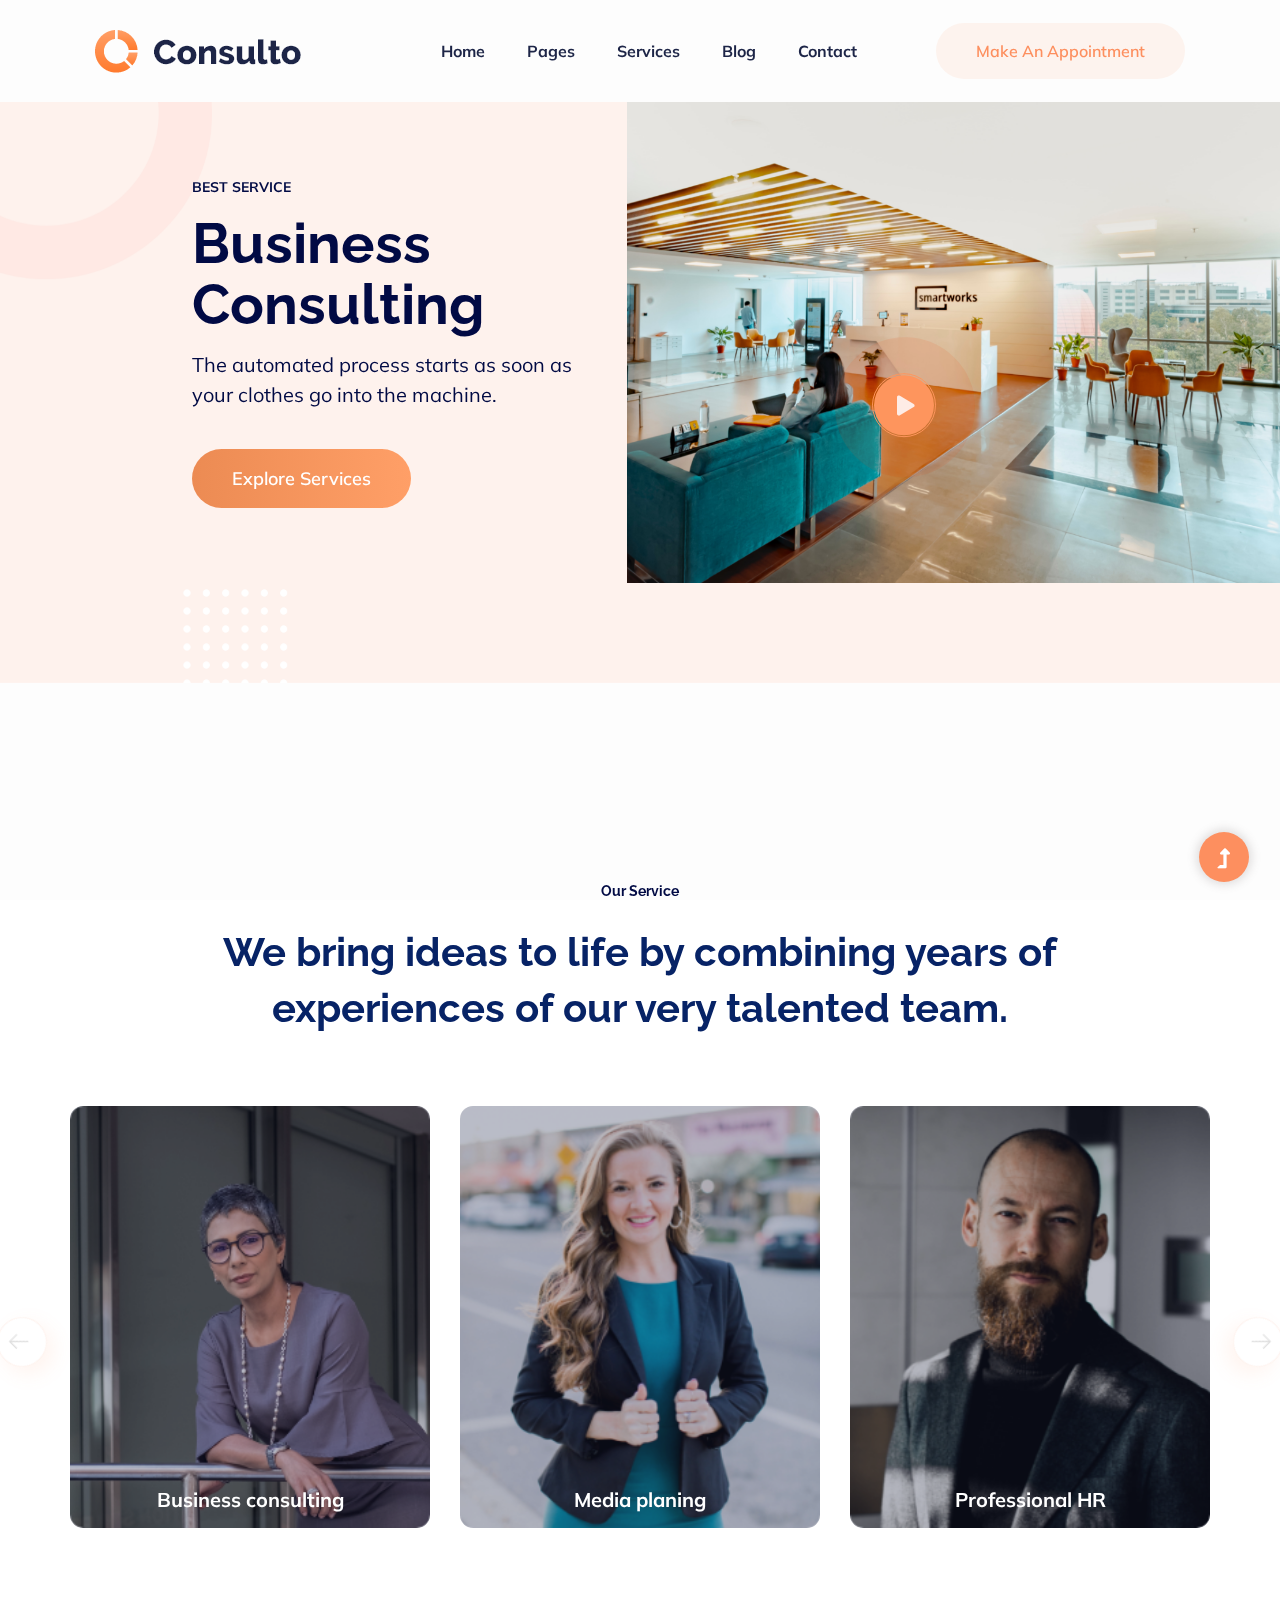
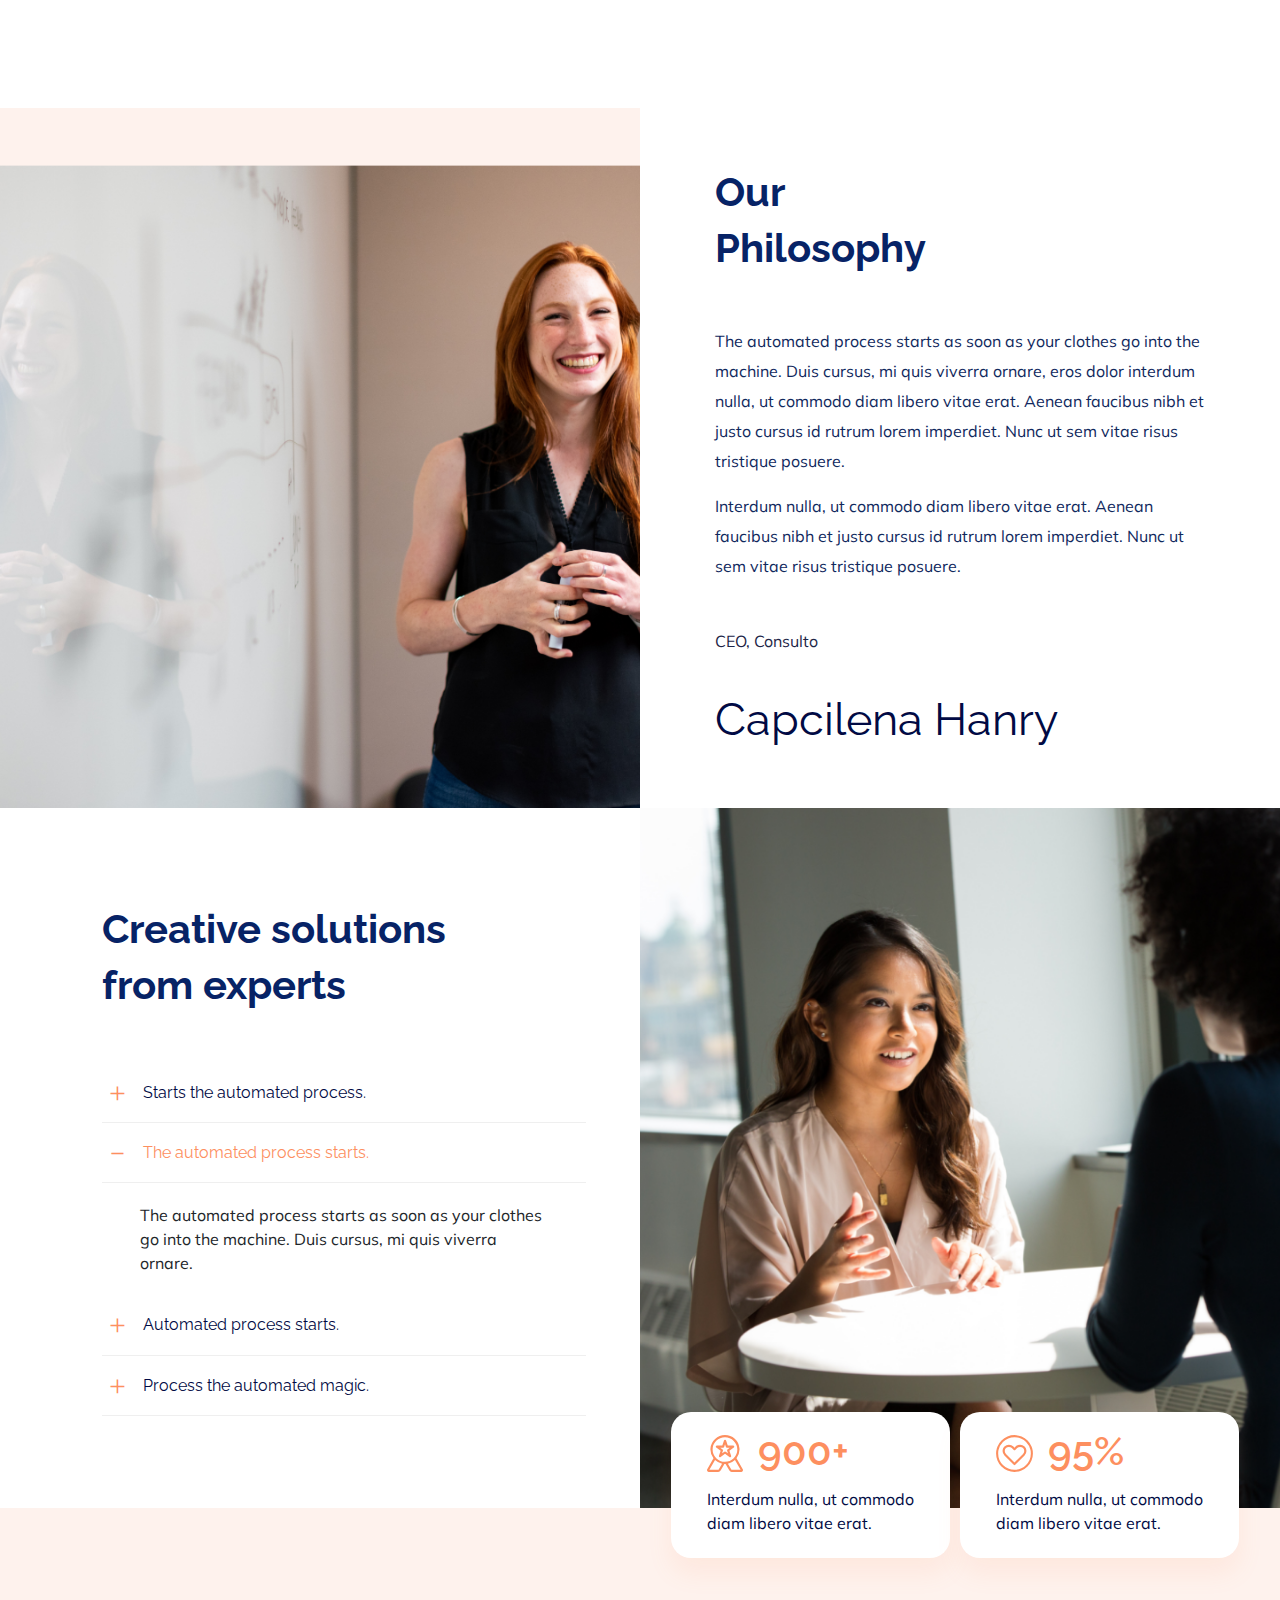
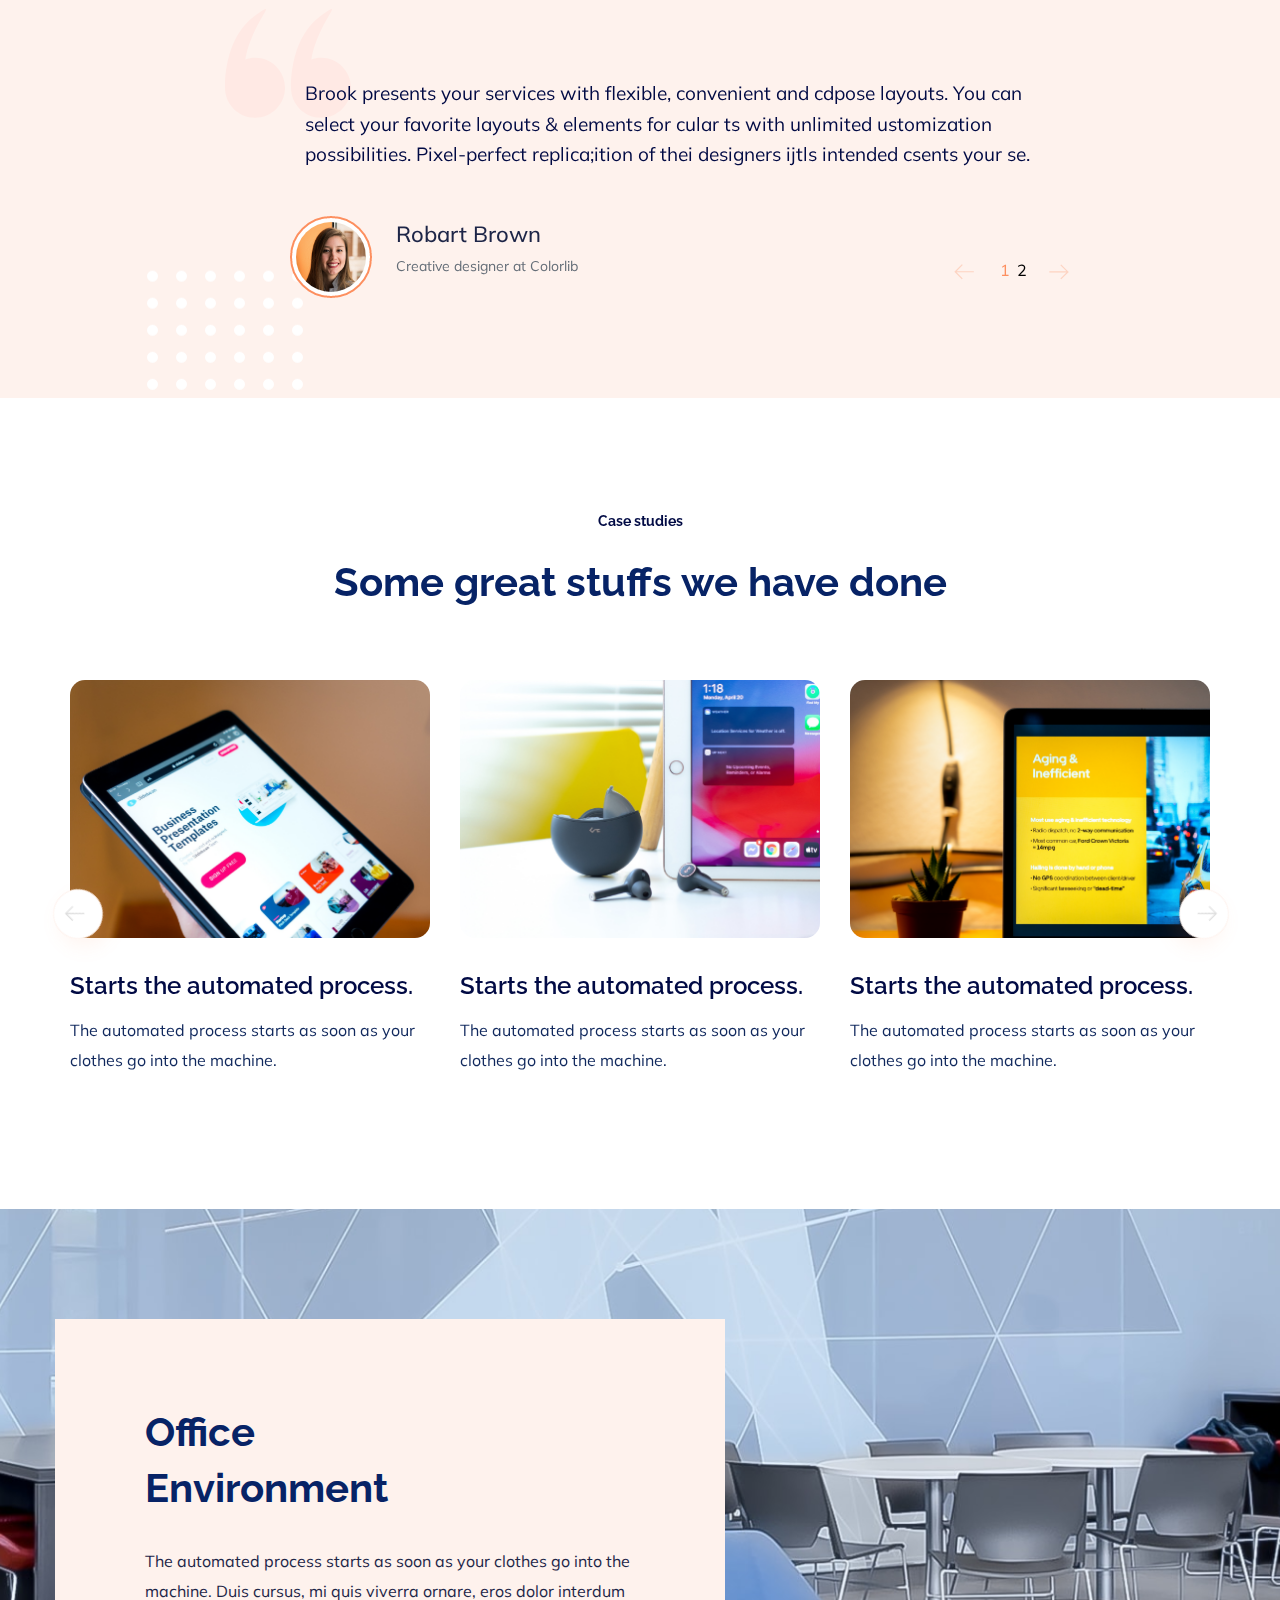
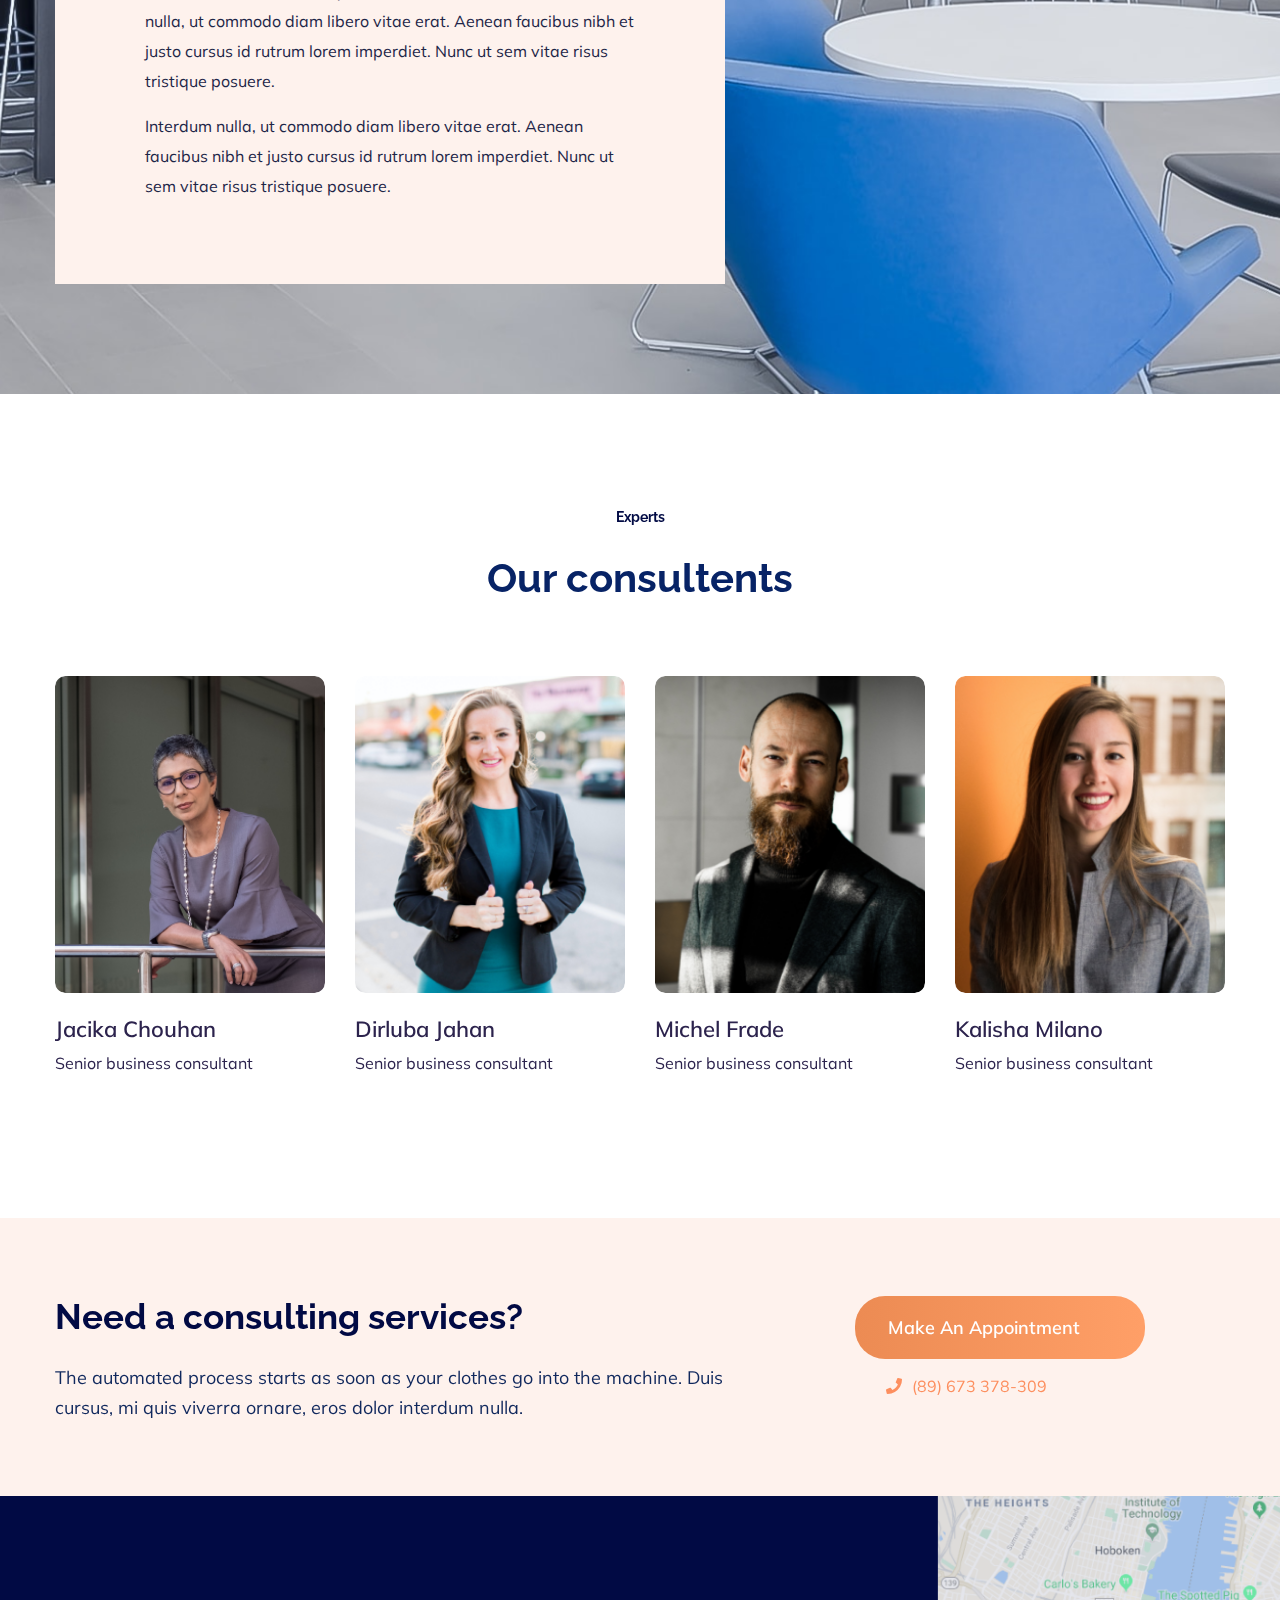
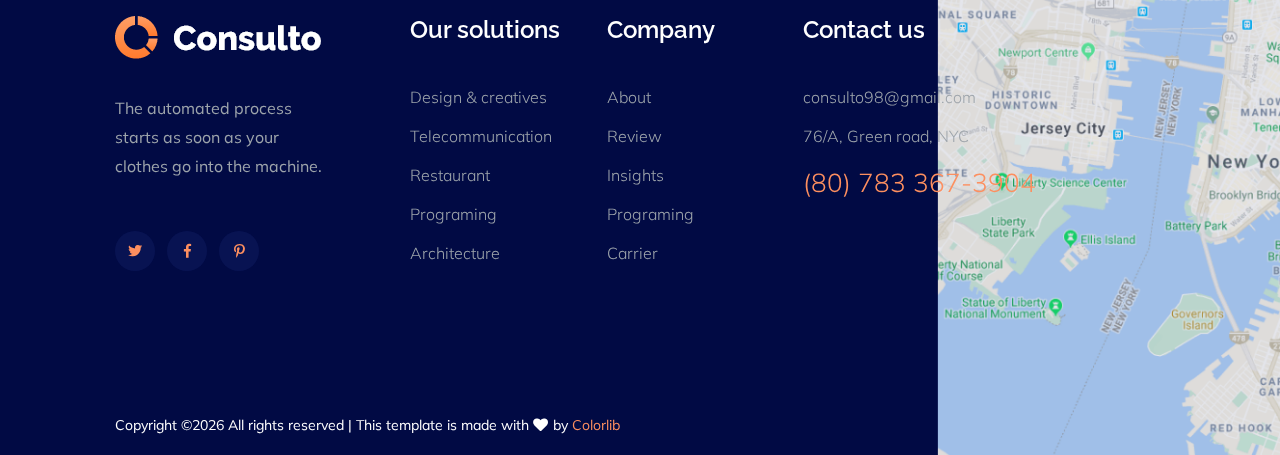
==== index.html @ 637d2077 "update" ====
<!doctype html>
<html class="no-js" lang="zxx">
<head>
    <meta charset="utf-8">
    <meta http-equiv="x-ua-compatible" content="ie=edge">
    <title>Consulting | Template</title>
    <meta name="description" content="">
    <meta name="viewport" content="width=device-width, initial-scale=1">
    <link rel="manifest" href="site.webmanifest">
    <link rel="shortcut icon" type="image/x-icon" href="assets/img/favicon.ico">

    <!-- CSS here -->
    <link rel="stylesheet" href="assets/css/bootstrap.min.css">
    <link rel="stylesheet" href="assets/css/owl.carousel.min.css">
    <link rel="stylesheet" href="assets/css/slicknav.css">
    <link rel="stylesheet" href="assets/css/flaticon.css">
    <link rel="stylesheet" href="assets/css/progressbar_barfiller.css">
    <link rel="stylesheet" href="assets/css/gijgo.css">
    <link rel="stylesheet" href="assets/css/animate.min.css">
    <link rel="stylesheet" href="assets/css/animated-headline.css">
    <link rel="stylesheet" href="assets/css/magnific-popup.css">
    <link rel="stylesheet" href="assets/css/fontawesome-all.min.css">
    <link rel="stylesheet" href="assets/css/themify-icons.css">
    <link rel="stylesheet" href="assets/css/slick.css">
    <link rel="stylesheet" href="assets/css/nice-select.css">
    <link rel="stylesheet" href="assets/css/style.css">
</head>
<body>
    <!-- ? Preloader Start -->
    <div id="preloader-active">
        <div class="preloader d-flex align-items-center justify-content-center">
            <div class="preloader-inner position-relative">
                <div class="preloader-circle"></div>
                <div class="preloader-img pere-text">
                    <img src="assets/img/logo/loder.png" alt="">
                </div>
            </div>
        </div>
    </div> 
    <!-- Preloader Start-->
    <header>
        <!-- Header Start -->
        <div class="header-area header_area">
            <div class="main-header">
             <div class="header-bottom  header-sticky">
                <div class="container-fluid">
                    <div class="row align-items-center">
                        <!-- Logo -->
                        <div class="col-xl-2 col-lg-2 col-md-1">
                            <div class="logo">
                              <a href="index.html"><img src="assets/img/logo/logo.png" alt=""></a>
                          </div>
                      </div>
                      <div class="col-xl-10 col-lg-10 col-md-8">
                         <div class="header-left  d-flex f-right align-items-center">
                            <!-- Main-menu -->
                            <div class="main-menu f-right d-none d-lg-block">
                                <nav> 
                                    <ul id="navigation">                                                                                                                                     
                                        <li><a href="index.html">Home</a></li>
                                        <li><a href="#">Pages</a>
                                            <ul class="submenu">
                                                <li><a href="about.html">about</a></li>
                                                <li><a href="elements.html">Element</a></li>
                                            </ul>
                                        </li>
                                        <li><a href="services.html">Services</a></li>
                                        <li><a href="blog.html">Blog</a>
                                            <ul class="submenu">
                                                <li><a href="blog.html">Blog</a></li>
                                                <li><a href="blog_details.html">Blog Details</a></li>
                                            </ul>
                                        </li>
                                        <li><a href="contact.html">Contact</a></li>
                                    </ul>
                                </nav>
                            </div>
                            <!-- left Btn -->
                            <div class="header-right-btn f-right d-none d-lg-block  ml-30">
                                <a href="#" class="header-btn">Make an Appointment</a>
                            </div>
                        </div>
                    </div>             
                    <!-- Mobile Menu -->
                    <div class="col-12">
                        <div class="mobile_menu d-block d-lg-none"></div>
                    </div>
                </div>
            </div>
        </div>
    </div>
</div>
<!-- Header End -->
</header>
<main>
    <!--? slider Area Start-->
    <div class="slider-area  slider-height position-relative" data-background="assets/img/hero/h1_hero.png">
        <div class="slider-active">
            <!-- Single Slider -->
            <div class="single-slider">
                <div class="slider-cap-wrapper">
                    <div class="hero-caption">
                        <span>Best Service</span>
                        <h1 data-animation="fadeInLeft" data-delay=".4s">Business  Consulting</h1>
                        <p data-animation="fadeInLeft" data-delay=".6s">The automated process starts as soon as 
                        your clothes go into the machine.</p>
                        <!-- Hero Btn -->
                        <a href="#" class="btn"  data-animation="fadeInLeft" data-delay=".9s" >Explore Services</a>
                    </div>
                    <div class="hero-img">
                        <img src="assets/img/hero/h1_hero1.png" alt=""  data-animation="fadeInRight" data-transition-duration="5s">
                    </div>
                </div>
            </div>
        </div>
        <!-- Video icon -->
        <div class="video-icon" >
            <a class="popup-video btn-icon" href="https://www.youtube.com/watch?v=up68UAfH0d0"><i class="fas fa-play"></i></a>
        </div>
    </div>
    <!-- slider Area End-->
    <!--? Services Area Start -->
    <section class="services-section section-padding30 fix">
        <div class="container">
            <div class="row justify-content-center">
                <div class="col-xl-10 col-lg-10 col-md-12">
                    <!-- Section Tittle -->
                    <div class="section-tittle text-center mb-70">
                        <span>Our Service</span>
                        <h2>We bring ideas to life by combining years of experiences of our very talented team.</h2>
                    </div> 
                </div>
            </div>
            <div class="services-active">
                <div class="single-services section-over1 text-center">
                    <div class="services-img">
                        <img src="assets/img/gallery/team1.png" alt="">
                        <div class="services-caption">
                            <h3><a href="#">Business consulting</a></h3>
                            <p>The automated process starts as soon <br>as your clothes go into the machine.</p>
                            <a href="#" class="btn btn3">Make Appointment</a>
                        </div>
                    </div>
                </div>
                <div class="single-services section-over1 text-center">
                    <div class="services-img">
                        <img src="assets/img/gallery/team2.png" alt="">
                        <div class="services-caption">
                            <h3><a href="#">Media planing</a></h3>
                            <p>The automated process starts as soon <br>as your clothes go into the machine.</p>
                            <a href="#" class="btn btn3">Make Appointment</a>
                        </div>
                    </div>
                </div>
                <div class="single-services section-over1 text-center">
                    <div class="services-img">
                        <img src="assets/img/gallery/team3.png" alt="">
                        <div class="services-caption">
                            <h3><a href="#">Professional HR</a></h3>
                            <p>The automated process starts as soon <br>as your clothes go into the machine.</p>
                            <a href="#" class="btn btn3">Make Appointment</a>
                        </div>
                    </div>
                </div>
                <div class="single-services section-over1 text-center">
                    <div class="services-img">
                        <img src="assets/img/gallery/team2.png" alt="">
                        <div class="services-caption">
                            <h3><a href="#">Media planing</a></h3>
                            <p>The automated process starts as soon <br>as your clothes go into the machine.</p>
                            <a href="#" class="btn btn3">Make Appointment</a>
                        </div>
                    </div>
                </div>
            </div>
        </div>
    </section>
    <!--Services Area End -->
    <!--! About Area Start 01 -->
    <section class="about-area fix">
        <!--Right Contents  -->
        <div class="about-img">
            
        </div>
        <!-- left Contents -->
        <div class="about-details">
            <div class="right-caption">
                <!-- Section Tittle -->
                <div class="section-tittle mb-50">
                    <h2>Our<br>Philosophy</h2>
                </div>
                <div class="about-more">
                    <p>The automated process starts as soon as 
                        your clothes go into the machine. Duis cursus, mi quis 
                        viverra ornare, eros dolor interdum nulla, ut commodo 
                        diam libero vitae erat. Aenean faucibus nibh et justo 
                        cursus id rutrum lorem imperdiet. Nunc ut sem vitae 
                    risus tristique posuere.</p>
                    <p class="pera-bottom">Interdum nulla, ut commodo diam libero vitae erat. 
                        Aenean faucibus nibh et justo cursus id rutrum lorem 
                    imperdiet. Nunc ut sem vitae risus tristique posuere.</p>
                    <div class="footer-tittles">
                        <p>CEO, Consulto</p>
                        <h2>Capcilena Hanry</h2>
                    </div>
                </div>
            </div>
        </div>
    </section>
    <!-- About Area End-->
    <!--! About Area Start 02-->
    <div class="about-area2">
        <!-- left Contents -->
        <div class="about-details2">
            <div class="right-caption2">
                <!-- Section Tittle -->
                <div class="section-tittle mb-50">
                    <h2>Creative solutions<br>from experts</h2>
                </div> 
                <!-- collapse-wrapper -->
                <div class="collapse-wrapper">
                    <div class="accordion" id="accordionExample">
                        <!-- single-one -->
                        <div class="card">
                            <div class="card-header" id="headingTwo">
                                <h2 class="mb-0">
                                    <a href="#" class="btn-link collapsed"  data-toggle="collapse" data-target="#collapseTwo" aria-expanded="false" aria-controls="collapseTwo">Starts the automated process.</a>
                                </h2>
                            </div>
                            <div id="collapseTwo" class="collapse" aria-labelledby="headingTwo" data-parent="#accordionExample">
                                <div class="card-body">
                                    The automated process starts as soon as 
                                    your clothes go into the machine. Duis cursus, mi 
                                    quis viverra ornare.                                   
                                </div>
                            </div>
                        </div>
                        <!-- single-two -->
                        <div class="card">
                            <div class="card-header" id="headingOne">
                                <h2 class="mb-0">
                                    <a href="#" class="btn-link" data-toggle="collapse" data-target="#collapseOne" aria-expanded="true" aria-controls="collapseOne">The automated process starts.</a>
                                </h2>
                            </div>
                            <div id="collapseOne" class="collapse show" aria-labelledby="headingOne" data-parent="#accordionExample">
                                <div class="card-body">
                                    The automated process starts as soon as 
                                    your clothes go into the machine. Duis cursus, mi 
                                    quis viverra ornare.
                                </div>
                            </div>
                        </div>
                        <!-- single-three -->
                        <div class="card">
                            <div class="card-header" id="headingThree">
                                <h2 class="mb-0">
                                    <a href="#" class="btn-link collapsed"  data-toggle="collapse" data-target="#collapseThree" aria-expanded="false" aria-controls="collapseThree">Automated process starts.</a>
                                </h2>
                            </div>
                            <div id="collapseThree" class="collapse" aria-labelledby="headingThree" data-parent="#accordionExample">
                                <div class="card-body">
                                    The automated process starts as soon as 
                                    your clothes go into the machine. Duis cursus, mi 
                                    quis viverra ornare.
                                </div>
                            </div>
                        </div>
                        <!-- single-four -->
                        <div class="card">
                            <div class="card-header" id="headingfouree">
                                <h2 class="mb-0">
                                    <a href="#" class="btn-link collapsed" data-toggle="collapse" data-target="#collapseFoure" aria-expanded="false" aria-controls="collapseFoure">Process the automated magic.</a>
                                </h2>
                            </div>
                            <div id="collapseFoure" class="collapse" aria-labelledby="headingfouree" data-parent="#accordionExample">
                                <div class="card-body">
                                    The automated process starts as soon as 
                                    your clothes go into the machine. Duis cursus, mi 
                                    quis viverra ornare.
                                </div>
                            </div>
                        </div>
                    </div>
                </div>
            </div>
        </div>
        <!--Right Contents  -->
        <div class="about-img2">
            <div class="info-man2">
                <div class="head-cap2">
                    <img src="assets/img/icon/quality.svg" alt="">
                    <h3>900+</h3>
                </div>
                <p>Interdum nulla, ut commodo<br>diam libero vitae erat.</p>
            </div>
            <div class="info-man2 info-man3">
                <div class="head-cap2">
                    <img src="assets/img/icon/heart.svg" alt="">
                    <h3>95%</h3>
                </div>
                <p>Interdum nulla, ut commodo<br> diam libero vitae erat.</p>
            </div>
        </div>
    </div>
    <!-- About Area End-->
    <!--? Testimonial Area Start -->
    <section class="testimonial-area testimonial-padding fix" data-background="assets/img/gallery/section_bg03.png">
        <div class="container">
            <div class="row align-items-center justify-content-center">
                <div class=" col-lg-9">
                    <div class="about-caption">
                        <!-- Testimonial Start -->
                        <div class="h1-testimonial-active dot-style">
                            <!-- Single Testimonial -->
                            <div class="single-testimonial position-relative">
                                <div class="testimonial-caption">
                                    <img src="assets/img/icon/quotes-sign.png" alt="" class="quotes-sign">
                                    <p>Brook presents your services with flexible, convenient and cdpose layouts. You can select your favorite layouts & elements for cular ts with unlimited ustomization possibilities. Pixel-perfect replica;ition of thei designers ijtls intended csents your se.</p>
                                </div>
                                <!-- founder -->
                                <div class="testimonial-founder d-flex align-items-center">
                                    <div class="founder-img">
                                        <img src="assets/img/icon/testimonial.png" alt="">
                                    </div>
                                    <div class="founder-text">
                                        <span>Robart Brown</span>
                                        <p>Creative designer at Colorlib</p>
                                    </div>
                                </div>
                            </div>
                            <!-- Single Testimonial -->
                            <div class="single-testimonial position-relative">
                                <div class="testimonial-caption">
                                    <img src="assets/img/icon/quotes-sign.png" alt="" class="quotes-sign">
                                    <p>Brook presents your services with flexible, convenient and cdpose layouts. You can select your favorite layouts & elements for cular ts with unlimited ustomization possibilities. Pixel-perfect replica;ition of thei designers ijtls intended csents your se.</p>
                                </div>
                                <!-- founder -->
                                <div class="testimonial-founder d-flex align-items-center">
                                    <div class="founder-img">
                                        <img src="assets/img/icon/testimonial.png" alt="">
                                    </div>
                                    <div class="founder-text">
                                        <span>Robart Brown</span>
                                        <p>Creative designer at Colorlib</p>
                                    </div>
                                </div>
                            </div>
                        </div>
                        <!-- Testimonial End -->
                    </div>
                </div>
            </div>
        </div>
    </section>
    <!--? Testimonial Area End -->
    <!-- Home Blog Start -->
    <section class="home-blog section-padding40 fix">
        <div class="container">
            <div class="row justify-content-center">
                <div class="cl-xl-7 col-lg-8 col-md-10">
                    <!-- Section Tittle -->
                    <div class="section-tittle text-center mb-70">
                        <span>Case studies</span>
                        <h2>Some great stuffs we have done</h2>
                    </div> 
                </div>
            </div>
            <div class="blog-active">
                <!-- Single -->
                <div class="single-blogs">
                    <div class="blog-img">
                        <img src="assets/img/gallery/blogs1.png" alt="">
                    </div>
                    <div class="blogs-cap">
                        <h5><a href="#">Starts the automated process.</a></h5>
                        <p>The automated process starts as soon as your  clothes go into the machine.</p>
                    </div>
                    <div class="stickers">
                        <span>Urban</span>
                    </div>
                </div>
                <!-- Single -->
                <div class="single-blogs">
                    <div class="blog-img">
                        <img src="assets/img/gallery/blogs2.png" alt="">
                    </div>
                    <div class="blogs-cap">
                        <h5><a href="#">Starts the automated process.</a></h5>
                        <p>The automated process starts as soon as your  clothes go into the machine.</p>
                    </div>
                    <div class="stickers">
                        <span>Urban</span>
                    </div>
                </div>
                <!-- Single -->
                <div class="single-blogs">
                    <div class="blog-img">
                        <img src="assets/img/gallery/blogs3.png" alt="">
                    </div>
                    <div class="blogs-cap">
                        <h5><a href="#">Starts the automated process.</a></h5>
                        <p>The automated process starts as soon as your  clothes go into the machine.</p>
                    </div>
                    <div class="stickers">
                        <span>Urban</span>
                    </div>
                </div>
                <!-- Single -->
                <div class="single-blogs">
                    <div class="blog-img">
                        <img src="assets/img/gallery/blogs2.png" alt="">
                    </div>
                    <div class="blogs-cap">
                        <h5><a href="#">Starts the automated process.</a></h5>
                        <p>The automated process starts as soon as your  clothes go into the machine.</p>
                    </div>
                    <div class="stickers">
                        <span>Urban</span>
                    </div>
                </div>
            </div>
        </div>
    </section>
    <!-- Home Blog End -->
    <!--? Office environment  Start-->
    <section class="office-environments section-bg2 section-padding40"  data-background="assets/img/gallery/section_bg02.png">
        <div class="container">
            <div class="row">
                <div class="col-xl-7 col-lg-8">
                    <div class="office-pera">
                        <div class="section-tittle">
                            <h2 class="mb-30">Office <br>Environment</h2>
                            <p>The automated process starts as soon as 
                                your clothes go into the machine. Duis cursus, mi quis 
                                viverra ornare, eros dolor interdum nulla, ut commodo 
                                diam libero vitae erat. Aenean faucibus nibh et justo 
                                cursus id rutrum lorem imperdiet. Nunc ut sem vitae 
                            risus tristique posuere.</p>

                            <p>Interdum nulla, ut commodo diam libero vitae erat. 
                                Aenean faucibus nibh et justo cursus id rutrum lorem 
                            imperdiet. Nunc ut sem vitae risus tristique posuere.</p>
                        </div>
                    </div>
                </div>
            </div>
        </div>
    </section>
    <!-- Office environment  End-->
    <!--? Team Ara Start -->
    <section class="team-area section-padding40">
        <div class="container">
            <div class="row justify-content-center">
                <div class="cl-xl-7 col-lg-8 col-md-10">
                    <!-- Section Tittle -->
                    <div class="section-tittle text-center mb-70">
                        <span>Experts</span>
                        <h2>Our consultents</h2>
                    </div> 
                </div>
            </div>
            <div class="row">
                <div class="col-lg-3 col-md-4 col-sm-6">
                    <div class="single-team mb-30">
                        <div class="team-img">
                            <img src="assets/img/gallery/team1.png" alt="">
                            <div class="team-social">
                                <ul>
                                    <li><a href="#"><i class="fab fa-facebook-f"></i></a></li>
                                    <li><a href="#"><i class="fab fa-twitter"></i></a></li>
                                    <li><a href="#"><i class="fas fa-globe"></i></a></li>
                                    <li><a href="#"><i class="fab fa-instagram"></i></a></li>
                                </ul>
                            </div>
                        </div>
                        <div class="team-caption">
                            <h3><a href="#">Jacika Chouhan</a></h3>
                            <p>Senior business consultant</p>
                        </div>
                        <!-- Blog Social -->
                    </div>
                </div>
                <div class="col-lg-3 col-md-4 col-sm-6">
                    <div class="single-team mb-30">
                        <div class="team-img">
                            <img src="assets/img/gallery/team2.png" alt="">
                            <div class="team-social">
                                <ul>
                                    <li><a href="#"><i class="fab fa-facebook-f"></i></a></li>
                                    <li><a href="#"><i class="fab fa-twitter"></i></a></li>
                                    <li><a href="#"><i class="fas fa-globe"></i></a></li>
                                    <li><a href="#"><i class="fab fa-instagram"></i></a></li>
                                </ul>
                            </div>
                        </div>
                        <div class="team-caption">
                            <h3><a href="#">Dirluba Jahan</a></h3>
                            <p>Senior business consultant</p>
                        </div>
                        <!-- Blog Social -->
                    </div>
                </div>
                <div class="col-lg-3 col-md-4 col-sm-6">
                    <div class="single-team mb-30">
                        <div class="team-img">
                            <img src="assets/img/gallery/team3.png" alt="">
                            <div class="team-social">
                                <ul>
                                    <li><a href="#"><i class="fab fa-facebook-f"></i></a></li>
                                    <li><a href="#"><i class="fab fa-twitter"></i></a></li>
                                    <li><a href="#"><i class="fas fa-globe"></i></a></li>
                                    <li><a href="#"><i class="fab fa-instagram"></i></a></li>
                                </ul>
                            </div>
                        </div>
                        <div class="team-caption">
                            <h3><a href="#">Michel Frade</a></h3>
                            <p>Senior business consultant</p>
                        </div>
                        <!-- Blog Social -->
                    </div>
                </div>
                <div class="col-lg-3 col-md-4 col-sm-6">
                    <div class="single-team mb-30">
                        <div class="team-img">
                            <img src="assets/img/gallery/team4.png" alt="">
                            <div class="team-social">
                                <ul>
                                    <li><a href="#"><i class="fab fa-facebook-f"></i></a></li>
                                    <li><a href="#"><i class="fab fa-twitter"></i></a></li>
                                    <li><a href="#"><i class="fas fa-globe"></i></a></li>
                                    <li><a href="#"><i class="fab fa-instagram"></i></a></li>
                                </ul>
                            </div>
                        </div>
                        <div class="team-caption">
                            <h3><a href="#">Kalisha Milano</a></h3>
                            <p>Senior business consultant</p>
                        </div>
                        <!-- Blog Social -->
                    </div>
                </div>
            </div>
        </div>
    </section>
    <!-- Team Ara End -->
    <!--? Want To work -->
    <section class="wantToWork-area section-bg2"  data-background="assets/img/gallery/section_bg01.png">
        <div class="container">
            <div class="wants-wrapper w-padding2">
                <div class="row align-items-center justify-content-between">
                    <div class="col-xl-7 col-lg-7 col-md-12">
                        <div class="wantToWork-caption wantToWork-caption2">
                            <h2>Need a consulting services?</h2>
                            <p>The automated process starts as soon as your clothes go into the machine. Duis cursus, mi quis viverra ornare, eros dolor interdum nulla.</p>
                        </div>
                    </div>
                    <div class="col-xl-4 col-lg-4 col-md-6">
                        <a href="#" class="btn w-btn wantToWork-btn mr-20">Make an Appointment</a>
                        <a href="#" class="btn2 w-btn wantToWork-btn"><i class="fas fa-phone"></i> (89) 673 378-309</a>
                    </div>
                </div>
            </div>
        </div>
    </section>
    <!-- Want To work End -->
</main>
<footer>
    <div class="footer-wrapper section-bg2 pl-100"  data-background="assets/img/gallery/footer-bg.png">
        <!-- Footer Start-->
        <div class="footer-area footer-padding">
            <div class="container-fluid">
                <div class="row">
                    <div class="col-xl-3 col-lg-4 col-md-4 col-sm-6">
                        <div class="single-footer-caption mb-50">
                            <div class="single-footer-caption mb-30">
                                <!-- logo -->
                                <div class="footer-logo mb-35">
                                    <a href="index.html"><img src="assets/img/logo/logo2_footer.png" alt=""></a>
                                </div>
                                <div class="footer-tittle">
                                    <div class="footer-pera">
                                        <p>The automated process starts as soon as your clothes go into the machine.</p>
                                    </div>
                                </div>
                                <!-- social -->
                                <div class="footer-social">
                                    <a href="#"><i class="fab fa-twitter"></i></a>
                                    <a href="https://bit.ly/sai4ull"><i class="fab fa-facebook-f"></i></a>
                                    <a href="#"><i class="fab fa-pinterest-p"></i></a>
                                </div>
                            </div>
                        </div>
                    </div>
                    <div class="col-xl-2 col-lg-4 col-md-4 col-sm-6">
                        <div class="single-footer-caption mb-50">
                            <div class="footer-tittle">
                                <h4>Our solutions</h4>
                                <ul>
                                    <li><a href="#">Design & creatives</a></li>
                                    <li><a href="#">Telecommunication</a></li>
                                    <li><a href="#">Restaurant</a></li>
                                    <li><a href="#">Programing</a></li>
                                    <li><a href="#">Architecture</a></li>
                                </ul>
                            </div>
                        </div>
                    </div>
                    <div class="col-xl-2 col-lg-4 col-md-4 col-sm-6">
                        <div class="single-footer-caption mb-50">
                            <div class="footer-tittle">
                                <h4>Company</h4>
                                <ul>
                                    <li><a href="#">About</a></li>
                                    <li><a href="#">Review</a></li>
                                    <li><a href="#">Insights</a></li>
                                    <li><a href="#">Programing</a></li>
                                    <li><a href="#">Carrier</a></li>
                                </ul>
                            </div>
                        </div>
                    </div>
                    <div class="col-xl-3 col-lg-4 col-md-4 col-sm-6">
                        <div class="single-footer-caption mb-50">
                            <div class="footer-tittle">
                                <h4>Contact us</h4>
                                <ul>
                                    <li><a href="#">consulto98@gmail.com</a></li>
                                    <li><a href="#">76/A, Green road, NYC</a></li>
                                    <li class="number"><a href="#">(80) 783 367-3904</a></li>
                                </ul>
                            </div>
                        </div>
                    </div>
                </div>
            </div>
        </div>
        <!-- footer-bottom area -->
        <div class="footer-bottom-area">
            <div class="container-fluid">
                <div class="footer-border">
                    <div class="row align-items-center">
                        <div class="col-xl-12 ">
                            <div class="footer-copy-right">
                                <p><!-- Link back to Colorlib can't be removed. Template is licensed under CC BY 3.0. -->
                                  Copyright &copy;<script>document.write(new Date().getFullYear());</script> All rights reserved | This template is made with <i class="fa fa-heart" aria-hidden="true"></i> by <a href="https://colorlib.com" target="_blank">Colorlib</a>
                                  <!-- Link back to Colorlib can't be removed. Template is licensed under CC BY 3.0. --></p>
                              </div>
                          </div>
                      </div>
                  </div>
              </div>
          </div>
          <!-- Footer End-->
      </div>
  </footer>
  <!-- Scroll Up -->
  <div id="back-top" >
    <a title="Go to Top" href="#"> <i class="fas fa-level-up-alt"></i></a>
</div>

<!-- JS here -->

<script src="./assets/js/vendor/modernizr-3.5.0.min.js"></script>
<!-- Jquery, Popper, Bootstrap -->
<script src="./assets/js/vendor/jquery-1.12.4.min.js"></script>
<script src="./assets/js/popper.min.js"></script>
<script src="./assets/js/bootstrap.min.js"></script>
<!-- Jquery Mobile Menu -->
<script src="./assets/js/jquery.slicknav.min.js"></script>

<!-- Jquery Slick , Owl-Carousel Plugins -->
<script src="./assets/js/owl.carousel.min.js"></script>
<script src="./assets/js/slick.min.js"></script>
<!-- One Page, Animated-HeadLin -->
<script src="./assets/js/wow.min.js"></script>
<script src="./assets/js/animated.headline.js"></script>
<script src="./assets/js/jquery.magnific-popup.js"></script>

<!-- Date Picker -->
<script src="./assets/js/gijgo.min.js"></script>
<!-- Nice-select, sticky -->
<script src="./assets/js/jquery.nice-select.min.js"></script>
<script src="./assets/js/jquery.sticky.js"></script>
<!-- Progress -->
<script src="./assets/js/jquery.barfiller.js"></script>

<!-- counter , waypoint,Hover Direction -->
<script src="./assets/js/jquery.counterup.min.js"></script>
<script src="./assets/js/waypoints.min.js"></script>
<script src="./assets/js/jquery.countdown.min.js"></script>
<script src="./assets/js/hover-direction-snake.min.js"></script>

<!-- contact js -->
<script src="./assets/js/contact.js"></script>
<script src="./assets/js/jquery.form.js"></script>
<script src="./assets/js/jquery.validate.min.js"></script>
<script src="./assets/js/mail-script.js"></script>
<script src="./assets/js/jquery.ajaxchimp.min.js"></script>

<!-- Jquery Plugins, main Jquery -->	
<script src="./assets/js/plugins.js"></script>
<script src="./assets/js/main.js"></script>

</body>
</html>
---- assets/css/flaticon.css ----
/*
  	Flaticon icon font: Flaticon
  	Creation date: 03/06/2020 12:20
  	*/

@font-face {
  font-family: "Flaticon";
  src: url("../fonts/Flaticon.eot");
  src: url("../fonts/Flaticon.eot?#iefix") format("embedded-opentype"),
       url("../fonts/Flaticon.woff2") format("woff2"),
       url("../fonts/Flaticon.woff") format("woff"),
       url("../fonts/Flaticon.ttf") format("truetype"),
       url("../fonts/Flaticon.svg#Flaticon") format("svg");
  font-weight: normal;
  font-style: normal;
}

@media screen and (-webkit-min-device-pixel-ratio:0) {
  @font-face {
    font-family: "Flaticon";
    src: url("../fonts/Flaticon.svg#Flaticon") format("svg");
  }
}

[class^="flaticon-"]:before, [class*=" flaticon-"]:before,
[class^="flaticon-"]:after, [class*=" flaticon-"]:after {   
  font-family: Flaticon;
font-style: normal;
}

.flaticon-null:before { content: "\f100"; }
.flaticon-null-1:before { content: "\f101"; }
.flaticon-null-2:before { content: "\f102"; }
.flaticon-null-3:before { content: "\f103"; }
---- assets/css/progressbar_barfiller.css ----
/* Custom Code skills */
.single-skill{
  display: flex;
}

.single-skill span {
	color: #79838b;
	font-size: 13px;
	font-weight: 300;
	letter-spacing: 0;
	margin-bottom: 14px;
	display: block;
}
.single-skill .bar-progress {
	width: 100%;
}
.single-skill .bar-title {
  width: 20%;
  margin-bottom: 19px;
}

.skills-content {
  padding-top: 200px;
  padding-left: 70px;
}

.skills-shape-bg {
  height: 651px;
  width: 868px;
  position: absolute;
  content: "";
  border: 2px solid #4d4d4d;
  left: 40%;
  top: 255px;
}

.skills-shape-bg::before {
  position: absolute;
  content: "";
  height: 465px;
  width: 300px;
  border: 2px solid #4d4d4d;
  left: -35%;
  top: 50%;
  transform: translateY(-50%);
  border-right: 0;
}



/* Default */
.barfiller {
	width: 100%;
	height: 10px;
	background: #f6f9fc;
  position: relative;
  border-radius: 5px;
}

.barfiller .fill {
  display: block;
  position: relative;
  width: 0px;
  height: 100%;
  background: #333;
  z-index: 1;
  border-radius: 5px;
}

.barfiller .tipWrap { display: none; }

.barfiller .tip {
  margin-top: -28px;
  padding: 2px 4px;
  font-size: 16px;
  color: #09cc7f;
  left: 0px;
  position: absolute;
  z-index: 2;
  background: transparent;
  font-weight: 800;
}

.barfiller .tip:after {
  border: solid;
  border-color: rgba(0,0,0,.8) transparent;
  border-width: 6px 6px 0 6px;
  content: "";
  display: block;
  position: absolute;
  left: 9px;
  top: 100%;
  z-index: 9;
  display: none;
  
}
---- assets/css/gijgo.css ----
.gj-button {
    background-color: #f5f5f5;
    border: 1px solid #ddd;
    color: #000;
    border-radius: 3px;
    padding: 6px 10px;
    cursor: pointer;
}

.gj-unselectable {
    -webkit-touch-callout: none;
    -webkit-user-select: none;
    -khtml-user-select: none;
    -moz-user-select: none;
    -ms-user-select: none;
    user-select: none;
}

.gj-row {
    display: -webkit-box;
    display: -ms-flexbox;
    display: flex;
    -ms-flex-wrap: wrap;
    flex-wrap: wrap;
}

.gj-margin-left-5 {
    margin-left: 5px;
}

.gj-margin-left-10 {
    margin-left: 10px;
}

.gj-width-full {
    width: 100%;
}

.gj-cursor-pointer {
    cursor: pointer;
}

.gj-text-align-center {
    text-align: center;
}

.gj-font-size-16 {
    font-size: 16px;
}

.gj-hidden {
    display: none;
}

/** Material Design */
.gj-button-md {
    background: 0 0;
    border: none;
    border-radius: 2px;
    color: rgba(0, 0, 0, 0.87);
    position: relative;
    height: 36px;
    margin: 0;
    min-width: 64px;
    padding: 0 16px;
    display: inline-block;
    font-family: "Roboto","Helvetica","Arial",sans-serif;
    font-size: 1rem;
    font-weight: 500;
    text-transform: uppercase;
    letter-spacing: 0;
    overflow: hidden;
    will-change: box-shadow;
    transition: box-shadow .2s cubic-bezier(.4,0,1,1),background-color .2s cubic-bezier(.4,0,.2,1),color .2s cubic-bezier(.4,0,.2,1);
    outline: none;
    cursor: pointer;
    text-decoration: none;
    text-align: center;
    line-height: 36px;
    vertical-align: middle;
    overflow: hidden;
    -webkit-user-select: none;
    -moz-user-select: none;
    -ms-user-select: none;
    user-select: none;
}

.gj-button-md:hover {
    background-color: rgba(158,158,158,.2);
}

.gj-button-md:disabled {
    color: rgba(0,0,0,.26);
    background: 0 0;
}

.gj-button-md .material-icons,
.gj-button-md .gj-icon {
    vertical-align: middle;
    /*font-size: 1.3rem;
    margin-right: 4px;*/
}

.gj-button-md.gj-button-md-icon {
    width: 24px;
    height: 31px;
    min-width: 24px;
    padding: 0px;
    display: table;
}

.gj-button-md.gj-button-md-icon .material-icons,
.gj-button-md.gj-button-md-icon .gj-icon {
    display: table-cell;
    margin-right: 0px;
    width: 24px;
    height: 24px;
}

.gj-button-md.active {
    background-color: rgba(158,158,158,.4);
}

.gj-button-md-group {
    position: relative;
    display: inline-block;
    vertical-align: middle;
}
.gj-textbox-md {
	/* border: none; */
	/* border-bottom: 1px solid rgba(0,0,0,.42); */
	display: block;
	font-family: "Helvetica","Arial",sans-serif;
	font-size: 16px;
	line-height: 16px;
	/* padding: 4px 0px; */
	margin: 0;
	/* width: 100%; */
	background: 0 0;
	/* text-align: ; */
	color: rgba(0,0,0,.87);
	padding-left: 44px;
	border: 1px solid #dca73a;
	/* padding: 15px 15px; */
	/* text-align: center; */
	width: 177px;
	height: 55px;
	border-radius: 5px;
}
.gj-textbox-md:focus,
.gj-textbox-md:active {
    /* border-bottom: 2px solid rgba(0,0,0,.42); */
    outline: none;
}

.gj-textbox-md::placeholder {
    color: #8e8e8e;
}

.gj-textbox-md:-ms-input-placeholder {
    color: #8e8e8e;
}

.gj-textbox-md::-ms-input-placeholder {
    color: #8e8e8e;
}

.gj-md-spacer-24 {
    min-width: 24px;
    width: 24px;
    display: inline-block;
}

.gj-md-spacer-32 {
    min-width: 32px;
    width: 32px;
    display: inline-block;
}

.gj-modal {
    position: fixed;
    top: 0;
    right: 0;
    bottom: 0;
    left: 0;
    z-index: 1203;
    display: none;
    overflow: hidden;
    -webkit-overflow-scrolling: touch;
    outline: 0;
    background-color: rgba(0, 0, 0, 0.54118);
    transition: 200ms ease opacity;
    will-change: opacity;
}

/* List */
ul.gj-list li [data-role="wrapper"] {
    display: table;
    width: 100%;
}

ul.gj-list li [data-role="checkbox"] {
    display: table-cell;
    vertical-align:middle;
    text-align:center;
}

ul.gj-list li [data-role="image"] {
    display: table-cell;
    vertical-align:middle;
    text-align:center;
}

ul.gj-list li [data-role="display"] {
    display: table-cell;
    vertical-align:middle;
    cursor: pointer;
}

ul.gj-list li [data-role="display"]:empty:before {
  content: "\200b"; /* unicode zero width space character */
}

/* List - Bootstrap */
ul.gj-list-bootstrap {
    padding-left: 0px;
    margin-bottom: 0px;
}

ul.gj-list-bootstrap li {
    padding: 0px;
}

ul.gj-list-bootstrap li [data-role="wrapper"] {
    padding: 0px 10px;
}

ul.gj-list-bootstrap li [data-role="checkbox"] {
    width: 24px;
    padding: 3px;
}

ul.gj-list-bootstrap li [data-role="image"] {
    width: 24px;
    height: 24px;
}

ul.gj-list-bootstrap li [data-role="display"] {
    padding: 8px 0px 8px 4px;
}

.list-group-item.active ul li, .list-group-item.active:focus ul li, .list-group-item.active:hover ul li {
    text-shadow: none;
    color:initial;
}

/* List - Material Design */
ul.gj-list-md {
    padding: 0px;
    list-style: none;
    list-style-type: none;
    line-height: 24px;
    letter-spacing: 0;
    color: #616161; /* Gray 700 */
}

ul.gj-list-md li {
    display: list-item;
    list-style-type: none;
    padding: 0px;
    min-height: unset;
    box-sizing: border-box;
    align-items: center;
    cursor: default;
    overflow: hidden;

    font-family: "Roboto","Helvetica","Arial",sans-serif;
    font-size: 16px;
    font-weight: 400;
    letter-spacing: .04em;
    line-height: 1;
    
    -webkit-flex-direction: row;
    -ms-flex-direction: row;
    flex-direction: row;
    -webkit-flex-wrap: nowrap;
    -ms-flex-wrap: nowrap;
    flex-wrap: nowrap;
}

ul.gj-list-md li [data-role="checkbox"] {
    height: 24px;
    width: 24px;
}

ul.gj-list-md li [data-role="image"] {
    height: 24px;
    width: 24px;
}

ul.gj-list-md li [data-role="display"] {
    padding: 8px 0px 8px 5px;
    order: 0;
    flex-grow: 2;
    text-decoration: none;
    box-sizing: border-box;
    align-items: center;
    text-align: left;
    color: rgba(0,0,0,.87);
}

ul.gj-list-md li.disabled>[data-role="wrapper"]>[data-role="display"] {
    color: #9E9E9E; /* Gray 500 */
}

.gj-list-md-active {
    background: #e0e0e0;
    color: #3f51b5;
}


/* Picker */
.gj-picker {
    position: absolute;
    z-index: 1203;
    background-color: #fff;
}

.gj-picker .selected {
    color: #fff;
}

/* Material Design */
.gj-picker-md {
    font-family: "Roboto","Helvetica","Arial",sans-serif;
    font-size: 16px;
    font-weight: 400;
    letter-spacing: .04em;
    line-height: 1;
    color: rgba(0,0,0,.87);
    border: 1px solid #E0E0E0;
}

.gj-modal .gj-picker-md {
    border: 0px;
}

.gj-picker-md [role="header"] {
    color: rgba(255, 255, 255, 0.54);
    display: flex;
    background: #2196f3;
    align-items: baseline;
    user-select: none;
    justify-content: center;
}

.gj-picker-md [role="footer"] {
    float: right;
    padding: 10px;
}

.gj-picker-md [role="footer"] button.gj-button-md {
    color: #2196f3;
    font-weight: bold;
    font-size: 13px;
}

/* Bootstrap */
.gj-picker-bootstrap {
    border-radius: 4px;
    border: 1px solid #E0E0E0;
}

.gj-picker-bootstrap .selected {
    color: #888;
}

.gj-picker-bootstrap [role="header"] {
    background: #eee;
    color: #AAA;
}
@font-face {
    font-family: 'gijgo-material';
    src: url('../fonts/gijgo-material.eot?235541');
    src: url('../fonts/gijgo-material.eot?235541#iefix') format('embedded-opentype'), url('../fonts/gijgo-material.ttf?235541') format('truetype'), url('../fonts/gijgo-material.woff?235541') format('woff'), url('../fonts/gijgo-material.svg?235541#gijgo-material') format('svg');
    font-weight: normal;
    font-style: normal;
}

.gj-icon {
    /* use !important to prevent issues with browser extensions that change fonts */
    font-family: 'gijgo-material' !important;
    font-size: 24px;
    speak: none;
    font-style: normal;
    font-weight: normal;
    font-variant: normal;
    text-transform: none;
    line-height: 1;
    /* Enable Ligatures ================ */
    letter-spacing: 0;
    -webkit-font-feature-settings: "liga";
    -moz-font-feature-settings: "liga=1";
    -moz-font-feature-settings: "liga";
    -ms-font-feature-settings: "liga" 1;
    font-feature-settings: "liga";
    -webkit-font-variant-ligatures: discretionary-ligatures;
    font-variant-ligatures: discretionary-ligatures;
    /* Better Font Rendering =========== */
    -webkit-font-smoothing: antialiased;
    -moz-osx-font-smoothing: grayscale;
}

.gj-icon.undo:before {
    content: "\e900";
}

.gj-icon.vertical-align-top:before {
    content: "\e901";
}

.gj-icon.vertical-align-center:before {
    content: "\e902";
}

.gj-icon.vertical-align-bottom:before {
    content: "\e903";
}

.gj-icon.arrow-dropup:before {
    content: "\e904";
}

.gj-icon.clock:before {
    content: "\e905";
}

.gj-icon.refresh:before {
    content: "\e906";
}

.gj-icon.last-page:before {
    content: "\e907";
}

.gj-icon.first-page:before {
    content: "\e908";
}

.gj-icon.cancel:before {
    content: "\e909";
}

.gj-icon.clear:before {
    content: "\e90a";
}

.gj-icon.check-circle:before {
    content: "\e90b";
}

.gj-icon.delete:before {
    content: "\e90c";
}

.gj-icon.arrow-upward:before {
    content: "\e90d";
}

.gj-icon.arrow-forward:before {
    content: "\e90e";
}

.gj-icon.arrow-downward:before {
    content: "\e90f";
}

.gj-icon.arrow-back:before {
    content: "\e910";
}

.gj-icon.list-numbered:before {
    content: "\e911";
}

.gj-icon.list-bulleted:before {
    content: "\e912";
}

.gj-icon.indent-increase:before {
    content: "\e913";
}

.gj-icon.indent-decrease:before {
    content: "\e914";
}

.gj-icon.redo:before {
    content: "\e915";
}

.gj-icon.align-right:before {
    content: "\e916";
}

.gj-icon.align-left:before {
    content: "\e917";
}

.gj-icon.align-justify:before {
    content: "\e918";
}

.gj-icon.align-center:before {
    content: "\e919";
}

.gj-icon.strikethrough:before {
    content: "\e91a";
}

.gj-icon.italic:before {
    content: "\e91b";
}

.gj-icon.underlined:before {
    content: "\e91c";
}

.gj-icon.bold:before {
    content: "\e91d";
}

.gj-icon.arrow-dropdown:before {
    content: "\e91e";
}

.gj-icon.done:before {
    content: "\e91f";
}

.gj-icon.pencil:before {
    content: "\e920";
}

.gj-icon.minus:before {
    content: "\e921";
}

.gj-icon.plus:before {
    content: "\e922";
}

.gj-icon.chevron-up:before {
    content: "\e923";
}

.gj-icon.chevron-right:before {
    content: "\e924";
}

.gj-icon.chevron-down:before {
    content: "\e925";
}

.gj-icon.chevron-left:before {
    content: "\e926";
}

.gj-icon.event:before {
    content: "\e927";
}
.gj-draggable {
    cursor: move;
}
.gj-resizable-handle {
    position: absolute;
    font-size: 0.1px;
    display: block;
    -ms-touch-action: none;
    touch-action: none;
    z-index: 1203;
}

.gj-resizable-n {
    cursor: n-resize;
    height: 7px;
    width: 100%;
    top: -5px;
    left: 0;
}
.gj-resizable-e {
    cursor: e-resize;
    width: 7px;
    right: -5px;
    top: 0;
    height: 100%;
}
.gj-resizable-s {
    cursor: s-resize;
    height: 7px;
    width: 100%;
    bottom: -5px;
    left: 0;
}
.gj-resizable-w {
	cursor: w-resize;
	width: 7px;
	left: -5px;
	top: 0;
	height: 100%;
}
.gj-resizable-se {
	cursor: se-resize;
	width: 12px;
	height: 12px;
	right: 1px;
	bottom: 1px;
}
.gj-resizable-sw {
	cursor: sw-resize;
	width: 9px;
	height: 9px;
	left: -5px;
	bottom: -5px;
}
.gj-resizable-nw {
	cursor: nw-resize;
	width: 9px;
	height: 9px;
	left: -5px;
	top: -5px;
}
.gj-resizable-ne {
	cursor: ne-resize;
	width: 9px;
	height: 9px;
	right: -5px;
	top: -5px;
}

.gj-dialog-footer {
    position: absolute;
    bottom: 0px;
    width: 100%;
    margin-top: 0px;
}

.gj-dialog-scrollable [data-role="body"] {
    overflow-x: hidden;
    overflow-y: scroll;
}

/** Bootstrap 3 **/
.gj-dialog-bootstrap {
    overflow: hidden;
    z-index: 1202;
}

.gj-dialog-bootstrap [data-role="title"] {
    display: inline;
}
.gj-dialog-bootstrap [data-role="close"] {
    line-height: 1.42857143;
}

/** Bootstrap 4 **/
.gj-dialog-bootstrap4 {
    overflow: hidden;
    z-index: 1202;
}

.gj-dialog-bootstrap4 [data-role="title"] {
    display: inline;
}
.gj-dialog-bootstrap4 [data-role="close"] {
    line-height: 1.5;
}

/** Material Design **/
.gj-dialog-md {
    background-color: #FFF;
    overflow: hidden;
    border: none;
    box-shadow: 0 11px 15px -7px rgba(0,0,0,.2), 0 24px 38px 3px rgba(0,0,0,.14), 0 9px 46px 8px rgba(0,0,0,.12);
    box-sizing: border-box;
    position: relative;
    display: -webkit-box;
    display: -webkit-flex;
    display: -ms-flexbox;
    display: flex;
    -webkit-box-orient: vertical;
    -webkit-box-direction: normal;
    -webkit-flex-direction: column;
    -ms-flex-direction: column;
    flex-direction: column;
    -webkit-background-clip: padding-box;
    background-clip: padding-box;
    outline: 0;
    z-index: 1202;
}

.gj-dialog-md-header {
    padding: 24px 24px 0px 24px;
    font-family: "Roboto","Helvetica","Arial",sans-serif;
}

.gj-dialog-md-title {
    margin: 0;
    font-weight: 400;
    display: inline;
    line-height: 28px;
    font-size: 20px;
}

.gj-dialog-md-close {
    -webkit-appearance: none;
    padding: 0;
    cursor: pointer;
    background: 0 0;
    border: 0;
    float: right;
    line-height: 28px;
    font-size: 28px;
}

.gj-dialog-md-body {
    padding: 20px 24px 24px 24px;
    color: rgba(0,0,0,.54);
    font-family: "Helvetica","Arial",sans-serif;
    font-size: 14px;
    font-weight: 400;
    line-height: 20px;
}

.gj-dialog-md-footer {
    padding: 8px 8px 8px 24px;
    display: -webkit-flex;
    display: -ms-flexbox;
    display: flex;
    -webkit-flex-direction: row-reverse;
    -ms-flex-direction: row-reverse;
    flex-direction: row-reverse;
    -webkit-flex-wrap: wrap;
    -ms-flex-wrap: wrap;
    flex-wrap: wrap;

    box-sizing: border-box;
}

.gj-dialog-md-footer>*:first-child {
    margin-right: 0;
}

.gj-dialog-md-footer>* {
    margin-right: 8px;
    height: 36px;
}
DIV.gj-grid-wrapper {
    margin: auto;
    position: relative;
    clear:both;
    z-index: 1;
}

TABLE.gj-grid {
    margin: auto;    
    border-collapse: collapse;
    width: 100%;
    table-layout: fixed;
}

TABLE.gj-grid THEAD TH [data-role="selectAll"] {
    margin: auto;
}

TABLE.gj-grid THEAD TH [data-role="title"] {
    display: inline-block;
}

TABLE.gj-grid THEAD TH [data-role="sorticon"] {
    display: inline-block;
}

TABLE.gj-grid THEAD TH {
    overflow: hidden;
    text-overflow: ellipsis;
}

TABLE.gj-grid.autogrow-header-row THEAD TH {
    overflow: auto;
    text-overflow: initial;
    white-space: pre-wrap;
    -ms-word-break: break-word;
    word-break: break-word;
}

TABLE.gj-grid > tbody > tr > td {
    overflow: hidden;
    position: relative;
}

table.gj-grid tbody div[data-role="display"] {
    vertical-align: middle;
    text-indent: 0;
    white-space: pre-wrap;
    -ms-word-break: break-word;
    word-break: break-word;
}

table.gj-grid.fixed-body-rows tbody div[data-role="display"] {
    overflow: hidden;
    text-overflow: ellipsis;
    white-space: nowrap;
    -ms-word-break: initial;
    word-break: initial;
}

table.gj-grid tfoot DIV[data-role="display"] {
    vertical-align: middle;
    text-indent: 0;
    display: flex;
}

TABLE.gj-grid .fa {
    padding: 2px;
}

TABLE.gj-grid > tbody > tr > td > div {
    padding: 2px;
    overflow: hidden;
}

DIV.gj-grid-wrapper DIV.gj-grid-loading-cover
{
    background: #BBBBBB;
    opacity: 0.5;
    position: absolute;
    vertical-align: middle;
}

DIV.gj-grid-wrapper DIV.gj-grid-loading-text
{
    position: absolute;
    font-weight: bold;
}

/* Bootstrap Theme */
table.gj-grid-bootstrap thead th {
    background-color: #f5f5f5;
    vertical-align:middle;
}

table.gj-grid-bootstrap thead th [data-role="sorticon"] {
    margin-left: 5px;
}

table.gj-grid-bootstrap thead th [data-role="sorticon"] i.gj-icon,
table.gj-grid-bootstrap thead th [data-role="sorticon"] i.material-icons {
    position: absolute;
    font-size: 20px;
    top: 15px;
}

table.gj-grid-bootstrap tbody tr td div[data-role="display"] {
    padding: 0px;
}

.gj-grid-bootstrap-4 .gj-checkbox-bootstrap {
    display: inline-block;
    padding-top: 2px;
}

.gj-grid-bootstrap-4 tbody tr.active {
    background-color: rgba(0,0,0,.075);
}

/* Material Design Theme */
.gj-grid-md {
    position: relative;
    border: 1px solid #e0e0e0;
    border-collapse: collapse;
    white-space: nowrap;
    font-size: 13px;
    font-family: "Roboto","Helvetica","Arial",sans-serif;
    background-color: #fff;
}

.gj-grid-md td:first-of-type, .gj-grid-md th:first-of-type {
    padding-left: 24px;
}

.gj-grid-md th {
    position: relative;
    vertical-align: bottom;
    font-weight: 700;
    line-height: 31px;
    letter-spacing: 0;
    height: 56px;
    font-size: 12px;
    color: rgba(0,0,0,.54);
    padding-bottom: 8px;
    box-sizing: border-box;
    padding: 12px 18px;
    text-align: right;
}

.gj-grid-md td {
    position: relative;
    height: 48px;
    border-top: 1px solid #e0e0e0;
    border-bottom: 1px solid #e0e0e0;
    padding: 12px 18px;
    box-sizing: border-box;
    text-align: left;
    color: rgba(0,0,0,.87);
}

.gj-grid-md tbody tr {
    position: relative;
    height: 48px;
    transition-duration: .28s;
    transition-timing-function: cubic-bezier(.4,0,.2,1);
    transition-property: background-color;
}

.gj-grid-md tbody tr:hover {
    background-color: #EEEEEE; /* Gray 200 */
}

.gj-grid-md tbody tr.gj-grid-md-select {
    background-color: #F5F5F5; /* Grey 100 */
}


table.gj-grid-md thead th [data-role="sorticon"] {
    margin-left: 5px;
}

table.gj-grid-md thead th [data-role="sorticon"] i.gj-icon,
table.gj-grid-md thead th [data-role="sorticon"] i.material-icons {
    position: absolute;
    font-size: 16px;
    top: 19px;
}

table.gj-grid-md thead th.gj-grid-select-all {
    padding-bottom: 3px;
}
/* Hide all prioritized columns by default */
@media only all {
	th.display-1120,
	td.display-1120,
	th.display-960,
	td.display-960,
	th.display-800,
	td.display-800,
	th.display-640,
	td.display-640,
	th.display-480,
	td.display-480,
	th.display-320,
	td.display-320 {
		display: none;
	}
}

/* Show at 320px (20em x 16px) */
@media screen and (min-width: 20em) {
	TABLE.gj-grid-bootstrap th.display-320,
	TABLE.gj-grid-bootstrap td.display-320 {
		display: table-cell;
	}
}
/* Show at 480px (30em x 16px) */
@media screen and (min-width: 30em) {
	TABLE.gj-grid-bootstrap th.display-480,
	TABLE.gj-grid-bootstrap td.display-480 {
		display: table-cell;
	}
}
/* Show at 640px (40em x 16px) */
@media screen and (min-width: 40em) {
	TABLE.gj-grid-bootstrap th.display-640,
	TABLE.gj-grid-bootstrap td.display-640 {
		display: table-cell;
	}
}
/* Show at 800px (50em x 16px) */
@media screen and (min-width: 50em) {
	TABLE.gj-grid-bootstrap th.display-800,
	TABLE.gj-grid-bootstrap td.display-800 {
		display: table-cell;
	}
}
/* Show at 960px (60em x 16px) */
@media screen and (min-width: 60em) {
	TABLE.gj-grid-bootstrap th.display-960,
	TABLE.gj-grid-bootstrap td.display-960 {
		display: table-cell;
	}
}
/* Show at 1,120px (70em x 16px) */
@media screen and (min-width: 70em) {
	TABLE.gj-grid-bootstrap th.display-1120,
	TABLE.gj-grid-bootstrap td.display-1120 {
		display: table-cell;
	}
}

/* Material Design Theme */
.gj-grid-md tfoot tr th {
    padding-right: 14px;
}

.gj-grid-md tfoot tr[data-role="pager"] .gj-grid-mdl-pager-label {
    padding-left: 5px;
    padding-right: 5px;
}

.gj-grid-md tfoot tr[data-role="pager"] .gj-dropdown-md {
    margin-left: 12px;
}

.gj-grid-md tfoot tr[data-role="pager"] .gj-dropdown-md [role="presenter"] {
    font-size: 12px;
    font-weight: bold;
    color: rgba(0,0,0,.54);
}

.gj-grid-md tfoot tr[data-role="pager"] .gj-dropdown-md [role="presenter"] [role="display"] {
    text-align: right;
}

.gj-grid-md tfoot tr[data-role="pager"] .gj-grid-md-limit-select {
    margin-left: 10px;
    font-size: 12px;
    font-weight: bold;
    color: rgba(0,0,0,.54);
}

/* Bootstrap */
.gj-grid-bootstrap tfoot tr[data-role="pager"] th {
    line-height: 30px;
    background-color: #f5f5f5;
}

.gj-grid-bootstrap tfoot tr[data-role="pager"] th > div > div {
    margin-right: 5px;
}

.gj-grid-bootstrap tfoot tr[data-role="pager"] th > div > button {
    margin-right: 5px;
}

.gj-grid-bootstrap-4 tfoot tr[data-role="pager"] th > div button {
    height: 34px;
}

.gj-grid-bootstrap-4 tfoot tr[data-role="pager"] th div .gj-dropdown-bootstrap-4 .gj-dropdown-expander-mi .gj-icon {
    top: 5px;
}

.gj-grid-bootstrap-3 tfoot tr[data-role="pager"] th > div > input {
    margin-right: 5px;
    width: 40px;
    text-align: right;
    display: inline-block;
    font-weight: bold;
}

.gj-grid-bootstrap-4 tfoot tr[data-role="pager"] th > div > div.input-group {
    width: 40px;
}

.gj-grid-bootstrap-4 tfoot tr[data-role="pager"] th > div > div.input-group input {
    text-align: right;
    font-weight: bold;
    height: 34px;
    padding-top: 2px;
    padding-bottom: 6px;
}

.gj-grid-bootstrap tfoot tr[data-role="pager"] th > div > select {
    display: inline-block;
    margin-right: 5px;
    width: 60px;
}

.gj-grid-bootstrap tfoot tr[data-role="pager"] th .gj-dropdown-bootstrap .gj-list-bootstrap [data-role="display"] {
    line-height: 14px;
}

.gj-grid-bootstrap tfoot tr[data-role="pager"] th .gj-dropdown-bootstrap [role="presenter"] [role="display"] {
    font-weight: bold;
}

.gj-grid-bootstrap tfoot tr[data-role="pager"] th .gj-dropdown-bootstrap-3 [role="presenter"] {
    padding: 2px 8px;
}

.gj-grid-bootstrap tfoot tr[data-role="pager"] th .gj-dropdown-bootstrap-4 [role="presenter"] {
    padding: 1px 8px;
}
.gj-grid thead tr th div.gj-grid-column-resizer-wrapper {
    position: relative;
    width: 100%;
    height: 0px; 
    top: 0px; 
    left: 0px; 
    padding: 0px;
}

span.gj-grid-column-resizer {
    position: absolute;
    right: 0px;
    width: 10px;
    top: -100px;
    height: 300px;
    z-index: 1203;
    cursor: e-resize;
}

.gj-grid-resize-cursor {
    cursor: e-resize;
}
.gj-grid-md tbody tr.gj-grid-top-border td {
  border-top: 2px solid #777;
}
.gj-grid-md tbody tr.gj-grid-bottom-border td {
  border-bottom: 2px solid #777;
}

.gj-grid-bootstrap tbody tr.gj-grid-top-border td {
  border-top: 2px solid #777;
}
.gj-grid-bootstrap tbody tr.gj-grid-bottom-border td {
  border-bottom: 2px solid #777;
}
.gj-grid-md thead tr th.gj-grid-left-border,
.gj-grid-md tbody tr td.gj-grid-left-border
{
    border-left: 3px solid #777;
}
.gj-grid-md thead tr th.gj-grid-right-border,
.gj-grid-md tbody tr td.gj-grid-right-border
{
    border-right: 3px solid #777;
}

.gj-grid-bootstrap thead tr th.gj-grid-left-border,
.gj-grid-bootstrap tbody tr td.gj-grid-left-border
{
    border-left: 5px solid #ddd;
}
.gj-grid-bootstrap thead tr th.gj-grid-right-border,
.gj-grid-bootstrap tbody tr td.gj-grid-right-border
{
    border-right: 5px solid #ddd;
}
.gj-dirty {
    position: absolute;
    top: 0px;
    left: 0px;
    border-style: solid;
    border-width: 3px;
    border-color: #f00 transparent transparent #f00;
    padding: 0;
    overflow: hidden;
    vertical-align: top;
}

/* Material Design */
.gj-grid-md tbody tr td.gj-grid-management-column {
    padding: 3px;
}

.gj-grid-md tbody tr td[data-mode="edit"] {
    padding: 0px 18px;
}

.gj-grid-md tbody .gj-dropdown-md [role="presenter"] [role="display"] {
    padding: 0px;
}

/* Bootstrap */
.gj-grid-bootstrap tbody tr td[data-mode="edit"] {
    padding: 0px;
}

.gj-grid-bootstrap tbody tr td[data-mode="edit"] [data-role="edit"] {
    padding: 0px;
}

/* Bootstrap 3 */
.gj-grid-bootstrap-3 tbody tr td.gj-grid-management-column {
    padding: 3px;
}

.gj-grid-bootstrap-3 tbody tr td[data-mode="edit"] {
    height: 38px;
}

.gj-grid-bootstrap-3 tbody tr td[data-mode="edit"] [data-role="edit"] input[type="text"] {
    height: 37px;
    padding: 8px;
}

.gj-grid-bootstrap-3 tbody tr td[data-mode="edit"] .gj-dropdown-bootstrap [role="presenter"] {
    border: 0px;
    border-radius: 0px;
    height: 37px;
    padding-left: 8px;
}

.gj-grid-bootstrap-3 tbody tr td[data-mode="edit"] .gj-datepicker-bootstrap {
    height: 37px;
}

.gj-grid-bootstrap-3 tbody tr td[data-mode="edit"] .gj-datepicker-bootstrap [role="input"] {
    height: 37px;
    border:0px;
    border-radius: 0px;
}

.gj-grid-bootstrap-3 tbody tr td[data-mode="edit"] .gj-datepicker-bootstrap [role="right-icon"] {
    border:0px;
    border-radius: 0px;
}

.gj-grid-bootstrap-3 tbody tr td[data-mode="edit"] .gj-checkbox-bootstrap {
    display: inline-block;
    padding-top: 10px;
    height: 32px;
}

/* Bootstrap 4 */
.gj-grid-bootstrap-4 tbody tr td.gj-grid-management-column {
    padding: 6px;
}

.gj-grid-bootstrap-4 tbody tr td[data-mode="edit"] [data-role="edit"] input[type="text"] {
    height: 48px;
    padding-left: 12px;
}

.gj-grid-bootstrap-4 tbody tr td[data-mode="edit"] .gj-dropdown-bootstrap [role="presenter"] {
    border: 0px;
    border-radius: 0px;
    height: 48px;
    padding-left: 12px;
    font-family: -apple-system,system-ui,BlinkMacSystemFont,"Segoe UI",Roboto,"Helvetica Neue",Arial,sans-serif;
}

.gj-grid-bootstrap-4 tbody tr td[data-mode="edit"] .gj-dropdown-bootstrap-4 [role="expander"].gj-dropdown-expander-mi .gj-icon,
.gj-grid-bootstrap-4 tbody tr td[data-mode="edit"] .gj-dropdown-bootstrap-4 [role="expander"].gj-dropdown-expander-mi .material-icons {
    top: 13px;
}

.gj-grid-bootstrap-4 tbody tr td[data-mode="edit"] .gj-datepicker-bootstrap {
    height: 48px;
}

.gj-grid-bootstrap-4 tbody tr td[data-mode="edit"] .gj-datepicker-bootstrap [role="input"] {
    height: 48px;
    border:0px;
    border-radius: 0px;
}

.gj-grid-bootstrap-4 tbody tr td[data-mode="edit"] .gj-datepicker-bootstrap [role="right-icon"] {
    background-color: #fff;
}

.gj-grid-bootstrap-4 tbody tr td[data-mode="edit"] .gj-datepicker-bootstrap [role="right-icon"] button {
    border: 0px;
    border-radius: 0px;
    width: 43px;
    position: relative;
}

.gj-grid-bootstrap-4 tbody tr td[data-mode="edit"] .gj-datepicker-bootstrap [role="right-icon"] .gj-icon,
.gj-grid-bootstrap-4 tbody tr td[data-mode="edit"] .gj-datepicker-bootstrap [role="right-icon"] .material-icons {
    top: 13px;
    left: 10px;
    font-size: 24px;
}

.gj-grid-bootstrap-4 tbody tr td[data-mode="edit"] .gj-checkbox-bootstrap {
    display: inline-block;
    padding-top: 15px;
    height: 42px;
}
.gj-grid-md thead tr[data-role="filter"] th {
    border-top: 1px solid #e0e0e0;
}

div.gj-grid-wrapper div.gj-grid-bootstrap-toolbar {
    background-color: #f5f5f5;
    padding: 8px;
    font-weight: bold;
    border: 1px solid #ddd;
}

div.gj-grid-wrapper div.gj-grid-bootstrap-4-toolbar {
    background-color: #f5f5f5;
    padding: 12px;
    font-weight: bold;
    border: 1px solid #ddd;
}

div.gj-grid-wrapper div.gj-grid-md-toolbar {
    font-weight: bold;
    font-size: 24px;
    font-family: "Helvetica","Arial",sans-serif;
    background-color: rgb(255, 255, 255);
    
    border-top: 1px solid #e0e0e0;
    border-left: 1px solid #e0e0e0;
    border-right: 1px solid #e0e0e0;
    border-bottom: 0px;
    border-collapse: collapse;

    padding: 0 18px 0px 18px;
    line-height: 56px;
}
table.gj-grid-scrollable tbody {
    overflow-y: auto;
    overflow-x: hidden;
    display: block;
}

/* Material Design */
table.gj-grid-md.gj-grid-scrollable {
    border-bottom: 0px;
}

table.gj-grid-md.gj-grid-scrollable tbody {
    border-right: 1px solid #e0e0e0;
    border-bottom: 1px solid #e0e0e0;
}

table.gj-grid-md.gj-grid-scrollable tfoot {
    border-bottom: 1px solid #e0e0e0;
}

/* Bootstrap 3 */
table.gj-grid-bootstrap.gj-grid-scrollable {
    border-bottom: 0px;
}

table.gj-grid-bootstrap.gj-grid-scrollable tbody {
    border-right: 1px solid #ddd;
    border-bottom: 1px solid #ddd;
}

table.gj-grid-bootstrap.gj-grid-scrollable tbody tr[data-role="row"]:first-child td {
    border-top: 0px;
}

table.gj-grid-bootstrap.gj-grid-scrollable tbody tr[data-role="row"] td:first-child {
    border-left: 0px;
}

table.gj-grid-bootstrap.gj-grid-scrollable tbody tr[data-role="row"] td:last-child {
    border-right: 0px;
}

table.gj-grid-bootstrap.gj-grid-scrollable tfoot {
    border-bottom: 1px solid #ddd;
}

ul.gj-list li [data-role="spacer"] {
    display: table-cell;
}

ul.gj-list li [data-role="expander"] {
    display: table-cell;
    vertical-align:middle;
    text-align:center;
    cursor: pointer;
}

[data-type="tree"] ul li [data-role="expander"].gj-tree-material-icons-expander {
    width: 24px;
}

[data-type="tree"] ul li [data-role="expander"].gj-tree-font-awesome-expander {
    width: 24px;
}

[data-type="tree"] ul li [data-role="expander"].gj-tree-glyphicons-expander {
    width: 24px;
}

[data-type="tree"] ul li [data-role="expander"].gj-tree-glyphicons-expander .glyphicon {
    top: 4px;
    height: 24px;
}

/* Bootstrap Theme */
.gj-tree-bootstrap-3 ul.gj-list-bootstrap li {
    border: 0px;
    border-radius: 0px;
    color: #333;
}

.gj-tree-bootstrap-3 ul.gj-list-bootstrap li.active {
    color: #fff;
}

.gj-tree-bootstrap-3 ul.gj-list-bootstrap li.disabled {
    color: #777;
    background-color: #eee;
}

.gj-tree-bootstrap-4 ul.gj-list-bootstrap li {
    border: 0px;
    border-radius: 0px;
    color: #212529;
}

.gj-tree-bootstrap-4 ul.gj-list-bootstrap li.active {
    color: #fff;
}

.gj-tree-bootstrap-4 ul.gj-list-bootstrap li.disabled {
    color: #868e96;
}

.gj-tree-bootstrap-4 ul.gj-list-bootstrap li ul.gj-list-bootstrap {
    width: 100%;
}

.gj-tree-bootstrap-border ul.gj-list-bootstrap li {
    border: 1px solid #ddd;
}

.gj-tree-bootstrap-border ul.gj-list-bootstrap li ul.gj-list-bootstrap li {
    border-left: 0px;
    border-right: 0px;
}

.gj-tree-bootstrap-border ul.gj-list-bootstrap li:first-child {
    border-top-left-radius: 4px;
    border-top-right-radius: 4px;
}

.gj-tree-bootstrap-border ul.gj-list-bootstrap li:last-child {
    border-bottom-left-radius: 4px;
    border-bottom-right-radius: 4px;
}

.gj-tree-bootstrap-border ul.gj-list-bootstrap li ul.gj-list-bootstrap li:first-child {
    border-top-left-radius: 0px;
    border-top-right-radius: 0px;
}

.gj-tree-bootstrap-border ul.gj-list-bootstrap li ul.gj-list-bootstrap li:last-child {
    border-bottom: 0px;
    border-bottom-left-radius: 0px;
    border-bottom-right-radius: 0px;
}

ul.gj-list-bootstrap li [data-role="expander"].gj-tree-material-icons-expander {
    padding-top: 8px;
    padding-bottom: 4px;
}

ul.gj-list-bootstrap li [data-role="expander"].gj-tree-material-icons-expander .gj-icon {
    width: 24px;
    height: 24px;
}

/* Material Design Theme */
ul.gj-list-md li.disabled > [data-role="wrapper"] > [data-role="expander"] {
    color: #9E9E9E; /* Gray 500 */
}

.gj-tree-md-border ul.gj-list-md li {
    border: 1px solid #616161; /* Gray 700 */
    margin-bottom: -1px;
}

.gj-tree-md-border ul.gj-list-md li ul.gj-list-md li {
    border-left: 0px;
    border-right: 0px;
}

.gj-tree-md-border ul.gj-list-md li ul.gj-list-md li:last-child {
    border-bottom: 0px;
}
.gj-tree-drop-above {    
    border-top: 1px solid #000;
}

.gj-tree-drop-below {
    border-bottom: 1px solid #000;
}

.gj-tree-bootstrap-3 ul.gj-list-bootstrap li [data-role="wrapper"].drop-above {
    border-top: 2px solid #000;
}

.gj-tree-bootstrap-3 ul.gj-list-bootstrap li [data-role="wrapper"].drop-below {
    border-bottom: 2px solid #000;
}

.gj-tree-bootstrap-4 ul.gj-list-bootstrap li [data-role="wrapper"].drop-above {
    border-top: 2px solid #000;
}

.gj-tree-bootstrap-4 ul.gj-list-bootstrap li [data-role="wrapper"].drop-below {
    border-bottom: 2px solid #000;
}

.gj-tree-drag-el {
    padding: 0px;
    margin: 0px;
    z-index: 1203;
}

.gj-tree-drag-el li {
    padding: 0px;
    margin: 0px;
}

.gj-tree-drag-el [data-role="wrapper"] {
    cursor: move;
    display: table;
}

.gj-tree-drag-el [data-role="indicator"] {
    width: 14px;
    padding: 0px 3px;
    display: table-cell;
    vertical-align: middle;
    text-align: center;
}

.gj-tree-bootstrap-drag-el li.list-group-item {
    border: 0px;
    background: unset;
}

.gj-tree-bootstrap-drag-el [data-role="indicator"] {
    width: 24px;
    height: 24px;
    padding: 0px;
}

.gj-tree-md-drag-el [data-role="indicator"] {
    width: 24px;
    height: 24px;
    padding: 0px;
}
/* Bootstrap */
.gj-checkbox-bootstrap {
    min-width: 0;
    font-size: 0;
    font-weight: normal;
    margin: 0px;
    text-align: center;
    width: 18px;
    height: 18px;
    position: relative;
    display: inline;
}

.gj-checkbox-bootstrap input[type="checkbox"] {
    display: none;
    margin-bottom: -12px;
}

.gj-checkbox-bootstrap span {
    background: #fff;
    display: block;
    content: " ";
    width: 18px;
    height: 18px;
    line-height: 11px;
    font-size: 11px;
    padding: 2px;
    color: #555555;
    border: 1px solid #CCCCCC;
    border-radius: 3px;
    transition: box-shadow 0.2s linear, border-color 0.2s linear;
    cursor: pointer;
    margin: auto;
}

.gj-checkbox-bootstrap input[type="checkbox"]:focus + span:before {
    outline: 0;
    box-shadow: 0 0 0 0 #66afe9, 0 0 6px rgba(102, 175, 233, .6);
    border-color: #66afe9;
}

.gj-checkbox-bootstrap input[type="checkbox"][disabled] + span {
    opacity: 0.6;
    cursor: not-allowed;
}

/* Bootstrap 4 */
.gj-checkbox-bootstrap.gj-checkbox-bootstrap-4 span {
    line-height: 16px;
    padding: 0px;
}

.gj-checkbox-bootstrap-4.gj-checkbox-material-icons input[type="checkbox"]:checked + span:after {
    font-size: 16px;
}

.gj-checkbox-bootstrap-4.gj-checkbox-material-icons input[type="checkbox"]:indeterminate + span:after {
    font-size: 16px;
}

/* Material Design */
.gj-checkbox-md {
    min-width: 0;
    font-size: 0;
    font-weight: normal;
    margin: 0px;
    text-align: center;
    width: 16px;
    height: 16px;
    position: relative;
}

.gj-checkbox-md input[type="checkbox"] {
    display: none;
    margin-bottom: -12px;
}

.gj-checkbox-md span {
    display: inline-block;
    box-sizing: border-box;
    width: 16px;
    height: 16px;
    margin: 0;
    cursor: pointer;
    overflow: hidden;
    border: 2px solid #616161; /* Gray 700 */
    border-radius: 2px;
    z-index: 2;
}

.gj-checkbox-md input[type="checkbox"]:checked + span {
    border: 2px solid #536DFE; /* Indigo A200 */
}

.gj-checkbox-md input[type="checkbox"]:checked + span:after {
    color: #FFF;
    background-color: #536DFE; /* Indigo A200 */
    position: absolute;
    left: 1px;
    top: -15px;
}

.gj-checkbox-md input[type="checkbox"]:indeterminate + span {
    border: 2px solid #616161; /* Gray 700 */
}

.gj-checkbox-md input[type="checkbox"]:indeterminate + span:after {    
    color: #616161;/*color: rgba(0, 0, 0, 1);*/
    position: absolute;
    left: 1px;
    top: -15px;
}

.gj-checkbox-md input[type="checkbox"][disabled] + span {
    border: 2px solid #9E9E9E;
}

.gj-checkbox-md input[type="checkbox"][disabled] + span:after {
    background-color: #9E9E9E;
}

.gj-checkbox-md input[type="checkbox"][disabled]:indeterminate + span:after {
    color: #FFFFFF;
}

/* Material Icons */
.gj-checkbox-material-icons input[type="checkbox"]:checked + span:after {
    content: "\e91f";
    font-size: 14px;
    font-weight: bold;
    white-space: pre;
}

.gj-checkbox-material-icons input[type="checkbox"]:indeterminate + span:after {
    content: "\e921";
    font-size: 14px;
    font-weight: bold;
    white-space: pre;
}

/* Glyphicons */
.gj-checkbox-glyphicons input[type="checkbox"]:checked + span:after {
    display: inline-block;
    font-family: 'Glyphicons Halflings';
    content: "\e013 ";
}

.gj-checkbox-glyphicons input[type="checkbox"]:indeterminate + span:after {
    display: inline-block;
    font-family: 'Glyphicons Halflings';
    content: "\2212 ";
    padding-right: 1px;
}

/* fontawesome */
.gj-checkbox-fontawesome .fa {
    font-size: 14px;
}
.gj-checkbox-bootstrap.gj-checkbox-fontawesome .fa {
    line-height: 18px;
}

.gj-checkbox-fontawesome input[type="checkbox"]:checked + span:before {
    content: "\f00c ";
}

.gj-checkbox-fontawesome input[type="checkbox"]:indeterminate + span:before {
    content: "\f068 ";
}
.gj-editor [role="body"] {
    overflow: auto;
    outline: 0px solid transparent;
    box-sizing: border-box;
}

/* Material Design */
.gj-editor-md {
    padding: 7px;
    font-family: "Roboto","Helvetica","Arial",sans-serif;
    font-size: 14px;
    font-weight: 500;
    letter-spacing: 0;
    border: 1px solid rgba(158,158,158,.2);
}

.gj-editor-md [role="toolbar"] {
    margin-bottom: 7px;
}

.gj-editor-md [role="toolbar"] .gj-button-md {
    min-width: 54px;
    margin-right: 5px;
}

.gj-editor-md [role="toolbar"] .gj-button-md .gj-icon {
    width: 24px;
    height: 24px;
}

.gj-editor-md [role="body"] {
    border: 1px solid rgba(158,158,158,.2);
}

.gj-editor-md p {
    margin: 0;
    padding: 0;
}

.gj-editor-md blockquote {
    font-size: 14px;
}

/* Bootstrap */
.gj-editor-bootstrap {
    padding: 7px;
    border: 1px solid #eceeef;
}

.gj-editor-bootstrap [role="toolbar"] {
    margin-bottom: 7px;
}

.gj-editor-bootstrap [role="toolbar"] .btn-group {
    margin-right: 10px;
}

.gj-editor-bootstrap [role="toolbar"] button {
    height: 36px;
}

.gj-editor-bootstrap [role="body"] {
    border: 1px solid #eceeef;
}

.gj-editor-bootstrap p {
    margin: 0;
    padding: 0;
}

.gj-editor-bootstrap blockquote {
    font-size: 14px;
}
.gj-dropdown {
    position: relative;
    border-collapse: separate;
}

.gj-dropdown [role="presenter"] {
    display: table;
    cursor: pointer;
    outline: none;
    position: relative;
}

.gj-dropdown [role="presenter"] [role="display"] {
    display: table-cell;
    text-align: left;
    width: 100%;
}

.gj-dropdown [role="presenter"] [role="expander"] {
    display: table-cell;
    vertical-align:middle;
    text-align:center;
    width: 24px;
    height: 24px;
}

/* Material Design */
.gj-dropdown-md [role="presenter"] {
    font-family: "Roboto","Helvetica","Arial",sans-serif;
    font-size: 16px;
    font-weight: 400;
    letter-spacing: .04em;
    line-height: 1;
    color: rgba(0,0,0,.87);
    padding: 0px;
    border: 0px;
    border-bottom: 1px solid rgba(0,0,0,.42);
    background: transparent;
}

.gj-dropdown-md [role="presenter"]:focus,
.gj-dropdown-md [role="presenter"]:active {
    border-bottom: 2px solid rgba(0,0,0,.42);
}

.gj-dropdown-md [role="presenter"] [role="display"] {
    padding: 4px 0px;
    line-height: 18px;
}

.gj-dropdown-md [role="presenter"] [role="display"] .placeholder {
    color: #8e8e8e;
}

.gj-dropdown-list-md {
    position: absolute;
    top: 0px;
    left: 0px;
    background-color: #f5f5f5;
    color: #000;
    margin: 0px;
    z-index: 1203;
}

.gj-dropdown-list-md li:hover, .gj-dropdown-list-md li.active {
    background-color: #eee;
}

/* Bootstrap */
.gj-dropdown-bootstrap [role="presenter"] [role="display"] {
    padding-right: 5px;
}

.gj-dropdown-bootstrap [role="presenter"] [role="expander"] {
    padding-left: 5px;
}

.gj-dropdown-bootstrap [role="presenter"] [role="expander"].gj-dropdown-expander-mi {
    width: 24px;
}

.gj-dropdown-bootstrap-3 [role="presenter"] [role="display"] {
    line-height: 20px;
}

.gj-dropdown-bootstrap-3 [role="presenter"] [role="display"] .placeholder {
    color: #9999b3;
}

.gj-dropdown-bootstrap-3 [role="presenter"] [role="expander"] {
    width: 20px;
    height: 20px;
}

.gj-dropdown-bootstrap-3 [role="presenter"] [role="expander"].gj-dropdown-expander-mi .gj-icon,
.gj-dropdown-bootstrap-3 [role="presenter"] [role="expander"].gj-dropdown-expander-mi .material-icons {
    top: 5px;
    right: 10px;
    position: absolute;
}

.gj-dropdown-bootstrap-4 [role="presenter"] {
    border: 1px solid #ced4da;
}

.gj-dropdown-bootstrap-4 [role="presenter"] [role="display"] {
    line-height: 24px;
}

.gj-dropdown-bootstrap-4 [role="presenter"] [role="expander"].gj-dropdown-expander-mi .gj-icon,
.gj-dropdown-bootstrap-4 [role="presenter"] [role="expander"].gj-dropdown-expander-mi .material-icons {
    top: 7px;
    right: 10px;
    position: absolute;
}

.gj-dropdown-list-bootstrap {
    position: absolute;
    top: 32px;
    left: 0px;
    margin: 0px;
    z-index: 1203;
}
.gj-datepicker [role="input"]::-ms-clear {
    display: none;
}

.gj-datepicker [role="right-icon"] {
    cursor: pointer;
}

.gj-picker div[role="navigator"] {
    display: -webkit-box;
    display: -ms-flexbox;
    display: flex;
    -ms-flex-wrap: wrap;
    flex-wrap: wrap;
}

.gj-picker div[role="navigator"] div {
    cursor: pointer;
    position: relative;
    flex-basis: 0;
    -webkit-box-flex: 1;
    -ms-flex-positive: 1;
    flex-grow: 1;
    max-width: 100%;
}

.gj-picker div[role="navigator"] div[role="period"] {
    width: 100%;
    text-align: center;
}

/* Material Design */
.gj-datepicker-md {
	font-family: "Roboto","Helvetica","Arial",sans-serif;
	font-size: 16px;
	font-weight: 400;
	letter-spacing: .04em;
	line-height: 1;
	color: #9d9d9d;
    position: relative;
    /* background-image: url(../img/logo/date-picker-icon.png); */
}
.gj-datepicker-md [role="right-icon"] {
	position: absolute;
	left: 13px;
	top: 16px;
	font-size: 24px;
}

.gj-datepicker-md.small .gj-textbox-md {
    font-size: 14px;
}

.gj-datepicker-md.small .gj-icon {
    font-size: 22px;
}

.gj-datepicker-md.large .gj-textbox-md {
    font-size: 18px;
}

.gj-datepicker-md.large .gj-icon {
    font-size: 28px;
}

.gj-picker-md.datepicker [role="header"] {
    padding: 20px 20px;
    display: block;
}

.gj-picker-md.datepicker [role="header"] [role="year"] {
    font-size: 17px;
    padding-bottom: 5px;
    cursor: pointer;
}

.gj-picker-md.datepicker [role="header"] [role="date"] {
    font-size: 36px;
    cursor: pointer;
}

.gj-picker-md div[role="navigator"] {
    height: 42px;
    line-height: 42px;
}

.gj-picker div[role="navigator"] div[role="period"] {
    font-weight: bold;
    font-size: 15px;
}

.gj-picker-md div[role="navigator"] div:first-child {
    max-width: 42px;
}

.gj-picker-md div[role="navigator"] div:last-child {
    max-width: 42px;
}

.gj-picker-md div[role="navigator"] div i.gj-icon,
.gj-picker-md div[role="navigator"] div i.material-icons {
    position: absolute;
    top: 8px;
}

.gj-picker-md div[role="navigator"] div:first-child i.gj-icon,
.gj-picker-md div[role="navigator"] div:first-child i.material-icons {
    left: 10px;
}

.gj-picker-md div[role="navigator"] div:last-child i.gj-icon,
.gj-picker-md div[role="navigator"] div:last-child i.material-icons {
    right: 11px;
}

.gj-picker-md table thead {
    color: #9E9E9E; /* Gray 500 */
}

.gj-picker-md table tr th div,
.gj-picker-md table tr td div {
    display: block;
    width: 40px;
    height: 40px;
    line-height: 40px;
    font-size: 13px;
    text-align: center;
    vertical-align: middle;
}

[type="year"].gj-picker-md table tr td div,
[type="decade"].gj-picker-md table tr td div,
[type="century"].gj-picker-md table tr td div {
    width: 73px;
    height: 73px;
    line-height: 73px;
    cursor: pointer;
}

.gj-picker-md table tr td.gj-cursor-pointer div:hover {
    background: #EEEEEE;
    border-radius: 50%;
    color: rgba(0,0,0,.87);
}

.gj-picker-md table tr td.other-month div,
.gj-picker-md table tr td.disabled div {
    color: #BDBDBD; /* Gray 400 */
}

.gj-picker-md table tr td.focused div {
    background: #E0E0E0; /* Gray 300 */
    border-radius: 50%;
}

.gj-picker-md table tr td.today div {
    color: #1976D2;
}

.gj-picker-md table tr td.selected.gj-cursor-pointer div {
    color: #FFFFFF;
    background: #1976D2; /* Blue 700 */
    border-radius: 50%;
}

.gj-picker-md table tr td.calendar-week div {
    font-weight: bold;
}

/* Bootstrap */
.gj-datepicker-bootstrap :focus,
.gj-datepicker-bootstrap :active {
    box-shadow: none;
}

.gj-picker-bootstrap {
    border: 1px solid rgba(0,0,0,0.15);
    border-radius: 4px;
    padding: 4px;
}

.gj-modal .gj-picker-bootstrap {
    padding: 0px;
}

.gj-picker-bootstrap.datepicker [role="header"] {
    padding: 10px 20px;
    display: block;
}

.gj-picker-bootstrap.datepicker [role="header"] [role="year"] {
    font-size: 15px;
    cursor: pointer;
}

.gj-picker-bootstrap [role="header"] [role="date"] {
    font-size: 24px;
    cursor: pointer;
}

.gj-modal .gj-picker-bootstrap.datepicker [role="body"] {
    padding: 15px;
}

.gj-picker-bootstrap div[role="navigator"] {
    height: 30px;
    line-height: 30px;
    text-align: center;
}

.gj-picker-bootstrap div[role="navigator"] div:first-child {
    max-width: 30px;
}

.gj-picker-bootstrap div[role="navigator"] div:last-child {
    max-width: 30px;
}

.gj-picker-bootstrap table tr td div,
.gj-picker-bootstrap table tr th div {
    display: block;
    width: 30px;
    height: 30px;
    line-height: 30px;
    text-align: center;
    vertical-align: middle;
}

[type="year"].gj-picker-bootstrap table tr td div,
[type="decade"].gj-picker-bootstrap table tr td div,
[type="century"].gj-picker-bootstrap table tr td div {
    width: 53px;
    height: 53px;
    line-height: 53px;
    cursor: pointer;
}

.gj-picker-bootstrap table tr th div i,
.gj-picker-bootstrap table tr th div span {
    line-height: 30px;
}

.gj-picker-bootstrap div[role="navigator"] .gj-icon,
.gj-picker-bootstrap div[role="navigator"] .material-icons {
    margin: 3px;
}

.gj-picker-bootstrap table tr td.focused div,
.gj-picker-bootstrap table tr td.gj-cursor-pointer div:hover {
    background: #EEEEEE;
    border-radius: 4px;
    color: #212529;
}

.gj-picker-bootstrap table tr td.today div {
    color: #204d74;
    font-weight: bold;
}

.gj-picker-bootstrap table tr td.selected.gj-cursor-pointer div {
    color: #fff;
    background-color: #204d74;
    border-color: #122b40;
    border-radius: 4px;
}

.gj-picker-bootstrap table tr td.other-month div,
.gj-picker-bootstrap table tr td.disabled div {
    color: #777;
}

/* Bootstrap 3 */
.gj-datepicker-bootstrap span[role="right-icon"].input-group-addon {
    border-top-left-radius: 0px;
    border-bottom-left-radius: 0px;
    border-top-right-radius: 4px;
    border-bottom-right-radius: 4px;
    border-left: 0px;
    position: relative;
    /*width: 38px;*/
}

.gj-datepicker-bootstrap span[role="right-icon"].input-group-addon .gj-icon,
.gj-datepicker-bootstrap span[role="right-icon"].input-group-addon .material-icons {
    position: absolute;
    top: 7px;
    left: 7px;
}

/* Bootstrap 4 */
.gj-datepicker-bootstrap [role="right-icon"] button {
    width: 38px;
    position: relative;
    border: 1px solid #ced4da;
}

.gj-datepicker-bootstrap [role="right-icon"] button:hover {
    color: #6c757d;
    background-color: transparent;
}

.gj-datepicker-bootstrap.input-group-sm [role="right-icon"] button {
    width: 30px;
}

.gj-datepicker-bootstrap.input-group-lg [role="right-icon"] button {
    width: 48px;
}

.gj-datepicker-bootstrap [role="right-icon"] button .gj-icon,
.gj-datepicker-bootstrap [role="right-icon"] button .material-icons {
    position: absolute;
    font-size: 21px;
    top: 9px;
    left: 9px;
}

.gj-datepicker-bootstrap.input-group-sm [role="right-icon"] button .gj-icon,
.gj-datepicker-bootstrap.input-group-sm [role="right-icon"] button .material-icons {
    top: 6px;
    left: 6px;
    font-size: 19px;
}

.gj-datepicker-bootstrap.input-group-lg [role="right-icon"] button .gj-icon,
.gj-datepicker-bootstrap.input-group-lg [role="right-icon"] button .material-icons {
    font-size: 27px;
    top: 10px;
    left: 10px;
}
.gj-timepicker [role="input"]::-ms-clear {
    display: none;
}

.gj-timepicker [role="right-icon"] {
    cursor: pointer;
}

.gj-picker.timepicker [role="header"] {
    font-size: 58px;
    padding: 20px 0;
    line-height: 58px;

    display: flex;
    align-items: baseline;
    user-select: none;
    justify-content: center;
}

.gj-picker.timepicker [role="header"] div {
    cursor: pointer;
    width: 66px;
    text-align: right;
}

.gj-picker [role="header"] [role="mode"] {
    position: relative;
    width: 0px;
}

.gj-picker [role="header"] [role="mode"] span {
    position: absolute;
    left: 7px;
    line-height: 18px;
    font-size: 18px;
}

.gj-picker [role="header"] [role="mode"] span[role="am"] {
    top: 7px;
}

.gj-picker [role="header"] [role="mode"] span[role="pm"] {
    bottom: 7px;
}

.gj-picker [role="body"] [role="dial"] {
    width: 256px;
    color: rgba(0, 0, 0, 0.87);
    height: 256px;
    position: relative;
    background: #eeeeee;
    border-radius: 50%;
    margin: 10px;
}

.gj-picker [role="body"] [role="hour"] {
    top: calc(50% - 16px);
    left: calc(50% - 16px);
    width: 32px;
    height: 32px;
    cursor: pointer;
    position: absolute;
    font-size: 14px;
    text-align: center;
    line-height: 32px;
    user-select: none;
    pointer-events: none;
}

.gj-picker [role="body"] [role="hour"].selected {
    color: rgba(255, 255, 255, 1);
}

.gj-picker [role="body"] [role="arrow"] {
    top: calc(50% - 1px);
    left: 50%;
    width: calc(50% - 20px);
    height: 2px;
    position: absolute;
    pointer-events: none;
    transform-origin: left center;
    transition: all 250ms cubic-bezier(0.4, 0, 0.2, 1);
    width: calc(50% - 52px);
}

.gj-picker .arrow-begin {
    top: -3px;
    left: -4px;
    width: 8px;
    height: 8px;
    position: absolute;
    border-radius: 50%;
}

.gj-picker .arrow-end {
    top: -15px;
    right: -16px;
    width: 0;
    height: 0;
    position: absolute;
    box-sizing: content-box;
    border-width: 16px;
    border-radius: 50%;
}

/* Material Design */
.gj-timepicker-md {
    font-family: "Roboto","Helvetica","Arial",sans-serif;
    font-size: 16px;
    font-weight: 400;
    letter-spacing: .04em;
    line-height: 1;
    color: rgba(0,0,0,.87);
    position: relative;
}

.gj-timepicker-md.small .gj-textbox-md {
    font-size: 14px;
}

.gj-timepicker-md.small .gj-icon {
    font-size: 22px;
}

.gj-timepicker-md.large .gj-textbox-md {
    font-size: 18px;
}

.gj-timepicker-md.large .gj-icon {
    font-size: 28px;
}

.gj-timepicker-md [role="right-icon"] {
    cursor: pointer;
    position: absolute;
    right: 0px;
    top: 0px;
    font-size: 24px;
}

.gj-picker-md .arrow-begin {
    background-color: #2196f3;
}
.gj-picker-md .arrow-end {
    border: 16px solid #2196f3;
}

.gj-picker-md [role="body"] [role="arrow"] {
    background-color: #2196f3;
}

/* Bootstrap */
.gj-timepicker-bootstrap :focus,
.gj-timepicker-bootstrap :active {
    box-shadow: none;
}

.gj-picker-bootstrap [role="body"] [role="arrow"] {
    background-color: #888;
}

.gj-picker-bootstrap .arrow-begin {
    background-color: #888;
}

.gj-picker-bootstrap .arrow-end {
    border: 16px solid #888;
}

/* Bootstrap 3 */
.gj-timepicker-bootstrap .input-group-addon {
    border-top-left-radius: 0px;
    border-bottom-left-radius: 0px;
    border-top-right-radius: 4px;
    border-bottom-right-radius: 4px;
    border-left: 0px;
    position: relative;
    width: 38px;
}

.gj-timepicker-bootstrap.input-group-sm .input-group-addon {
    width: 30px;
}

.gj-timepicker-bootstrap.input-group-lg .input-group-addon {
    width: 46px;
}

.gj-timepicker-bootstrap .input-group-addon .gj-icon,
.gj-timepicker-bootstrap .input-group-addon .material-icons {
    position: absolute;
    font-size: 21px;
    top: 6px;
    left: 8px;
}

.gj-timepicker-bootstrap.input-group-sm .input-group-addon .gj-icon,
.gj-timepicker-bootstrap.input-group-sm .input-group-addon .material-icons {
    font-size: 19px;
    top: 5px;
    left: 5px;
}

.gj-timepicker-bootstrap.input-group-lg .input-group-addon .gj-icon,
.gj-timepicker-bootstrap.input-group-lg .input-group-addon .material-icons {
    font-size: 27px;
    top: 10px;
    left: 10px;
}

/* Bootstrap 4 */
.gj-timepicker-bootstrap [role="right-icon"] button {
    width: 38px;
    position: relative;
}

.gj-timepicker-bootstrap.input-group-sm [role="right-icon"] button {
    width: 30px;
}

.gj-timepicker-bootstrap.input-group-lg [role="right-icon"] button {
    width: 48px;
}

.gj-timepicker-bootstrap [role="right-icon"] button .gj-icon,
.gj-timepicker-bootstrap [role="right-icon"] button .material-icons {
    position: absolute;
    font-size: 21px;
    top: 7px;
    left: 9px;
}

.gj-timepicker-bootstrap.input-group-sm [role="right-icon"] button .gj-icon,
.gj-timepicker-bootstrap.input-group-sm [role="right-icon"] button .material-icons {
    top: 4px;
    left: 6px;
    font-size: 19px;
}

.gj-timepicker-bootstrap.input-group-lg [role="right-icon"] button .gj-icon,
.gj-timepicker-bootstrap.input-group-lg [role="right-icon"] button .material-icons {
    font-size: 27px;
    top: 8px;
    left: 10px;
}
.gj-picker.datetimepicker [role="header"] [role="date"] {
    padding-bottom: 5px;
    text-align: center;
    cursor: pointer;
}

.gj-picker [role="switch"] {
    align-items: baseline;
    user-select: none;
    position: relative;
}

.gj-picker [role="switch"] [role="calendarMode"] {
    cursor: pointer;
    position: absolute;
    bottom: 2px;
    left: 0px;
}

.gj-picker [role="switch"] [role="time"] {
    width: 100%;
    text-align: center;
}

.gj-picker [role="switch"] [role="time"] div {
    display: inline;
    cursor: pointer;
}

.gj-picker [role="switch"] [role="calendarMode"] {
    cursor: pointer;
}

.gj-picker [role="switch"] [role="clockMode"] {
    position: absolute;
    right: 0px;
    bottom: 3px;
    cursor: pointer;
}

/* Material Design */
.gj-picker-md.datetimepicker [role="header"] {
    font-size: 36px;
    padding: 10px 20px;
    display: block;
}

.gj-picker-md [role="switch"] {
    color: rgba(255, 255, 255, 0.54);
    background: #2196f3;
    font-size: 32px;
}

/* Bootstrap */
.gj-picker-bootstrap.datetimepicker [role="header"] {
    font-size: 36px;
    padding: 10px 20px;
    display: block;
}

.gj-picker-bootstrap.datetimepicker [role="header"] [role="time"] {
    font-size: 22px;
}

.gj-slider {
    position: relative;
    padding: 8px 6px;
}

.gj-slider [role="track"] {
    width: 100%;
}

.gj-slider [role="progress"] {
    position: absolute;
    z-index: 1203;
}

.gj-slider [role="handle"] {
    position: absolute;
}

.gj-slider-md [role="track"] {
    display: -webkit-box;
    display: -ms-flexbox;
    display: flex;
    -webkit-box-orient: vertical;
    -webkit-box-direction: normal;
    -ms-flex-direction: column;
    flex-direction: column;
    -webkit-box-pack: center;
    -ms-flex-pack: center;
    justify-content: center;
    color: #fff;
    text-align: center;
    background-color: #e9ecef;
    height: 2px;
    background-color: rgba(0,0,0,.26);
}

.gj-slider-md [role="progress"] {
    display: -webkit-box;
    display: -ms-flexbox;
    display: flex;
    -webkit-box-orient: vertical;
    -webkit-box-direction: normal;
    -ms-flex-direction: column;
    flex-direction: column;
    -webkit-box-pack: center;
    -ms-flex-pack: center;
    justify-content: center;
    color: #fff;
    text-align: center;
    height: 2px;
    background-color: #536DFE; /* Indigo A200 */
    top: 8px;
    left: 6px;
}

.gj-slider-md [role="handle"] {
    top: 3px;
    left: 0px;
    width: 12px;
    height: 12px;
    background-color: #536DFE; /* Indigo A200 */
    filter: progid:DXImageTransform.Microsoft.gradient(startColorstr='#ff337ab7', endColorstr='#ff2e6da4', GradientType=0);
    filter: none;
    -webkit-box-shadow: inset 0 1px 0 rgba(255,255,255,.2), 0 1px 2px rgba(0,0,0,.05);
    box-shadow: inset 0 1px 0 rgba(255,255,255,.2), 0 1px 2px rgba(0,0,0,.05);
    border: 0px solid transparent;
    border-radius: 50%;
    cursor: pointer;
    z-index: 1204;
}

/* Bootstrap */
.gj-slider-bootstrap [role="track"] {
    border-radius: 4px;
    height: 10px;
}

.gj-slider-bootstrap [role="progress"] {
    height: 10px;
    border-radius: 4px;
    top: 8px;
    left: 6px;
    transition: none;
}

.gj-slider-bootstrap [role="handle"] {
    top: 2px;
    left: 0px;
    width: 20px;
    height: 20px;
    filter: progid:DXImageTransform.Microsoft.gradient(startColorstr='#ff337ab7', endColorstr='#ff2e6da4', GradientType=0);
    filter: none;
    -webkit-box-shadow: inset 0 1px 0 rgba(255,255,255,.2), 0 1px 2px rgba(0,0,0,.05);
    box-shadow: inset 0 1px 0 rgba(255,255,255,.2), 0 1px 2px rgba(0,0,0,.05);
    border: 0px solid transparent;
    border-radius: 50%;
    cursor: pointer;
    z-index: 1204;
}

.gj-slider-bootstrap-3 [role="handle"] {
    background-color: #337ab7;
    background-image: -webkit-linear-gradient(top, #337ab7 0%, #2e6da4 100%);
    background-image: -o-linear-gradient(top, #337ab7 0%, #2e6da4 100%);
    background-image: linear-gradient(to bottom, #337ab7 0%, #2e6da4 100%);
    background-repeat: repeat-x;
}

.gj-slider-bootstrap-4 [role="handle"] {
    background-color: #007bff;
    background-image: -webkit-linear-gradient(top, #007bff 0%, #2e6da4 100%);
    background-image: -o-linear-gradient(top, #007bff 0%, #2e6da4 100%);
    background-image: linear-gradient(to bottom, #007bff 0%, #2e6da4 100%);
    background-repeat: repeat-x;
}


.gj-colorpicker [role="right-icon"] {
    cursor: pointer;
}


/* Material Design */
.gj-colorpicker-md {
    font-family: "Roboto","Helvetica","Arial",sans-serif;
    font-size: 16px;
    font-weight: 400;
    letter-spacing: .04em;
    line-height: 1;
    color: rgba(0,0,0,.87);
    position: relative;
}

.gj-colorpicker-md [role="right-icon"] {
    position: absolute;
    right: 0px;
    top: 0px;
    font-size: 24px;
}
---- assets/css/animated-headline.css ----
/* -------------------------------- 

Primary style

-------------------------------- */
*, *::after, *::before {
  -webkit-box-sizing: border-box;
  -moz-box-sizing: border-box;
  box-sizing: border-box;
}

html * {
  -webkit-font-smoothing: antialiased;
  -moz-osx-font-smoothing: grayscale;
}

html {
  font-size: 62.5%;
}


a {
  text-decoration: none;
}

.cd-title {
  position: relative;
  height: 160px;
  line-height: 230px;
  text-align: center;
}
.cd-title h1 {
  font-size: 2.4rem;
  font-weight: 700;
}
@media only screen and (min-width: 768px) {
  .cd-title {
    line-height: 250px;
  }
}
@media only screen and (min-width: 1170px) {
  .cd-title {
    height: 200px;
    line-height: 300px;
  }
  .cd-title h1 {
    font-size: 3rem;
  }
}

.cd-intro {
  width: 90%;
  max-width: 768px;
  text-align: center;
}

.cd-intro {
  margin: 4em auto;
}
@media only screen and (min-width: 768px) {
  .cd-intro {
    margin: 5em auto;
  }
}
@media only screen and (min-width: 1170px) {
  .cd-intro {
    margin: 6em auto;
  }
}

.cd-headline {
  font-size: 3rem;
  line-height: 1.2;
}
@media only screen and (min-width: 768px) {
  .cd-headline {
    font-size: 4.4rem;
    font-weight: 300;
  }
}
@media only screen and (min-width: 1170px) {
  .cd-headline {
    font-size: 6rem;
  }
}

.cd-words-wrapper {
  display: inline-block;
  position: relative;
  text-align: left;
}
.cd-words-wrapper b {
  display: inline-block;
  position: absolute;
  white-space: nowrap;
  left: 0;
  top: 0;
}
.cd-words-wrapper b.is-visible {
  position: relative;
}
.no-js .cd-words-wrapper b {
  opacity: 0;
}
.no-js .cd-words-wrapper b.is-visible {
  opacity: 1;
}

/* -------------------------------- 

xrotate-1 

-------------------------------- */
.cd-headline.rotate-1 .cd-words-wrapper {
  -webkit-perspective: 300px;
  -moz-perspective: 300px;
  perspective: 300px;
}
.cd-headline.rotate-1 b {
  opacity: 0;
  -webkit-transform-origin: 50% 100%;
  -moz-transform-origin: 50% 100%;
  -ms-transform-origin: 50% 100%;
  -o-transform-origin: 50% 100%;
  transform-origin: 50% 100%;
  -webkit-transform: rotateX(180deg);
  -moz-transform: rotateX(180deg);
  -ms-transform: rotateX(180deg);
  -o-transform: rotateX(180deg);
  transform: rotateX(180deg);
}
.cd-headline.rotate-1 b.is-visible {
  opacity: 1;
  -webkit-transform: rotateX(0deg);
  -moz-transform: rotateX(0deg);
  -ms-transform: rotateX(0deg);
  -o-transform: rotateX(0deg);
  transform: rotateX(0deg);
  -webkit-animation: cd-rotate-1-in 1.2s;
  -moz-animation: cd-rotate-1-in 1.2s;
  animation: cd-rotate-1-in 1.2s;
}
.cd-headline.rotate-1 b.is-hidden {
  -webkit-transform: rotateX(180deg);
  -moz-transform: rotateX(180deg);
  -ms-transform: rotateX(180deg);
  -o-transform: rotateX(180deg);
  transform: rotateX(180deg);
  -webkit-animation: cd-rotate-1-out 1.2s;
  -moz-animation: cd-rotate-1-out 1.2s;
  animation: cd-rotate-1-out 1.2s;
}

@-webkit-keyframes cd-rotate-1-in {
  0% {
    -webkit-transform: rotateX(180deg);
    opacity: 0;
  }
  35% {
    -webkit-transform: rotateX(120deg);
    opacity: 0;
  }
  65% {
    opacity: 0;
  }
  100% {
    -webkit-transform: rotateX(360deg);
    opacity: 1;
  }
}
@-moz-keyframes cd-rotate-1-in {
  0% {
    -moz-transform: rotateX(180deg);
    opacity: 0;
  }
  35% {
    -moz-transform: rotateX(120deg);
    opacity: 0;
  }
  65% {
    opacity: 0;
  }
  100% {
    -moz-transform: rotateX(360deg);
    opacity: 1;
  }
}
@keyframes cd-rotate-1-in {
  0% {
    -webkit-transform: rotateX(180deg);
    -moz-transform: rotateX(180deg);
    -ms-transform: rotateX(180deg);
    -o-transform: rotateX(180deg);
    transform: rotateX(180deg);
    opacity: 0;
  }
  35% {
    -webkit-transform: rotateX(120deg);
    -moz-transform: rotateX(120deg);
    -ms-transform: rotateX(120deg);
    -o-transform: rotateX(120deg);
    transform: rotateX(120deg);
    opacity: 0;
  }
  65% {
    opacity: 0;
  }
  100% {
    -webkit-transform: rotateX(360deg);
    -moz-transform: rotateX(360deg);
    -ms-transform: rotateX(360deg);
    -o-transform: rotateX(360deg);
    transform: rotateX(360deg);
    opacity: 1;
  }
}
@-webkit-keyframes cd-rotate-1-out {
  0% {
    -webkit-transform: rotateX(0deg);
    opacity: 1;
  }
  35% {
    -webkit-transform: rotateX(-40deg);
    opacity: 1;
  }
  65% {
    opacity: 0;
  }
  100% {
    -webkit-transform: rotateX(180deg);
    opacity: 0;
  }
}
@-moz-keyframes cd-rotate-1-out {
  0% {
    -moz-transform: rotateX(0deg);
    opacity: 1;
  }
  35% {
    -moz-transform: rotateX(-40deg);
    opacity: 1;
  }
  65% {
    opacity: 0;
  }
  100% {
    -moz-transform: rotateX(180deg);
    opacity: 0;
  }
}
@keyframes cd-rotate-1-out {
  0% {
    -webkit-transform: rotateX(0deg);
    -moz-transform: rotateX(0deg);
    -ms-transform: rotateX(0deg);
    -o-transform: rotateX(0deg);
    transform: rotateX(0deg);
    opacity: 1;
  }
  35% {
    -webkit-transform: rotateX(-40deg);
    -moz-transform: rotateX(-40deg);
    -ms-transform: rotateX(-40deg);
    -o-transform: rotateX(-40deg);
    transform: rotateX(-40deg);
    opacity: 1;
  }
  65% {
    opacity: 0;
  }
  100% {
    -webkit-transform: rotateX(180deg);
    -moz-transform: rotateX(180deg);
    -ms-transform: rotateX(180deg);
    -o-transform: rotateX(180deg);
    transform: rotateX(180deg);
    opacity: 0;
  }
}
/* -------------------------------- 

xtype 

-------------------------------- */
.cd-headline.type .cd-words-wrapper {
  vertical-align: top;
  overflow: hidden;
}
.cd-headline.type .cd-words-wrapper::after {
  /* vertical bar */
  content: '';
  position: absolute;
  right: 0;
  top: 50%;
  bottom: auto;
  -webkit-transform: translateY(-50%);
  -moz-transform: translateY(-50%);
  -ms-transform: translateY(-50%);
  -o-transform: translateY(-50%);
  transform: translateY(-50%);
  height: 90%;
  width: 1px;
  background-color: #aebcb9;
}
.cd-headline.type .cd-words-wrapper.waiting::after {
  -webkit-animation: cd-pulse 1s infinite;
  -moz-animation: cd-pulse 1s infinite;
  animation: cd-pulse 1s infinite;
}
.cd-headline.type .cd-words-wrapper.selected {
  background-color: #aebcb9;
}
.cd-headline.type .cd-words-wrapper.selected::after {
  visibility: hidden;
}
.cd-headline.type .cd-words-wrapper.selected b {
  color: #0d0d0d;
}
.cd-headline.type b {
  visibility: hidden;
}
.cd-headline.type b.is-visible {
  visibility: visible;
}
.cd-headline.type i {
  position: absolute;
  visibility: hidden;
}
.cd-headline.type i.in {
  position: relative;
  visibility: visible;
}

@-webkit-keyframes cd-pulse {
  0% {
    -webkit-transform: translateY(-50%) scale(1);
    opacity: 1;
  }
  40% {
    -webkit-transform: translateY(-50%) scale(0.9);
    opacity: 0;
  }
  100% {
    -webkit-transform: translateY(-50%) scale(0);
    opacity: 0;
  }
}
@-moz-keyframes cd-pulse {
  0% {
    -moz-transform: translateY(-50%) scale(1);
    opacity: 1;
  }
  40% {
    -moz-transform: translateY(-50%) scale(0.9);
    opacity: 0;
  }
  100% {
    -moz-transform: translateY(-50%) scale(0);
    opacity: 0;
  }
}
@keyframes cd-pulse {
  0% {
    -webkit-transform: translateY(-50%) scale(1);
    -moz-transform: translateY(-50%) scale(1);
    -ms-transform: translateY(-50%) scale(1);
    -o-transform: translateY(-50%) scale(1);
    transform: translateY(-50%) scale(1);
    opacity: 1;
  }
  40% {
    -webkit-transform: translateY(-50%) scale(0.9);
    -moz-transform: translateY(-50%) scale(0.9);
    -ms-transform: translateY(-50%) scale(0.9);
    -o-transform: translateY(-50%) scale(0.9);
    transform: translateY(-50%) scale(0.9);
    opacity: 0;
  }
  100% {
    -webkit-transform: translateY(-50%) scale(0);
    -moz-transform: translateY(-50%) scale(0);
    -ms-transform: translateY(-50%) scale(0);
    -o-transform: translateY(-50%) scale(0);
    transform: translateY(-50%) scale(0);
    opacity: 0;
  }
}
/* -------------------------------- 

xrotate-2 

-------------------------------- */
.cd-headline.rotate-2 .cd-words-wrapper {
  -webkit-perspective: 300px;
  -moz-perspective: 300px;
  perspective: 300px;
}
.cd-headline.rotate-2 i, .cd-headline.rotate-2 em {
  display: inline-block;
  -webkit-backface-visibility: hidden;
  backface-visibility: hidden;
}
.cd-headline.rotate-2 b {
  opacity: 0;
}
.cd-headline.rotate-2 i {
  -webkit-transform-style: preserve-3d;
  -moz-transform-style: preserve-3d;
  -ms-transform-style: preserve-3d;
  -o-transform-style: preserve-3d;
  transform-style: preserve-3d;
  -webkit-transform: translateZ(-20px) rotateX(90deg);
  -moz-transform: translateZ(-20px) rotateX(90deg);
  -ms-transform: translateZ(-20px) rotateX(90deg);
  -o-transform: translateZ(-20px) rotateX(90deg);
  transform: translateZ(-20px) rotateX(90deg);
  opacity: 0;
}
.is-visible .cd-headline.rotate-2 i {
  opacity: 1;
}
.cd-headline.rotate-2 i.in {
  -webkit-animation: cd-rotate-2-in 0.4s forwards;
  -moz-animation: cd-rotate-2-in 0.4s forwards;
  animation: cd-rotate-2-in 0.4s forwards;
}
.cd-headline.rotate-2 i.out {
  -webkit-animation: cd-rotate-2-out 0.4s forwards;
  -moz-animation: cd-rotate-2-out 0.4s forwards;
  animation: cd-rotate-2-out 0.4s forwards;
}
.cd-headline.rotate-2 em {
  -webkit-transform: translateZ(20px);
  -moz-transform: translateZ(20px);
  -ms-transform: translateZ(20px);
  -o-transform: translateZ(20px);
  transform: translateZ(20px);
}

.no-csstransitions .cd-headline.rotate-2 i {
  -webkit-transform: rotateX(0deg);
  -moz-transform: rotateX(0deg);
  -ms-transform: rotateX(0deg);
  -o-transform: rotateX(0deg);
  transform: rotateX(0deg);
  opacity: 0;
}
.no-csstransitions .cd-headline.rotate-2 i em {
  -webkit-transform: scale(1);
  -moz-transform: scale(1);
  -ms-transform: scale(1);
  -o-transform: scale(1);
  transform: scale(1);
}

.no-csstransitions .cd-headline.rotate-2 .is-visible i {
  opacity: 1;
}

@-webkit-keyframes cd-rotate-2-in {
  0% {
    opacity: 0;
    -webkit-transform: translateZ(-20px) rotateX(90deg);
  }
  60% {
    opacity: 1;
    -webkit-transform: translateZ(-20px) rotateX(-10deg);
  }
  100% {
    opacity: 1;
    -webkit-transform: translateZ(-20px) rotateX(0deg);
  }
}
@-moz-keyframes cd-rotate-2-in {
  0% {
    opacity: 0;
    -moz-transform: translateZ(-20px) rotateX(90deg);
  }
  60% {
    opacity: 1;
    -moz-transform: translateZ(-20px) rotateX(-10deg);
  }
  100% {
    opacity: 1;
    -moz-transform: translateZ(-20px) rotateX(0deg);
  }
}
@keyframes cd-rotate-2-in {
  0% {
    opacity: 0;
    -webkit-transform: translateZ(-20px) rotateX(90deg);
    -moz-transform: translateZ(-20px) rotateX(90deg);
    -ms-transform: translateZ(-20px) rotateX(90deg);
    -o-transform: translateZ(-20px) rotateX(90deg);
    transform: translateZ(-20px) rotateX(90deg);
  }
  60% {
    opacity: 1;
    -webkit-transform: translateZ(-20px) rotateX(-10deg);
    -moz-transform: translateZ(-20px) rotateX(-10deg);
    -ms-transform: translateZ(-20px) rotateX(-10deg);
    -o-transform: translateZ(-20px) rotateX(-10deg);
    transform: translateZ(-20px) rotateX(-10deg);
  }
  100% {
    opacity: 1;
    -webkit-transform: translateZ(-20px) rotateX(0deg);
    -moz-transform: translateZ(-20px) rotateX(0deg);
    -ms-transform: translateZ(-20px) rotateX(0deg);
    -o-transform: translateZ(-20px) rotateX(0deg);
    transform: translateZ(-20px) rotateX(0deg);
  }
}
@-webkit-keyframes cd-rotate-2-out {
  0% {
    opacity: 1;
    -webkit-transform: translateZ(-20px) rotateX(0);
  }
  60% {
    opacity: 0;
    -webkit-transform: translateZ(-20px) rotateX(-100deg);
  }
  100% {
    opacity: 0;
    -webkit-transform: translateZ(-20px) rotateX(-90deg);
  }
}
@-moz-keyframes cd-rotate-2-out {
  0% {
    opacity: 1;
    -moz-transform: translateZ(-20px) rotateX(0);
  }
  60% {
    opacity: 0;
    -moz-transform: translateZ(-20px) rotateX(-100deg);
  }
  100% {
    opacity: 0;
    -moz-transform: translateZ(-20px) rotateX(-90deg);
  }
}
@keyframes cd-rotate-2-out {
  0% {
    opacity: 1;
    -webkit-transform: translateZ(-20px) rotateX(0);
    -moz-transform: translateZ(-20px) rotateX(0);
    -ms-transform: translateZ(-20px) rotateX(0);
    -o-transform: translateZ(-20px) rotateX(0);
    transform: translateZ(-20px) rotateX(0);
  }
  60% {
    opacity: 0;
    -webkit-transform: translateZ(-20px) rotateX(-100deg);
    -moz-transform: translateZ(-20px) rotateX(-100deg);
    -ms-transform: translateZ(-20px) rotateX(-100deg);
    -o-transform: translateZ(-20px) rotateX(-100deg);
    transform: translateZ(-20px) rotateX(-100deg);
  }
  100% {
    opacity: 0;
    -webkit-transform: translateZ(-20px) rotateX(-90deg);
    -moz-transform: translateZ(-20px) rotateX(-90deg);
    -ms-transform: translateZ(-20px) rotateX(-90deg);
    -o-transform: translateZ(-20px) rotateX(-90deg);
    transform: translateZ(-20px) rotateX(-90deg);
  }
}
/* -------------------------------- 

xloading-bar 

-------------------------------- */
.cd-headline.loading-bar span {
  display: inline-block;
  padding: .2em 0;
}
.cd-headline.loading-bar .cd-words-wrapper {
  overflow: hidden;
  vertical-align: top;
}
.cd-headline.loading-bar .cd-words-wrapper::after {
  /* loading bar */
  content: '';
  position: absolute;
  left: 0;
  bottom: 0;
  height: 3px;
  width: 0;
  background: #0096a7;
  z-index: 2;
  -webkit-transition: width 0.3s -0.1s;
  -moz-transition: width 0.3s -0.1s;
  transition: width 0.3s -0.1s;
}
.cd-headline.loading-bar .cd-words-wrapper.is-loading::after {
  width: 100%;
  -webkit-transition: width 3s;
  -moz-transition: width 3s;
  transition: width 3s;
}
.cd-headline.loading-bar b {
  top: .2em;
  opacity: 0;
  -webkit-transition: opacity 0.3s;
  -moz-transition: opacity 0.3s;
  transition: opacity 0.3s;
}
.cd-headline.loading-bar b.is-visible {
  opacity: 1;
  top: 0;
}

/* -------------------------------- 

xslide 

-------------------------------- */
.cd-headline.slide span {
  display: inline-block;
  padding: .2em 0;
}
.cd-headline.slide .cd-words-wrapper {
  overflow: hidden;
  vertical-align: top;
}
.cd-headline.slide b {
  opacity: 0;
  top: .2em;
}
.cd-headline.slide b.is-visible {
  top: 0;
  opacity: 1;
  -webkit-animation: slide-in 0.6s;
  -moz-animation: slide-in 0.6s;
  animation: slide-in 0.6s;
}
.cd-headline.slide b.is-hidden {
  -webkit-animation: slide-out 0.6s;
  -moz-animation: slide-out 0.6s;
  animation: slide-out 0.6s;
}

@-webkit-keyframes slide-in {
  0% {
    opacity: 0;
    -webkit-transform: translateY(-100%);
  }
  60% {
    opacity: 1;
    -webkit-transform: translateY(20%);
  }
  100% {
    opacity: 1;
    -webkit-transform: translateY(0);
  }
}
@-moz-keyframes slide-in {
  0% {
    opacity: 0;
    -moz-transform: translateY(-100%);
  }
  60% {
    opacity: 1;
    -moz-transform: translateY(20%);
  }
  100% {
    opacity: 1;
    -moz-transform: translateY(0);
  }
}
@keyframes slide-in {
  0% {
    opacity: 0;
    -webkit-transform: translateY(-100%);
    -moz-transform: translateY(-100%);
    -ms-transform: translateY(-100%);
    -o-transform: translateY(-100%);
    transform: translateY(-100%);
  }
  60% {
    opacity: 1;
    -webkit-transform: translateY(20%);
    -moz-transform: translateY(20%);
    -ms-transform: translateY(20%);
    -o-transform: translateY(20%);
    transform: translateY(20%);
  }
  100% {
    opacity: 1;
    -webkit-transform: translateY(0);
    -moz-transform: translateY(0);
    -ms-transform: translateY(0);
    -o-transform: translateY(0);
    transform: translateY(0);
  }
}
@-webkit-keyframes slide-out {
  0% {
    opacity: 1;
    -webkit-transform: translateY(0);
  }
  60% {
    opacity: 0;
    -webkit-transform: translateY(120%);
  }
  100% {
    opacity: 0;
    -webkit-transform: translateY(100%);
  }
}
@-moz-keyframes slide-out {
  0% {
    opacity: 1;
    -moz-transform: translateY(0);
  }
  60% {
    opacity: 0;
    -moz-transform: translateY(120%);
  }
  100% {
    opacity: 0;
    -moz-transform: translateY(100%);
  }
}
@keyframes slide-out {
  0% {
    opacity: 1;
    -webkit-transform: translateY(0);
    -moz-transform: translateY(0);
    -ms-transform: translateY(0);
    -o-transform: translateY(0);
    transform: translateY(0);
  }
  60% {
    opacity: 0;
    -webkit-transform: translateY(120%);
    -moz-transform: translateY(120%);
    -ms-transform: translateY(120%);
    -o-transform: translateY(120%);
    transform: translateY(120%);
  }
  100% {
    opacity: 0;
    -webkit-transform: translateY(100%);
    -moz-transform: translateY(100%);
    -ms-transform: translateY(100%);
    -o-transform: translateY(100%);
    transform: translateY(100%);
  }
}
/* -------------------------------- 

xclip 

-------------------------------- */
.cd-headline.clip span {
  display: inline-block;
  padding: .2em 0;
}
.cd-headline.clip .cd-words-wrapper {
  overflow: hidden;
  vertical-align: top;
}
.cd-headline.clip .cd-words-wrapper::after {
  /* line */
  content: '';
  position: absolute;
  top: 0;
  right: 0;
  width: 2px;
  height: 100%;
  background-color: #aebcb9;
}
.cd-headline.clip b {
  opacity: 0;
}
.cd-headline.clip b.is-visible {
  opacity: 1;
}

/* -------------------------------- 

xzoom 

-------------------------------- */
.cd-headline.zoom .cd-words-wrapper {
  -webkit-perspective: 300px;
  -moz-perspective: 300px;
  perspective: 300px;
}
.cd-headline.zoom b {
  opacity: 0;
}
.cd-headline.zoom b.is-visible {
  opacity: 1;
  -webkit-animation: zoom-in 0.8s;
  -moz-animation: zoom-in 0.8s;
  animation: zoom-in 0.8s;
}
.cd-headline.zoom b.is-hidden {
  -webkit-animation: zoom-out 0.8s;
  -moz-animation: zoom-out 0.8s;
  animation: zoom-out 0.8s;
}

@-webkit-keyframes zoom-in {
  0% {
    opacity: 0;
    -webkit-transform: translateZ(100px);
  }
  100% {
    opacity: 1;
    -webkit-transform: translateZ(0);
  }
}
@-moz-keyframes zoom-in {
  0% {
    opacity: 0;
    -moz-transform: translateZ(100px);
  }
  100% {
    opacity: 1;
    -moz-transform: translateZ(0);
  }
}
@keyframes zoom-in {
  0% {
    opacity: 0;
    -webkit-transform: translateZ(100px);
    -moz-transform: translateZ(100px);
    -ms-transform: translateZ(100px);
    -o-transform: translateZ(100px);
    transform: translateZ(100px);
  }
  100% {
    opacity: 1;
    -webkit-transform: translateZ(0);
    -moz-transform: translateZ(0);
    -ms-transform: translateZ(0);
    -o-transform: translateZ(0);
    transform: translateZ(0);
  }
}
@-webkit-keyframes zoom-out {
  0% {
    opacity: 1;
    -webkit-transform: translateZ(0);
  }
  100% {
    opacity: 0;
    -webkit-transform: translateZ(-100px);
  }
}
@-moz-keyframes zoom-out {
  0% {
    opacity: 1;
    -moz-transform: translateZ(0);
  }
  100% {
    opacity: 0;
    -moz-transform: translateZ(-100px);
  }
}
@keyframes zoom-out {
  0% {
    opacity: 1;
    -webkit-transform: translateZ(0);
    -moz-transform: translateZ(0);
    -ms-transform: translateZ(0);
    -o-transform: translateZ(0);
    transform: translateZ(0);
  }
  100% {
    opacity: 0;
    -webkit-transform: translateZ(-100px);
    -moz-transform: translateZ(-100px);
    -ms-transform: translateZ(-100px);
    -o-transform: translateZ(-100px);
    transform: translateZ(-100px);
  }
}
/* -------------------------------- 

xrotate-3 

-------------------------------- */
.cd-headline.rotate-3 .cd-words-wrapper {
  -webkit-perspective: 300px;
  -moz-perspective: 300px;
  perspective: 300px;
}
.cd-headline.rotate-3 b {
  opacity: 0;
}
.cd-headline.rotate-3 i {
  display: inline-block;
  -webkit-transform: rotateY(180deg);
  -moz-transform: rotateY(180deg);
  -ms-transform: rotateY(180deg);
  -o-transform: rotateY(180deg);
  transform: rotateY(180deg);
  -webkit-backface-visibility: hidden;
  backface-visibility: hidden;
}
.is-visible .cd-headline.rotate-3 i {
  -webkit-transform: rotateY(0deg);
  -moz-transform: rotateY(0deg);
  -ms-transform: rotateY(0deg);
  -o-transform: rotateY(0deg);
  transform: rotateY(0deg);
}
.cd-headline.rotate-3 i.in {
  -webkit-animation: cd-rotate-3-in 0.6s forwards;
  -moz-animation: cd-rotate-3-in 0.6s forwards;
  animation: cd-rotate-3-in 0.6s forwards;
}
.cd-headline.rotate-3 i.out {
  -webkit-animation: cd-rotate-3-out 0.6s forwards;
  -moz-animation: cd-rotate-3-out 0.6s forwards;
  animation: cd-rotate-3-out 0.6s forwards;
}

.no-csstransitions .cd-headline.rotate-3 i {
  -webkit-transform: rotateY(0deg);
  -moz-transform: rotateY(0deg);
  -ms-transform: rotateY(0deg);
  -o-transform: rotateY(0deg);
  transform: rotateY(0deg);
  opacity: 0;
}

.no-csstransitions .cd-headline.rotate-3 .is-visible i {
  opacity: 1;
}

@-webkit-keyframes cd-rotate-3-in {
  0% {
    -webkit-transform: rotateY(180deg);
  }
  100% {
    -webkit-transform: rotateY(0deg);
  }
}
@-moz-keyframes cd-rotate-3-in {
  0% {
    -moz-transform: rotateY(180deg);
  }
  100% {
    -moz-transform: rotateY(0deg);
  }
}
@keyframes cd-rotate-3-in {
  0% {
    -webkit-transform: rotateY(180deg);
    -moz-transform: rotateY(180deg);
    -ms-transform: rotateY(180deg);
    -o-transform: rotateY(180deg);
    transform: rotateY(180deg);
  }
  100% {
    -webkit-transform: rotateY(0deg);
    -moz-transform: rotateY(0deg);
    -ms-transform: rotateY(0deg);
    -o-transform: rotateY(0deg);
    transform: rotateY(0deg);
  }
}
@-webkit-keyframes cd-rotate-3-out {
  0% {
    -webkit-transform: rotateY(0);
  }
  100% {
    -webkit-transform: rotateY(-180deg);
  }
}
@-moz-keyframes cd-rotate-3-out {
  0% {
    -moz-transform: rotateY(0);
  }
  100% {
    -moz-transform: rotateY(-180deg);
  }
}
@keyframes cd-rotate-3-out {
  0% {
    -webkit-transform: rotateY(0);
    -moz-transform: rotateY(0);
    -ms-transform: rotateY(0);
    -o-transform: rotateY(0);
    transform: rotateY(0);
  }
  100% {
    -webkit-transform: rotateY(-180deg);
    -moz-transform: rotateY(-180deg);
    -ms-transform: rotateY(-180deg);
    -o-transform: rotateY(-180deg);
    transform: rotateY(-180deg);
  }
}
/* -------------------------------- 

xscale 

-------------------------------- */
.cd-headline.scale b {
  opacity: 0;
}
.cd-headline.scale i {
  display: inline-block;
  opacity: 0;
  -webkit-transform: scale(0);
  -moz-transform: scale(0);
  -ms-transform: scale(0);
  -o-transform: scale(0);
  transform: scale(0);
  font-style: normal;
}
.is-visible .cd-headline.scale i {
  opacity: 1;
}
.cd-headline.scale i.in {
  -webkit-animation: scale-up 0.6s forwards;
  -moz-animation: scale-up 0.6s forwards;
  animation: scale-up 0.6s forwards;
}
.cd-headline.scale i.out {
  -webkit-animation: scale-down 0.6s forwards;
  -moz-animation: scale-down 0.6s forwards;
  animation: scale-down 0.6s forwards;
}

.no-csstransitions .cd-headline.scale i {
  -webkit-transform: scale(1);
  -moz-transform: scale(1);
  -ms-transform: scale(1);
  -o-transform: scale(1);
  transform: scale(1);
  opacity: 0;
}

.no-csstransitions .cd-headline.scale .is-visible i {
  opacity: 1;
}

@-webkit-keyframes scale-up {
  0% {
    -webkit-transform: scale(0);
    opacity: 0;
  }
  60% {
    -webkit-transform: scale(1.2);
    opacity: 1;
  }
  100% {
    -webkit-transform: scale(1);
    opacity: 1;
  }
}
@-moz-keyframes scale-up {
  0% {
    -moz-transform: scale(0);
    opacity: 0;
  }
  60% {
    -moz-transform: scale(1.2);
    opacity: 1;
  }
  100% {
    -moz-transform: scale(1);
    opacity: 1;
  }
}
@keyframes scale-up {
  0% {
    -webkit-transform: scale(0);
    -moz-transform: scale(0);
    -ms-transform: scale(0);
    -o-transform: scale(0);
    transform: scale(0);
    opacity: 0;
  }
  60% {
    -webkit-transform: scale(1.2);
    -moz-transform: scale(1.2);
    -ms-transform: scale(1.2);
    -o-transform: scale(1.2);
    transform: scale(1.2);
    opacity: 1;
  }
  100% {
    -webkit-transform: scale(1);
    -moz-transform: scale(1);
    -ms-transform: scale(1);
    -o-transform: scale(1);
    transform: scale(1);
    opacity: 1;
  }
}
@-webkit-keyframes scale-down {
  0% {
    -webkit-transform: scale(1);
    opacity: 1;
  }
  60% {
    -webkit-transform: scale(0);
    opacity: 0;
  }
}
@-moz-keyframes scale-down {
  0% {
    -moz-transform: scale(1);
    opacity: 1;
  }
  60% {
    -moz-transform: scale(0);
    opacity: 0;
  }
}
@keyframes scale-down {
  0% {
    -webkit-transform: scale(1);
    -moz-transform: scale(1);
    -ms-transform: scale(1);
    -o-transform: scale(1);
    transform: scale(1);
    opacity: 1;
  }
  60% {
    -webkit-transform: scale(0);
    -moz-transform: scale(0);
    -ms-transform: scale(0);
    -o-transform: scale(0);
    transform: scale(0);
    opacity: 0;
  }
}
/* -------------------------------- 

xpush 

-------------------------------- */
.cd-headline.push b {
  opacity: 0;
}
.cd-headline.push b.is-visible {
  opacity: 1;
  -webkit-animation: push-in 0.6s;
  -moz-animation: push-in 0.6s;
  animation: push-in 0.6s;
}
.cd-headline.push b.is-hidden {
  -webkit-animation: push-out 0.6s;
  -moz-animation: push-out 0.6s;
  animation: push-out 0.6s;
}

@-webkit-keyframes push-in {
  0% {
    opacity: 0;
    -webkit-transform: translateX(-100%);
  }
  60% {
    opacity: 1;
    -webkit-transform: translateX(10%);
  }
  100% {
    opacity: 1;
    -webkit-transform: translateX(0);
  }
}
@-moz-keyframes push-in {
  0% {
    opacity: 0;
    -moz-transform: translateX(-100%);
  }
  60% {
    opacity: 1;
    -moz-transform: translateX(10%);
  }
  100% {
    opacity: 1;
    -moz-transform: translateX(0);
  }
}
@keyframes push-in {
  0% {
    opacity: 0;
    -webkit-transform: translateX(-100%);
    -moz-transform: translateX(-100%);
    -ms-transform: translateX(-100%);
    -o-transform: translateX(-100%);
    transform: translateX(-100%);
  }
  60% {
    opacity: 1;
    -webkit-transform: translateX(10%);
    -moz-transform: translateX(10%);
    -ms-transform: translateX(10%);
    -o-transform: translateX(10%);
    transform: translateX(10%);
  }
  100% {
    opacity: 1;
    -webkit-transform: translateX(0);
    -moz-transform: translateX(0);
    -ms-transform: translateX(0);
    -o-transform: translateX(0);
    transform: translateX(0);
  }
}
@-webkit-keyframes push-out {
  0% {
    opacity: 1;
    -webkit-transform: translateX(0);
  }
  60% {
    opacity: 0;
    -webkit-transform: translateX(110%);
  }
  100% {
    opacity: 0;
    -webkit-transform: translateX(100%);
  }
}
@-moz-keyframes push-out {
  0% {
    opacity: 1;
    -moz-transform: translateX(0);
  }
  60% {
    opacity: 0;
    -moz-transform: translateX(110%);
  }
  100% {
    opacity: 0;
    -moz-transform: translateX(100%);
  }
}
@keyframes push-out {
  0% {
    opacity: 1;
    -webkit-transform: translateX(0);
    -moz-transform: translateX(0);
    -ms-transform: translateX(0);
    -o-transform: translateX(0);
    transform: translateX(0);
  }
  60% {
    opacity: 0;
    -webkit-transform: translateX(110%);
    -moz-transform: translateX(110%);
    -ms-transform: translateX(110%);
    -o-transform: translateX(110%);
    transform: translateX(110%);
  }
  100% {
    opacity: 0;
    -webkit-transform: translateX(100%);
    -moz-transform: translateX(100%);
    -ms-transform: translateX(100%);
    -o-transform: translateX(100%);
    transform: translateX(100%);
  }
}
---- assets/css/themify-icons.css ----
@font-face {
	font-family: 'themify';
	src:url('../fonts/themify.eot?-fvbane');


	src:url('../fonts/themify.eot?#iefix-fvbane') format('embedded-opentype'),
		url('../fonts/themify.woff?-fvbane') format('woff'),
		url('../fonts/themify.ttf?-fvbane') format('truetype'),
		url('../fonts/themify.svg?-fvbane#themify') format('svg');
	font-weight: normal;
	font-style: normal;
}

[class^="ti-"], [class*=" ti-"] {
	font-family: 'themify';
	speak: none;
	font-style: normal;
	font-weight: normal;
	font-variant: normal;
	text-transform: none;
	line-height: 1;

	/* Better Font Rendering =========== */
	-webkit-font-smoothing: antialiased;
	-moz-osx-font-smoothing: grayscale;
}

.ti-wand:before {
	content: "\e600";
}
.ti-volume:before {
	content: "\e601";
}
.ti-user:before {
	content: "\e602";
}
.ti-unlock:before {
	content: "\e603";
}
.ti-unlink:before {
	content: "\e604";
}
.ti-trash:before {
	content: "\e605";
}
.ti-thought:before {
	content: "\e606";
}
.ti-target:before {
	content: "\e607";
}
.ti-tag:before {
	content: "\e608";
}
.ti-tablet:before {
	content: "\e609";
}
.ti-star:before {
	content: "\e60a";
}
.ti-spray:before {
	content: "\e60b";
}
.ti-signal:before {
	content: "\e60c";
}
.ti-shopping-cart:before {
	content: "\e60d";
}
.ti-shopping-cart-full:before {
	content: "\e60e";
}
.ti-settings:before {
	content: "\e60f";
}
.ti-search:before {
	content: "\e610";
}
.ti-zoom-in:before {
	content: "\e611";
}
.ti-zoom-out:before {
	content: "\e612";
}
.ti-cut:before {
	content: "\e613";
}
.ti-ruler:before {
	content: "\e614";
}
.ti-ruler-pencil:before {
	content: "\e615";
}
.ti-ruler-alt:before {
	content: "\e616";
}
.ti-bookmark:before {
	content: "\e617";
}
.ti-bookmark-alt:before {
	content: "\e618";
}
.ti-reload:before {
	content: "\e619";
}
.ti-plus:before {
	content: "\e61a";
}
.ti-pin:before {
	content: "\e61b";
}
.ti-pencil:before {
	content: "\e61c";
}
.ti-pencil-alt:before {
	content: "\e61d";
}
.ti-paint-roller:before {
	content: "\e61e";
}
.ti-paint-bucket:before {
	content: "\e61f";
}
.ti-na:before {
	content: "\e620";
}
.ti-mobile:before {
	content: "\e621";
}
.ti-minus:before {
	content: "\e622";
}
.ti-medall:before {
	content: "\e623";
}
.ti-medall-alt:before {
	content: "\e624";
}
.ti-marker:before {
	content: "\e625";
}
.ti-marker-alt:before {
	content: "\e626";
}
.ti-arrow-up:before {
	content: "\e627";
}
.ti-arrow-right:before {
	content: "\e628";
}
.ti-arrow-left:before {
	content: "\e629";
}
.ti-arrow-down:before {
	content: "\e62a";
}
.ti-lock:before {
	content: "\e62b";
}
.ti-location-arrow:before {
	content: "\e62c";
}
.ti-link:before {
	content: "\e62d";
}
.ti-layout:before {
	content: "\e62e";
}
.ti-layers:before {
	content: "\e62f";
}
.ti-layers-alt:before {
	content: "\e630";
}
.ti-key:before {
	content: "\e631";
}
.ti-import:before {
	content: "\e632";
}
.ti-image:before {
	content: "\e633";
}
.ti-heart:before {
	content: "\e634";
}
.ti-heart-broken:before {
	content: "\e635";
}
.ti-hand-stop:before {
	content: "\e636";
}
.ti-hand-open:before {
	content: "\e637";
}
.ti-hand-drag:before {
	content: "\e638";
}
.ti-folder:before {
	content: "\e639";
}
.ti-flag:before {
	content: "\e63a";
}
.ti-flag-alt:before {
	content: "\e63b";
}
.ti-flag-alt-2:before {
	content: "\e63c";
}
.ti-eye:before {
	content: "\e63d";
}
.ti-export:before {
	content: "\e63e";
}
.ti-exchange-vertical:before {
	content: "\e63f";
}
.ti-desktop:before {
	content: "\e640";
}
.ti-cup:before {
	content: "\e641";
}
.ti-crown:before {
	content: "\e642";
}
.ti-comments:before {
	content: "\e643";
}
.ti-comment:before {
	content: "\e644";
}
.ti-comment-alt:before {
	content: "\e645";
}
.ti-close:before {
	content: "\e646";
}
.ti-clip:before {
	content: "\e647";
}
.ti-angle-up:before {
	content: "\e648";
}
.ti-angle-right:before {
	content: "\e649";
}
.ti-angle-left:before {
	content: "\e64a";
}
.ti-angle-down:before {
	content: "\e64b";
}
.ti-check:before {
	content: "\e64c";
}
.ti-check-box:before {
	content: "\e64d";
}
.ti-camera:before {
	content: "\e64e";
}
.ti-announcement:before {
	content: "\e64f";
}
.ti-brush:before {
	content: "\e650";
}
.ti-briefcase:before {
	content: "\e651";
}
.ti-bolt:before {
	content: "\e652";
}
.ti-bolt-alt:before {
	content: "\e653";
}
.ti-blackboard:before {
	content: "\e654";
}
.ti-bag:before {
	content: "\e655";
}
.ti-move:before {
	content: "\e656";
}
.ti-arrows-vertical:before {
	content: "\e657";
}
.ti-arrows-horizontal:before {
	content: "\e658";
}
.ti-fullscreen:before {
	content: "\e659";
}
.ti-arrow-top-right:before {
	content: "\e65a";
}
.ti-arrow-top-left:before {
	content: "\e65b";
}
.ti-arrow-circle-up:before {
	content: "\e65c";
}
.ti-arrow-circle-right:before {
	content: "\e65d";
}
.ti-arrow-circle-left:before {
	content: "\e65e";
}
.ti-arrow-circle-down:before {
	content: "\e65f";
}
.ti-angle-double-up:before {
	content: "\e660";
}
.ti-angle-double-right:before {
	content: "\e661";
}
.ti-angle-double-left:before {
	content: "\e662";
}
.ti-angle-double-down:before {
	content: "\e663";
}
.ti-zip:before {
	content: "\e664";
}
.ti-world:before {
	content: "\e665";
}
.ti-wheelchair:before {
	content: "\e666";
}
.ti-view-list:before {
	content: "\e667";
}
.ti-view-list-alt:before {
	content: "\e668";
}
.ti-view-grid:before {
	content: "\e669";
}
.ti-uppercase:before {
	content: "\e66a";
}
.ti-upload:before {
	content: "\e66b";
}
.ti-underline:before {
	content: "\e66c";
}
.ti-truck:before {
	content: "\e66d";
}
.ti-timer:before {
	content: "\e66e";
}
.ti-ticket:before {
	content: "\e66f";
}
.ti-thumb-up:before {
	content: "\e670";
}
.ti-thumb-down:before {
	content: "\e671";
}
.ti-text:before {
	content: "\e672";
}
.ti-stats-up:before {
	content: "\e673";
}
.ti-stats-down:before {
	content: "\e674";
}
.ti-split-v:before {
	content: "\e675";
}
.ti-split-h:before {
	content: "\e676";
}
.ti-smallcap:before {
	content: "\e677";
}
.ti-shine:before {
	content: "\e678";
}
.ti-shift-right:before {
	content: "\e679";
}
.ti-shift-left:before {
	content: "\e67a";
}
.ti-shield:before {
	content: "\e67b";
}
.ti-notepad:before {
	content: "\e67c";
}
.ti-server:before {
	content: "\e67d";
}
.ti-quote-right:before {
	content: "\e67e";
}
.ti-quote-left:before {
	content: "\e67f";
}
.ti-pulse:before {
	content: "\e680";
}
.ti-printer:before {
	content: "\e681";
}
.ti-power-off:before {
	content: "\e682";
}
.ti-plug:before {
	content: "\e683";
}
.ti-pie-chart:before {
	content: "\e684";
}
.ti-paragraph:before {
	content: "\e685";
}
.ti-panel:before {
	content: "\e686";
}
.ti-package:before {
	content: "\e687";
}
.ti-music:before {
	content: "\e688";
}
.ti-music-alt:before {
	content: "\e689";
}
.ti-mouse:before {
	content: "\e68a";
}
.ti-mouse-alt:before {
	content: "\e68b";
}
.ti-money:before {
	content: "\e68c";
}
.ti-microphone:before {
	content: "\e68d";
}
.ti-menu:before {
	content: "\e68e";
}
.ti-menu-alt:before {
	content: "\e68f";
}
.ti-map:before {
	content: "\e690";
}
.ti-map-alt:before {
	content: "\e691";
}
.ti-loop:before {
	content: "\e692";
}
.ti-location-pin:before {
	content: "\e693";
}
.ti-list:before {
	content: "\e694";
}
.ti-light-bulb:before {
	content: "\e695";
}
.ti-Italic:before {
	content: "\e696";
}
.ti-info:before {
	content: "\e697";
}
.ti-infinite:before {
	content: "\e698";
}
.ti-id-badge:before {
	content: "\e699";
}
.ti-hummer:before {
	content: "\e69a";
}
.ti-home:before {
	content: "\e69b";
}
.ti-help:before {
	content: "\e69c";
}
.ti-headphone:before {
	content: "\e69d";
}
.ti-harddrives:before {
	content: "\e69e";
}
.ti-harddrive:before {
	content: "\e69f";
}
.ti-gift:before {
	content: "\e6a0";
}
.ti-game:before {
	content: "\e6a1";
}
.ti-filter:before {
	content: "\e6a2";
}
.ti-files:before {
	content: "\e6a3";
}
.ti-file:before {
	content: "\e6a4";
}
.ti-eraser:before {
	content: "\e6a5";
}
.ti-envelope:before {
	content: "\e6a6";
}
.ti-download:before {
	content: "\e6a7";
}
.ti-direction:before {
	content: "\e6a8";
}
.ti-direction-alt:before {
	content: "\e6a9";
}
.ti-dashboard:before {
	content: "\e6aa";
}
.ti-control-stop:before {
	content: "\e6ab";
}
.ti-control-shuffle:before {
	content: "\e6ac";
}
.ti-control-play:before {
	content: "\e6ad";
}
.ti-control-pause:before {
	content: "\e6ae";
}
.ti-control-forward:before {
	content: "\e6af";
}
.ti-control-backward:before {
	content: "\e6b0";
}
.ti-cloud:before {
	content: "\e6b1";
}
.ti-cloud-up:before {
	content: "\e6b2";
}
.ti-cloud-down:before {
	content: "\e6b3";
}
.ti-clipboard:before {
	content: "\e6b4";
}
.ti-car:before {
	content: "\e6b5";
}
.ti-calendar:before {
	content: "\e6b6";
}
.ti-book:before {
	content: "\e6b7";
}
.ti-bell:before {
	content: "\e6b8";
}
.ti-basketball:before {
	content: "\e6b9";
}
.ti-bar-chart:before {
	content: "\e6ba";
}
.ti-bar-chart-alt:before {
	content: "\e6bb";
}
.ti-back-right:before {
	content: "\e6bc";
}
.ti-back-left:before {
	content: "\e6bd";
}
.ti-arrows-corner:before {
	content: "\e6be";
}
.ti-archive:before {
	content: "\e6bf";
}
.ti-anchor:before {
	content: "\e6c0";
}
.ti-align-right:before {
	content: "\e6c1";
}
.ti-align-left:before {
	content: "\e6c2";
}
.ti-align-justify:before {
	content: "\e6c3";
}
.ti-align-center:before {
	content: "\e6c4";
}
.ti-alert:before {
	content: "\e6c5";
}
.ti-alarm-clock:before {
	content: "\e6c6";
}
.ti-agenda:before {
	content: "\e6c7";
}
.ti-write:before {
	content: "\e6c8";
}
.ti-window:before {
	content: "\e6c9";
}
.ti-widgetized:before {
	content: "\e6ca";
}
.ti-widget:before {
	content: "\e6cb";
}
.ti-widget-alt:before {
	content: "\e6cc";
}
.ti-wallet:before {
	content: "\e6cd";
}
.ti-video-clapper:before {
	content: "\e6ce";
}
.ti-video-camera:before {
	content: "\e6cf";
}
.ti-vector:before {
	content: "\e6d0";
}
.ti-themify-logo:before {
	content: "\e6d1";
}
.ti-themify-favicon:before {
	content: "\e6d2";
}
.ti-themify-favicon-alt:before {
	content: "\e6d3";
}
.ti-support:before {
	content: "\e6d4";
}
.ti-stamp:before {
	content: "\e6d5";
}
.ti-split-v-alt:before {
	content: "\e6d6";
}
.ti-slice:before {
	content: "\e6d7";
}
.ti-shortcode:before {
	content: "\e6d8";
}
.ti-shift-right-alt:before {
	content: "\e6d9";
}
.ti-shift-left-alt:before {
	content: "\e6da";
}
.ti-ruler-alt-2:before {
	content: "\e6db";
}
.ti-receipt:before {
	content: "\e6dc";
}
.ti-pin2:before {
	content: "\e6dd";
}
.ti-pin-alt:before {
	content: "\e6de";
}
.ti-pencil-alt2:before {
	content: "\e6df";
}
.ti-palette:before {
	content: "\e6e0";
}
.ti-more:before {
	content: "\e6e1";
}
.ti-more-alt:before {
	content: "\e6e2";
}
.ti-microphone-alt:before {
	content: "\e6e3";
}
.ti-magnet:before {
	content: "\e6e4";
}
.ti-line-double:before {
	content: "\e6e5";
}
.ti-line-dotted:before {
	content: "\e6e6";
}
.ti-line-dashed:before {
	content: "\e6e7";
}
.ti-layout-width-full:before {
	content: "\e6e8";
}
.ti-layout-width-default:before {
	content: "\e6e9";
}
.ti-layout-width-default-alt:before {
	content: "\e6ea";
}
.ti-layout-tab:before {
	content: "\e6eb";
}
.ti-layout-tab-window:before {
	content: "\e6ec";
}
.ti-layout-tab-v:before {
	content: "\e6ed";
}
.ti-layout-tab-min:before {
	content: "\e6ee";
}
.ti-layout-slider:before {
	content: "\e6ef";
}
.ti-layout-slider-alt:before {
	content: "\e6f0";
}
.ti-layout-sidebar-right:before {
	content: "\e6f1";
}
.ti-layout-sidebar-none:before {
	content: "\e6f2";
}
.ti-layout-sidebar-left:before {
	content: "\e6f3";
}
.ti-layout-placeholder:before {
	content: "\e6f4";
}
.ti-layout-menu:before {
	content: "\e6f5";
}
.ti-layout-menu-v:before {
	content: "\e6f6";
}
.ti-layout-menu-separated:before {
	content: "\e6f7";
}
.ti-layout-menu-full:before {
	content: "\e6f8";
}
.ti-layout-media-right-alt:before {
	content: "\e6f9";
}
.ti-layout-media-right:before {
	content: "\e6fa";
}
.ti-layout-media-overlay:before {
	content: "\e6fb";
}
.ti-layout-media-overlay-alt:before {
	content: "\e6fc";
}
.ti-layout-media-overlay-alt-2:before {
	content: "\e6fd";
}
.ti-layout-media-left-alt:before {
	content: "\e6fe";
}
.ti-layout-media-left:before {
	content: "\e6ff";
}
.ti-layout-media-center-alt:before {
	content: "\e700";
}
.ti-layout-media-center:before {
	content: "\e701";
}
.ti-layout-list-thumb:before {
	content: "\e702";
}
.ti-layout-list-thumb-alt:before {
	content: "\e703";
}
.ti-layout-list-post:before {
	content: "\e704";
}
.ti-layout-list-large-image:before {
	content: "\e705";
}
.ti-layout-line-solid:before {
	content: "\e706";
}
.ti-layout-grid4:before {
	content: "\e707";
}
.ti-layout-grid3:before {
	content: "\e708";
}
.ti-layout-grid2:before {
	content: "\e709";
}
.ti-layout-grid2-thumb:before {
	content: "\e70a";
}
.ti-layout-cta-right:before {
	content: "\e70b";
}
.ti-layout-cta-left:before {
	content: "\e70c";
}
.ti-layout-cta-center:before {
	content: "\e70d";
}
.ti-layout-cta-btn-right:before {
	content: "\e70e";
}
.ti-layout-cta-btn-left:before {
	content: "\e70f";
}
.ti-layout-column4:before {
	content: "\e710";
}
.ti-layout-column3:before {
	content: "\e711";
}
.ti-layout-column2:before {
	content: "\e712";
}
.ti-layout-accordion-separated:before {
	content: "\e713";
}
.ti-layout-accordion-merged:before {
	content: "\e714";
}
.ti-layout-accordion-list:before {
	content: "\e715";
}
.ti-ink-pen:before {
	content: "\e716";
}
.ti-info-alt:before {
	content: "\e717";
}
.ti-help-alt:before {
	content: "\e718";
}
.ti-headphone-alt:before {
	content: "\e719";
}
.ti-hand-point-up:before {
	content: "\e71a";
}
.ti-hand-point-right:before {
	content: "\e71b";
}
.ti-hand-point-left:before {
	content: "\e71c";
}
.ti-hand-point-down:before {
	content: "\e71d";
}
.ti-gallery:before {
	content: "\e71e";
}
.ti-face-smile:before {
	content: "\e71f";
}
.ti-face-sad:before {
	content: "\e720";
}
.ti-credit-card:before {
	content: "\e721";
}
.ti-control-skip-forward:before {
	content: "\e722";
}
.ti-control-skip-backward:before {
	content: "\e723";
}
.ti-control-record:before {
	content: "\e724";
}
.ti-control-eject:before {
	content: "\e725";
}
.ti-comments-smiley:before {
	content: "\e726";
}
.ti-brush-alt:before {
	content: "\e727";
}
.ti-youtube:before {
	content: "\e728";
}
.ti-vimeo:before {
	content: "\e729";
}
.ti-twitter:before {
	content: "\e72a";
}
.ti-time:before {
	content: "\e72b";
}
.ti-tumblr:before {
	content: "\e72c";
}
.ti-skype:before {
	content: "\e72d";
}
.ti-share:before {
	content: "\e72e";
}
.ti-share-alt:before {
	content: "\e72f";
}
.ti-rocket:before {
	content: "\e730";
}
.ti-pinterest:before {
	content: "\e731";
}
.ti-new-window:before {
	content: "\e732";
}
.ti-microsoft:before {
	content: "\e733";
}
.ti-list-ol:before {
	content: "\e734";
}
.ti-linkedin:before {
	content: "\e735";
}
.ti-layout-sidebar-2:before {
	content: "\e736";
}
.ti-layout-grid4-alt:before {
	content: "\e737";
}
.ti-layout-grid3-alt:before {
	content: "\e738";
}
.ti-layout-grid2-alt:before {
	content: "\e739";
}
.ti-layout-column4-alt:before {
	content: "\e73a";
}
.ti-layout-column3-alt:before {
	content: "\e73b";
}
.ti-layout-column2-alt:before {
	content: "\e73c";
}
.ti-instagram:before {
	content: "\e73d";
}
.ti-google:before {
	content: "\e73e";
}
.ti-github:before {
	content: "\e73f";
}
.ti-flickr:before {
	content: "\e740";
}
.ti-facebook:before {
	content: "\e741";
}
.ti-dropbox:before {
	content: "\e742";
}
.ti-dribbble:before {
	content: "\e743";
}
.ti-apple:before {
	content: "\e744";
}
.ti-android:before {
	content: "\e745";
}
.ti-save:before {
	content: "\e746";
}
.ti-save-alt:before {
	content: "\e747";
}
.ti-yahoo:before {
	content: "\e748";
}
.ti-wordpress:before {
	content: "\e749";
}
.ti-vimeo-alt:before {
	content: "\e74a";
}
.ti-twitter-alt:before {
	content: "\e74b";
}
.ti-tumblr-alt:before {
	content: "\e74c";
}
.ti-trello:before {
	content: "\e74d";
}
.ti-stack-overflow:before {
	content: "\e74e";
}
.ti-soundcloud:before {
	content: "\e74f";
}
.ti-sharethis:before {
	content: "\e750";
}
.ti-sharethis-alt:before {
	content: "\e751";
}
.ti-reddit:before {
	content: "\e752";
}
.ti-pinterest-alt:before {
	content: "\e753";
}
.ti-microsoft-alt:before {
	content: "\e754";
}
.ti-linux:before {
	content: "\e755";
}
.ti-jsfiddle:before {
	content: "\e756";
}
.ti-joomla:before {
	content: "\e757";
}
.ti-html5:before {
	content: "\e758";
}
.ti-flickr-alt:before {
	content: "\e759";
}
.ti-email:before {
	content: "\e75a";
}
.ti-drupal:before {
	content: "\e75b";
}
.ti-dropbox-alt:before {
	content: "\e75c";
}
.ti-css3:before {
	content: "\e75d";
}
.ti-rss:before {
	content: "\e75e";
}
.ti-rss-alt:before {
	content: "\e75f";
}
---- assets/css/nice-select.css ----
.nice-select {
  -webkit-tap-highlight-color: transparent;
  background-color: #fff;
  border-radius: 5px;
  border: solid 1px #e8e8e8;
  box-sizing: border-box;
  clear: both;
  cursor: pointer;
  display: block;
  float: left;
  font-family: inherit;
  font-size: 14px;
  font-weight: normal;
  height: 42px;
  line-height: 40px;
  outline: none;
  padding-left: 18px;
  padding-right: 30px;
  position: relative;
  text-align: left !important;
  -webkit-transition: all 0.2s ease-in-out;
  transition: all 0.2s ease-in-out;
  -webkit-user-select: none;
     -moz-user-select: none;
      -ms-user-select: none;
          user-select: none;
  white-space: nowrap;
  width: auto; }
  .nice-select:hover {
    border-color: #dbdbdb; }
  .nice-select:active, .nice-select.open, .nice-select:focus {
    border-color: #999; }
  .nice-select:after {
    border-bottom: 2px solid #999;
    border-right: 2px solid #999;
    content: '';
    display: block;
    height: 5px;
    margin-top: -4px;
    pointer-events: none;
    position: absolute;
    right: 12px;
    top: 50%;
    -webkit-transform-origin: 66% 66%;
        -ms-transform-origin: 66% 66%;
            transform-origin: 66% 66%;
    -webkit-transform: rotate(45deg);
        -ms-transform: rotate(45deg);
            transform: rotate(45deg);
    -webkit-transition: all 0.15s ease-in-out;
    transition: all 0.15s ease-in-out;
    width: 5px; }
  .nice-select.open:after {
    -webkit-transform: rotate(-135deg);
        -ms-transform: rotate(-135deg);
            transform: rotate(-135deg); }
  .nice-select.open .list {
    opacity: 1;
    pointer-events: auto;
    -webkit-transform: scale(1) translateY(0);
        -ms-transform: scale(1) translateY(0);
            transform: scale(1) translateY(0); }
  .nice-select.disabled {
    border-color: #ededed;
    color: #999;
    pointer-events: none; }
    .nice-select.disabled:after {
      border-color: #cccccc; }
  .nice-select.wide {
    width: 100%; }
    .nice-select.wide .list {
      left: 0 !important;
      right: 0 !important; }
  .nice-select.right {
    float: right; }
    .nice-select.right .list {
      left: auto;
      right: 0; }
  .nice-select.small {
    font-size: 12px;
    height: 36px;
    line-height: 34px; }
    .nice-select.small:after {
      height: 4px;
      width: 4px; }
    .nice-select.small .option {
      line-height: 34px;
      min-height: 34px; }
  .nice-select .list {
    background-color: #fff;
    border-radius: 5px;
    box-shadow: 0 0 0 1px rgba(68, 68, 68, 0.11);
    box-sizing: border-box;
    margin-top: 4px;
    opacity: 0;
    overflow: hidden;
    padding: 0;
    pointer-events: none;
    position: absolute;
    top: 100%;
    left: 0;
    -webkit-transform-origin: 50% 0;
        -ms-transform-origin: 50% 0;
            transform-origin: 50% 0;
    -webkit-transform: scale(0.75) translateY(-21px);
        -ms-transform: scale(0.75) translateY(-21px);
            transform: scale(0.75) translateY(-21px);
    -webkit-transition: all 0.2s cubic-bezier(0.5, 0, 0, 1.25), opacity 0.15s ease-out;
    transition: all 0.2s cubic-bezier(0.5, 0, 0, 1.25), opacity 0.15s ease-out;
    z-index: 9; }
    .nice-select .list:hover .option:not(:hover) {
      background-color: transparent !important; }
  .nice-select .option {
    cursor: pointer;
    font-weight: 400;
    line-height: 40px;
    list-style: none;
    min-height: 40px;
    outline: none;
    padding-left: 18px;
    padding-right: 29px;
    text-align: left;
    -webkit-transition: all 0.2s;
    transition: all 0.2s; }
    .nice-select .option:hover, .nice-select .option.focus, .nice-select .option.selected.focus {
      background-color: #f6f6f6; }
    .nice-select .option.selected {
      font-weight: bold; }
    .nice-select .option.disabled {
      background-color: transparent;
      color: #999;
      cursor: default; }

.no-csspointerevents .nice-select .list {
  display: none; }

.no-csspointerevents .nice-select.open .list {
  display: block; }
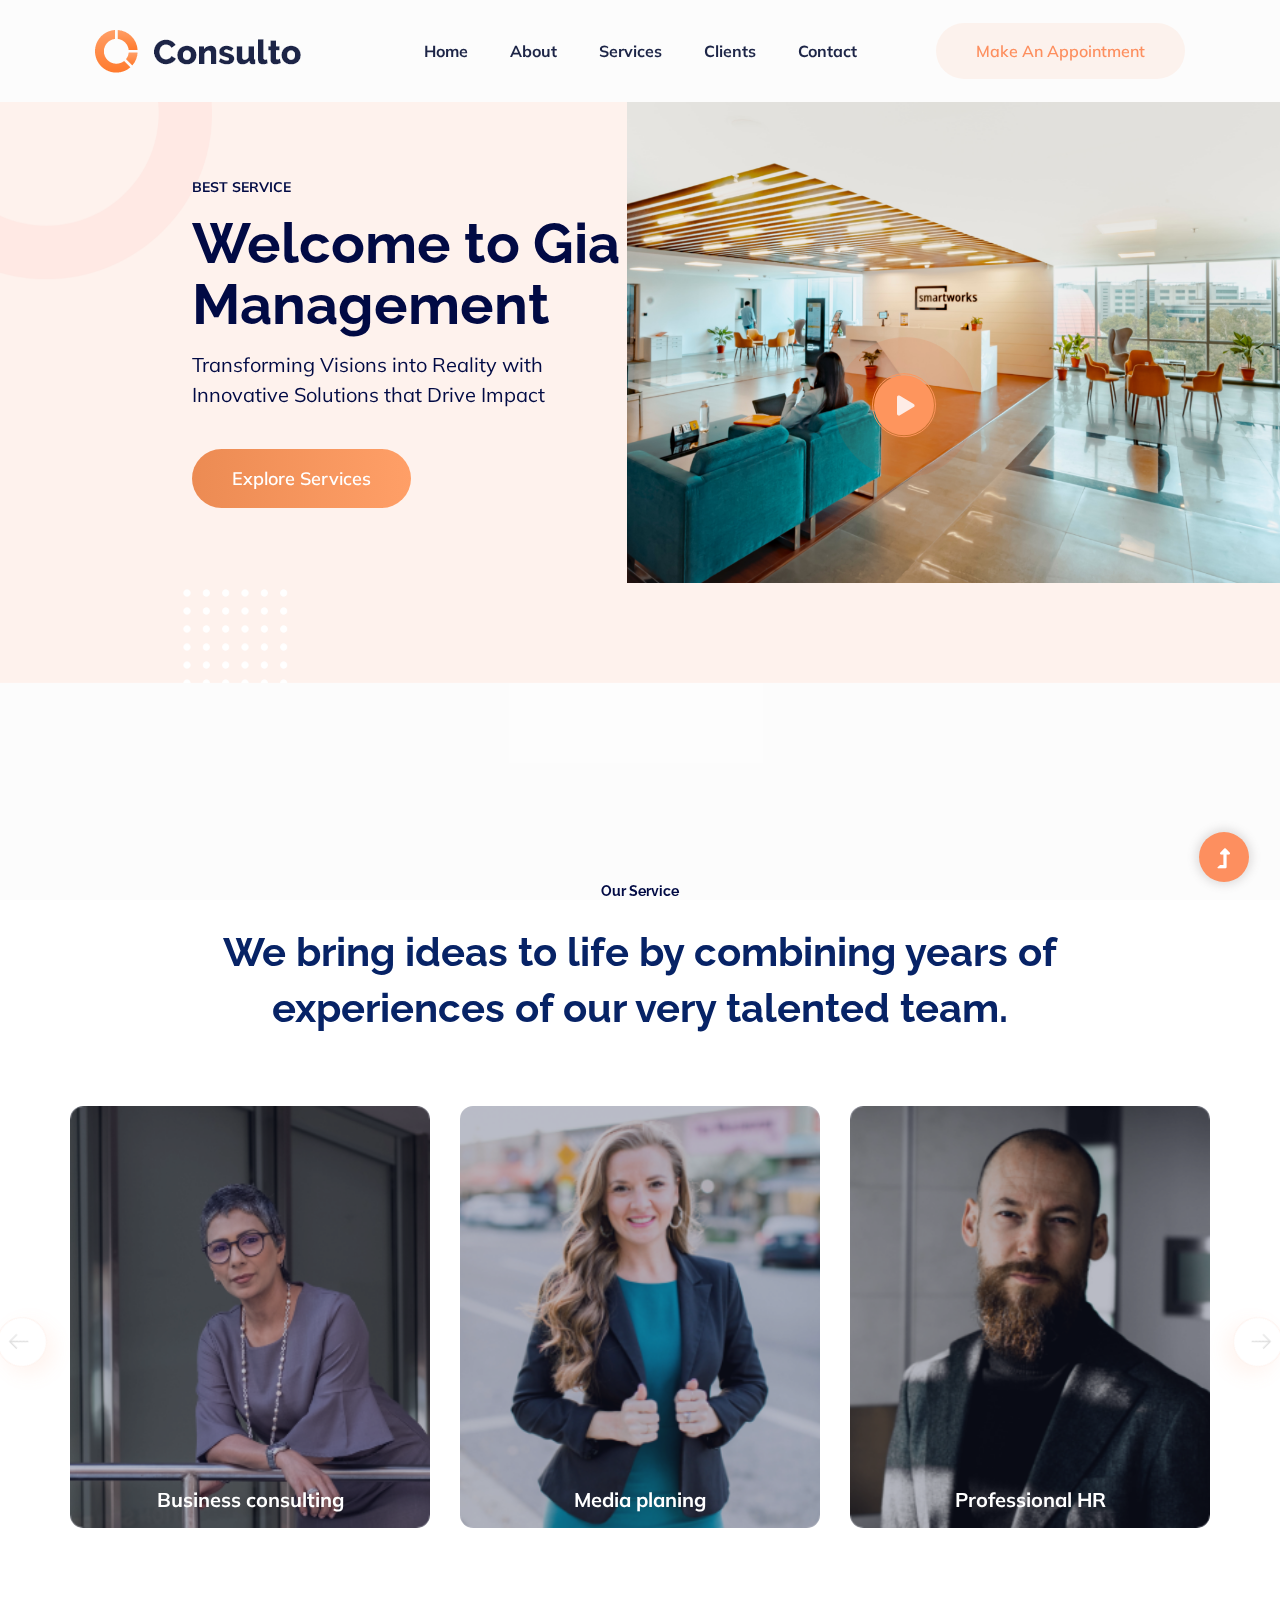
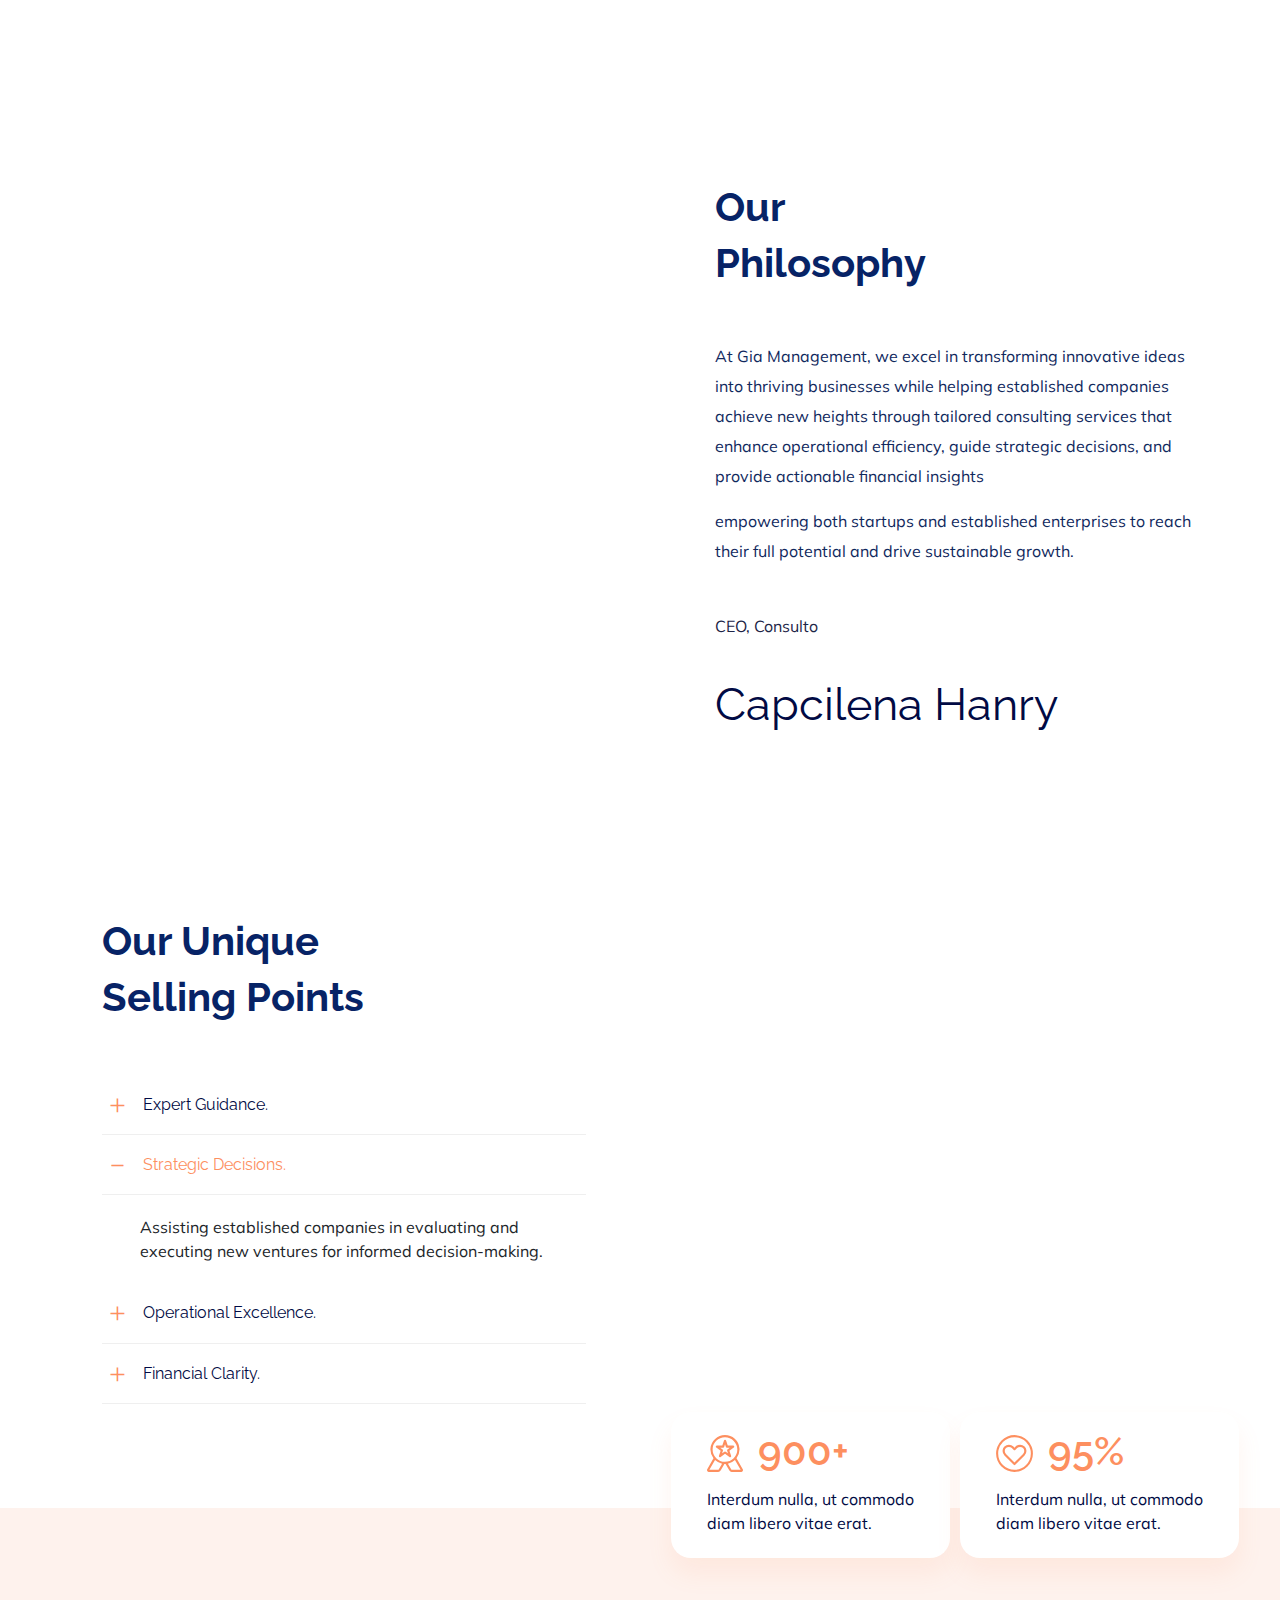
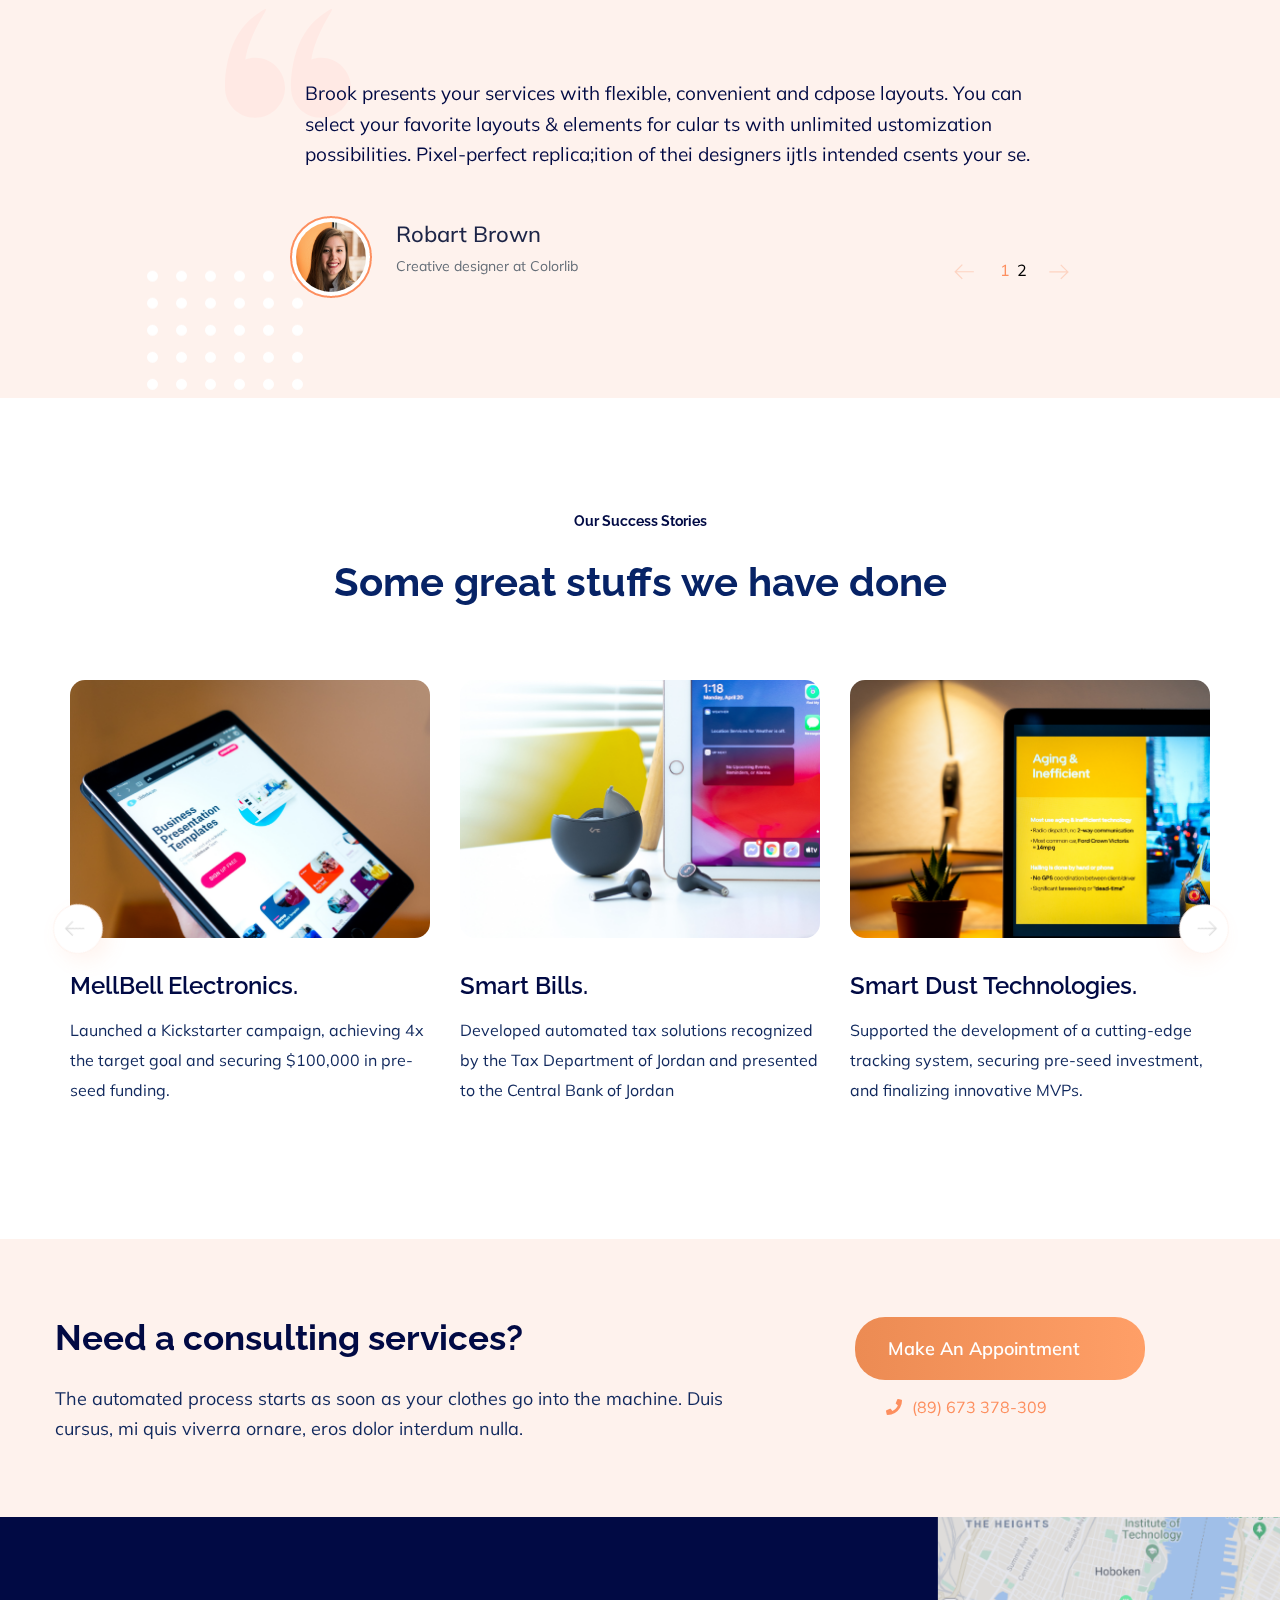
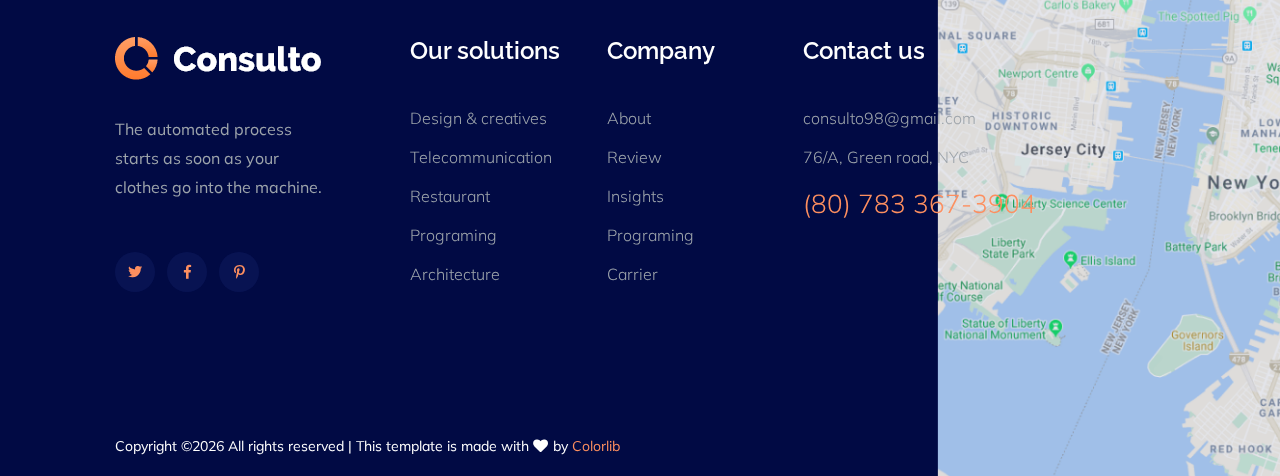
==== commit 793887a0: "ed" ====
--- a/index.html
+++ b/index.html
@@ -3,7 +3,7 @@
 <head>
     <meta charset="utf-8">
     <meta http-equiv="x-ua-compatible" content="ie=edge">
-    <title>Consulting | Template</title>
+    <title>GIA</title>
     <meta name="description" content="">
     <meta name="viewport" content="width=device-width, initial-scale=1">
     <link rel="manifest" href="site.webmanifest">
@@ -58,19 +58,20 @@
                                 <nav> 
                                     <ul id="navigation">                                                                                                                                     
                                         <li><a href="index.html">Home</a></li>
-                                        <li><a href="#">Pages</a>
-                                            <ul class="submenu">
+                                        <li><a href="about.html">About</a>
+                                            <!-- <ul class="submenu">
                                                 <li><a href="about.html">about</a></li>
                                                 <li><a href="elements.html">Element</a></li>
-                                            </ul>
+                                            </ul> -->
                                         </li>
                                         <li><a href="services.html">Services</a></li>
-                                        <li><a href="blog.html">Blog</a>
+                                        <!-- <li><a href="blog.html">Blog</a>
                                             <ul class="submenu">
                                                 <li><a href="blog.html">Blog</a></li>
                                                 <li><a href="blog_details.html">Blog Details</a></li>
                                             </ul>
-                                        </li>
+                                        </li> -->
+                                        <li><a href="services.html">Clients</a></li>
                                         <li><a href="contact.html">Contact</a></li>
                                     </ul>
                                 </nav>
@@ -101,9 +102,8 @@
                 <div class="slider-cap-wrapper">
                     <div class="hero-caption">
                         <span>Best Service</span>
-                        <h1 data-animation="fadeInLeft" data-delay=".4s">Business  Consulting</h1>
-                        <p data-animation="fadeInLeft" data-delay=".6s">The automated process starts as soon as 
-                        your clothes go into the machine.</p>
+                        <h1 data-animation="fadeInLeft" data-delay=".4s">Welcome to Gia Management</h1>
+                        <p data-animation="fadeInLeft" data-delay=".6s">Transforming Visions into Reality with Innovative Solutions that Drive Impact</p>
                         <!-- Hero Btn -->
                         <a href="#" class="btn"  data-animation="fadeInLeft" data-delay=".9s" >Explore Services</a>
                     </div>
@@ -190,15 +190,8 @@
                     <h2>Our<br>Philosophy</h2>
                 </div>
                 <div class="about-more">
-                    <p>The automated process starts as soon as 
-                        your clothes go into the machine. Duis cursus, mi quis 
-                        viverra ornare, eros dolor interdum nulla, ut commodo 
-                        diam libero vitae erat. Aenean faucibus nibh et justo 
-                        cursus id rutrum lorem imperdiet. Nunc ut sem vitae 
-                    risus tristique posuere.</p>
-                    <p class="pera-bottom">Interdum nulla, ut commodo diam libero vitae erat. 
-                        Aenean faucibus nibh et justo cursus id rutrum lorem 
-                    imperdiet. Nunc ut sem vitae risus tristique posuere.</p>
+                    <p>At Gia Management, we excel in transforming innovative ideas into thriving businesses while helping established companies achieve new heights through tailored consulting services that enhance operational efficiency, guide strategic decisions, and provide actionable financial insights</p>
+                    <p class="pera-bottom">empowering both startups and established enterprises to reach their full potential and drive sustainable growth.</p>
                     <div class="footer-tittles">
                         <p>CEO, Consulto</p>
                         <h2>Capcilena Hanry</h2>
@@ -215,7 +208,7 @@
             <div class="right-caption2">
                 <!-- Section Tittle -->
                 <div class="section-tittle mb-50">
-                    <h2>Creative solutions<br>from experts</h2>
+                    <h2>Our Unique <br>Selling Points</h2>
                 </div> 
                 <!-- collapse-wrapper -->
                 <div class="collapse-wrapper">
@@ -224,14 +217,12 @@
                         <div class="card">
                             <div class="card-header" id="headingTwo">
                                 <h2 class="mb-0">
-                                    <a href="#" class="btn-link collapsed"  data-toggle="collapse" data-target="#collapseTwo" aria-expanded="false" aria-controls="collapseTwo">Starts the automated process.</a>
+                                    <a href="#" class="btn-link collapsed"  data-toggle="collapse" data-target="#collapseTwo" aria-expanded="false" aria-controls="collapseTwo"> Expert Guidance.</a>
                                 </h2>
                             </div>
                             <div id="collapseTwo" class="collapse" aria-labelledby="headingTwo" data-parent="#accordionExample">
                                 <div class="card-body">
-                                    The automated process starts as soon as 
-                                    your clothes go into the machine. Duis cursus, mi 
-                                    quis viverra ornare.                                   
+                                    We help startups turn ideas into successful businesses with the tools and strategies needed to scale efficiently.                                
                                 </div>
                             </div>
                         </div>
@@ -239,14 +230,12 @@
                         <div class="card">
                             <div class="card-header" id="headingOne">
                                 <h2 class="mb-0">
-                                    <a href="#" class="btn-link" data-toggle="collapse" data-target="#collapseOne" aria-expanded="true" aria-controls="collapseOne">The automated process starts.</a>
+                                    <a href="#" class="btn-link" data-toggle="collapse" data-target="#collapseOne" aria-expanded="true" aria-controls="collapseOne">Strategic Decisions.</a>
                                 </h2>
                             </div>
                             <div id="collapseOne" class="collapse show" aria-labelledby="headingOne" data-parent="#accordionExample">
                                 <div class="card-body">
-                                    The automated process starts as soon as 
-                                    your clothes go into the machine. Duis cursus, mi 
-                                    quis viverra ornare.
+                                    Assisting established companies in evaluating and executing new ventures for informed decision-making.
                                 </div>
                             </div>
                         </div>
@@ -254,14 +243,12 @@
                         <div class="card">
                             <div class="card-header" id="headingThree">
                                 <h2 class="mb-0">
-                                    <a href="#" class="btn-link collapsed"  data-toggle="collapse" data-target="#collapseThree" aria-expanded="false" aria-controls="collapseThree">Automated process starts.</a>
+                                    <a href="#" class="btn-link collapsed"  data-toggle="collapse" data-target="#collapseThree" aria-expanded="false" aria-controls="collapseThree">    Operational Excellence.</a>
                                 </h2>
                             </div>
                             <div id="collapseThree" class="collapse" aria-labelledby="headingThree" data-parent="#accordionExample">
                                 <div class="card-body">
-                                    The automated process starts as soon as 
-                                    your clothes go into the machine. Duis cursus, mi 
-                                    quis viverra ornare.
+                                    Streamlining operations, reducing costs, and boosting productivity for both startups and established firms.
                                 </div>
                             </div>
                         </div>
@@ -269,14 +256,12 @@
                         <div class="card">
                             <div class="card-header" id="headingfouree">
                                 <h2 class="mb-0">
-                                    <a href="#" class="btn-link collapsed" data-toggle="collapse" data-target="#collapseFoure" aria-expanded="false" aria-controls="collapseFoure">Process the automated magic.</a>
+                                    <a href="#" class="btn-link collapsed" data-toggle="collapse" data-target="#collapseFoure" aria-expanded="false" aria-controls="collapseFoure">  Financial Clarity.</a>
                                 </h2>
                             </div>
                             <div id="collapseFoure" class="collapse" aria-labelledby="headingfouree" data-parent="#accordionExample">
                                 <div class="card-body">
-                                    The automated process starts as soon as 
-                                    your clothes go into the machine. Duis cursus, mi 
-                                    quis viverra ornare.
+                                    Delivering financial modeling and projections that provide the insights needed for smart, profitable decisions.
                                 </div>
                             </div>
                         </div>
@@ -360,7 +345,7 @@
                 <div class="cl-xl-7 col-lg-8 col-md-10">
                     <!-- Section Tittle -->
                     <div class="section-tittle text-center mb-70">
-                        <span>Case studies</span>
+                        <span>Our Success Stories</span>
                         <h2>Some great stuffs we have done</h2>
                     </div> 
                 </div>
@@ -372,8 +357,8 @@
                         <img src="assets/img/gallery/blogs1.png" alt="">
                     </div>
                     <div class="blogs-cap">
-                        <h5><a href="#">Starts the automated process.</a></h5>
-                        <p>The automated process starts as soon as your  clothes go into the machine.</p>
+                        <h5><a href="#">MellBell Electronics.</a></h5>
+                        <p>Launched a Kickstarter campaign, achieving 4x the target goal and securing $100,000 in pre-seed funding.</p>
                     </div>
                     <div class="stickers">
                         <span>Urban</span>
@@ -385,8 +370,8 @@
                         <img src="assets/img/gallery/blogs2.png" alt="">
                     </div>
                     <div class="blogs-cap">
-                        <h5><a href="#">Starts the automated process.</a></h5>
-                        <p>The automated process starts as soon as your  clothes go into the machine.</p>
+                        <h5><a href="#"> Smart Bills.</a></h5>
+                        <p>Developed automated tax solutions recognized by the Tax Department of Jordan and presented to the Central Bank of Jordan</p>
                     </div>
                     <div class="stickers">
                         <span>Urban</span>
@@ -398,8 +383,8 @@
                         <img src="assets/img/gallery/blogs3.png" alt="">
                     </div>
                     <div class="blogs-cap">
-                        <h5><a href="#">Starts the automated process.</a></h5>
-                        <p>The automated process starts as soon as your  clothes go into the machine.</p>
+                        <h5><a href="#">Smart Dust Technologies.</a></h5>
+                        <p>Supported the development of a cutting-edge tracking system, securing pre-seed investment, and finalizing innovative MVPs.</p>
                     </div>
                     <div class="stickers">
                         <span>Urban</span>
@@ -411,8 +396,35 @@
                         <img src="assets/img/gallery/blogs2.png" alt="">
                     </div>
                     <div class="blogs-cap">
-                        <h5><a href="#">Starts the automated process.</a></h5>
-                        <p>The automated process starts as soon as your  clothes go into the machine.</p>
+                        <h5><a href="#">    Recom Solar Trading LLC.</a></h5>
+                        <p>Assisted in obtaining DEWA product certificates, facilitating market entry and vendor partnerships.</p>
+                    </div>
+                    <div class="stickers">
+                        <span>Urban</span>
+                    </div>
+                </div>
+
+                <div class="single-blogs">
+                    <div class="blog-img">
+                        <img src="assets/img/gallery/blogs2.png" alt="">
+                    </div>
+                    <div class="blogs-cap">
+                        <h5><a href="#">  Legend Brokers.</a></h5>
+                        <p>Delivered over 50 financial projections and feasibility studies, empowering clients to make strategic decisions..</p>
+                    </div>
+                    <div class="stickers">
+                        <span>Urban</span>
+                    </div>
+                </div>
+
+
+                <div class="single-blogs">
+                    <div class="blog-img">
+                        <img src="assets/img/gallery/blogs2.png" alt="">
+                    </div>
+                    <div class="blogs-cap">
+                        <h5><a href="#">    Enrocks Investments LLC.</a></h5>
+                        <p>Provided comprehensive financial modeling for renewable energy investments, guiding strategic financial decisions.</p>
                     </div>
                     <div class="stickers">
                         <span>Urban</span>
@@ -423,7 +435,7 @@
     </section>
     <!-- Home Blog End -->
     <!--? Office environment  Start-->
-    <section class="office-environments section-bg2 section-padding40"  data-background="assets/img/gallery/section_bg02.png">
+    <!-- <section class="office-environments section-bg2 section-padding40"  data-background="assets/img/gallery/section_bg02.png">
         <div class="container">
             <div class="row">
                 <div class="col-xl-7 col-lg-8">
@@ -445,15 +457,15 @@
                 </div>
             </div>
         </div>
-    </section>
+    </section> -->
     <!-- Office environment  End-->
     <!--? Team Ara Start -->
-    <section class="team-area section-padding40">
+    <!-- <section class="team-area section-padding40">
         <div class="container">
             <div class="row justify-content-center">
-                <div class="cl-xl-7 col-lg-8 col-md-10">
+                <div class="cl-xl-7 col-lg-8 col-md-10"> -->
                     <!-- Section Tittle -->
-                    <div class="section-tittle text-center mb-70">
+                    <!-- <div class="section-tittle text-center mb-70">
                         <span>Experts</span>
                         <h2>Our consultents</h2>
                     </div> 
@@ -476,9 +488,9 @@
                         <div class="team-caption">
                             <h3><a href="#">Jacika Chouhan</a></h3>
                             <p>Senior business consultant</p>
-                        </div>
+                        </div> -->
                         <!-- Blog Social -->
-                    </div>
+                    <!-- </div>
                 </div>
                 <div class="col-lg-3 col-md-4 col-sm-6">
                     <div class="single-team mb-30">
@@ -496,9 +508,9 @@
                         <div class="team-caption">
                             <h3><a href="#">Dirluba Jahan</a></h3>
                             <p>Senior business consultant</p>
-                        </div>
+                        </div> -->
                         <!-- Blog Social -->
-                    </div>
+                    <!-- </div>
                 </div>
                 <div class="col-lg-3 col-md-4 col-sm-6">
                     <div class="single-team mb-30">
@@ -516,9 +528,9 @@
                         <div class="team-caption">
                             <h3><a href="#">Michel Frade</a></h3>
                             <p>Senior business consultant</p>
-                        </div>
+                        </div> -->
                         <!-- Blog Social -->
-                    </div>
+                    <!-- </div>
                 </div>
                 <div class="col-lg-3 col-md-4 col-sm-6">
                     <div class="single-team mb-30">
@@ -536,13 +548,13 @@
                         <div class="team-caption">
                             <h3><a href="#">Kalisha Milano</a></h3>
                             <p>Senior business consultant</p>
-                        </div>
+                        </div> -->
                         <!-- Blog Social -->
-                    </div>
-                </div>
-            </div>
-        </div>
-    </section>
+                    <!-- </div>
+                </div>
+            </div>
+        </div>
+    </section> -->
     <!-- Team Ara End -->
     <!--? Want To work -->
     <section class="wantToWork-area section-bg2"  data-background="assets/img/gallery/section_bg01.png">
--- a/assets/css/style.css
+++ b/assets/css/style.css
@@ -1 +1 @@
-@import url("https://fonts.googleapis.com/css2?family=Muli:wght@300;400;500;600;700;800&family=Raleway:wght@400;500;600;700;800;900&display=swap");.white-bg{background:#ffffff}.gray-bg{background:#F5F9FB}.gray-bg{background:#f7f7fd}.white-bg{background:#fff}.black-bg{background:#16161a}.theme-bg{background:#FD8F5F}.brand-bg{background:#f1f4fa}.testimonial-bg{background:#f9fafc}.white-color{color:#fff}.black-color{color:#16161a}.theme-color{color:#FD8F5F}.boxed-btn{background:#fff;color:#FD8F5F !important;display:inline-block;padding:18px 44px;font-family:"Raleway",sans-serif;font-size:14px;font-weight:400;border:0;border:1px solid #FD8F5F;letter-spacing:3px;text-align:center;color:#FD8F5F;text-transform:uppercase;cursor:pointer}.boxed-btn:hover{background:#FD8F5F;color:#fff !important;border:1px solid #FD8F5F}.boxed-btn:focus{outline:none}.boxed-btn.large-width{width:220px}[data-overlay]{position:relative;background-size:cover;background-repeat:no-repeat;background-position:center center}[data-overlay]::before{position:absolute;left:0;top:0;right:0;bottom:0;content:""}[data-opacity="1"]::before{opacity:0.1}[data-opacity="2"]::before{opacity:0.2}[data-opacity="3"]::before{opacity:0.3}[data-opacity="4"]::before{opacity:0.4}[data-opacity="5"]::before{opacity:0.5}[data-opacity="6"]::before{opacity:0.6}[data-opacity="7"]::before{opacity:0.7}[data-opacity="8"]::before{opacity:0.8}[data-opacity="9"]::before{opacity:0.9}body{font-family:"Muli",sans-serif;font-weight:normal;font-style:normal;font-size:16px}h1,h2,h3,h4,h5,h6{font-family:"Raleway",sans-serif;color:#010A44;margin-top:0px;font-style:normal;font-weight:500;text-transform:normal}p{font-family:"Muli",sans-serif;color:#10285d;font-size:16px;line-height:30px;margin-bottom:15px;font-weight:normal}.bg-img-1{background-image:url(../img/slider/slider-img-1.jpg)}.bg-img-2{background-image:url(../img/background-img/bg-img-2.jpg)}.cta-bg-1{background-image:url(../img/background-img/bg-img-3.jpg)}.img{max-width:100%;-webkit-transition:.3s;-moz-transition:.3s;-o-transition:.3s;transition:.3s}.f-left{float:left}.f-right{float:right}.fix{overflow:hidden}.clear{clear:both}a,.button{-webkit-transition:.3s;-moz-transition:.3s;-o-transition:.3s;transition:.3s}a:focus,.button:focus{text-decoration:none;outline:none}a{color:#635c5c}a:hover{color:#fff}a:focus,a:hover,.portfolio-cat a:hover,.footer -menu li a:hover{text-decoration:none}a,button{color:#fff;outline:medium none}button:focus,input:focus,input:focus,textarea,textarea:focus{outline:0}.uppercase{text-transform:uppercase}input:focus::-moz-placeholder{opacity:0;-webkit-transition:.4s;-o-transition:.4s;transition:.4s}.capitalize{text-transform:capitalize}h1 a,h2 a,h3 a,h4 a,h5 a,h6 a{color:inherit}ul{margin:0px;padding:0px}li{list-style:none}hr{border-bottom:1px solid #eceff8;border-top:0 none;margin:30px 0;padding:0}.theme-overlay{position:relative}.theme-overlay::before{background:#1696e7 none repeat scroll 0 0;content:"";height:100%;left:0;opacity:0.6;position:absolute;top:0;width:100%}.overlay2{position:relative;z-index:0}.overlay2::before{position:absolute;content:"";top:0;left:0;width:100%;height:100%;z-index:-1}.overlay2{position:relative;z-index:0}.overlay2::before{position:absolute;content:"";background-color:#2E2200;top:0;left:0;width:100%;height:100%;z-index:-1;opacity:0.5}.section-padding{padding-top:120px;padding-bottom:120px}.separator{border-top:1px solid #f2f2f2}.mb-90{margin-bottom:90px}@media (max-width: 767px){.mb-90{margin-bottom:30px}}@media (min-width: 768px) and (max-width: 991px){.mb-90{margin-bottom:45px}}.owl-carousel .owl-nav div{background:rgba(255,255,255,0.8) none repeat scroll 0 0;height:40px;left:20px;line-height:40px;font-size:22px;color:#646464;opacity:1;visibility:visible;position:absolute;text-align:center;top:50%;transform:translateY(-50%);transition:all 0.3s ease 0s;width:40px}.owl-carousel .owl-nav div.owl-next{left:auto;right:-30px}.owl-carousel .owl-nav div.owl-next i{position:relative;right:0;top:1px}.owl-carousel .owl-nav div.owl-prev i{position:relative;right:1px;top:0px}.owl-carousel:hover .owl-nav div{opacity:1;visibility:visible}.owl-carousel:hover .owl-nav div:hover{color:#fff;background:#ff3500}.btn{border:none;padding:16px 40px;text-transform:capitalize;border-radius:30px;cursor:pointer;color:#fff;display:inline-block;font-size:18px;font-weight:600;background-size:200%;transition:0.6s;background-image:linear-gradient(to left, #FF9F67, #ec8b53, #FF9F67);background-position:right}.btn:hover{background-position:left}.btn2{padding:15px 65px 20px 31px;text-transform:capitalize;border-radius:0px;cursor:pointer;color:#FD8F5F;display:inline-block;font-size:16px;background:none}.btn2 i{padding-right:6px}.btn2:hover{color:#FD8F5F}.header-btn1{color:#FD8F5F;padding:32px 41px;font-size:20px;font-weight:600}@media only screen and (min-width: 1200px) and (max-width: 1600px){.header-btn1{padding:32px 17px}}@media only screen and (min-width: 992px) and (max-width: 1199px){.header-btn1{padding:32px 9px}}.header-btn1 img{padding-right:12px;margin-right:8px;border-right:2px solid #eee;line-height:1}.header-btn1:hover{color:#FD8F5F}.btn3{padding:10px 31px;font-size:14px}.header-btn2{background:#6785FF;padding:37px 41px 34px 41px;font-size:16px;font-weight:600;line-height:1;margin:0}@media only screen and (min-width: 1200px) and (max-width: 1600px){.header-btn2{padding:37px 25px 34px 25px}}@media only screen and (min-width: 992px) and (max-width: 1199px){.header-btn2{padding:37px 16px 34px 16px}}.btn.focus,.btn:focus{outline:0;box-shadow:none}.btn.focus,.btn:focus{outline:0;box-shadow:none}.about-btn{padding:18px 43px}.header-btn{border:none;padding:16px 40px;text-transform:capitalize;border-radius:30px;cursor:pointer;color:#FD8F5F;display:inline-block;font-size:16px;font-weight:600;background-size:200%;transition:0.6s;background:rgba(255,159,103,0.1);background-position:right}.header-btn:hover{background-position:left;color:#FD8F5F !important}.hero-btn{padding:16px 40px}.white-btn{padding:30px 39px;background:#fff;color:#072366 !important}.white-btn::before{background:#FD8F5F;color:#fff !important}.black-btn{padding:14px 35px;background:#000;display:inline-block}.black-btn::before{background:#331391}.borders-btn{padding:14px 35px;background:none;border:1px solid #ff2656;border-radius:0 10px;display:inline-block;color:#ff2656}.borders-btn::before{background:#331391}.cal-btn i{color:#09cc7f !important;font-size:31px;font-weight:300;margin-right:10px}.cal-btn>p{color:#072366 !important;font-weight:700;font-size:16px;display:inline-block;margin:0 !important;position:relative;top:-7px}.submit-btn2{background:#FD8F5F;width:100%;height:60px;padding:10px 20px;border:0;color:#fff;text-transform:capitalize;cursor:pointer;font-size:16px;border-radius:0px}.border-btn{border:1px solid #ff5600;color:#464d65;background:none;border-radius:5px;text-transform:capitalize;padding:19px 47px;-moz-user-select:none;cursor:pointer;display:inline-block;font-size:14px;font-weight:500;letter-spacing:1px;margin-bottom:0;position:relative;transition:color 0.4s linear;position:relative;overflow:hidden;margin:0}@media (max-width: 575px){.border-btn{display:none}}.border-btn::before{border:1px solid transparent;content:"";position:absolute;left:0;top:0;width:101%;height:101%;background:#FD8F5F;z-index:-1;transition:transform 0.5s;transition-timing-function:ease;transform-origin:0 0;transition-timing-function:cubic-bezier(0.5, 1.6, 0.4, 0.7);transform:scaleY(0);border-radius:0}.border-btn:hover::before{transform:scaleY(1);border:1px solid transparent}.section-over1{position:relative;z-index:1}.section-over1::before{position:absolute;content:"";background-color:rgba(29,37,71,0.3);width:100%;height:100%;left:0;top:0;bottom:0;right:0;z-index:1;background-repeat:no-repeat;border-radius:13px}.breadcrumb>.active{color:#888}#scrollUp,#back-top{background:#FD8F5F;height:50px;width:50px;right:31px;bottom:18px;position:fixed;color:#fff;font-size:20px;text-align:center;border-radius:50%;line-height:48px;border:2px solid transparent;box-shadow:0 0 10px 3px rgba(108,98,98,0.2)}@media (max-width: 575px){#scrollUp,#back-top{right:16px}}#scrollUp a i,#back-top a i{display:block;line-height:50px}#scrollUp:hover{color:#fff}.sticky-bar{left:0;margin:auto;position:fixed;top:0;width:100%;-webkit-box-shadow:0 10px 15px rgba(25,25,25,0.1);box-shadow:0 10px 15px rgba(25,25,25,0.1);z-index:9999;-webkit-animation:300ms ease-in-out 0s normal none 1 running fadeInDown;animation:300ms ease-in-out 0s normal none 1 running fadeInDown;-webkit-box-shadow:0 10px 15px rgba(25,25,25,0.1);background:#fff}.mt-5{margin-top:5px}.mt-10{margin-top:10px}.mt-15{margin-top:15px}.mt-20{margin-top:20px}.mt-25{margin-top:25px}.mt-30{margin-top:30px}.mt-35{margin-top:35px}.mt-40{margin-top:40px}.mt-45{margin-top:45px}.mt-50{margin-top:50px}.mt-55{margin-top:55px}.mt-60{margin-top:60px}.mt-65{margin-top:65px}.mt-70{margin-top:70px}.mt-75{margin-top:75px}.mt-80{margin-top:80px}.mt-85{margin-top:85px}.mt-90{margin-top:90px}.mt-95{margin-top:95px}.mt-100{margin-top:100px}.mt-105{margin-top:105px}.mt-110{margin-top:110px}.mt-115{margin-top:115px}.mt-120{margin-top:120px}.mt-125{margin-top:125px}.mt-130{margin-top:130px}.mt-135{margin-top:135px}.mt-140{margin-top:140px}.mt-145{margin-top:145px}.mt-150{margin-top:150px}.mt-155{margin-top:155px}.mt-160{margin-top:160px}.mt-165{margin-top:165px}.mt-170{margin-top:170px}.mt-175{margin-top:175px}.mt-180{margin-top:180px}.mt-185{margin-top:185px}.mt-190{margin-top:190px}.mt-195{margin-top:195px}.mt-200{margin-top:200px}.mb-5{margin-bottom:5px}.mb-10{margin-bottom:10px}.mb-15{margin-bottom:15px}.mb-20{margin-bottom:20px}.mb-25{margin-bottom:25px}.mb-30{margin-bottom:30px}.mb-35{margin-bottom:35px}.mb-40{margin-bottom:40px}.mb-45{margin-bottom:45px}.mb-50{margin-bottom:50px}.mb-55{margin-bottom:55px}.mb-60{margin-bottom:60px}.mb-65{margin-bottom:65px}.mb-70{margin-bottom:70px}.mb-75{margin-bottom:75px}.mb-80{margin-bottom:80px}.mb-85{margin-bottom:85px}.mb-90{margin-bottom:90px}.mb-95{margin-bottom:95px}.mb-100{margin-bottom:100px}.mb-105{margin-bottom:105px}.mb-110{margin-bottom:110px}.mb-115{margin-bottom:115px}.mb-120{margin-bottom:120px}.mb-125{margin-bottom:125px}.mb-130{margin-bottom:130px}.mb-135{margin-bottom:135px}.mb-140{margin-bottom:140px}.mb-145{margin-bottom:145px}.mb-150{margin-bottom:150px}.mb-155{margin-bottom:155px}.mb-160{margin-bottom:160px}.mb-165{margin-bottom:165px}.mb-170{margin-bottom:170px}.mb-175{margin-bottom:175px}.mb-180{margin-bottom:180px}.mb-185{margin-bottom:185px}.mb-190{margin-bottom:190px}.mb-195{margin-bottom:195px}.mb-200{margin-bottom:200px}.ml-5{margin-left:5px}.ml-10{margin-left:10px}.ml-15{margin-left:15px}.ml-20{margin-left:20px}.ml-25{margin-left:25px}.ml-30{margin-left:30px}.ml-35{margin-left:35px}.ml-40{margin-left:40px}.ml-45{margin-left:45px}.ml-50{margin-left:50px}.ml-55{margin-left:55px}.ml-60{margin-left:60px}.ml-65{margin-left:65px}.ml-70{margin-left:70px}.ml-75{margin-left:75px}.ml-80{margin-left:80px}.ml-85{margin-left:85px}.ml-90{margin-left:90px}.ml-95{margin-left:95px}.ml-100{margin-left:100px}.ml-105{margin-left:105px}.ml-110{margin-left:110px}.ml-115{margin-left:115px}.ml-120{margin-left:120px}.ml-125{margin-left:125px}.ml-130{margin-left:130px}.ml-135{margin-left:135px}.ml-140{margin-left:140px}.ml-145{margin-left:145px}.ml-150{margin-left:150px}.ml-155{margin-left:155px}.ml-160{margin-left:160px}.ml-165{margin-left:165px}.ml-170{margin-left:170px}.ml-175{margin-left:175px}.ml-180{margin-left:180px}.ml-185{margin-left:185px}.ml-190{margin-left:190px}.ml-195{margin-left:195px}.ml-200{margin-left:200px}.mr-5{margin-right:5px}.mr-10{margin-right:10px}.mr-15{margin-right:15px}.mr-20{margin-right:20px}.mr-25{margin-right:25px}.mr-30{margin-right:30px}.mr-35{margin-right:35px}.mr-40{margin-right:40px}.mr-45{margin-right:45px}.mr-50{margin-right:50px}.mr-55{margin-right:55px}.mr-60{margin-right:60px}.mr-65{margin-right:65px}.mr-70{margin-right:70px}.mr-75{margin-right:75px}.mr-80{margin-right:80px}.mr-85{margin-right:85px}.mr-90{margin-right:90px}.mr-95{margin-right:95px}.mr-100{margin-right:100px}.mr-105{margin-right:105px}.mr-110{margin-right:110px}.mr-115{margin-right:115px}.mr-120{margin-right:120px}.mr-125{margin-right:125px}.mr-130{margin-right:130px}.mr-135{margin-right:135px}.mr-140{margin-right:140px}.mr-145{margin-right:145px}.mr-150{margin-right:150px}.mr-155{margin-right:155px}.mr-160{margin-right:160px}.mr-165{margin-right:165px}.mr-170{margin-right:170px}.mr-175{margin-right:175px}.mr-180{margin-right:180px}.mr-185{margin-right:185px}.mr-190{margin-right:190px}.mr-195{margin-right:195px}.mr-200{margin-right:200px}.pt-5{padding-top:5px}.pt-10{padding-top:10px}.pt-15{padding-top:15px}.pt-20{padding-top:20px}.pt-25{padding-top:25px}.pt-30{padding-top:30px}.pt-35{padding-top:35px}.pt-40{padding-top:40px}.pt-45{padding-top:45px}.pt-50{padding-top:50px}.pt-55{padding-top:55px}.pt-60{padding-top:60px}.pt-65{padding-top:65px}.pt-70{padding-top:70px}.pt-75{padding-top:75px}.pt-80{padding-top:80px}.pt-85{padding-top:85px}.pt-90{padding-top:90px}.pt-95{padding-top:95px}.pt-100{padding-top:100px}.pt-105{padding-top:105px}.pt-110{padding-top:110px}.pt-115{padding-top:115px}.pt-120{padding-top:120px}.pt-125{padding-top:125px}.pt-130{padding-top:130px}.pt-135{padding-top:135px}.pt-140{padding-top:140px}.pt-145{padding-top:145px}.pt-150{padding-top:150px}.pt-155{padding-top:155px}.pt-160{padding-top:160px}.pt-165{padding-top:165px}.pt-170{padding-top:170px}.pt-175{padding-top:175px}.pt-180{padding-top:180px}.pt-185{padding-top:185px}.pt-190{padding-top:190px}.pt-195{padding-top:195px}.pt-200{padding-top:200px}.pt-260{padding-top:260px}.pb-5{padding-bottom:5px}.pb-10{padding-bottom:10px}.pb-15{padding-bottom:15px}.pb-20{padding-bottom:20px}.pb-25{padding-bottom:25px}.pb-30{padding-bottom:30px}.pb-35{padding-bottom:35px}.pb-40{padding-bottom:40px}.pb-45{padding-bottom:45px}.pb-50{padding-bottom:50px}.pb-55{padding-bottom:55px}.pb-60{padding-bottom:60px}.pb-65{padding-bottom:65px}.pb-70{padding-bottom:70px}.pb-75{padding-bottom:75px}.pb-80{padding-bottom:80px}.pb-85{padding-bottom:85px}.pb-90{padding-bottom:90px}.pb-95{padding-bottom:95px}.pb-100{padding-bottom:100px}.pb-105{padding-bottom:105px}.pb-110{padding-bottom:110px}.pb-115{padding-bottom:115px}.pb-120{padding-bottom:120px}.pb-125{padding-bottom:125px}.pb-130{padding-bottom:130px}.pb-135{padding-bottom:135px}.pb-140{padding-bottom:140px}.pb-145{padding-bottom:145px}.pb-150{padding-bottom:150px}.pb-155{padding-bottom:155px}.pb-160{padding-bottom:160px}.pb-165{padding-bottom:165px}.pb-170{padding-bottom:170px}.pb-175{padding-bottom:175px}.pb-180{padding-bottom:180px}.pb-185{padding-bottom:185px}.pb-190{padding-bottom:190px}.pb-195{padding-bottom:195px}.pb-200{padding-bottom:200px}.pl-5{padding-left:5px}.pl-10{padding-left:10px}.pl-15{padding-left:15px}.pl-20{padding-left:20px}.pl-25{padding-left:25px}.pl-30{padding-left:30px}.pl-35{padding-left:35px}.pl-40{padding-left:40px}.pl-45{padding-left:45px}.pl-50{padding-left:50px}.pl-55{padding-left:55px}.pl-60{padding-left:60px}.pl-65{padding-left:65px}.pl-70{padding-left:70px}.pl-75{padding-left:75px}.pl-80{padding-left:80px}.pl-85{padding-left:85px}.pl-90{padding-left:90px}.pl-95{padding-left:95px}.pl-100{padding-left:100px}.pl-105{padding-left:105px}.pl-110{padding-left:110px}.pl-115{padding-left:115px}.pl-120{padding-left:120px}.pl-125{padding-left:125px}.pl-130{padding-left:130px}.pl-135{padding-left:135px}.pl-140{padding-left:140px}.pl-145{padding-left:145px}.pl-150{padding-left:150px}.pl-155{padding-left:155px}.pl-160{padding-left:160px}.pl-165{padding-left:165px}.pl-170{padding-left:170px}.pl-175{padding-left:175px}.pl-180{padding-left:180px}.pl-185{padding-left:185px}.pl-190{padding-left:190px}.pl-195{padding-left:195px}.pl-200{padding-left:200px}.pr-5{padding-right:5px}.pr-10{padding-right:10px}.pr-15{padding-right:15px}.pr-20{padding-right:20px}.pr-25{padding-right:25px}.pr-30{padding-right:30px}.pr-35{padding-right:35px}.pr-40{padding-right:40px}.pr-45{padding-right:45px}.pr-50{padding-right:50px}.pr-55{padding-right:55px}.pr-60{padding-right:60px}.pr-65{padding-right:65px}.pr-70{padding-right:70px}.pr-75{padding-right:75px}.pr-80{padding-right:80px}.pr-85{padding-right:85px}.pr-90{padding-right:90px}.pr-95{padding-right:95px}.pr-100{padding-right:100px}.pr-105{padding-right:105px}.pr-110{padding-right:110px}.pr-115{padding-right:115px}.pr-120{padding-right:120px}.pr-125{padding-right:125px}.pr-130{padding-right:130px}.pr-135{padding-right:135px}.pr-140{padding-right:140px}.pr-145{padding-right:145px}.pr-150{padding-right:150px}.pr-155{padding-right:155px}.pr-160{padding-right:160px}.pr-165{padding-right:165px}.pr-170{padding-right:170px}.pr-175{padding-right:175px}.pr-180{padding-right:180px}.pr-185{padding-right:185px}.pr-190{padding-right:190px}.pr-195{padding-right:195px}.pr-200{padding-right:200px}.bounce-animate{animation-name:float-bob;animation-duration:2s;animation-iteration-count:infinite;-moz-animation-name:float-bob;-moz-animation-duration:2s;-moz-animation-iteration-count:infinite;-moz-animation-timing-function:linear;-ms-animation-name:float-bob;-ms-animation-duration:2s;-ms-animation-iteration-count:infinite;-ms-animation-timing-function:linear;-o-animation-name:float-bob;-o-animation-duration:2s;-o-animation-iteration-count:infinite;-o-animation-timing-function:linear}@-webkit-keyframes float-bob{0%{-webkit-transform:translateY(-20px);transform:translateY(-20px)}50%{-webkit-transform:translateY(-10px);transform:translateY(-10px)}100%{-webkit-transform:translateY(-20px);transform:translateY(-20px)}}.heartbeat{animation:heartbeat 1s infinite alternate}@-webkit-keyframes heartbeat{to{-webkit-transform:scale(1.03);transform:scale(1.03)}}.rotateme{-webkit-animation-name:rotateme;animation-name:rotateme;-webkit-animation-duration:30s;animation-duration:30s;-webkit-animation-iteration-count:infinite;animation-iteration-count:infinite;-webkit-animation-timing-function:linear;animation-timing-function:linear}@keyframes rotateme{from{-webkit-transform:rotate(0deg);transform:rotate(0deg)}to{-webkit-transform:rotate(360deg);transform:rotate(360deg)}}@-webkit-keyframes rotateme{from{-webkit-transform:rotate(0deg)}to{-webkit-transform:rotate(360deg)}}.preloader{background-color:#f7f7f7;width:100%;height:100%;position:fixed;top:0;left:0;right:0;bottom:0;z-index:999999;-webkit-transition:.6s;-o-transition:.6s;transition:.6s;margin:0 auto}.preloader .preloader-circle{width:100px;height:100px;position:relative;border-style:solid;border-width:1px;border-top-color:#FD8F5F;border-bottom-color:transparent;border-left-color:transparent;border-right-color:transparent;z-index:10;border-radius:50%;-webkit-box-shadow:0 1px 5px 0 rgba(35,181,185,0.15);box-shadow:0 1px 5px 0 rgba(35,181,185,0.15);background-color:#fff;-webkit-animation:zoom 2000ms infinite ease;animation:zoom 2000ms infinite ease;-webkit-transition:.6s;-o-transition:.6s;transition:.6s}.preloader .preloader-circle2{border-top-color:#0078ff}.preloader .preloader-img{position:absolute;top:50%;z-index:200;left:0;right:0;margin:0 auto;text-align:center;display:inline-block;-webkit-transform:translateY(-50%);-ms-transform:translateY(-50%);transform:translateY(-50%);padding-top:6px;-webkit-transition:.6s;-o-transition:.6s;transition:.6s}.preloader .preloader-img img{max-width:55px}.preloader .pere-text strong{font-weight:800;color:#dca73a;text-transform:uppercase}@-webkit-keyframes zoom{0%{-webkit-transform:rotate(0deg);transform:rotate(0deg);-webkit-transition:.6s;-o-transition:.6s;transition:.6s}100%{-webkit-transform:rotate(360deg);transform:rotate(360deg);-webkit-transition:.6s;-o-transition:.6s;transition:.6s}}@keyframes zoom{0%{-webkit-transform:rotate(0deg);transform:rotate(0deg);-webkit-transition:.6s;-o-transition:.6s;transition:.6s}100%{-webkit-transform:rotate(360deg);transform:rotate(360deg);-webkit-transition:.6s;-o-transition:.6s;transition:.6s}}.slick-initialized .slick-slide{outline:0}.section-padding2{padding-top:200px;padding-bottom:200px}@media only screen and (min-width: 1200px) and (max-width: 1600px){.section-padding2{padding-top:200px;padding-bottom:200px}}@media only screen and (min-width: 992px) and (max-width: 1199px){.section-padding2{padding-top:200px;padding-bottom:200px}}@media only screen and (min-width: 768px) and (max-width: 991px){.section-padding2{padding-top:100px;padding-bottom:100px}}@media only screen and (min-width: 576px) and (max-width: 767px){.section-padding2{padding-top:70px;padding-bottom:70px}}@media (max-width: 575px){.section-padding2{padding-top:70px;padding-bottom:70px}}.pb-bottom{padding-bottom:130px}@media only screen and (min-width: 992px) and (max-width: 1199px){.pb-bottom{padding-bottom:110px}}@media only screen and (min-width: 576px) and (max-width: 767px){.pb-bottom{padding-bottom:10px}}@media (max-width: 575px){.pb-bottom{padding-bottom:10px}}.pb-bottom2{padding-bottom:60px}@media only screen and (min-width: 576px) and (max-width: 767px){.pb-bottom2{padding-bottom:30px}}@media (max-width: 575px){.pb-bottom2{padding-bottom:30px}}.pt-top{padding-top:110px}@media only screen and (min-width: 768px) and (max-width: 991px){.pt-top{padding-top:70px}}@media only screen and (min-width: 576px) and (max-width: 767px){.pt-top{padding-top:70px}}@media (max-width: 575px){.pt-top{padding-top:70px}}.w-padding2{padding:73px 0px}@media (max-width: 575px){.w-padding2{padding:70px 0px}}.w-padding3{padding:34px 0}.testimonial-padding{padding-top:70px;padding-bottom:100px}@media only screen and (min-width: 768px) and (max-width: 991px){.testimonial-padding{padding-top:80px;padding-bottom:100px}}@media only screen and (min-width: 576px) and (max-width: 767px){.testimonial-padding{padding-top:80px;padding-bottom:100px}}@media (max-width: 575px){.testimonial-padding{padding-top:80px;padding-bottom:50px}}.w-padding{padding-top:100px;padding-bottom:95px}@media only screen and (min-width: 576px) and (max-width: 767px){.w-padding{padding-top:70px;padding-bottom:70px}}@media (max-width: 575px){.w-padding{padding-top:70px;padding-bottom:70px}}.section-padding30{padding-top:195px;padding-bottom:180px}@media only screen and (min-width: 992px) and (max-width: 1199px){.section-padding30{padding-top:150px;padding-bottom:140px}}@media only screen and (min-width: 768px) and (max-width: 991px){.section-padding30{padding-top:100px;padding-bottom:70px}}@media only screen and (min-width: 576px) and (max-width: 767px){.section-padding30{padding-top:65px;padding-bottom:70px}}@media (max-width: 575px){.section-padding30{padding-top:65px;padding-bottom:70px}}.section-padding40{padding-top:110px;padding-bottom:110px}@media only screen and (min-width: 768px) and (max-width: 991px){.section-padding40{padding-top:70px;padding-bottom:70px}}@media only screen and (min-width: 576px) and (max-width: 767px){.section-padding40{padding-top:60px;padding-bottom:40px}}@media (max-width: 575px){.section-padding40{padding-top:60px;padding-bottom:60px}}.services-padding{padding-top:145px;padding-bottom:170px}@media only screen and (min-width: 992px) and (max-width: 1199px){.services-padding{padding-top:145px;padding-bottom:170px}}@media only screen and (min-width: 768px) and (max-width: 991px){.services-padding{padding-top:100px;padding-bottom:70px}}@media only screen and (min-width: 576px) and (max-width: 767px){.services-padding{padding-top:65px;padding-bottom:70px}}@media (max-width: 575px){.services-padding{padding-top:65px;padding-bottom:70px}}.section-paddingt30{padding-top:195px;padding-bottom:90px}@media only screen and (min-width: 992px) and (max-width: 1199px){.section-paddingt30{padding-top:150px;padding-bottom:90px}}@media only screen and (min-width: 768px) and (max-width: 991px){.section-paddingt30{padding-top:100px;padding-bottom:40px}}@media only screen and (min-width: 576px) and (max-width: 767px){.section-paddingt30{padding-top:65px;padding-bottom:10px}}@media (max-width: 575px){.section-paddingt30{padding-top:65px;padding-bottom:10px}}.section-padding3{padding-top:150px;padding-bottom:0}@media only screen and (min-width: 992px) and (max-width: 1199px){.section-padding3{padding-top:150px;padding-bottom:0}}@media only screen and (min-width: 768px) and (max-width: 991px){.section-padding3{padding-top:60px;padding-bottom:0}}@media only screen and (min-width: 576px) and (max-width: 767px){.section-padding3{padding-top:60px;padding-bottom:0}}@media (max-width: 575px){.section-padding3{padding-top:60px;padding-bottom:0}}.footer-padding{padding-top:120px;padding-bottom:20px}@media only screen and (min-width: 768px) and (max-width: 991px){.footer-padding{padding-top:100px;padding-bottom:20px}}@media only screen and (min-width: 576px) and (max-width: 767px){.footer-padding{padding-top:80px;padding-bottom:20px}}@media (max-width: 575px){.footer-padding{padding-top:80px;padding-bottom:20px}}@media only screen and (min-width: 576px) and (max-width: 767px){.section-tittle{margin-bottom:50px}}.section-tittle p{color:#1D2547}.section-tittle span{font-size:14px;font-weight:700;margin-bottom:22px;font-family:"Raleway",sans-serif;display:inline-block;color:#010A44}.section-tittle h2{font-size:40px;display:block;color:#072366;font-weight:700;text-transform:normal;line-height:1.4}@media only screen and (min-width: 992px) and (max-width: 1199px){.section-tittle h2{font-size:36px}}@media only screen and (min-width: 768px) and (max-width: 991px){.section-tittle h2{font-size:34px}}@media only screen and (min-width: 576px) and (max-width: 767px){.section-tittle h2{font-size:31px}}@media (max-width: 575px){.section-tittle h2{font-size:23px}}.section-tittle2 h2{font-size:30px}@media (max-width: 575px){.section-tittle2 h2{font-size:23px}}.section-bg{background-size:cover;background-repeat:no-repeat;background-position:center center;background-attachment:fixed}.section-bg2{background-size:cover;background-repeat:no-repeat;background-position:center center}.all-btn{color:#FD8F5F;text-decoration:underline;font-size:16px}.all-btn:hover{color:#FD8F5F;text-decoration:underline;letter-spacing:1px}.white-bg{background:#ffffff}.gray-bg{background:#F5F9FB}.gray-bg{background:#f7f7fd}.white-bg{background:#fff}.black-bg{background:#16161a}.theme-bg{background:#FD8F5F}.brand-bg{background:#f1f4fa}.testimonial-bg{background:#f9fafc}.white-color{color:#fff}.black-color{color:#16161a}.theme-color{color:#FD8F5F}.header-area .header-bottom{padding:0px 90px}@media only screen and (min-width: 1200px) and (max-width: 1600px){.header-area .header-bottom{padding:0px 80px}}@media only screen and (min-width: 992px) and (max-width: 1199px){.header-area .header-bottom{padding:0px 15px}}@media only screen and (min-width: 768px) and (max-width: 991px){.header-area .header-bottom{padding:22px 50px}}@media only screen and (min-width: 576px) and (max-width: 767px){.header-area .header-bottom{padding:22px 20px}}@media (max-width: 575px){.header-area .header-bottom{padding:22px 11px}}@media only screen and (min-width: 768px) and (max-width: 991px){.header-area{box-shadow:0 10px 15px rgba(25,25,25,0.1)}}@media only screen and (min-width: 576px) and (max-width: 767px){.header-area{box-shadow:0 10px 15px rgba(25,25,25,0.1)}}@media (max-width: 575px){.header-area{box-shadow:0 10px 15px rgba(25,25,25,0.1)}}.header-area .header-top .header-info-left ul li{color:#fff;display:inline-block;margin-right:56px;font-family:"Raleway",sans-serif;font-size:14px}.header-area .header-top .header-info-left ul li:last-child{margin-right:0px}.header-area .header-top .header-info-left ul li i{margin-right:8px}.header-area .header-top .header-info-right .header-social li{display:inline-block}.header-area .header-top .header-info-right .header-social li a{color:#fff;font-size:14px;padding-left:25px}.header-area .header-top .header-info-right .header-social li a:hover{color:#FD8F5F}.main-header{position:relative;z-index:3}@media only screen and (min-width: 1200px) and (max-width: 1600px){.main-header .main-menu{margin-right:30px}}.main-header .main-menu ul li{display:inline-block;position:relative;z-index:1}.main-header .main-menu ul li a{color:#1D2547;font-weight:700;padding:39px 19px;display:block;font-size:16px;-webkit-transition:.3s;-moz-transition:.3s;-o-transition:.3s;transition:.3s;text-transform:capitalize}@media only screen and (min-width: 992px) and (max-width: 1199px){.main-header .main-menu ul li a{padding:39px 15px}}.main-header .main-menu ul li:hover>a{color:#FD8F5F}.main-header .main-menu ul ul.submenu{position:absolute;width:170px;background:#fff;left:0;top:120%;visibility:hidden;opacity:0;box-shadow:0 0 10px 3px rgba(0,0,0,0.05);padding:17px 0;border-top:5px solid #FD8F5F;-webkit-transition:.3s;-moz-transition:.3s;-o-transition:.3s;transition:.3s}.main-header .main-menu ul ul.submenu>li{margin-left:7px;display:block}.main-header .main-menu ul ul.submenu>li>a{padding:6px 10px !important;font-size:16px;color:#1D2547;font-weight:700;text-transform:capitalize}.main-header .main-menu ul ul.submenu>li>a:hover{color:#FD8F5F;background:none}.main-header ul>li:hover>ul.submenu{visibility:visible;opacity:1;top:100%}.header-sticky.sticky-bar{background:#fff}.header-sticky.sticky-bar.sticky .main-menu ul li a{padding:20px 20px !important}@media only screen and (min-width: 768px) and (max-width: 991px){.header-sticky.sticky-bar.sticky{padding:15px 0px}}@media only screen and (min-width: 576px) and (max-width: 767px){.header-sticky.sticky-bar.sticky{padding:15px 0px}}@media (max-width: 575px){.header-sticky.sticky-bar.sticky{padding:15px 0px}}.mobile_menu{position:absolute;right:0px;width:100%;z-index:99}.mobile_menu .slicknav_menu{background:transparent;margin-top:0px !important}.mobile_menu .slicknav_menu .slicknav_btn{top:-33px}.mobile_menu .slicknav_menu .slicknav_btn .slicknav_icon-bar{background-color:#FD8F5F !important}.mobile_menu .slicknav_menu .slicknav_nav{margin-top:9px !important}.mobile_menu .slicknav_menu .slicknav_nav a:hover{background:transparent;color:#FD8F5F}.mobile_menu .slicknav_menu .slicknav_nav a{font-size:15px;padding:7px 10px}.mobile_menu .slicknav_menu .slicknav_nav .slicknav_item a{padding:0 !important}.mobile_menu .slicknav_menu .slicknav_nav .slicknav_arrow{color:#FD8F5F}.slider-height{background-repeat:no-repeat;background-position:center center;background-size:cover}.hero-height2{min-height:455px;background-repeat:no-repeat;background-position:center center;background-size:cover;position:relative}@media only screen and (min-width: 992px) and (max-width: 1199px){.hero-height2{min-height:500px}}@media only screen and (min-width: 768px) and (max-width: 991px){.hero-height2{min-height:400px}}@media only screen and (min-width: 576px) and (max-width: 767px){.hero-height2{min-height:300px}}@media (max-width: 575px){.hero-height2{min-height:200px}}.slider-area{margin-top:-1px;padding-bottom:100px}@media only screen and (min-width: 768px) and (max-width: 991px){.slider-area{padding-bottom:50px}}@media only screen and (min-width: 576px) and (max-width: 767px){.slider-area{padding-bottom:50px;padding-top:50px}}@media (max-width: 575px){.slider-area{padding-bottom:50px;padding-top:50px}}.slider-area.slider-area2{padding-bottom:50px}@media (max-width: 575px){.slider-area.slider-area2{padding-bottom:0px;padding-top:80px}}.slider-area .single-slider .slider-cap-wrapper{display:-webkit-box;display:-moz-box;display:-ms-flexbox;display:-webkit-flex;display:flex;-webkit-box-pack:end;-moz-box-pack:end;-ms-flex-pack:end;-webkit-justify-content:flex-end;justify-content:flex-end;-webkit-box-align:center;-moz-box-align:center;-ms-flex-align:center;-webkit-align-items:center;align-items:center;-webkit-flex-wrap:wrap;-ms-flex-wrap:wrap;flex-wrap:wrap}.slider-area .single-slider .slider-cap-wrapper .hero-img{width:59%;overflow:hidden}@media only screen and (min-width: 1200px) and (max-width: 1600px){.slider-area .single-slider .slider-cap-wrapper .hero-img{width:51%}}@media only screen and (min-width: 992px) and (max-width: 1199px){.slider-area .single-slider .slider-cap-wrapper .hero-img{width:51%}}@media only screen and (min-width: 768px) and (max-width: 991px){.slider-area .single-slider .slider-cap-wrapper .hero-img{width:49%}}@media only screen and (min-width: 576px) and (max-width: 767px){.slider-area .single-slider .slider-cap-wrapper .hero-img{display:none}}@media (max-width: 575px){.slider-area .single-slider .slider-cap-wrapper .hero-img{display:none}}.slider-area .single-slider .slider-cap-wrapper .hero-img img{width:100%}.slider-area .single-slider .slider-cap-wrapper .hero-caption{width:25%;overflow:hidden}@media only screen and (min-width: 1200px) and (max-width: 1600px){.slider-area .single-slider .slider-cap-wrapper .hero-caption{width:34%}}@media only screen and (min-width: 992px) and (max-width: 1199px){.slider-area .single-slider .slider-cap-wrapper .hero-caption{width:42%}}@media only screen and (min-width: 768px) and (max-width: 991px){.slider-area .single-slider .slider-cap-wrapper .hero-caption{width:48%}}@media only screen and (min-width: 576px) and (max-width: 767px){.slider-area .single-slider .slider-cap-wrapper .hero-caption{width:100%;padding-left:37px}}@media (max-width: 575px){.slider-area .single-slider .slider-cap-wrapper .hero-caption{width:100%;padding-left:37px;padding-bottom:90px}}.slider-area .single-slider .slider-cap-wrapper .hero-caption span{color:#010A44;font-size:14px;font-weight:700;text-transform:uppercase;margin-bottom:15px;display:block}.slider-area .single-slider .slider-cap-wrapper .hero-caption h1{font-size:60px;font-weight:700;margin-bottom:14px;line-height:1.1;display:block}@media only screen and (min-width: 1200px) and (max-width: 1400px){.slider-area .single-slider .slider-cap-wrapper .hero-caption h1{font-size:56px}}@media only screen and (min-width: 992px) and (max-width: 1199px){.slider-area .single-slider .slider-cap-wrapper .hero-caption h1{font-size:45px;line-height:1.2}}@media only screen and (min-width: 768px) and (max-width: 991px){.slider-area .single-slider .slider-cap-wrapper .hero-caption h1{font-size:30px;line-height:1.2}}@media only screen and (min-width: 576px) and (max-width: 767px){.slider-area .single-slider .slider-cap-wrapper .hero-caption h1{font-size:33px;line-height:1.2;margin-bottom:30px}}@media (max-width: 575px){.slider-area .single-slider .slider-cap-wrapper .hero-caption h1{font-size:23px;line-height:1.2;margin-bottom:25px}}.slider-area .single-slider .slider-cap-wrapper .hero-caption p{margin-bottom:39px;display:block;color:#010A44;font-size:20px;padding-right:50px}@media only screen and (min-width: 768px) and (max-width: 991px){.slider-area .single-slider .slider-cap-wrapper .hero-caption p{margin-bottom:29px;font-size:18px;padding-right:21px}}.slider-area .video-icon{position:absolute;position:absolute;right:27%;top:52%;transform:translateY(-48%)}@media only screen and (min-width: 576px) and (max-width: 767px){.slider-area .video-icon{right:85px;bottom:23px;top:inherit}}@media (max-width: 575px){.slider-area .video-icon{bottom:14px !important;top:unset;left:50px}}.slider-area .video-icon a{background:#FF9F67;color:#ffff;width:60px;height:60px;display:inline-block;text-align:center;line-height:60px;border-radius:50%}.slider-area .video-icon a::after{position:absolute;border:70px solid rgba(241,65,5,0.1);content:"";border-radius:50%;left:-39px;top:-38px;right:0;z-index:0;background:#0000}@media only screen and (min-width: 576px) and (max-width: 767px){.slider-area .video-icon a::after{border:50px solid rgba(241,65,5,0.1);left:-19px;top:-19px;right:0}}@media (max-width: 575px){.slider-area .video-icon a::after{border:50px solid rgba(241,65,5,0.1);left:-19px;top:-19px;right:0}}@media only screen and (min-width: 576px) and (max-width: 767px){.slider-area .video-icon a{width:60px;height:60px;line-height:60px}}@media (max-width: 575px){.slider-area .video-icon a{width:60px;height:60px;line-height:60px}}.slider-area .video-icon a i{font-size:20px;font-size:20px;line-height:1;position:relative;right:-2px;top:2px}.slider-area .video-icon a.btn-icon{position:relative}.slider-area .video-icon a.btn-icon::before{content:'';display:inline-block;position:absolute;top:-2px;left:-2px;bottom:-2px;right:-2px;border-radius:inherit;border:1px solid #FF9F67;-webkit-animation:btnIconRipple 2s cubic-bezier(0.23, 1, 0.32, 1) both infinite;animation:btnIconRipple 2s cubic-bezier(0.23, 1, 0.32, 1) both infinite}@-webkit-keyframes btnIconRipple{0%{border-width:4px;-webkit-transform:scale(1);transform:scale(1)}50%{border-width:1px;-webkit-transform:scale(1.5);transform:scale(1.5)}80%{border-width:1px;-webkit-transform:scale(1.9);transform:scale(1.9)}100%{opacity:0}}.slider-area .video-icon a.btn-icon:hover{background:#fff;color:#FF9F67}.hero-area .hero-cap h2{color:#fff;font-size:50px;font-weight:900;text-transform:capitalize}@media only screen and (min-width: 576px) and (max-width: 767px){.hero-area .hero-cap h2{font-size:29px}}@media (max-width: 575px){.hero-area .hero-cap h2{font-size:35px}}.hero-overly{position:relative;z-index:1}.hero-overly::before{position:absolute;content:"";background-color:rgba(1,10,28,0.3);width:100%;height:100%;left:0;top:0;bottom:0;right:0;z-index:-1;background-repeat:no-repeat}.slider-active button.slick-arrow{position:absolute;right:60px;bottom:0;background:none;border:0;padding:0;z-index:2;opacity:1;visibility:visible;height:60px;width:60px;cursor:pointer;background:#00444b}@media only screen and (min-width: 768px) and (max-width: 991px){.slider-active button.slick-arrow{line-height:40px;height:40px;width:40px;right:40px}}@media only screen and (min-width: 576px) and (max-width: 767px){.slider-active button.slick-arrow{line-height:40px;height:40px;width:40px;right:40px}}@media (max-width: 575px){.slider-active button.slick-arrow{line-height:40px;height:40px;width:40px;right:40px}}.slider-active button.slick-arrow i{font-size:20px;line-height:60px;color:#ffff}@media only screen and (min-width: 768px) and (max-width: 991px){.slider-active button.slick-arrow i{line-height:40px}}@media only screen and (min-width: 576px) and (max-width: 767px){.slider-active button.slick-arrow i{line-height:40px}}@media (max-width: 575px){.slider-active button.slick-arrow i{line-height:40px}}.slider-active button.slick-next{right:0px;background:#04dbec}.about-area{display:flex;align-items:center}@media only screen and (min-width: 768px) and (max-width: 991px){.about-area{display:block}}@media (max-width: 575px){.about-area{display:block}}@media only screen and (min-width: 576px) and (max-width: 767px){.about-area{display:block}}.about-area .about-img{background-image:url(../img/gallery/about-img1.png);background-size:100%;background-size:cover;background-repeat:no-repeat;height:700px;width:50%;display:-webkit-box;display:-ms-flexbox;display:flex;-webkit-box-pack:end;-ms-flex-pack:end;justify-content:end;-webkit-box-align:end;-ms-flex-align:end;align-items:end}@media (max-width: 575px){.about-area .about-img{width:100%;height:500px}}@media only screen and (min-width: 576px) and (max-width: 767px){.about-area .about-img{width:100%;height:550px}}@media only screen and (min-width: 768px) and (max-width: 991px){.about-area .about-img{width:100%;height:600px}}.about-area .about-details{background-size:100%;background-size:cover;background-repeat:no-repeat;background-position:center center;height:700px;width:50%;padding:120px 75px;display:flex;align-items:center}@media only screen and (min-width: 992px) and (max-width: 1199px){.about-area .about-details{padding:20px 20px 20px 50px}}@media only screen and (min-width: 768px) and (max-width: 991px){.about-area .about-details{width:100%;padding:50px 30px;padding-bottom:0;height:615px}}@media only screen and (min-width: 576px) and (max-width: 767px){.about-area .about-details{width:100%;padding:50px 30px;height:615px;padding-bottom:0}}@media (max-width: 575px){.about-area .about-details{width:100%;padding:50px 15px;height:755px}}.about-area .about-details .right-caption{width:69%}@media only screen and (min-width: 1200px) and (max-width: 1440px){.about-area .about-details .right-caption{width:100%}}@media only screen and (min-width: 992px) and (max-width: 1199px){.about-area .about-details .right-caption{width:100%}}@media only screen and (min-width: 576px) and (max-width: 767px){.about-area .about-details .right-caption{width:100%}}@media (max-width: 575px){.about-area .about-details .right-caption{width:100%}}.about-area .about-details .right-caption .about-more p.pera-top{margin-bottom:25px}.about-details .about-details-cap h4{font-size:30px;font-family:"Raleway",sans-serif;font-weight:700;margin-bottom:30px;color:#000a2d;display:inline-block}.about-details .about-details-cap p{color:#464d65;font-size:16px}.footer-tittles{padding-top:30px}@media (max-width: 575px){.footer-tittles{padding-top:15px}}.footer-tittles p{padding-bottom:22px;color:#1D2547;font-size:16px}.footer-tittles h2{font-size:57px;font-weight:400;font-size:45px}@media (max-width: 575px){.footer-tittles h2{font-size:45px}}@media (max-width: 575px){.footer-tittles h2{font-size:33px}}.about-area2{display:-webkit-box;display:-moz-box;display:-ms-flexbox;display:-webkit-flex;display:flex;-webkit-box-align:center;-moz-box-align:center;-ms-flex-align:center;-webkit-align-items:center;align-items:center}@media only screen and (min-width: 768px) and (max-width: 991px){.about-area2{display:block}}@media (max-width: 575px){.about-area2{display:block}}@media only screen and (min-width: 576px) and (max-width: 767px){.about-area2{display:block}}.about-area2 .about-img2{background-image:url(../img/gallery/about-img2.png);background-size:100%;background-size:cover;background-repeat:no-repeat;height:700px;width:50%;justify-content:center;align-items:end;display:-webkit-box;display:-moz-box;display:-ms-flexbox;display:-webkit-flex;display:flex;-webkit-box-pack:center;-moz-box-pack:center;-ms-flex-pack:center;-webkit-justify-content:center;justify-content:center;-webkit-box-align:end;-moz-box-align:end;-ms-flex-align:end;-webkit-align-items:flex-end;align-items:flex-end}@media (max-width: 575px){.about-area2 .about-img2{width:100%;height:500px}}@media only screen and (min-width: 576px) and (max-width: 767px){.about-area2 .about-img2{width:100%;height:550px}}@media only screen and (min-width: 768px) and (max-width: 991px){.about-area2 .about-img2{width:100%;height:600px}}.about-area2 .about-img2 .info-man2{background:#fff;display:inline-block;padding:23px 36px;border-radius:20px;margin-right:10px;box-shadow:0 15px 25px rgba(253,143,95,0.1);margin-bottom:-50px}@media only screen and (min-width: 992px) and (max-width: 1199px){.about-area2 .about-img2 .info-man2{padding:23px 22px}}.about-area2 .about-img2 .info-man2 .head-cap2{display:flex;margin-bottom:15px}@media (max-width: 575px){.about-area2 .about-img2 .info-man2 .head-cap2{margin-bottom:9px}}.about-area2 .about-img2 .info-man2 .head-cap2 img{width:inherit}.about-area2 .about-img2 .info-man2 .head-cap2 h3{color:#FD8F5F;font-size:40px;font-weight:600;padding-left:15px;line-height:32px}@media only screen and (min-width: 992px) and (max-width: 1199px){.about-area2 .about-img2 .info-man2 .head-cap2 h3{font-size:34px}}.about-area2 .about-img2 .info-man2 p{color:#010A44;margin:0;line-height:1.5}@media only screen and (min-width: 992px) and (max-width: 1199px){.about-area2 .about-img2 .info-man2 p{font-size:13px}}@media only screen and (min-width: 576px) and (max-width: 767px){.about-area2 .about-img2 .info-man2 p{font-size:13px}}@media (max-width: 575px){.about-area2 .about-img2 .info-man2 p{font-size:13px}}@media (max-width: 575px){.about-area2 .about-img2 .info-man2.info-man3{display:none !important}}.about-area2 .about-details2{height:700px;width:50%;padding:85px 29px;display:flex;align-items:center;padding-left:20%}@media only screen and (min-width: 1200px) and (max-width: 1440px){.about-area2 .about-details2{padding-left:8%}}@media only screen and (min-width: 992px) and (max-width: 1199px){.about-area2 .about-details2{padding:85px 29px}}@media only screen and (min-width: 768px) and (max-width: 991px){.about-area2 .about-details2{width:100%;padding:50px 30px;height:591px}}@media only screen and (min-width: 576px) and (max-width: 767px){.about-area2 .about-details2{width:100%;padding:50px 30px;height:530px}}@media (max-width: 575px){.about-area2 .about-details2{width:100%;padding:50px 15px;height:548px;padding-top:0}}.about-area2 .about-details2 .right-caption2{width:90%}@media only screen and (min-width: 1200px) and (max-width: 1440px){.about-area2 .about-details2 .right-caption2{width:95%}}@media only screen and (min-width: 992px) and (max-width: 1199px){.about-area2 .about-details2 .right-caption2{width:100%}}@media only screen and (min-width: 576px) and (max-width: 767px){.about-area2 .about-details2 .right-caption2{width:100%}}@media (max-width: 575px){.about-area2 .about-details2 .right-caption2{width:100%}}.about-area2 .about-details2 .right-caption2 .about-more2 p.pera-top2{margin-bottom:25px}.about-details2 .about-details-cap2 h4{font-size:30px;font-family:"Raleway",sans-serif;font-weight:700;margin-bottom:30px;color:#000a2d;display:inline-block}.about-details2 .about-details-cap2 p{color:#464d65;font-size:16px}.collapse-wrapper .card{border:0em;border-radius:0}.collapse-wrapper .card:last-child{margin-bottom:0px}.collapse-wrapper .card-header{padding:0;border-radius:0;background:none;border:0}.collapse-wrapper .card-header a{font-size:16px;padding:20px 15px 20px 41px;color:#506072;display:block;text-decoration:none;border-bottom:1px solid #EFEFEF !important}.collapse-wrapper .card-header a.btn-link{color:#FD8F5F}.collapse-wrapper .card-header a.collapsed{color:#010A44}.collapse-wrapper .card-header h2 a.collapsed::after{content:"\e61a";font-weight:800;color:#FD8F5F}.collapse-wrapper .card-header h2 a::after{position:absolute;top:22px;font-size:15px;color:#FD8F5F;left:8px;font-weight:600;content:"\e622";font-family:'themify'}.collapse-wrapper .card-body{background:#fff;padding:20px 38px}.team-area .single-team .team-img{position:relative;overflow:hidden}.team-area .single-team .team-img img{width:100%;border-radius:10px}.team-area .single-team .team-caption{width:100%;padding-top:30px;-webkit-transition:.4s;-moz-transition:.4s;-o-transition:.4s;transition:.4s}.team-area .single-team .team-caption h3{margin-bottom:3px;line-height:13px;font-family:"Muli",sans-serif}.team-area .single-team .team-caption h3 a{color:#2c234d;font-weight:600;font-size:22px;margin-bottom:12px;display:block}.team-area .single-team .team-caption h3 a:hover{color:#FD8F5F}.team-area .single-team .team-caption p{color:#2c234d;font-size:16px;margin:0;padding:0}.team-area .single-team:hover .team-img .team-social{opacity:1;visibility:visible}.team-area .single-team:hover .team-img .team-social a{transform:translateY(6px);opacity:1;visibility:visible}.team-social{position:absolute;bottom:0;left:0;right:0;text-align:center;background:rgba(1,10,68,0.5);padding:15px;border-radius:10px;opacity:0;visibility:hidden;-webkit-transition:.4s;-moz-transition:.4s;-o-transition:.4s;transition:.4s}.team-social li{display:inline-block}.team-social li a{color:#fff;font-size:14px;margin:0 12px;display:inline-block;-webkit-transition:.4s;-moz-transition:.4s;-o-transition:.4s;transition:.4s;transform:translateY(60px);opacity:1;visibility:visible}.team-social li a:hover{color:#FD8F5F}.team-social li a i{display:inline-block}.team-social li:nth-child(1) a{transition-delay:0.0s}.team-social li:nth-child(2) a{transition-delay:0.1s}.team-social li:nth-child(3) a{transition-delay:0.2s}.team-social li:nth-child(4) a{transition-delay:0.3s}.office-pera{padding:85px 81px 68px 90px;background:#FEF2ED}@media only screen and (min-width: 576px) and (max-width: 767px){.office-pera{padding:65px 46px 24px 50px}}@media (max-width: 575px){.office-pera{padding:44px 28px 34px 35px}}.home-blog .single-blogs{margin:0 15px}.home-blog .single-blogs:hover .blog-img img{box-shadow:0 15px 25px rgba(1,10,68,0.3)}.home-blog .single-blogs .blog-img{margin-bottom:31px;width:100%}.home-blog .single-blogs .blog-img img{display:inherit;border-radius:15px;margin-bottom:25px;-webkit-transition:.4s;-moz-transition:.4s;-o-transition:.4s;transition:.4s;width:100%}@media only screen and (min-width: 768px) and (max-width: 991px){.home-blog .single-blogs .blog-img img{width:310px}}@media only screen and (min-width: 576px) and (max-width: 767px){.home-blog .single-blogs .blog-img img{width:350px}}@media (max-width: 575px){.home-blog .single-blogs .blog-img img{width:270px}}.home-blog .single-blogs .blogs-cap h5 a{font-size:24px;line-height:1.4;margin-bottom:12px;font-weight:600;display:block;color:#010A44 !important}@media only screen and (min-width: 576px) and (max-width: 767px){.home-blog .single-blogs .blogs-cap h5 a{font-size:20px}}.home-blog .single-blogs .blogs-cap h5 a:hover{color:#FD8F5F}.home-blog .single-blogs .blogs-cap p{margin-bottom:24px}.home-blog .single-blogs .blogs-cap a.more-btn{color:#FD8F5F;font-size:18px;font-weight:400}.home-blog .single-blogs .blogs-cap a.more-btn:hover{letter-spacing:1px}.home-blog .single-blogs:hover .services-ion span{color:#FD8F5F}.home-blog .single-blogs .stickers{position:absolute;left:36px;top:35px}.home-blog .single-blogs .stickers span{padding:7px 18px;background:#FD8F5F;color:#fff;border-radius:30px;font-size:14px}.blog-active button.slick-arrow{position:absolute;border:1px solid #FEF2ED;padding:0;z-index:2;cursor:pointer;top:50%;transform:translateY(-50%);left:auto;color:#fff;background:#fff;width:50px;height:50px;text-align:center;line-height:50px;border-radius:50%;font-size:20px;-webkit-transition:.4s;-moz-transition:.4s;-o-transition:.4s;transition:.4s;box-shadow:0px 10px 20px rgba(253,143,95,0.1)}.blog-active button.slick-arrow:hover{border:1px solid #FD8F5F}.blog-active button.slick-arrow:hover i{color:#FD8F5F}.blog-active button.slick-arrow i{font-size:20px;color:#FD8F5F;-webkit-transition:.4s;-moz-transition:.4s;-o-transition:.4s;transition:.4s}.blog-active button.slick-prev{transform:rotate(-45deg) !important;left:-58px}@media only screen and (min-width: 1200px) and (max-width: 1300px){.blog-active button.slick-prev{left:-2px}}@media only screen and (min-width: 992px) and (max-width: 1199px){.blog-active button.slick-prev{left:-2px}}@media only screen and (min-width: 768px) and (max-width: 991px){.blog-active button.slick-prev{left:-2px}}@media only screen and (min-width: 576px) and (max-width: 767px){.blog-active button.slick-prev{left:-2px}}@media (max-width: 575px){.blog-active button.slick-prev{left:-2px}}.blog-active button.slick-prev i{color:#ddd}.blog-active button.slick-next{transform:rotate(45deg) !important;right:-58px}@media only screen and (min-width: 1200px) and (max-width: 1300px){.blog-active button.slick-next{right:-4px}}@media only screen and (min-width: 992px) and (max-width: 1199px){.blog-active button.slick-next{right:-4px}}@media only screen and (min-width: 768px) and (max-width: 991px){.blog-active button.slick-next{right:-4px}}@media only screen and (min-width: 576px) and (max-width: 767px){.blog-active button.slick-next{right:-4px}}@media (max-width: 575px){.blog-active button.slick-next{right:-4px}}.blog-active button.slick-next i{color:#ddd}.latest-blog-area .area-heading{margin-bottom:70px}.blog_area a{color:"Raleway",sans-serif !important;text-decoration:none;transition:.4s}.blog_area a:hover,.blog_area a :hover{background:-webkit-linear-gradient(131deg, #FD8F5F 0%, #FD8F5F 99%);-webkit-background-clip:text;-webkit-text-fill-color:transparent;text-decoration:none;transition:.4s}.single-blog{overflow:hidden;margin-bottom:30px}.single-blog:hover{box-shadow:0px 10px 20px 0px rgba(42,34,123,0.1)}.single-blog .thumb{overflow:hidden;position:relative}.single-blog .thumb:after{content:'';position:absolute;left:0;top:0;width:100%;height:100%;background:#000;opacity:0;-webkit-transition:.3s;-moz-transition:.3s;-o-transition:.3s;transition:.3s}.single-blog h4{border-bottom:1px solid #dfdfdf;padding-bottom:34px;margin-bottom:25px}.single-blog a{font-size:20px;font-weight:600}.single-blog .date{color:#666666;text-align:left;display:inline-block;font-size:13px;font-weight:300}.single-blog .tag{text-align:left;display:inline-block;float:left;font-size:13px;font-weight:300;margin-right:22px;position:relative}.single-blog .tag:after{content:'';position:absolute;width:1px;height:10px;background:#acacac;right:-12px;top:7px}@media (max-width: 1199px){.single-blog .tag{margin-right:8px}.single-blog .tag:after{display:none}}.single-blog .likes{margin-right:16px}@media (max-width: 800px){.single-blog{margin-bottom:30px}}.single-blog .single-blog-content{padding:30px}.single-blog .single-blog-content .meta-bottom p{font-size:13px;font-weight:300}.single-blog .single-blog-content .meta-bottom i{color:#fdcb9e;font-size:13px;margin-right:7px}@media (max-width: 1199px){.single-blog .single-blog-content{padding:15px}}.single-blog:hover .thumb:after{opacity:.7;-webkit-transition:.3s;-moz-transition:.3s;-o-transition:.3s;transition:.3s}@media (max-width: 1199px){.single-blog h4{transition:all 300ms linear 0s;border-bottom:1px solid #dfdfdf;padding-bottom:14px;margin-bottom:12px}.single-blog h4 a{font-size:18px}}.full_image.single-blog{position:relative}.full_image.single-blog .single-blog-content{position:absolute;left:35px;bottom:0;opacity:0;visibility:hidden;-webkit-transition:.3s;-moz-transition:.3s;-o-transition:.3s;transition:.3s}@media (min-width: 992px){.full_image.single-blog .single-blog-content{bottom:100px}}.full_image.single-blog h4{-webkit-transition:.3s;-moz-transition:.3s;-o-transition:.3s;transition:.3s;border-bottom:none;padding-bottom:5px}.full_image.single-blog a{font-size:20px;font-weight:600}.full_image.single-blog .date{color:#fff}.full_image.single-blog:hover .single-blog-content{opacity:1;visibility:visible;-webkit-transition:.3s;-moz-transition:.3s;-o-transition:.3s;transition:.3s}.l_blog_item .l_blog_text .date{margin-top:24px;margin-bottom:15px}.l_blog_item .l_blog_text .date a{font-size:12px}.l_blog_item .l_blog_text h4{font-size:18px;border-bottom:1px solid #eeeeee;margin-bottom:0px;padding-bottom:20px;-webkit-transition:.3s;-moz-transition:.3s;-o-transition:.3s;transition:.3s}.l_blog_item .l_blog_text p{margin-bottom:0px;padding-top:20px}.causes_slider .owl-dots{text-align:center;margin-top:80px}.causes_slider .owl-dots .owl-dot{height:14px;width:14px;background:#eeeeee;display:inline-block;margin-right:7px}.causes_slider .owl-dots .owl-dot:last-child{margin-right:0px}.causes_item{background:#fff}.causes_item .causes_img{position:relative}.causes_item .causes_img .c_parcent{position:absolute;bottom:0px;width:100%;left:0px;height:3px;background:rgba(255,255,255,0.5)}.causes_item .causes_img .c_parcent span{width:70%;height:3px;position:absolute;left:0px;bottom:0px}.causes_item .causes_img .c_parcent span:before{content:"75%";position:absolute;right:-10px;bottom:0px;color:#fff;padding:0px 5px}.causes_item .causes_text{padding:30px 35px 40px 30px}.causes_item .causes_text h4{font-size:18px;font-weight:600;margin-bottom:15px;cursor:pointer}.causes_item .causes_text p{font-size:14px;line-height:24px;font-weight:300;margin-bottom:0px}.causes_item .causes_bottom a{width:50%;border:1px solid;text-align:center;float:left;line-height:50px;color:#fff;font-size:14px;font-weight:500}.causes_item .causes_bottom a+a{border-color:#eeeeee;background:#fff;font-size:14px}.latest_blog_area{background:#f9f9ff}.single-recent-blog-post{margin-bottom:30px}.single-recent-blog-post .thumb{overflow:hidden}.single-recent-blog-post .thumb img{transition:all 0.7s linear}.single-recent-blog-post .details{padding-top:30px}.single-recent-blog-post .details .sec_h4{line-height:24px;padding:10px 0px 13px;transition:all 0.3s linear}.single-recent-blog-post .date{font-size:14px;line-height:24px;font-weight:400}.single-recent-blog-post:hover img{transform:scale(1.23) rotate(10deg)}.tags .tag_btn{font-size:12px;font-weight:500;line-height:20px;border:1px solid #eeeeee;display:inline-block;padding:1px 18px;text-align:center}.tags .tag_btn+.tag_btn{margin-left:2px}.blog_categorie_area{padding-top:30px;padding-bottom:30px}@media (min-width: 900px){.blog_categorie_area{padding-top:80px;padding-bottom:80px}}@media (min-width: 1100px){.blog_categorie_area{padding-top:120px;padding-bottom:120px}}.categories_post{position:relative;text-align:center;cursor:pointer}.categories_post img{max-width:100%}.categories_post .categories_details{position:absolute;top:20px;left:20px;right:20px;bottom:20px;background:rgba(34,34,34,0.75);color:#fff;transition:all 0.3s linear;display:flex;align-items:center;justify-content:center}.categories_post .categories_details h5{margin-bottom:0px;font-size:18px;line-height:26px;text-transform:uppercase;color:#fff;position:relative}.categories_post .categories_details p{font-weight:300;font-size:14px;line-height:26px;margin-bottom:0px}.categories_post .categories_details .border_line{margin:10px 0px;background:#fff;width:100%;height:1px}.categories_post:hover .categories_details{background:rgba(222,99,32,0.85)}.blog_item{margin-bottom:50px}.blog_details{padding:30px 0 20px 10px;box-shadow:0px 10px 20px 0px rgba(221,221,221,0.3)}@media (min-width: 768px){.blog_details{padding:60px 30px 35px 35px}}.blog_details p{margin-bottom:30px}.blog_details a{color:#080808}.blog_details a:hover{color:#FF8239}.blog_details h2{font-size:18px;font-weight:600;margin-bottom:8px}@media (min-width: 768px){.blog_details h2{font-size:24px;margin-bottom:15px}}.blog-info-link li{float:left;font-size:14px}.blog-info-link li a{color:#999999}.blog-info-link li i,.blog-info-link li span{font-size:13px;margin-right:5px}.blog-info-link li::after{content:"|";padding-left:10px;padding-right:10px}.blog-info-link li:last-child::after{display:none}.blog-info-link::after{content:"";display:block;clear:both;display:table}.blog_item_img{position:relative}.blog_item_img .blog_item_date{position:absolute;bottom:-10px;left:10px;display:block;color:#fff;background-color:#FD8F5F;padding:8px 15px;border-radius:5px}@media (min-width: 768px){.blog_item_img .blog_item_date{bottom:-20px;left:40px;padding:13px 30px}}.blog_item_img .blog_item_date h3{font-size:22px;font-weight:600;color:#fff;margin-bottom:0;line-height:1.2}@media (min-width: 768px){.blog_item_img .blog_item_date h3{font-size:30px}}.blog_item_img .blog_item_date p{font-size:18px;margin-bottom:0;color:#fff}@media (min-width: 768px){.blog_item_img .blog_item_date p{font-size:18px}}.blog_right_sidebar .widget_title{font-size:20px;margin-bottom:40px}.blog_right_sidebar .widget_title::after{content:"";display:block;padding-top:15px;border-bottom:1px solid #f0e9ff}.blog_right_sidebar .single_sidebar_widget{background:#fbf9ff;padding:30px;margin-bottom:30px}.blog_right_sidebar .single_sidebar_widget .btn_1{margin-top:0px}.blog_right_sidebar .search_widget .form-control{height:50px;border-color:#f0e9ff;font-size:13px;color:#999999;padding-left:20px;border-radius:0;border-right:0}.blog_right_sidebar .search_widget .form-control::placeholder{color:#999999}.blog_right_sidebar .search_widget .form-control:focus{border-color:#f0e9ff;outline:0;box-shadow:none}.blog_right_sidebar .search_widget .input-group button{background:#FD8F5F;border-left:0;border:1px solid #f0e9ff;padding:4px 15px;border-left:0;cursor:pointer}.blog_right_sidebar .search_widget .input-group button i{color:#fff}.blog_right_sidebar .search_widget .input-group button span{font-size:14px;color:#999999}.blog_right_sidebar .newsletter_widget .form-control{height:50px;border-color:#f0e9ff;font-size:13px;color:#999999;padding-left:20px;border-radius:0}.blog_right_sidebar .newsletter_widget .form-control::placeholder{color:#999999}.blog_right_sidebar .newsletter_widget .form-control:focus{border-color:#f0e9ff;outline:0;box-shadow:none}.blog_right_sidebar .newsletter_widget .input-group button{background:#fff;border-left:0;border:1px solid #f0e9ff;padding:4px 15px;border-left:0}.blog_right_sidebar .newsletter_widget .input-group button i,.blog_right_sidebar .newsletter_widget .input-group button span{font-size:14px;color:#fff}.blog_right_sidebar .post_category_widget .cat-list li{border-bottom:1px solid #f0e9ff;transition:all 0.3s ease 0s;padding-bottom:12px}.blog_right_sidebar .post_category_widget .cat-list li:last-child{border-bottom:0}.blog_right_sidebar .post_category_widget .cat-list li a{font-size:14px;line-height:20px;color:#888888}.blog_right_sidebar .post_category_widget .cat-list li a p{margin-bottom:0px}.blog_right_sidebar .post_category_widget .cat-list li+li{padding-top:15px}.blog_right_sidebar .popular_post_widget .post_item .media-body{justify-content:center;align-self:center;padding-left:20px}.blog_right_sidebar .popular_post_widget .post_item .media-body h3{font-size:16px;line-height:20px;margin-bottom:6px;transition:all 0.3s linear}.blog_right_sidebar .popular_post_widget .post_item .media-body a:hover{color:#fff}.blog_right_sidebar .popular_post_widget .post_item .media-body p{font-size:14px;line-height:21px;margin-bottom:0px}.blog_right_sidebar .popular_post_widget .post_item+.post_item{margin-top:20px}.blog_right_sidebar .tag_cloud_widget ul li{display:inline-block}.blog_right_sidebar .tag_cloud_widget ul li a{display:inline-block;border:1px solid #eeeeee;background:#fff;padding:4px 20px;margin-bottom:8px;margin-right:3px;transition:all 0.3s ease 0s;color:#888888;font-size:13px}.blog_right_sidebar .tag_cloud_widget ul li a:hover{background:#FD8F5F;color:#fff !important;-webkit-text-fill-color:#fff;text-decoration:none;-webkit-transition:0.5s;transition:0.5s}.blog_right_sidebar .instagram_feeds .instagram_row{display:flex;margin-right:-6px;margin-left:-6px}.blog_right_sidebar .instagram_feeds .instagram_row li{width:33.33%;float:left;padding-right:6px;padding-left:6px;margin-bottom:15px}.blog_right_sidebar .br{width:100%;height:1px;background:#eee;margin:30px 0px}.blog-pagination{margin-top:80px}.blog-pagination .page-link{font-size:14px;position:relative;display:block;padding:0;text-align:center;margin-left:-1px;line-height:45px;width:45px;height:45px;border-radius:0 !important;color:#8a8a8a;border:1px solid #f0e9ff;margin-right:10px}.blog-pagination .page-link i,.blog-pagination .page-link span{font-size:13px}.blog-pagination .page-item.active .page-link{background-color:#fbf9ff;border-color:#f0e9ff;color:#888888}.blog-pagination .page-item:last-child .page-link{margin-right:0}.single-post-area .blog_details{box-shadow:none;padding:0}.single-post-area .social-links{padding-top:10px}.single-post-area .social-links li{display:inline-block;margin-bottom:10px}.single-post-area .social-links li a{color:#cccccc;padding:7px;font-size:14px;transition:all 0.2s linear}.single-post-area .blog_details{padding-top:26px}.single-post-area .blog_details p{margin-bottom:20px;font-size:15px}.single-post-area .quote-wrapper{background:rgba(130,139,178,0.1);padding:15px;line-height:1.733;color:#888888;font-style:italic;margin-top:25px;margin-bottom:25px}@media (min-width: 768px){.single-post-area .quote-wrapper{padding:30px}}.single-post-area .quotes{background:#fff;padding:15px 15px 15px 20px;border-left:2px solid}@media (min-width: 768px){.single-post-area .quotes{padding:25px 25px 25px 30px}}.single-post-area .arrow{position:absolute}.single-post-area .arrow .lnr{font-size:20px;font-weight:600}.single-post-area .thumb .overlay-bg{background:rgba(0,0,0,0.8)}.single-post-area .navigation-top{padding-top:15px;border-top:1px solid #f0e9ff}.single-post-area .navigation-top p{margin-bottom:0}.single-post-area .navigation-top .like-info{font-size:14px}.single-post-area .navigation-top .like-info i,.single-post-area .navigation-top .like-info span{font-size:16px;margin-right:5px}.single-post-area .navigation-top .comment-count{font-size:14px}.single-post-area .navigation-top .comment-count i,.single-post-area .navigation-top .comment-count span{font-size:16px;margin-right:5px}.single-post-area .navigation-top .social-icons li{display:inline-block;margin-right:15px}.single-post-area .navigation-top .social-icons li:last-child{margin:0}.single-post-area .navigation-top .social-icons li i,.single-post-area .navigation-top .social-icons li span{font-size:14px;color:#999999}.single-post-area .blog-author{padding:40px 30px;background:#fbf9ff;margin-top:50px}@media (max-width: 600px){.single-post-area .blog-author{padding:20px 8px}}.single-post-area .blog-author img{width:90px;height:90px;border-radius:50%;margin-right:30px}@media (max-width: 600px){.single-post-area .blog-author img{margin-right:15px;width:45px;height:45px}}.single-post-area .blog-author a{display:inline-block}.single-post-area .blog-author a:hover{color:#FF8239}.single-post-area .blog-author p{margin-bottom:0;font-size:15px}.single-post-area .blog-author h4{font-size:16px}.single-post-area .navigation-area{border-bottom:1px solid #eee;padding-bottom:30px;margin-top:55px}.single-post-area .navigation-area p{margin-bottom:0px}.single-post-area .navigation-area h4{font-size:18px;line-height:25px}.single-post-area .navigation-area .nav-left{text-align:left}.single-post-area .navigation-area .nav-left .thumb{margin-right:20px;background:#000}.single-post-area .navigation-area .nav-left .thumb img{-webkit-transition:.3s;-moz-transition:.3s;-o-transition:.3s;transition:.3s}.single-post-area .navigation-area .nav-left .lnr{margin-left:20px;opacity:0;-webkit-transition:.3s;-moz-transition:.3s;-o-transition:.3s;transition:.3s}.single-post-area .navigation-area .nav-left:hover .lnr{opacity:1}.single-post-area .navigation-area .nav-left:hover .thumb img{opacity:.5}@media (max-width: 767px){.single-post-area .navigation-area .nav-left{margin-bottom:30px}}.single-post-area .navigation-area .nav-right{text-align:right}.single-post-area .navigation-area .nav-right .thumb{margin-left:20px;background:#000}.single-post-area .navigation-area .nav-right .thumb img{-webkit-transition:.3s;-moz-transition:.3s;-o-transition:.3s;transition:.3s}.single-post-area .navigation-area .nav-right .lnr{margin-right:20px;opacity:0;-webkit-transition:.3s;-moz-transition:.3s;-o-transition:.3s;transition:.3s}.single-post-area .navigation-area .nav-right:hover .lnr{opacity:1}.single-post-area .navigation-area .nav-right:hover .thumb img{opacity:.5}@media (max-width: 991px){.single-post-area .sidebar-widgets{padding-bottom:0px}}.comments-area{background:transparent;border-top:1px solid #eee;padding:45px 0;margin-top:50px}@media (max-width: 414px){.comments-area{padding:50px 8px}}.comments-area h4{margin-bottom:35px;font-size:18px}.comments-area h5{font-size:16px;margin-bottom:0px}.comments-area .comment-list{padding-bottom:48px}.comments-area .comment-list:last-child{padding-bottom:0px}.comments-area .comment-list.left-padding{padding-left:25px}@media (max-width: 413px){.comments-area .comment-list .single-comment h5{font-size:12px}.comments-area .comment-list .single-comment .date{font-size:11px}.comments-area .comment-list .single-comment .comment{font-size:10px}}.comments-area .thumb{margin-right:20px}.comments-area .thumb img{width:70px;border-radius:50%}.comments-area .date{font-size:14px;color:#999999;margin-bottom:0;margin-left:20px}.comments-area .comment{margin-bottom:10px;color:#777777;font-size:15px}.comments-area .btn-reply{background-color:transparent;color:#888888;padding:5px 18px;font-size:14px;display:block;font-weight:400}.comment-form{border-top:1px solid #eee;padding-top:45px;margin-top:50px;margin-bottom:20px}.comment-form .form-group{margin-bottom:30px}.comment-form h4{margin-bottom:40px;font-size:18px;line-height:22px}.comment-form .name{padding-left:0px}@media (max-width: 767px){.comment-form .name{padding-right:0px;margin-bottom:1rem}}.comment-form .email{padding-right:0px}@media (max-width: 991px){.comment-form .email{padding-left:0px}}.comment-form .form-control{border:1px solid #f0e9ff;border-radius:5px;height:48px;padding-left:18px;font-size:13px;background:transparent}.comment-form .form-control:focus{outline:0;box-shadow:none}.comment-form .form-control::placeholder{font-weight:300;color:#999999}.comment-form .form-control::placeholder{color:#777777}.comment-form textarea{padding-top:18px;border-radius:12px;height:100% !important}.comment-form ::-webkit-input-placeholder{font-size:13px;color:#777}.comment-form ::-moz-placeholder{font-size:13px;color:#777}.comment-form :-ms-input-placeholder{font-size:13px;color:#777}.comment-form :-moz-placeholder{font-size:13px;color:#777}.wantToWork-area .wantToWork-caption h2{font-size:35px;font-weight:700;line-height:1.5;margin-bottom:20px}@media only screen and (min-width: 768px) and (max-width: 991px){.wantToWork-area .wantToWork-caption h2{font-size:30px}}@media only screen and (min-width: 576px) and (max-width: 767px){.wantToWork-area .wantToWork-caption h2{font-size:35px;margin-bottom:20px}}@media (max-width: 575px){.wantToWork-area .wantToWork-caption h2{font-size:25px;margin-bottom:20px}}.wantToWork-area .wantToWork-caption p{font-size:18px;margin-bottom:0}@media only screen and (min-width: 576px) and (max-width: 767px){.wantToWork-area .wantToWork-btn{float:left;margin-top:30px}}@media (max-width: 575px){.wantToWork-area .wantToWork-btn{float:left;margin-top:30px}}@media only screen and (min-width: 768px) and (max-width: 991px){.wantToWork-area .wantToWork-btn{float:left;margin-top:30px}}@media (max-width: 575px){.sm-left{float:left;margin-top:30px}}@media only screen and (min-width: 576px) and (max-width: 767px){.sm-left{float:left;margin-top:30px}}.btn.w-btn{padding:18px 65px 18px 33px}@media only screen and (min-width: 576px) and (max-width: 767px){.double-btn.f-right{float:left}}@media (max-width: 575px){.double-btn.f-right{float:left}}.services-section .single-services{margin:0 15px}.services-section .single-services.single-services2{margin:0 inherit;margin-bottom:30px}.services-section .single-services .services-img{position:relative;overflow:hidden;border-radius:13px}.services-section .single-services .services-img img{width:100%}.services-section .single-services .services-caption{position:absolute;top:110%;transform:translateY(-50%);width:100%;text-align:center;-webkit-transition:.6s;-moz-transition:.6s;-o-transition:.6s;transition:.6s;z-index:1}@media only screen and (min-width: 992px) and (max-width: 1199px){.services-section .single-services .services-caption{top:111%}}@media only screen and (min-width: 768px) and (max-width: 991px){.services-section .single-services .services-caption{top:112%}}@media only screen and (min-width: 576px) and (max-width: 767px){.services-section .single-services .services-caption{top:50%}}@media (max-width: 575px){.services-section .single-services .services-caption{top:50%}}.services-section .single-services .services-caption h3{margin-bottom:22px;line-height:22px;font-weight:700;font-family:"Muli",sans-serif}.services-section .single-services .services-caption h3 a{color:#fff;font-weight:700;font-size:20px}.services-section .single-services .services-caption h3 a:hover{color:#fff}.services-section .single-services .services-caption p{color:#fff;font-size:16px;margin:0;padding:0 15px;margin-bottom:27px;line-height:1.6}@media only screen and (min-width: 992px) and (max-width: 1199px){.services-section .single-services .services-caption p{font-size:14px}}@media only screen and (min-width: 576px) and (max-width: 767px){.services-section .single-services .services-caption p{font-size:11px}}@media (max-width: 575px){.services-section .single-services .services-caption p{font-size:11px}}.services-section .single-services:hover .services-caption{top:50%}.services-section .single-services:hover .services-caption h3 a{color:#fff}.services-active button.slick-arrow{position:absolute;border:1px solid #FEF2ED;padding:0;z-index:2;cursor:pointer;top:50%;transform:translateY(-50%);left:auto;color:#fff;background:#fff;width:50px;height:50px;text-align:center;line-height:50px;border-radius:50%;font-size:20px;box-shadow:0px 10px 20px rgba(253,143,95,0.1);-webkit-transition:.4s;-moz-transition:.4s;-o-transition:.4s;transition:.4s}.services-active button.slick-arrow:hover{border:1px solid #FD8F5F}.services-active button.slick-arrow:hover i{color:#FD8F5F}.services-active button.slick-arrow i{font-size:20px;color:#FD8F5F;-webkit-transition:.4s;-moz-transition:.4s;-o-transition:.4s;transition:.4s}.services-active button.slick-prev{transform:rotate(-45deg) !important;left:-58px}.services-active button.slick-prev i{color:#ddd}.services-active button.slick-next{transform:rotate(45deg) !important;right:-58px}.services-active button.slick-next i{color:#ddd}.founder-img{margin-left:-15px}.testimonial-area .testimonial-caption{position:relative}.testimonial-area .testimonial-caption img{position:absolute;top:-69px;left:-80px;z-index:-1}@media (max-width: 575px){.testimonial-area .testimonial-caption img{display:none}}.testimonial-area .testimonial-caption p{font-size:19px;color:#010A44;line-height:1.6;margin-bottom:46px}@media only screen and (min-width: 992px) and (max-width: 1199px){.testimonial-area .testimonial-caption p{margin-bottom:40px}}@media only screen and (min-width: 576px) and (max-width: 767px){.testimonial-area .testimonial-caption p{width:99%}}@media (max-width: 575px){.testimonial-area .testimonial-caption p{margin-bottom:33px}}.testimonial-area .single-testimonial{padding:100px 10px 0 100px}@media (max-width: 575px){.testimonial-area .single-testimonial{padding:11px 16px 0 18px}}.testimonial-area .rattiong-caption span{color:#06080a;font-size:24px;font-weight:500;text-transform:uppercase;font-family:"Raleway",sans-serif}.testimonial-area .rattiong-caption span span{color:#767676;font-size:16px;text-transform:capitalize;padding-left:15px}.testimonial-area .founder-text{margin-left:24px}.testimonial-area .founder-text span{color:#1D2547;font-weight:500;line-height:1.5;font-size:22px}.testimonial-area .founder-text p{color:#646D77;font-size:14px}@media (max-width: 575px){.testimonial-area .founder-text p{font-size:12px}}.h1-testimonial-active button.slick-arrow{position:absolute;border:0;padding:10px;cursor:pointer;background:none;-webkit-transition:.4s;-moz-transition:.4s;-o-transition:.4s;transition:.4s;right:77px;margin:0 10px;font-size:20px;color:rgba(253,143,95,0.3);bottom:0px;z-index:1;transform:rotate(-45deg) !important}.h1-testimonial-active button.slick-arrow:hover{color:#FD8F5F}.h1-testimonial-active button.slick-next{right:-10px;transform:rotate(45deg) !important}.h1-testimonial-active.dot-style .slick-dots{bottom:5%;right:41px;position:absolute}.h1-testimonial-active.dot-style .slick-dots li{display:inline-block}.h1-testimonial-active.dot-style .slick-dots button{margin-right:7px;cursor:pointer;background:none;color:#000;border:0;font-size:16px;padding:0}.h1-testimonial-active.dot-style .slick-active button{color:#FD8F5F}.slick-initialized .slick-slide{outline:0}@media only screen and (min-width: 768px) and (max-width: 991px){.footer-wrapper{padding:0}}@media only screen and (min-width: 576px) and (max-width: 767px){.footer-wrapper{padding:0}}@media (max-width: 575px){.footer-wrapper{padding:0}}.footer-area .footer-pera p{color:#9DA4AB;padding-right:52px;font-size:16px;margin-bottom:50px;line-height:1.8}@media only screen and (min-width: 768px) and (max-width: 991px){.footer-area .footer-pera p{padding-right:0px}}@media only screen and (min-width: 576px) and (max-width: 767px){.footer-area .footer-pera p{padding-right:0px}}@media (max-width: 575px){.footer-area .footer-pera p{padding-right:0px}}.footer-area .footer-pera.footer-pera2 p{padding:0}.footer-area .footer-tittle h4{color:#fff;font-size:24px;margin-bottom:40px;font-weight:600}.footer-area .footer-tittle ul li{margin-bottom:15px}.footer-area .footer-tittle ul li a{color:#9DA4AB;font-weight:300;font-size:16px;text-decoration:underline transparent}.footer-area .footer-tittle ul li a:hover{color:#fff;text-decoration:underline}.footer-area .footer-tittle p{color:#9DA4AB;font-size:16px}.footer-area .footer-form{margin-top:40px}.footer-area .footer-form form{position:relative}.footer-area .footer-form form input{width:100%;height:43px;padding:10px 20px;border:1px solid #9DA4AB;background:no-repeat;color:#9DA4AB;border-radius:30px}.footer-area .footer-form form .form-icon button{border:0;cursor:pointer;padding:13px 22px;background:#FD8F5F;line-height:1;width:100%;display:block;margin-top:24px;border-radius:30px}.footer-area .info.error{color:#FD8F5F}.footer-bottom-area .footer-border{padding-top:70px;padding-bottom:1px}@media only screen and (min-width: 768px) and (max-width: 991px){.footer-bottom-area .footer-border{padding-top:0}}@media only screen and (min-width: 576px) and (max-width: 767px){.footer-bottom-area .footer-border{padding-top:0}}@media (max-width: 575px){.footer-bottom-area .footer-border{padding-top:0}}.footer-bottom-area .footer-copy-right p{color:#fff;font-weight:400;font-size:14px;line-height:2;margin-bottom:12px i;margin-bottom-color:#FD8F5F}.footer-bottom-area .footer-copy-right p a{color:#FD8F5F}.footer-social a{color:#FD8F5F;background:rgba(103,133,255,0.08);width:40px;height:40px;border-radius:50%;font-size:14px;line-height:40px;display:inline-block;text-align:center;margin-right:8px}.footer-social a:hover{color:#fff;background:#FD8F5F}.footer-social a i{display:inline-block}.number a{font-size:26px !important;color:#FD8F5F !important;margin-bottom:23px;display:block}@media only screen and (min-width: 768px) and (max-width: 991px){.number a{font-size:19px !important}}.page-notification{background:#EFF5F8;padding:13px 0;margin-bottom:45px}.breadcrumb{background:none;padding:0;margin:0}.breadcrumb a{color:#949EA5;font-size:15px;text-transform:capitalize;line-height:1;font-weight:400}.breadcrumb-item+.breadcrumb-item::before{display:inline-block;color:#949EA5;content:">";font-size:17px;line-height:1;padding:0 4px;padding-right:8px}.home-blog .single-blogs{margin:0 15px}.home-blog .single-blogs:hover .blog-img img{box-shadow:0 15px 25px rgba(1,10,68,0.3)}.home-blog .single-blogs .blog-img{margin-bottom:31px;width:100%}.home-blog .single-blogs .blog-img img{display:inherit;border-radius:15px;margin-bottom:25px;-webkit-transition:.4s;-moz-transition:.4s;-o-transition:.4s;transition:.4s;width:100%}@media only screen and (min-width: 768px) and (max-width: 991px){.home-blog .single-blogs .blog-img img{width:310px}}@media only screen and (min-width: 576px) and (max-width: 767px){.home-blog .single-blogs .blog-img img{width:350px}}@media (max-width: 575px){.home-blog .single-blogs .blog-img img{width:270px}}.home-blog .single-blogs .blogs-cap h5 a{font-size:24px;line-height:1.4;margin-bottom:12px;font-weight:600;display:block;color:#010A44 !important}@media only screen and (min-width: 576px) and (max-width: 767px){.home-blog .single-blogs .blogs-cap h5 a{font-size:20px}}.home-blog .single-blogs .blogs-cap h5 a:hover{color:#FD8F5F}.home-blog .single-blogs .blogs-cap p{margin-bottom:24px}.home-blog .single-blogs .blogs-cap a.more-btn{color:#FD8F5F;font-size:18px;font-weight:400}.home-blog .single-blogs .blogs-cap a.more-btn:hover{letter-spacing:1px}.home-blog .single-blogs:hover .services-ion span{color:#FD8F5F}.home-blog .single-blogs .stickers{position:absolute;left:36px;top:35px}.home-blog .single-blogs .stickers span{padding:7px 18px;background:#FD8F5F;color:#fff;border-radius:30px;font-size:14px}.blog-active button.slick-arrow{position:absolute;border:1px solid #FEF2ED;padding:0;z-index:2;cursor:pointer;top:50%;transform:translateY(-50%);left:auto;color:#fff;background:#fff;width:50px;height:50px;text-align:center;line-height:50px;border-radius:50%;font-size:20px;-webkit-transition:.4s;-moz-transition:.4s;-o-transition:.4s;transition:.4s;box-shadow:0px 10px 20px rgba(253,143,95,0.1)}.blog-active button.slick-arrow:hover{border:1px solid #FD8F5F}.blog-active button.slick-arrow:hover i{color:#FD8F5F}.blog-active button.slick-arrow i{font-size:20px;color:#FD8F5F;-webkit-transition:.4s;-moz-transition:.4s;-o-transition:.4s;transition:.4s}.blog-active button.slick-prev{transform:rotate(-45deg) !important;left:-58px}@media only screen and (min-width: 1200px) and (max-width: 1300px){.blog-active button.slick-prev{left:-2px}}@media only screen and (min-width: 992px) and (max-width: 1199px){.blog-active button.slick-prev{left:-2px}}@media only screen and (min-width: 768px) and (max-width: 991px){.blog-active button.slick-prev{left:-2px}}@media only screen and (min-width: 576px) and (max-width: 767px){.blog-active button.slick-prev{left:-2px}}@media (max-width: 575px){.blog-active button.slick-prev{left:-2px}}.blog-active button.slick-prev i{color:#ddd}.blog-active button.slick-next{transform:rotate(45deg) !important;right:-58px}@media only screen and (min-width: 1200px) and (max-width: 1300px){.blog-active button.slick-next{right:-4px}}@media only screen and (min-width: 992px) and (max-width: 1199px){.blog-active button.slick-next{right:-4px}}@media only screen and (min-width: 768px) and (max-width: 991px){.blog-active button.slick-next{right:-4px}}@media only screen and (min-width: 576px) and (max-width: 767px){.blog-active button.slick-next{right:-4px}}@media (max-width: 575px){.blog-active button.slick-next{right:-4px}}.blog-active button.slick-next i{color:#ddd}.latest-blog-area .area-heading{margin-bottom:70px}.blog_area a{color:"Raleway",sans-serif !important;text-decoration:none;transition:.4s}.blog_area a:hover,.blog_area a :hover{background:-webkit-linear-gradient(131deg, #FD8F5F 0%, #FD8F5F 99%);-webkit-background-clip:text;-webkit-text-fill-color:transparent;text-decoration:none;transition:.4s}.single-blog{overflow:hidden;margin-bottom:30px}.single-blog:hover{box-shadow:0px 10px 20px 0px rgba(42,34,123,0.1)}.single-blog .thumb{overflow:hidden;position:relative}.single-blog .thumb:after{content:'';position:absolute;left:0;top:0;width:100%;height:100%;background:#000;opacity:0;-webkit-transition:.3s;-moz-transition:.3s;-o-transition:.3s;transition:.3s}.single-blog h4{border-bottom:1px solid #dfdfdf;padding-bottom:34px;margin-bottom:25px}.single-blog a{font-size:20px;font-weight:600}.single-blog .date{color:#666666;text-align:left;display:inline-block;font-size:13px;font-weight:300}.single-blog .tag{text-align:left;display:inline-block;float:left;font-size:13px;font-weight:300;margin-right:22px;position:relative}.single-blog .tag:after{content:'';position:absolute;width:1px;height:10px;background:#acacac;right:-12px;top:7px}@media (max-width: 1199px){.single-blog .tag{margin-right:8px}.single-blog .tag:after{display:none}}.single-blog .likes{margin-right:16px}@media (max-width: 800px){.single-blog{margin-bottom:30px}}.single-blog .single-blog-content{padding:30px}.single-blog .single-blog-content .meta-bottom p{font-size:13px;font-weight:300}.single-blog .single-blog-content .meta-bottom i{color:#fdcb9e;font-size:13px;margin-right:7px}@media (max-width: 1199px){.single-blog .single-blog-content{padding:15px}}.single-blog:hover .thumb:after{opacity:.7;-webkit-transition:.3s;-moz-transition:.3s;-o-transition:.3s;transition:.3s}@media (max-width: 1199px){.single-blog h4{transition:all 300ms linear 0s;border-bottom:1px solid #dfdfdf;padding-bottom:14px;margin-bottom:12px}.single-blog h4 a{font-size:18px}}.full_image.single-blog{position:relative}.full_image.single-blog .single-blog-content{position:absolute;left:35px;bottom:0;opacity:0;visibility:hidden;-webkit-transition:.3s;-moz-transition:.3s;-o-transition:.3s;transition:.3s}@media (min-width: 992px){.full_image.single-blog .single-blog-content{bottom:100px}}.full_image.single-blog h4{-webkit-transition:.3s;-moz-transition:.3s;-o-transition:.3s;transition:.3s;border-bottom:none;padding-bottom:5px}.full_image.single-blog a{font-size:20px;font-weight:600}.full_image.single-blog .date{color:#fff}.full_image.single-blog:hover .single-blog-content{opacity:1;visibility:visible;-webkit-transition:.3s;-moz-transition:.3s;-o-transition:.3s;transition:.3s}.l_blog_item .l_blog_text .date{margin-top:24px;margin-bottom:15px}.l_blog_item .l_blog_text .date a{font-size:12px}.l_blog_item .l_blog_text h4{font-size:18px;border-bottom:1px solid #eeeeee;margin-bottom:0px;padding-bottom:20px;-webkit-transition:.3s;-moz-transition:.3s;-o-transition:.3s;transition:.3s}.l_blog_item .l_blog_text p{margin-bottom:0px;padding-top:20px}.causes_slider .owl-dots{text-align:center;margin-top:80px}.causes_slider .owl-dots .owl-dot{height:14px;width:14px;background:#eeeeee;display:inline-block;margin-right:7px}.causes_slider .owl-dots .owl-dot:last-child{margin-right:0px}.causes_item{background:#fff}.causes_item .causes_img{position:relative}.causes_item .causes_img .c_parcent{position:absolute;bottom:0px;width:100%;left:0px;height:3px;background:rgba(255,255,255,0.5)}.causes_item .causes_img .c_parcent span{width:70%;height:3px;position:absolute;left:0px;bottom:0px}.causes_item .causes_img .c_parcent span:before{content:"75%";position:absolute;right:-10px;bottom:0px;color:#fff;padding:0px 5px}.causes_item .causes_text{padding:30px 35px 40px 30px}.causes_item .causes_text h4{font-size:18px;font-weight:600;margin-bottom:15px;cursor:pointer}.causes_item .causes_text p{font-size:14px;line-height:24px;font-weight:300;margin-bottom:0px}.causes_item .causes_bottom a{width:50%;border:1px solid;text-align:center;float:left;line-height:50px;color:#fff;font-size:14px;font-weight:500}.causes_item .causes_bottom a+a{border-color:#eeeeee;background:#fff;font-size:14px}.latest_blog_area{background:#f9f9ff}.single-recent-blog-post{margin-bottom:30px}.single-recent-blog-post .thumb{overflow:hidden}.single-recent-blog-post .thumb img{transition:all 0.7s linear}.single-recent-blog-post .details{padding-top:30px}.single-recent-blog-post .details .sec_h4{line-height:24px;padding:10px 0px 13px;transition:all 0.3s linear}.single-recent-blog-post .date{font-size:14px;line-height:24px;font-weight:400}.single-recent-blog-post:hover img{transform:scale(1.23) rotate(10deg)}.tags .tag_btn{font-size:12px;font-weight:500;line-height:20px;border:1px solid #eeeeee;display:inline-block;padding:1px 18px;text-align:center}.tags .tag_btn+.tag_btn{margin-left:2px}.blog_categorie_area{padding-top:30px;padding-bottom:30px}@media (min-width: 900px){.blog_categorie_area{padding-top:80px;padding-bottom:80px}}@media (min-width: 1100px){.blog_categorie_area{padding-top:120px;padding-bottom:120px}}.categories_post{position:relative;text-align:center;cursor:pointer}.categories_post img{max-width:100%}.categories_post .categories_details{position:absolute;top:20px;left:20px;right:20px;bottom:20px;background:rgba(34,34,34,0.75);color:#fff;transition:all 0.3s linear;display:flex;align-items:center;justify-content:center}.categories_post .categories_details h5{margin-bottom:0px;font-size:18px;line-height:26px;text-transform:uppercase;color:#fff;position:relative}.categories_post .categories_details p{font-weight:300;font-size:14px;line-height:26px;margin-bottom:0px}.categories_post .categories_details .border_line{margin:10px 0px;background:#fff;width:100%;height:1px}.categories_post:hover .categories_details{background:rgba(222,99,32,0.85)}.blog_item{margin-bottom:50px}.blog_details{padding:30px 0 20px 10px;box-shadow:0px 10px 20px 0px rgba(221,221,221,0.3)}@media (min-width: 768px){.blog_details{padding:60px 30px 35px 35px}}.blog_details p{margin-bottom:30px}.blog_details a{color:#080808}.blog_details a:hover{color:#FF8239}.blog_details h2{font-size:18px;font-weight:600;margin-bottom:8px}@media (min-width: 768px){.blog_details h2{font-size:24px;margin-bottom:15px}}.blog-info-link li{float:left;font-size:14px}.blog-info-link li a{color:#999999}.blog-info-link li i,.blog-info-link li span{font-size:13px;margin-right:5px}.blog-info-link li::after{content:"|";padding-left:10px;padding-right:10px}.blog-info-link li:last-child::after{display:none}.blog-info-link::after{content:"";display:block;clear:both;display:table}.blog_item_img{position:relative}.blog_item_img .blog_item_date{position:absolute;bottom:-10px;left:10px;display:block;color:#fff;background-color:#FD8F5F;padding:8px 15px;border-radius:5px}@media (min-width: 768px){.blog_item_img .blog_item_date{bottom:-20px;left:40px;padding:13px 30px}}.blog_item_img .blog_item_date h3{font-size:22px;font-weight:600;color:#fff;margin-bottom:0;line-height:1.2}@media (min-width: 768px){.blog_item_img .blog_item_date h3{font-size:30px}}.blog_item_img .blog_item_date p{font-size:18px;margin-bottom:0;color:#fff}@media (min-width: 768px){.blog_item_img .blog_item_date p{font-size:18px}}.blog_right_sidebar .widget_title{font-size:20px;margin-bottom:40px}.blog_right_sidebar .widget_title::after{content:"";display:block;padding-top:15px;border-bottom:1px solid #f0e9ff}.blog_right_sidebar .single_sidebar_widget{background:#fbf9ff;padding:30px;margin-bottom:30px}.blog_right_sidebar .single_sidebar_widget .btn_1{margin-top:0px}.blog_right_sidebar .search_widget .form-control{height:50px;border-color:#f0e9ff;font-size:13px;color:#999999;padding-left:20px;border-radius:0;border-right:0}.blog_right_sidebar .search_widget .form-control::placeholder{color:#999999}.blog_right_sidebar .search_widget .form-control:focus{border-color:#f0e9ff;outline:0;box-shadow:none}.blog_right_sidebar .search_widget .input-group button{background:#FD8F5F;border-left:0;border:1px solid #f0e9ff;padding:4px 15px;border-left:0;cursor:pointer}.blog_right_sidebar .search_widget .input-group button i{color:#fff}.blog_right_sidebar .search_widget .input-group button span{font-size:14px;color:#999999}.blog_right_sidebar .newsletter_widget .form-control{height:50px;border-color:#f0e9ff;font-size:13px;color:#999999;padding-left:20px;border-radius:0}.blog_right_sidebar .newsletter_widget .form-control::placeholder{color:#999999}.blog_right_sidebar .newsletter_widget .form-control:focus{border-color:#f0e9ff;outline:0;box-shadow:none}.blog_right_sidebar .newsletter_widget .input-group button{background:#fff;border-left:0;border:1px solid #f0e9ff;padding:4px 15px;border-left:0}.blog_right_sidebar .newsletter_widget .input-group button i,.blog_right_sidebar .newsletter_widget .input-group button span{font-size:14px;color:#fff}.blog_right_sidebar .post_category_widget .cat-list li{border-bottom:1px solid #f0e9ff;transition:all 0.3s ease 0s;padding-bottom:12px}.blog_right_sidebar .post_category_widget .cat-list li:last-child{border-bottom:0}.blog_right_sidebar .post_category_widget .cat-list li a{font-size:14px;line-height:20px;color:#888888}.blog_right_sidebar .post_category_widget .cat-list li a p{margin-bottom:0px}.blog_right_sidebar .post_category_widget .cat-list li+li{padding-top:15px}.blog_right_sidebar .popular_post_widget .post_item .media-body{justify-content:center;align-self:center;padding-left:20px}.blog_right_sidebar .popular_post_widget .post_item .media-body h3{font-size:16px;line-height:20px;margin-bottom:6px;transition:all 0.3s linear}.blog_right_sidebar .popular_post_widget .post_item .media-body a:hover{color:#fff}.blog_right_sidebar .popular_post_widget .post_item .media-body p{font-size:14px;line-height:21px;margin-bottom:0px}.blog_right_sidebar .popular_post_widget .post_item+.post_item{margin-top:20px}.blog_right_sidebar .tag_cloud_widget ul li{display:inline-block}.blog_right_sidebar .tag_cloud_widget ul li a{display:inline-block;border:1px solid #eeeeee;background:#fff;padding:4px 20px;margin-bottom:8px;margin-right:3px;transition:all 0.3s ease 0s;color:#888888;font-size:13px}.blog_right_sidebar .tag_cloud_widget ul li a:hover{background:#FD8F5F;color:#fff !important;-webkit-text-fill-color:#fff;text-decoration:none;-webkit-transition:0.5s;transition:0.5s}.blog_right_sidebar .instagram_feeds .instagram_row{display:flex;margin-right:-6px;margin-left:-6px}.blog_right_sidebar .instagram_feeds .instagram_row li{width:33.33%;float:left;padding-right:6px;padding-left:6px;margin-bottom:15px}.blog_right_sidebar .br{width:100%;height:1px;background:#eee;margin:30px 0px}.blog-pagination{margin-top:80px}.blog-pagination .page-link{font-size:14px;position:relative;display:block;padding:0;text-align:center;margin-left:-1px;line-height:45px;width:45px;height:45px;border-radius:0 !important;color:#8a8a8a;border:1px solid #f0e9ff;margin-right:10px}.blog-pagination .page-link i,.blog-pagination .page-link span{font-size:13px}.blog-pagination .page-item.active .page-link{background-color:#fbf9ff;border-color:#f0e9ff;color:#888888}.blog-pagination .page-item:last-child .page-link{margin-right:0}.single-post-area .blog_details{box-shadow:none;padding:0}.single-post-area .social-links{padding-top:10px}.single-post-area .social-links li{display:inline-block;margin-bottom:10px}.single-post-area .social-links li a{color:#cccccc;padding:7px;font-size:14px;transition:all 0.2s linear}.single-post-area .blog_details{padding-top:26px}.single-post-area .blog_details p{margin-bottom:20px;font-size:15px}.single-post-area .quote-wrapper{background:rgba(130,139,178,0.1);padding:15px;line-height:1.733;color:#888888;font-style:italic;margin-top:25px;margin-bottom:25px}@media (min-width: 768px){.single-post-area .quote-wrapper{padding:30px}}.single-post-area .quotes{background:#fff;padding:15px 15px 15px 20px;border-left:2px solid}@media (min-width: 768px){.single-post-area .quotes{padding:25px 25px 25px 30px}}.single-post-area .arrow{position:absolute}.single-post-area .arrow .lnr{font-size:20px;font-weight:600}.single-post-area .thumb .overlay-bg{background:rgba(0,0,0,0.8)}.single-post-area .navigation-top{padding-top:15px;border-top:1px solid #f0e9ff}.single-post-area .navigation-top p{margin-bottom:0}.single-post-area .navigation-top .like-info{font-size:14px}.single-post-area .navigation-top .like-info i,.single-post-area .navigation-top .like-info span{font-size:16px;margin-right:5px}.single-post-area .navigation-top .comment-count{font-size:14px}.single-post-area .navigation-top .comment-count i,.single-post-area .navigation-top .comment-count span{font-size:16px;margin-right:5px}.single-post-area .navigation-top .social-icons li{display:inline-block;margin-right:15px}.single-post-area .navigation-top .social-icons li:last-child{margin:0}.single-post-area .navigation-top .social-icons li i,.single-post-area .navigation-top .social-icons li span{font-size:14px;color:#999999}.single-post-area .blog-author{padding:40px 30px;background:#fbf9ff;margin-top:50px}@media (max-width: 600px){.single-post-area .blog-author{padding:20px 8px}}.single-post-area .blog-author img{width:90px;height:90px;border-radius:50%;margin-right:30px}@media (max-width: 600px){.single-post-area .blog-author img{margin-right:15px;width:45px;height:45px}}.single-post-area .blog-author a{display:inline-block}.single-post-area .blog-author a:hover{color:#FF8239}.single-post-area .blog-author p{margin-bottom:0;font-size:15px}.single-post-area .blog-author h4{font-size:16px}.single-post-area .navigation-area{border-bottom:1px solid #eee;padding-bottom:30px;margin-top:55px}.single-post-area .navigation-area p{margin-bottom:0px}.single-post-area .navigation-area h4{font-size:18px;line-height:25px}.single-post-area .navigation-area .nav-left{text-align:left}.single-post-area .navigation-area .nav-left .thumb{margin-right:20px;background:#000}.single-post-area .navigation-area .nav-left .thumb img{-webkit-transition:.3s;-moz-transition:.3s;-o-transition:.3s;transition:.3s}.single-post-area .navigation-area .nav-left .lnr{margin-left:20px;opacity:0;-webkit-transition:.3s;-moz-transition:.3s;-o-transition:.3s;transition:.3s}.single-post-area .navigation-area .nav-left:hover .lnr{opacity:1}.single-post-area .navigation-area .nav-left:hover .thumb img{opacity:.5}@media (max-width: 767px){.single-post-area .navigation-area .nav-left{margin-bottom:30px}}.single-post-area .navigation-area .nav-right{text-align:right}.single-post-area .navigation-area .nav-right .thumb{margin-left:20px;background:#000}.single-post-area .navigation-area .nav-right .thumb img{-webkit-transition:.3s;-moz-transition:.3s;-o-transition:.3s;transition:.3s}.single-post-area .navigation-area .nav-right .lnr{margin-right:20px;opacity:0;-webkit-transition:.3s;-moz-transition:.3s;-o-transition:.3s;transition:.3s}.single-post-area .navigation-area .nav-right:hover .lnr{opacity:1}.single-post-area .navigation-area .nav-right:hover .thumb img{opacity:.5}@media (max-width: 991px){.single-post-area .sidebar-widgets{padding-bottom:0px}}.comments-area{background:transparent;border-top:1px solid #eee;padding:45px 0;margin-top:50px}@media (max-width: 414px){.comments-area{padding:50px 8px}}.comments-area h4{margin-bottom:35px;font-size:18px}.comments-area h5{font-size:16px;margin-bottom:0px}.comments-area .comment-list{padding-bottom:48px}.comments-area .comment-list:last-child{padding-bottom:0px}.comments-area .comment-list.left-padding{padding-left:25px}@media (max-width: 413px){.comments-area .comment-list .single-comment h5{font-size:12px}.comments-area .comment-list .single-comment .date{font-size:11px}.comments-area .comment-list .single-comment .comment{font-size:10px}}.comments-area .thumb{margin-right:20px}.comments-area .thumb img{width:70px;border-radius:50%}.comments-area .date{font-size:14px;color:#999999;margin-bottom:0;margin-left:20px}.comments-area .comment{margin-bottom:10px;color:#777777;font-size:15px}.comments-area .btn-reply{background-color:transparent;color:#888888;padding:5px 18px;font-size:14px;display:block;font-weight:400}.comment-form{border-top:1px solid #eee;padding-top:45px;margin-top:50px;margin-bottom:20px}.comment-form .form-group{margin-bottom:30px}.comment-form h4{margin-bottom:40px;font-size:18px;line-height:22px}.comment-form .name{padding-left:0px}@media (max-width: 767px){.comment-form .name{padding-right:0px;margin-bottom:1rem}}.comment-form .email{padding-right:0px}@media (max-width: 991px){.comment-form .email{padding-left:0px}}.comment-form .form-control{border:1px solid #f0e9ff;border-radius:5px;height:48px;padding-left:18px;font-size:13px;background:transparent}.comment-form .form-control:focus{outline:0;box-shadow:none}.comment-form .form-control::placeholder{font-weight:300;color:#999999}.comment-form .form-control::placeholder{color:#777777}.comment-form textarea{padding-top:18px;border-radius:12px;height:100% !important}.comment-form ::-webkit-input-placeholder{font-size:13px;color:#777}.comment-form ::-moz-placeholder{font-size:13px;color:#777}.comment-form :-ms-input-placeholder{font-size:13px;color:#777}.comment-form :-moz-placeholder{font-size:13px;color:#777}.dropdown .dropdown-menu{-webkit-transition:all 0.3s;-moz-transition:all 0.3s;-ms-transition:all 0.3s;-o-transition:all 0.3s;transition:all 0.3s}.contact-info{margin-bottom:25px}.contact-info__icon{margin-right:20px}.contact-info__icon i,.contact-info__icon span{color:#8f9195;font-size:27px}.contact-info .media-body h3{font-size:16px;margin-bottom:0;font-size:16px;color:#2a2a2a}.contact-info .media-body h3 a:hover{color:#140C40}.contact-info .media-body p{color:#8a8a8a}.contact-title{font-size:27px;font-weight:600;margin-bottom:20px}.form-contact label{font-size:14px}.form-contact .form-group{margin-bottom:30px}.form-contact .form-control{border:1px solid #e5e6e9;border-radius:0px;height:48px;padding-left:18px;font-size:13px;background:transparent}.form-contact .form-control:focus{outline:0;box-shadow:none}.form-contact .form-control::placeholder{font-weight:300;color:#999999}.form-contact textarea{border-radius:0px;height:100% !important}.modal-message .modal-dialog{position:absolute;top:36%;left:50%;transform:translateX(-50%) translateY(-50%) !important;margin:0px;max-width:500px;width:100%}.modal-message .modal-dialog .modal-content .modal-header{text-align:center;display:block;border-bottom:none;padding-top:50px;padding-bottom:50px}.modal-message .modal-dialog .modal-content .modal-header .close{position:absolute;right:-15px;top:-15px;padding:0px;color:#fff;opacity:1;cursor:pointer}.modal-message .modal-dialog .modal-content .modal-header h2{display:block;text-align:center;padding-bottom:10px}.modal-message .modal-dialog .modal-content .modal-header p{display:block}.contact-section{padding:130px 0 100px}@media (max-width: 991px){.contact-section{padding:70px 0 40px}}@media only screen and (min-width: 992px) and (max-width: 1200px){.contact-section{padding:80px 0 50px}}.contact-section .btn_2{background-color:#191d34;padding:18px 60px;border-radius:50px;margin-top:0}.contact-section .btn_2:hover{background-color:#140C40}.page-notification{background:#EFF5F8;padding:13px 0;margin-bottom:45px}.breadcrumb{background:none;padding:0;margin:0}.breadcrumb a{color:#949EA5;font-size:15px;text-transform:capitalize;line-height:1;font-weight:400}.breadcrumb-item+.breadcrumb-item::before{display:inline-block;color:#949EA5;content:">";font-size:17px;line-height:1;padding:0 4px;padding-right:8px}.flex-center-start{display:-webkit-box;display:-ms-flexbox;display:flex;-webkit-box-align:center;-ms-flex-align:center;align-items:center;-webkit-box-pack:start;-ms-flex-pack:start;justify-content:start}.overlay2::before{background-image:-moz-linear-gradient(170deg, rgba(34,34,34,0) 0%, #000 100%);background-image:-webkit-linear-gradient(170deg, rgba(34,34,34,0) 0%, #000 100%);background-image:-ms-linear-gradient(170deg, rgba(34,34,34,0) 0%, #000 100%)}.sample-text-area{background:#fff;padding:100px 0 70px 0}.text-heading{margin-bottom:30px;font-size:24px}b,sup,sub,u,del{color:#140C40}.typography h1,.typography h2,.typography h3,.typography h4,.typography h5,.typography h6{color:#828bb2}.button-area{background:#fff}.button-area .border-top-generic{padding:70px 15px;border-top:1px dotted #eee}.button-group-area .genric-btn{margin-right:10px;margin-top:10px}.button-group-area .genric-btn:last-child{margin-right:0}.genric-btn{display:inline-block;outline:none;line-height:40px;padding:0 30px;font-size:.8em;text-align:center;text-decoration:none;font-weight:500;cursor:pointer;-webkit-transition:all 0.3s ease 0s;-moz-transition:all 0.3s ease 0s;-o-transition:all 0.3s ease 0s;transition:all 0.3s ease 0s}.genric-btn:focus{outline:none}.genric-btn.e-large{padding:0 40px;line-height:50px}.genric-btn.large{line-height:45px}.genric-btn.medium{line-height:30px}.genric-btn.small{line-height:25px}.genric-btn.radius{border-radius:3px}.genric-btn.circle{border-radius:20px}.genric-btn.arrow{display:-webkit-inline-box;display:-ms-inline-flexbox;display:inline-flex;-webkit-box-align:center;-ms-flex-align:center;align-items:center}.genric-btn.arrow span{margin-left:10px}.genric-btn.default{color:#415094;background:#f9f9ff;border:1px solid transparent}.genric-btn.default:hover{border:1px solid #f9f9ff;background:#fff}.genric-btn.default-border{border:1px solid #f9f9ff;background:#fff}.genric-btn.default-border:hover{color:#415094;background:#f9f9ff;border:1px solid transparent}.genric-btn.primary{color:#fff;background:#140C40;border:1px solid transparent}.genric-btn.primary:hover{color:#140C40;border:1px solid #140C40;background:#fff}.genric-btn.primary-border{color:#140C40;border:1px solid #140C40;background:#fff}.genric-btn.primary-border:hover{color:#fff;background:#140C40;border:1px solid transparent}.genric-btn.success{color:#fff;background:#4cd3e3;border:1px solid transparent}.genric-btn.success:hover{color:#4cd3e3;border:1px solid #4cd3e3;background:#fff}.genric-btn.success-border{color:#4cd3e3;border:1px solid #4cd3e3;background:#fff}.genric-btn.success-border:hover{color:#fff;background:#4cd3e3;border:1px solid transparent}.genric-btn.info{color:#fff;background:#38a4ff;border:1px solid transparent}.genric-btn.info:hover{color:#38a4ff;border:1px solid #38a4ff;background:#fff}.genric-btn.info-border{color:#38a4ff;border:1px solid #38a4ff;background:#fff}.genric-btn.info-border:hover{color:#fff;background:#38a4ff;border:1px solid transparent}.genric-btn.warning{color:#fff;background:#f4e700;border:1px solid transparent}.genric-btn.warning:hover{color:#f4e700;border:1px solid #f4e700;background:#fff}.genric-btn.warning-border{color:#f4e700;border:1px solid #f4e700;background:#fff}.genric-btn.warning-border:hover{color:#fff;background:#f4e700;border:1px solid transparent}.genric-btn.danger{color:#fff;background:#f44a40;border:1px solid transparent}.genric-btn.danger:hover{color:#f44a40;border:1px solid #f44a40;background:#fff}.genric-btn.danger-border{color:#f44a40;border:1px solid #f44a40;background:#fff}.genric-btn.danger-border:hover{color:#fff;background:#f44a40;border:1px solid transparent}.genric-btn.link{color:#415094;background:#f9f9ff;text-decoration:underline;border:1px solid transparent}.genric-btn.link:hover{color:#415094;border:1px solid #f9f9ff;background:#fff}.genric-btn.link-border{color:#415094;border:1px solid #f9f9ff;background:#fff;text-decoration:underline}.genric-btn.link-border:hover{color:#415094;background:#f9f9ff;border:1px solid transparent}.genric-btn.disable{color:#222,0.3;background:#f9f9ff;border:1px solid transparent;cursor:not-allowed}.generic-blockquote{padding:30px 50px 30px 30px;background:#f9f9ff;border-left:2px solid #140C40}.progress-table-wrap{overflow-x:scroll}.progress-table{background:#f9f9ff;padding:15px 0px 30px 0px;min-width:800px}.progress-table .serial{width:11.83%;padding-left:30px}.progress-table .country{width:28.07%}.progress-table .visit{width:19.74%}.progress-table .percentage{width:40.36%;padding-right:50px}.progress-table .table-head{display:flex}.progress-table .table-head .serial,.progress-table .table-head .country,.progress-table .table-head .visit,.progress-table .table-head .percentage{color:#415094;line-height:40px;text-transform:uppercase;font-weight:500}.progress-table .table-row{padding:15px 0;border-top:1px solid #edf3fd;display:flex}.progress-table .table-row .serial,.progress-table .table-row .country,.progress-table .table-row .visit,.progress-table .table-row .percentage{display:flex;align-items:center}.progress-table .table-row .country img{margin-right:15px}.progress-table .table-row .percentage .progress{width:80%;border-radius:0px;background:transparent}.progress-table .table-row .percentage .progress .progress-bar{height:5px;line-height:5px}.progress-table .table-row .percentage .progress .progress-bar.color-1{background-color:#6382e6}.progress-table .table-row .percentage .progress .progress-bar.color-2{background-color:#e66686}.progress-table .table-row .percentage .progress .progress-bar.color-3{background-color:#f09359}.progress-table .table-row .percentage .progress .progress-bar.color-4{background-color:#73fbaf}.progress-table .table-row .percentage .progress .progress-bar.color-5{background-color:#73fbaf}.progress-table .table-row .percentage .progress .progress-bar.color-6{background-color:#6382e6}.progress-table .table-row .percentage .progress .progress-bar.color-7{background-color:#a367e7}.progress-table .table-row .percentage .progress .progress-bar.color-8{background-color:#e66686}.single-gallery-image{margin-top:30px;background-repeat:no-repeat !important;background-position:center center !important;background-size:cover !important;height:200px}.list-style{width:14px;height:14px}.unordered-list li{position:relative;padding-left:30px;line-height:1.82em !important}.unordered-list li:before{content:"";position:absolute;width:14px;height:14px;border:3px solid #140C40;background:#fff;top:4px;left:0;border-radius:50%}.ordered-list{margin-left:30px}.ordered-list li{list-style-type:decimal-leading-zero;color:#140C40;font-weight:500;line-height:1.82em !important}.ordered-list li span{font-weight:300;color:#828bb2}.ordered-list-alpha li{margin-left:30px;list-style-type:lower-alpha;color:#140C40;font-weight:500;line-height:1.82em !important}.ordered-list-alpha li span{font-weight:300;color:#828bb2}.ordered-list-roman li{margin-left:30px;list-style-type:lower-roman;color:#140C40;font-weight:500;line-height:1.82em !important}.ordered-list-roman li span{font-weight:300;color:#828bb2}.single-input{display:block;width:100%;line-height:40px;border:none;outline:none;background:#f9f9ff;padding:0 20px}.single-input:focus{outline:none}.input-group-icon{position:relative}.input-group-icon .icon{position:absolute;left:20px;top:0;line-height:40px;z-index:3}.input-group-icon .icon i{color:#797979}.input-group-icon .single-input{padding-left:45px}.single-textarea{display:block;width:100%;line-height:40px;border:none;outline:none;background:#f9f9ff;padding:0 20px;height:100px;resize:none}.single-textarea:focus{outline:none}.single-input-primary{display:block;width:100%;line-height:40px;border:1px solid transparent;outline:none;background:#f9f9ff;padding:0 20px}.single-input-primary:focus{outline:none;border:1px solid #140C40}.single-input-accent{display:block;width:100%;line-height:40px;border:1px solid transparent;outline:none;background:#f9f9ff;padding:0 20px}.single-input-accent:focus{outline:none;border:1px solid #eb6b55}.single-input-secondary{display:block;width:100%;line-height:40px;border:1px solid transparent;outline:none;background:#f9f9ff;padding:0 20px}.single-input-secondary:focus{outline:none;border:1px solid #f09359}.default-switch{width:35px;height:17px;border-radius:8.5px;background:#f9f9ff;position:relative;cursor:pointer}.default-switch input{position:absolute;left:0;top:0;right:0;bottom:0;width:100%;height:100%;opacity:0;cursor:pointer}.default-switch input+label{position:absolute;top:1px;left:1px;width:15px;height:15px;border-radius:50%;background:#140C40;-webkit-transition:all 0.2s;-moz-transition:all 0.2s;-o-transition:all 0.2s;transition:all 0.2s;box-shadow:0px 4px 5px 0px rgba(0,0,0,0.2);cursor:pointer}.default-switch input:checked+label{left:19px}.primary-switch{width:35px;height:17px;border-radius:8.5px;background:#f9f9ff;position:relative;cursor:pointer}.primary-switch input{position:absolute;left:0;top:0;right:0;bottom:0;width:100%;height:100%;opacity:0}.primary-switch input+label{position:absolute;left:0;top:0;right:0;bottom:0;width:100%;height:100%}.primary-switch input+label:before{content:"";position:absolute;left:0;top:0;right:0;bottom:0;width:100%;height:100%;background:transparent;border-radius:8.5px;cursor:pointer;-webkit-transition:all 0.2s;-moz-transition:all 0.2s;-o-transition:all 0.2s;transition:all 0.2s}.primary-switch input+label:after{content:"";position:absolute;top:1px;left:1px;width:15px;height:15px;border-radius:50%;background:#fff;-webkit-transition:all 0.2s;-moz-transition:all 0.2s;-o-transition:all 0.2s;transition:all 0.2s;box-shadow:0px 4px 5px 0px rgba(0,0,0,0.2);cursor:pointer}.primary-switch input:checked+label:after{left:19px}.primary-switch input:checked+label:before{background:#140C40}.confirm-switch{width:35px;height:17px;border-radius:8.5px;background:#f9f9ff;position:relative;cursor:pointer}.confirm-switch input{position:absolute;left:0;top:0;right:0;bottom:0;width:100%;height:100%;opacity:0}.confirm-switch input+label{position:absolute;left:0;top:0;right:0;bottom:0;width:100%;height:100%}.confirm-switch input+label:before{content:"";position:absolute;left:0;top:0;right:0;bottom:0;width:100%;height:100%;background:transparent;border-radius:8.5px;-webkit-transition:all 0.2s;-moz-transition:all 0.2s;-o-transition:all 0.2s;transition:all 0.2s;cursor:pointer}.confirm-switch input+label:after{content:"";position:absolute;top:1px;left:1px;width:15px;height:15px;border-radius:50%;background:#fff;-webkit-transition:all 0.2s;-moz-transition:all 0.2s;-o-transition:all 0.2s;transition:all 0.2s;box-shadow:0px 4px 5px 0px rgba(0,0,0,0.2);cursor:pointer}.confirm-switch input:checked+label:after{left:19px}.confirm-switch input:checked+label:before{background:#4cd3e3}.primary-checkbox{width:16px;height:16px;border-radius:3px;background:#f9f9ff;position:relative;cursor:pointer}.primary-checkbox input{position:absolute;left:0;top:0;right:0;bottom:0;width:100%;height:100%;opacity:0}.primary-checkbox input+label{position:absolute;left:0;top:0;right:0;bottom:0;width:100%;height:100%;border-radius:3px;cursor:pointer;border:1px solid #f1f1f1}.primary-checkbox input:checked+label{background:url(../img/elements/primary-check.png) no-repeat center center/cover;border:none}.confirm-checkbox{width:16px;height:16px;border-radius:3px;background:#f9f9ff;position:relative;cursor:pointer}.confirm-checkbox input{position:absolute;left:0;top:0;right:0;bottom:0;width:100%;height:100%;opacity:0}.confirm-checkbox input+label{position:absolute;left:0;top:0;right:0;bottom:0;width:100%;height:100%;border-radius:3px;cursor:pointer;border:1px solid #f1f1f1}.confirm-checkbox input:checked+label{background:url(../img/elements/success-check.png) no-repeat center center/cover;border:none}.disabled-checkbox{width:16px;height:16px;border-radius:3px;background:#f9f9ff;position:relative;cursor:pointer}.disabled-checkbox input{position:absolute;left:0;top:0;right:0;bottom:0;width:100%;height:100%;opacity:0}.disabled-checkbox input+label{position:absolute;left:0;top:0;right:0;bottom:0;width:100%;height:100%;border-radius:3px;cursor:pointer;border:1px solid #f1f1f1}.disabled-checkbox input:disabled{cursor:not-allowed;z-index:3}.disabled-checkbox input:checked+label{background:url(../img/elements/disabled-check.png) no-repeat center center/cover;border:none}.primary-radio{width:16px;height:16px;border-radius:8px;background:#f9f9ff;position:relative;cursor:pointer}.primary-radio input{position:absolute;left:0;top:0;right:0;bottom:0;width:100%;height:100%;opacity:0}.primary-radio input+label{position:absolute;left:0;top:0;right:0;bottom:0;width:100%;height:100%;border-radius:8px;cursor:pointer;border:1px solid #f1f1f1}.primary-radio input:checked+label{background:url(../img/elements/primary-radio.png) no-repeat center center/cover;border:none}.confirm-radio{width:16px;height:16px;border-radius:8px;background:#f9f9ff;position:relative;cursor:pointer}.confirm-radio input{position:absolute;left:0;top:0;right:0;bottom:0;width:100%;height:100%;opacity:0}.confirm-radio input+label{position:absolute;left:0;top:0;right:0;bottom:0;width:100%;height:100%;border-radius:8px;cursor:pointer;border:1px solid #f1f1f1}.confirm-radio input:checked+label{background:url(../img/elements/success-radio.png) no-repeat center center/cover;border:none}.disabled-radio{width:16px;height:16px;border-radius:8px;background:#f9f9ff;position:relative;cursor:pointer}.disabled-radio input{position:absolute;left:0;top:0;right:0;bottom:0;width:100%;height:100%;opacity:0}.disabled-radio input+label{position:absolute;left:0;top:0;right:0;bottom:0;width:100%;height:100%;border-radius:8px;cursor:pointer;border:1px solid #f1f1f1}.disabled-radio input:disabled{cursor:not-allowed;z-index:3}.disabled-radio input:checked+label{background:url(../img/elements/disabled-radio.png) no-repeat center center/cover;border:none}.default-select{height:40px}.default-select .nice-select{border:none;border-radius:0px;height:40px;background:#f9f9ff;padding-left:20px;padding-right:40px}.default-select .nice-select .list{margin-top:0;border:none;border-radius:0px;box-shadow:none;width:100%;padding:10px 0 10px 0px}.default-select .nice-select .list .option{font-weight:300;-webkit-transition:all 0.3s ease 0s;-moz-transition:all 0.3s ease 0s;-o-transition:all 0.3s ease 0s;transition:all 0.3s ease 0s;line-height:28px;min-height:28px;font-size:12px;padding-left:20px}.default-select .nice-select .list .option.selected{color:#140C40;background:transparent}.default-select .nice-select .list .option:hover{color:#140C40;background:transparent}.default-select .current{margin-right:50px;font-weight:300}.default-select .nice-select::after{right:20px}.form-select{height:40px;width:100%}.form-select .nice-select{border:none;border-radius:0px;height:40px;background:#f9f9ff;padding-left:45px;padding-right:40px;width:100%}.form-select .nice-select .list{margin-top:0;border:none;border-radius:0px;box-shadow:none;width:100%;padding:10px 0 10px 0px}.form-select .nice-select .list .option{font-weight:300;-webkit-transition:all 0.3s ease 0s;-moz-transition:all 0.3s ease 0s;-o-transition:all 0.3s ease 0s;transition:all 0.3s ease 0s;line-height:28px;min-height:28px;font-size:12px;padding-left:45px}.form-select .nice-select .list .option.selected{color:#140C40;background:transparent}.form-select .nice-select .list .option:hover{color:#140C40;background:transparent}.form-select .current{margin-right:50px;font-weight:300}.form-select .nice-select::after{right:20px}.mt-10{margin-top:10px}.section-top-border{padding:50px 0;border-top:1px dotted #eee}.mb-30{margin-bottom:30px}.mt-30{margin-top:30px}.switch-wrap{margin-bottom:10px}
+@import url("https://fonts.googleapis.com/css2?family=Muli:wght@300;400;500;600;700;800&family=Raleway:wght@400;500;600;700;800;900&display=swap");.white-bg{background:#ffffff}.gray-bg{background:#F5F9FB}.gray-bg{background:#f7f7fd}.white-bg{background:#fff}.black-bg{background:#16161a}.theme-bg{background:#FD8F5F}.brand-bg{background:#f1f4fa}.testimonial-bg{background:#f9fafc}.white-color{color:#fff}.black-color{color:#16161a}.theme-color{color:#FD8F5F}.boxed-btn{background:#fff;color:#FD8F5F !important;display:inline-block;padding:18px 44px;font-family:"Raleway",sans-serif;font-size:14px;font-weight:400;border:0;border:1px solid #FD8F5F;letter-spacing:3px;text-align:center;color:#FD8F5F;text-transform:uppercase;cursor:pointer}.boxed-btn:hover{background:#FD8F5F;color:#fff !important;border:1px solid #FD8F5F}.boxed-btn:focus{outline:none}.boxed-btn.large-width{width:220px}[data-overlay]{position:relative;background-size:cover;background-repeat:no-repeat;background-position:center center}[data-overlay]::before{position:absolute;left:0;top:0;right:0;bottom:0;content:""}[data-opacity="1"]::before{opacity:0.1}[data-opacity="2"]::before{opacity:0.2}[data-opacity="3"]::before{opacity:0.3}[data-opacity="4"]::before{opacity:0.4}[data-opacity="5"]::before{opacity:0.5}[data-opacity="6"]::before{opacity:0.6}[data-opacity="7"]::before{opacity:0.7}[data-opacity="8"]::before{opacity:0.8}[data-opacity="9"]::before{opacity:0.9}body{font-family:"Muli",sans-serif;font-weight:normal;font-style:normal;font-size:16px}h1,h2,h3,h4,h5,h6{font-family:"Raleway",sans-serif;color:#010A44;margin-top:0px;font-style:normal;font-weight:500;text-transform:normal}p{font-family:"Muli",sans-serif;color:#10285d;font-size:16px;line-height:30px;margin-bottom:15px;font-weight:normal}.bg-img-1{background-image:url(../img/slider/slider-img-1.jpg)}.bg-img-2{background-image:url(../img/background-img/bg-img-2.jpg)}.cta-bg-1{background-image:url(../img/background-img/bg-img-3.jpg)}.img{max-width:100%;-webkit-transition:.3s;-moz-transition:.3s;-o-transition:.3s;transition:.3s}.f-left{float:left}.f-right{float:right}.fix{overflow:hidden}.clear{clear:both}a,.button{-webkit-transition:.3s;-moz-transition:.3s;-o-transition:.3s;transition:.3s}a:focus,.button:focus{text-decoration:none;outline:none}a{color:#635c5c}a:hover{color:#fff}a:focus,a:hover,.portfolio-cat a:hover,.footer -menu li a:hover{text-decoration:none}a,button{color:#fff;outline:medium none}button:focus,input:focus,input:focus,textarea,textarea:focus{outline:0}.uppercase{text-transform:uppercase}input:focus::-moz-placeholder{opacity:0;-webkit-transition:.4s;-o-transition:.4s;transition:.4s}.capitalize{text-transform:capitalize}h1 a,h2 a,h3 a,h4 a,h5 a,h6 a{color:inherit}ul{margin:0px;padding:0px}li{list-style:none}hr{border-bottom:1px solid #eceff8;border-top:0 none;margin:30px 0;padding:0}.theme-overlay{position:relative}.theme-overlay::before{background:#1696e7 none repeat scroll 0 0;content:"";height:100%;left:0;opacity:0.6;position:absolute;top:0;width:100%}.overlay2{position:relative;z-index:0}.overlay2::before{position:absolute;content:"";top:0;left:0;width:100%;height:100%;z-index:-1}.overlay2{position:relative;z-index:0}.overlay2::before{position:absolute;content:"";background-color:#2E2200;top:0;left:0;width:100%;height:100%;z-index:-1;opacity:0.5}.section-padding{padding-top:120px;padding-bottom:120px}.separator{border-top:1px solid #f2f2f2}.mb-90{margin-bottom:90px}@media (max-width: 767px){.mb-90{margin-bottom:30px}}@media (min-width: 768px) and (max-width: 991px){.mb-90{margin-bottom:45px}}.owl-carousel .owl-nav div{background:rgba(255,255,255,0.8) none repeat scroll 0 0;height:40px;left:20px;line-height:40px;font-size:22px;color:#646464;opacity:1;visibility:visible;position:absolute;text-align:center;top:50%;transform:translateY(-50%);transition:all 0.3s ease 0s;width:40px}.owl-carousel .owl-nav div.owl-next{left:auto;right:-30px}.owl-carousel .owl-nav div.owl-next i{position:relative;right:0;top:1px}.owl-carousel .owl-nav div.owl-prev i{position:relative;right:1px;top:0px}.owl-carousel:hover .owl-nav div{opacity:1;visibility:visible}.owl-carousel:hover .owl-nav div:hover{color:#fff;background:#ff3500}.btn{border:none;padding:16px 40px;text-transform:capitalize;border-radius:30px;cursor:pointer;color:#fff;display:inline-block;font-size:18px;font-weight:600;background-size:200%;transition:0.6s;background-image:linear-gradient(to left, #FF9F67, #ec8b53, #FF9F67);background-position:right}.btn:hover{background-position:left}.btn2{padding:15px 65px 20px 31px;text-transform:capitalize;border-radius:0px;cursor:pointer;color:#FD8F5F;display:inline-block;font-size:16px;background:none}.btn2 i{padding-right:6px}.btn2:hover{color:#FD8F5F}.header-btn1{color:#FD8F5F;padding:32px 41px;font-size:20px;font-weight:600}@media only screen and (min-width: 1200px) and (max-width: 1600px){.header-btn1{padding:32px 17px}}@media only screen and (min-width: 992px) and (max-width: 1199px){.header-btn1{padding:32px 9px}}.header-btn1 img{padding-right:12px;margin-right:8px;border-right:2px solid #eee;line-height:1}.header-btn1:hover{color:#FD8F5F}.btn3{padding:10px 31px;font-size:14px}.header-btn2{background:#6785FF;padding:37px 41px 34px 41px;font-size:16px;font-weight:600;line-height:1;margin:0}@media only screen and (min-width: 1200px) and (max-width: 1600px){.header-btn2{padding:37px 25px 34px 25px}}@media only screen and (min-width: 992px) and (max-width: 1199px){.header-btn2{padding:37px 16px 34px 16px}}.btn.focus,.btn:focus{outline:0;box-shadow:none}.btn.focus,.btn:focus{outline:0;box-shadow:none}.about-btn{padding:18px 43px}.header-btn{border:none;padding:16px 40px;text-transform:capitalize;border-radius:30px;cursor:pointer;color:#FD8F5F;display:inline-block;font-size:16px;font-weight:600;background-size:200%;transition:0.6s;background:rgba(255,159,103,0.1);background-position:right}.header-btn:hover{background-position:left;color:#FD8F5F !important}.hero-btn{padding:16px 40px}.white-btn{padding:30px 39px;background:#fff;color:#072366 !important}.white-btn::before{background:#FD8F5F;color:#fff !important}.black-btn{padding:14px 35px;background:#000;display:inline-block}.black-btn::before{background:#331391}.borders-btn{padding:14px 35px;background:none;border:1px solid #ff2656;border-radius:0 10px;display:inline-block;color:#ff2656}.borders-btn::before{background:#331391}.cal-btn i{color:#09cc7f !important;font-size:31px;font-weight:300;margin-right:10px}.cal-btn>p{color:#072366 !important;font-weight:700;font-size:16px;display:inline-block;margin:0 !important;position:relative;top:-7px}.submit-btn2{background:#FD8F5F;width:100%;height:60px;padding:10px 20px;border:0;color:#fff;text-transform:capitalize;cursor:pointer;font-size:16px;border-radius:0px}.border-btn{border:1px solid #ff5600;color:#464d65;background:none;border-radius:5px;text-transform:capitalize;padding:19px 47px;-moz-user-select:none;cursor:pointer;display:inline-block;font-size:14px;font-weight:500;letter-spacing:1px;margin-bottom:0;position:relative;transition:color 0.4s linear;position:relative;overflow:hidden;margin:0}@media (max-width: 575px){.border-btn{display:none}}.border-btn::before{border:1px solid transparent;content:"";position:absolute;left:0;top:0;width:101%;height:101%;background:#FD8F5F;z-index:-1;transition:transform 0.5s;transition-timing-function:ease;transform-origin:0 0;transition-timing-function:cubic-bezier(0.5, 1.6, 0.4, 0.7);transform:scaleY(0);border-radius:0}.border-btn:hover::before{transform:scaleY(1);border:1px solid transparent}.section-over1{position:relative;z-index:1}.section-over1::before{position:absolute;content:"";background-color:rgba(29,37,71,0.3);width:100%;height:100%;left:0;top:0;bottom:0;right:0;z-index:1;background-repeat:no-repeat;border-radius:13px}.breadcrumb>.active{color:#888}#scrollUp,#back-top{background:#FD8F5F;height:50px;width:50px;right:31px;bottom:18px;position:fixed;color:#fff;font-size:20px;text-align:center;border-radius:50%;line-height:48px;border:2px solid transparent;box-shadow:0 0 10px 3px rgba(108,98,98,0.2)}@media (max-width: 575px){#scrollUp,#back-top{right:16px}}#scrollUp a i,#back-top a i{display:block;line-height:50px}#scrollUp:hover{color:#fff}.sticky-bar{left:0;margin:auto;position:fixed;top:0;width:100%;-webkit-box-shadow:0 10px 15px rgba(25,25,25,0.1);box-shadow:0 10px 15px rgba(25,25,25,0.1);z-index:9999;-webkit-animation:300ms ease-in-out 0s normal none 1 running fadeInDown;animation:300ms ease-in-out 0s normal none 1 running fadeInDown;-webkit-box-shadow:0 10px 15px rgba(25,25,25,0.1);background:#fff}.mt-5{margin-top:5px}.mt-10{margin-top:10px}.mt-15{margin-top:15px}.mt-20{margin-top:20px}.mt-25{margin-top:25px}.mt-30{margin-top:30px}.mt-35{margin-top:35px}.mt-40{margin-top:40px}.mt-45{margin-top:45px}.mt-50{margin-top:50px}.mt-55{margin-top:55px}.mt-60{margin-top:60px}.mt-65{margin-top:65px}.mt-70{margin-top:70px}.mt-75{margin-top:75px}.mt-80{margin-top:80px}.mt-85{margin-top:85px}.mt-90{margin-top:90px}.mt-95{margin-top:95px}.mt-100{margin-top:100px}.mt-105{margin-top:105px}.mt-110{margin-top:110px}.mt-115{margin-top:115px}.mt-120{margin-top:120px}.mt-125{margin-top:125px}.mt-130{margin-top:130px}.mt-135{margin-top:135px}.mt-140{margin-top:140px}.mt-145{margin-top:145px}.mt-150{margin-top:150px}.mt-155{margin-top:155px}.mt-160{margin-top:160px}.mt-165{margin-top:165px}.mt-170{margin-top:170px}.mt-175{margin-top:175px}.mt-180{margin-top:180px}.mt-185{margin-top:185px}.mt-190{margin-top:190px}.mt-195{margin-top:195px}.mt-200{margin-top:200px}.mb-5{margin-bottom:5px}.mb-10{margin-bottom:10px}.mb-15{margin-bottom:15px}.mb-20{margin-bottom:20px}.mb-25{margin-bottom:25px}.mb-30{margin-bottom:30px}.mb-35{margin-bottom:35px}.mb-40{margin-bottom:40px}.mb-45{margin-bottom:45px}.mb-50{margin-bottom:50px}.mb-55{margin-bottom:55px}.mb-60{margin-bottom:60px}.mb-65{margin-bottom:65px}.mb-70{margin-bottom:70px}.mb-75{margin-bottom:75px}.mb-80{margin-bottom:80px}.mb-85{margin-bottom:85px}.mb-90{margin-bottom:90px}.mb-95{margin-bottom:95px}.mb-100{margin-bottom:100px}.mb-105{margin-bottom:105px}.mb-110{margin-bottom:110px}.mb-115{margin-bottom:115px}.mb-120{margin-bottom:120px}.mb-125{margin-bottom:125px}.mb-130{margin-bottom:130px}.mb-135{margin-bottom:135px}.mb-140{margin-bottom:140px}.mb-145{margin-bottom:145px}.mb-150{margin-bottom:150px}.mb-155{margin-bottom:155px}.mb-160{margin-bottom:160px}.mb-165{margin-bottom:165px}.mb-170{margin-bottom:170px}.mb-175{margin-bottom:175px}.mb-180{margin-bottom:180px}.mb-185{margin-bottom:185px}.mb-190{margin-bottom:190px}.mb-195{margin-bottom:195px}.mb-200{margin-bottom:200px}.ml-5{margin-left:5px}.ml-10{margin-left:10px}.ml-15{margin-left:15px}.ml-20{margin-left:20px}.ml-25{margin-left:25px}.ml-30{margin-left:30px}.ml-35{margin-left:35px}.ml-40{margin-left:40px}.ml-45{margin-left:45px}.ml-50{margin-left:50px}.ml-55{margin-left:55px}.ml-60{margin-left:60px}.ml-65{margin-left:65px}.ml-70{margin-left:70px}.ml-75{margin-left:75px}.ml-80{margin-left:80px}.ml-85{margin-left:85px}.ml-90{margin-left:90px}.ml-95{margin-left:95px}.ml-100{margin-left:100px}.ml-105{margin-left:105px}.ml-110{margin-left:110px}.ml-115{margin-left:115px}.ml-120{margin-left:120px}.ml-125{margin-left:125px}.ml-130{margin-left:130px}.ml-135{margin-left:135px}.ml-140{margin-left:140px}.ml-145{margin-left:145px}.ml-150{margin-left:150px}.ml-155{margin-left:155px}.ml-160{margin-left:160px}.ml-165{margin-left:165px}.ml-170{margin-left:170px}.ml-175{margin-left:175px}.ml-180{margin-left:180px}.ml-185{margin-left:185px}.ml-190{margin-left:190px}.ml-195{margin-left:195px}.ml-200{margin-left:200px}.mr-5{margin-right:5px}.mr-10{margin-right:10px}.mr-15{margin-right:15px}.mr-20{margin-right:20px}.mr-25{margin-right:25px}.mr-30{margin-right:30px}.mr-35{margin-right:35px}.mr-40{margin-right:40px}.mr-45{margin-right:45px}.mr-50{margin-right:50px}.mr-55{margin-right:55px}.mr-60{margin-right:60px}.mr-65{margin-right:65px}.mr-70{margin-right:70px}.mr-75{margin-right:75px}.mr-80{margin-right:80px}.mr-85{margin-right:85px}.mr-90{margin-right:90px}.mr-95{margin-right:95px}.mr-100{margin-right:100px}.mr-105{margin-right:105px}.mr-110{margin-right:110px}.mr-115{margin-right:115px}.mr-120{margin-right:120px}.mr-125{margin-right:125px}.mr-130{margin-right:130px}.mr-135{margin-right:135px}.mr-140{margin-right:140px}.mr-145{margin-right:145px}.mr-150{margin-right:150px}.mr-155{margin-right:155px}.mr-160{margin-right:160px}.mr-165{margin-right:165px}.mr-170{margin-right:170px}.mr-175{margin-right:175px}.mr-180{margin-right:180px}.mr-185{margin-right:185px}.mr-190{margin-right:190px}.mr-195{margin-right:195px}.mr-200{margin-right:200px}.pt-5{padding-top:5px}.pt-10{padding-top:10px}.pt-15{padding-top:15px}.pt-20{padding-top:20px}.pt-25{padding-top:25px}.pt-30{padding-top:30px}.pt-35{padding-top:35px}.pt-40{padding-top:40px}.pt-45{padding-top:45px}.pt-50{padding-top:50px}.pt-55{padding-top:55px}.pt-60{padding-top:60px}.pt-65{padding-top:65px}.pt-70{padding-top:70px}.pt-75{padding-top:75px}.pt-80{padding-top:80px}.pt-85{padding-top:85px}.pt-90{padding-top:90px}.pt-95{padding-top:95px}.pt-100{padding-top:100px}.pt-105{padding-top:105px}.pt-110{padding-top:110px}.pt-115{padding-top:115px}.pt-120{padding-top:120px}.pt-125{padding-top:125px}.pt-130{padding-top:130px}.pt-135{padding-top:135px}.pt-140{padding-top:140px}.pt-145{padding-top:145px}.pt-150{padding-top:150px}.pt-155{padding-top:155px}.pt-160{padding-top:160px}.pt-165{padding-top:165px}.pt-170{padding-top:170px}.pt-175{padding-top:175px}.pt-180{padding-top:180px}.pt-185{padding-top:185px}.pt-190{padding-top:190px}.pt-195{padding-top:195px}.pt-200{padding-top:200px}.pt-260{padding-top:260px}.pb-5{padding-bottom:5px}.pb-10{padding-bottom:10px}.pb-15{padding-bottom:15px}.pb-20{padding-bottom:20px}.pb-25{padding-bottom:25px}.pb-30{padding-bottom:30px}.pb-35{padding-bottom:35px}.pb-40{padding-bottom:40px}.pb-45{padding-bottom:45px}.pb-50{padding-bottom:50px}.pb-55{padding-bottom:55px}.pb-60{padding-bottom:60px}.pb-65{padding-bottom:65px}.pb-70{padding-bottom:70px}.pb-75{padding-bottom:75px}.pb-80{padding-bottom:80px}.pb-85{padding-bottom:85px}.pb-90{padding-bottom:90px}.pb-95{padding-bottom:95px}.pb-100{padding-bottom:100px}.pb-105{padding-bottom:105px}.pb-110{padding-bottom:110px}.pb-115{padding-bottom:115px}.pb-120{padding-bottom:120px}.pb-125{padding-bottom:125px}.pb-130{padding-bottom:130px}.pb-135{padding-bottom:135px}.pb-140{padding-bottom:140px}.pb-145{padding-bottom:145px}.pb-150{padding-bottom:150px}.pb-155{padding-bottom:155px}.pb-160{padding-bottom:160px}.pb-165{padding-bottom:165px}.pb-170{padding-bottom:170px}.pb-175{padding-bottom:175px}.pb-180{padding-bottom:180px}.pb-185{padding-bottom:185px}.pb-190{padding-bottom:190px}.pb-195{padding-bottom:195px}.pb-200{padding-bottom:200px}.pl-5{padding-left:5px}.pl-10{padding-left:10px}.pl-15{padding-left:15px}.pl-20{padding-left:20px}.pl-25{padding-left:25px}.pl-30{padding-left:30px}.pl-35{padding-left:35px}.pl-40{padding-left:40px}.pl-45{padding-left:45px}.pl-50{padding-left:50px}.pl-55{padding-left:55px}.pl-60{padding-left:60px}.pl-65{padding-left:65px}.pl-70{padding-left:70px}.pl-75{padding-left:75px}.pl-80{padding-left:80px}.pl-85{padding-left:85px}.pl-90{padding-left:90px}.pl-95{padding-left:95px}.pl-100{padding-left:100px}.pl-105{padding-left:105px}.pl-110{padding-left:110px}.pl-115{padding-left:115px}.pl-120{padding-left:120px}.pl-125{padding-left:125px}.pl-130{padding-left:130px}.pl-135{padding-left:135px}.pl-140{padding-left:140px}.pl-145{padding-left:145px}.pl-150{padding-left:150px}.pl-155{padding-left:155px}.pl-160{padding-left:160px}.pl-165{padding-left:165px}.pl-170{padding-left:170px}.pl-175{padding-left:175px}.pl-180{padding-left:180px}.pl-185{padding-left:185px}.pl-190{padding-left:190px}.pl-195{padding-left:195px}.pl-200{padding-left:200px}.pr-5{padding-right:5px}.pr-10{padding-right:10px}.pr-15{padding-right:15px}.pr-20{padding-right:20px}.pr-25{padding-right:25px}.pr-30{padding-right:30px}.pr-35{padding-right:35px}.pr-40{padding-right:40px}.pr-45{padding-right:45px}.pr-50{padding-right:50px}.pr-55{padding-right:55px}.pr-60{padding-right:60px}.pr-65{padding-right:65px}.pr-70{padding-right:70px}.pr-75{padding-right:75px}.pr-80{padding-right:80px}.pr-85{padding-right:85px}.pr-90{padding-right:90px}.pr-95{padding-right:95px}.pr-100{padding-right:100px}.pr-105{padding-right:105px}.pr-110{padding-right:110px}.pr-115{padding-right:115px}.pr-120{padding-right:120px}.pr-125{padding-right:125px}.pr-130{padding-right:130px}.pr-135{padding-right:135px}.pr-140{padding-right:140px}.pr-145{padding-right:145px}.pr-150{padding-right:150px}.pr-155{padding-right:155px}.pr-160{padding-right:160px}.pr-165{padding-right:165px}.pr-170{padding-right:170px}.pr-175{padding-right:175px}.pr-180{padding-right:180px}.pr-185{padding-right:185px}.pr-190{padding-right:190px}.pr-195{padding-right:195px}.pr-200{padding-right:200px}.bounce-animate{animation-name:float-bob;animation-duration:2s;animation-iteration-count:infinite;-moz-animation-name:float-bob;-moz-animation-duration:2s;-moz-animation-iteration-count:infinite;-moz-animation-timing-function:linear;-ms-animation-name:float-bob;-ms-animation-duration:2s;-ms-animation-iteration-count:infinite;-ms-animation-timing-function:linear;-o-animation-name:float-bob;-o-animation-duration:2s;-o-animation-iteration-count:infinite;-o-animation-timing-function:linear}@-webkit-keyframes float-bob{0%{-webkit-transform:translateY(-20px);transform:translateY(-20px)}50%{-webkit-transform:translateY(-10px);transform:translateY(-10px)}100%{-webkit-transform:translateY(-20px);transform:translateY(-20px)}}.heartbeat{animation:heartbeat 1s infinite alternate}@-webkit-keyframes heartbeat{to{-webkit-transform:scale(1.03);transform:scale(1.03)}}.rotateme{-webkit-animation-name:rotateme;animation-name:rotateme;-webkit-animation-duration:30s;animation-duration:30s;-webkit-animation-iteration-count:infinite;animation-iteration-count:infinite;-webkit-animation-timing-function:linear;animation-timing-function:linear}@keyframes rotateme{from{-webkit-transform:rotate(0deg);transform:rotate(0deg)}to{-webkit-transform:rotate(360deg);transform:rotate(360deg)}}@-webkit-keyframes rotateme{from{-webkit-transform:rotate(0deg)}to{-webkit-transform:rotate(360deg)}}.preloader{background-color:#f7f7f7;width:100%;height:100%;position:fixed;top:0;left:0;right:0;bottom:0;z-index:999999;-webkit-transition:.6s;-o-transition:.6s;transition:.6s;margin:0 auto}.preloader .preloader-circle{width:100px;height:100px;position:relative;border-style:solid;border-width:1px;border-top-color:#FD8F5F;border-bottom-color:transparent;border-left-color:transparent;border-right-color:transparent;z-index:10;border-radius:50%;-webkit-box-shadow:0 1px 5px 0 rgba(35,181,185,0.15);box-shadow:0 1px 5px 0 rgba(35,181,185,0.15);background-color:#fff;-webkit-animation:zoom 2000ms infinite ease;animation:zoom 2000ms infinite ease;-webkit-transition:.6s;-o-transition:.6s;transition:.6s}.preloader .preloader-circle2{border-top-color:#0078ff}.preloader .preloader-img{position:absolute;top:50%;z-index:200;left:0;right:0;margin:0 auto;text-align:center;display:inline-block;-webkit-transform:translateY(-50%);-ms-transform:translateY(-50%);transform:translateY(-50%);padding-top:6px;-webkit-transition:.6s;-o-transition:.6s;transition:.6s}.preloader .preloader-img img{max-width:55px}.preloader .pere-text strong{font-weight:800;color:#dca73a;text-transform:uppercase}@-webkit-keyframes zoom{0%{-webkit-transform:rotate(0deg);transform:rotate(0deg);-webkit-transition:.6s;-o-transition:.6s;transition:.6s}100%{-webkit-transform:rotate(360deg);transform:rotate(360deg);-webkit-transition:.6s;-o-transition:.6s;transition:.6s}}@keyframes zoom{0%{-webkit-transform:rotate(0deg);transform:rotate(0deg);-webkit-transition:.6s;-o-transition:.6s;transition:.6s}100%{-webkit-transform:rotate(360deg);transform:rotate(360deg);-webkit-transition:.6s;-o-transition:.6s;transition:.6s}}.slick-initialized .slick-slide{outline:0}.section-padding2{padding-top:200px;padding-bottom:200px}@media only screen and (min-width: 1200px) and (max-width: 1600px){.section-padding2{padding-top:200px;padding-bottom:200px}}@media only screen and (min-width: 992px) and (max-width: 1199px){.section-padding2{padding-top:200px;padding-bottom:200px}}@media only screen and (min-width: 768px) and (max-width: 991px){.section-padding2{padding-top:100px;padding-bottom:100px}}@media only screen and (min-width: 576px) and (max-width: 767px){.section-padding2{padding-top:70px;padding-bottom:70px}}@media (max-width: 575px){.section-padding2{padding-top:70px;padding-bottom:70px}}.pb-bottom{padding-bottom:130px}@media only screen and (min-width: 992px) and (max-width: 1199px){.pb-bottom{padding-bottom:110px}}@media only screen and (min-width: 576px) and (max-width: 767px){.pb-bottom{padding-bottom:10px}}@media (max-width: 575px){.pb-bottom{padding-bottom:10px}}.pb-bottom2{padding-bottom:60px}@media only screen and (min-width: 576px) and (max-width: 767px){.pb-bottom2{padding-bottom:30px}}@media (max-width: 575px){.pb-bottom2{padding-bottom:30px}}.pt-top{padding-top:110px}@media only screen and (min-width: 768px) and (max-width: 991px){.pt-top{padding-top:70px}}@media only screen and (min-width: 576px) and (max-width: 767px){.pt-top{padding-top:70px}}@media (max-width: 575px){.pt-top{padding-top:70px}}.w-padding2{padding:73px 0px}@media (max-width: 575px){.w-padding2{padding:70px 0px}}.w-padding3{padding:34px 0}.testimonial-padding{padding-top:70px;padding-bottom:100px}@media only screen and (min-width: 768px) and (max-width: 991px){.testimonial-padding{padding-top:80px;padding-bottom:100px}}@media only screen and (min-width: 576px) and (max-width: 767px){.testimonial-padding{padding-top:80px;padding-bottom:100px}}@media (max-width: 575px){.testimonial-padding{padding-top:80px;padding-bottom:50px}}.w-padding{padding-top:100px;padding-bottom:95px}@media only screen and (min-width: 576px) and (max-width: 767px){.w-padding{padding-top:70px;padding-bottom:70px}}@media (max-width: 575px){.w-padding{padding-top:70px;padding-bottom:70px}}.section-padding30{padding-top:195px;padding-bottom:180px}@media only screen and (min-width: 992px) and (max-width: 1199px){.section-padding30{padding-top:150px;padding-bottom:140px}}@media only screen and (min-width: 768px) and (max-width: 991px){.section-padding30{padding-top:100px;padding-bottom:70px}}@media only screen and (min-width: 576px) and (max-width: 767px){.section-padding30{padding-top:65px;padding-bottom:70px}}@media (max-width: 575px){.section-padding30{padding-top:65px;padding-bottom:70px}}.section-padding40{padding-top:110px;padding-bottom:110px}@media only screen and (min-width: 768px) and (max-width: 991px){.section-padding40{padding-top:70px;padding-bottom:70px}}@media only screen and (min-width: 576px) and (max-width: 767px){.section-padding40{padding-top:60px;padding-bottom:40px}}@media (max-width: 575px){.section-padding40{padding-top:60px;padding-bottom:60px}}.services-padding{padding-top:145px;padding-bottom:170px}@media only screen and (min-width: 992px) and (max-width: 1199px){.services-padding{padding-top:145px;padding-bottom:170px}}@media only screen and (min-width: 768px) and (max-width: 991px){.services-padding{padding-top:100px;padding-bottom:70px}}@media only screen and (min-width: 576px) and (max-width: 767px){.services-padding{padding-top:65px;padding-bottom:70px}}@media (max-width: 575px){.services-padding{padding-top:65px;padding-bottom:70px}}.section-paddingt30{padding-top:195px;padding-bottom:90px}@media only screen and (min-width: 992px) and (max-width: 1199px){.section-paddingt30{padding-top:150px;padding-bottom:90px}}@media only screen and (min-width: 768px) and (max-width: 991px){.section-paddingt30{padding-top:100px;padding-bottom:40px}}@media only screen and (min-width: 576px) and (max-width: 767px){.section-paddingt30{padding-top:65px;padding-bottom:10px}}@media (max-width: 575px){.section-paddingt30{padding-top:65px;padding-bottom:10px}}.section-padding3{padding-top:150px;padding-bottom:0}@media only screen and (min-width: 992px) and (max-width: 1199px){.section-padding3{padding-top:150px;padding-bottom:0}}@media only screen and (min-width: 768px) and (max-width: 991px){.section-padding3{padding-top:60px;padding-bottom:0}}@media only screen and (min-width: 576px) and (max-width: 767px){.section-padding3{padding-top:60px;padding-bottom:0}}@media (max-width: 575px){.section-padding3{padding-top:60px;padding-bottom:0}}.footer-padding{padding-top:120px;padding-bottom:20px}@media only screen and (min-width: 768px) and (max-width: 991px){.footer-padding{padding-top:100px;padding-bottom:20px}}@media only screen and (min-width: 576px) and (max-width: 767px){.footer-padding{padding-top:80px;padding-bottom:20px}}@media (max-width: 575px){.footer-padding{padding-top:80px;padding-bottom:20px}}@media only screen and (min-width: 576px) and (max-width: 767px){.section-tittle{margin-bottom:50px}}.section-tittle p{color:#1D2547}.section-tittle span{font-size:14px;font-weight:700;margin-bottom:22px;font-family:"Raleway",sans-serif;display:inline-block;color:#010A44}.section-tittle h2{font-size:40px;display:block;color:#072366;font-weight:700;text-transform:normal;line-height:1.4}@media only screen and (min-width: 992px) and (max-width: 1199px){.section-tittle h2{font-size:36px}}@media only screen and (min-width: 768px) and (max-width: 991px){.section-tittle h2{font-size:34px}}@media only screen and (min-width: 576px) and (max-width: 767px){.section-tittle h2{font-size:31px}}@media (max-width: 575px){.section-tittle h2{font-size:23px}}.section-tittle2 h2{font-size:30px}@media (max-width: 575px){.section-tittle2 h2{font-size:23px}}.section-bg{background-size:cover;background-repeat:no-repeat;background-position:center center;background-attachment:fixed}.section-bg2{background-size:cover;background-repeat:no-repeat;background-position:center center}.all-btn{color:#FD8F5F;text-decoration:underline;font-size:16px}.all-btn:hover{color:#FD8F5F;text-decoration:underline;letter-spacing:1px}.white-bg{background:#ffffff}.gray-bg{background:#F5F9FB}.gray-bg{background:#f7f7fd}.white-bg{background:#fff}.black-bg{background:#16161a}.theme-bg{background:#FD8F5F}.brand-bg{background:#f1f4fa}.testimonial-bg{background:#f9fafc}.white-color{color:#fff}.black-color{color:#16161a}.theme-color{color:#FD8F5F}.header-area .header-bottom{padding:0px 90px}@media only screen and (min-width: 1200px) and (max-width: 1600px){.header-area .header-bottom{padding:0px 80px}}@media only screen and (min-width: 992px) and (max-width: 1199px){.header-area .header-bottom{padding:0px 15px}}@media only screen and (min-width: 768px) and (max-width: 991px){.header-area .header-bottom{padding:22px 50px}}@media only screen and (min-width: 576px) and (max-width: 767px){.header-area .header-bottom{padding:22px 20px}}@media (max-width: 575px){.header-area .header-bottom{padding:22px 11px}}@media only screen and (min-width: 768px) and (max-width: 991px){.header-area{box-shadow:0 10px 15px rgba(25,25,25,0.1)}}@media only screen and (min-width: 576px) and (max-width: 767px){.header-area{box-shadow:0 10px 15px rgba(25,25,25,0.1)}}@media (max-width: 575px){.header-area{box-shadow:0 10px 15px rgba(25,25,25,0.1)}}.header-area .header-top .header-info-left ul li{color:#fff;display:inline-block;margin-right:56px;font-family:"Raleway",sans-serif;font-size:14px}.header-area .header-top .header-info-left ul li:last-child{margin-right:0px}.header-area .header-top .header-info-left ul li i{margin-right:8px}.header-area .header-top .header-info-right .header-social li{display:inline-block}.header-area .header-top .header-info-right .header-social li a{color:#fff;font-size:14px;padding-left:25px}.header-area .header-top .header-info-right .header-social li a:hover{color:#FD8F5F}.main-header{position:relative;z-index:3}@media only screen and (min-width: 1200px) and (max-width: 1600px){.main-header .main-menu{margin-right:30px}}.main-header .main-menu ul li{display:inline-block;position:relative;z-index:1}.main-header .main-menu ul li a{color:#1D2547;font-weight:700;padding:39px 19px;display:block;font-size:16px;-webkit-transition:.3s;-moz-transition:.3s;-o-transition:.3s;transition:.3s;text-transform:capitalize}@media only screen and (min-width: 992px) and (max-width: 1199px){.main-header .main-menu ul li a{padding:39px 15px}}.main-header .main-menu ul li:hover>a{color:#FD8F5F}.main-header .main-menu ul ul.submenu{position:absolute;width:170px;background:#fff;left:0;top:120%;visibility:hidden;opacity:0;box-shadow:0 0 10px 3px rgba(0,0,0,0.05);padding:17px 0;border-top:5px solid #FD8F5F;-webkit-transition:.3s;-moz-transition:.3s;-o-transition:.3s;transition:.3s}.main-header .main-menu ul ul.submenu>li{margin-left:7px;display:block}.main-header .main-menu ul ul.submenu>li>a{padding:6px 10px !important;font-size:16px;color:#1D2547;font-weight:700;text-transform:capitalize}.main-header .main-menu ul ul.submenu>li>a:hover{color:#FD8F5F;background:none}.main-header ul>li:hover>ul.submenu{visibility:visible;opacity:1;top:100%}.header-sticky.sticky-bar{background:#fff}.header-sticky.sticky-bar.sticky .main-menu ul li a{padding:20px 20px !important}@media only screen and (min-width: 768px) and (max-width: 991px){.header-sticky.sticky-bar.sticky{padding:15px 0px}}@media only screen and (min-width: 576px) and (max-width: 767px){.header-sticky.sticky-bar.sticky{padding:15px 0px}}@media (max-width: 575px){.header-sticky.sticky-bar.sticky{padding:15px 0px}}.mobile_menu{position:absolute;right:0px;width:100%;z-index:99}.mobile_menu .slicknav_menu{background:transparent;margin-top:0px !important}.mobile_menu .slicknav_menu .slicknav_btn{top:-33px}.mobile_menu .slicknav_menu .slicknav_btn .slicknav_icon-bar{background-color:#FD8F5F !important}.mobile_menu .slicknav_menu .slicknav_nav{margin-top:9px !important}.mobile_menu .slicknav_menu .slicknav_nav a:hover{background:transparent;color:#FD8F5F}.mobile_menu .slicknav_menu .slicknav_nav a{font-size:15px;padding:7px 10px}.mobile_menu .slicknav_menu .slicknav_nav .slicknav_item a{padding:0 !important}.mobile_menu .slicknav_menu .slicknav_nav .slicknav_arrow{color:#FD8F5F}.slider-height{background-repeat:no-repeat;background-position:center center;background-size:cover}.hero-height2{min-height:455px;background-repeat:no-repeat;background-position:center center;background-size:cover;position:relative}@media only screen and (min-width: 992px) and (max-width: 1199px){.hero-height2{min-height:500px}}@media only screen and (min-width: 768px) and (max-width: 991px){.hero-height2{min-height:400px}}@media only screen and (min-width: 576px) and (max-width: 767px){.hero-height2{min-height:300px}}@media (max-width: 575px){.hero-height2{min-height:200px}}.slider-area{margin-top:-1px;padding-bottom:100px}@media only screen and (min-width: 768px) and (max-width: 991px){.slider-area{padding-bottom:50px}}@media only screen and (min-width: 576px) and (max-width: 767px){.slider-area{padding-bottom:50px;padding-top:50px}}@media (max-width: 575px){.slider-area{padding-bottom:50px;padding-top:50px}}.slider-area.slider-area2{padding-bottom:50px}@media (max-width: 575px){.slider-area.slider-area2{padding-bottom:0px;padding-top:80px}}.slider-area .single-slider .slider-cap-wrapper{display:-webkit-box;display:-moz-box;display:-ms-flexbox;display:-webkit-flex;display:flex;-webkit-box-pack:end;-moz-box-pack:end;-ms-flex-pack:end;-webkit-justify-content:flex-end;justify-content:flex-end;-webkit-box-align:center;-moz-box-align:center;-ms-flex-align:center;-webkit-align-items:center;align-items:center;-webkit-flex-wrap:wrap;-ms-flex-wrap:wrap;flex-wrap:wrap}.slider-area .single-slider .slider-cap-wrapper .hero-img{width:59%;overflow:hidden}@media only screen and (min-width: 1200px) and (max-width: 1600px){.slider-area .single-slider .slider-cap-wrapper .hero-img{width:51%}}@media only screen and (min-width: 992px) and (max-width: 1199px){.slider-area .single-slider .slider-cap-wrapper .hero-img{width:51%}}@media only screen and (min-width: 768px) and (max-width: 991px){.slider-area .single-slider .slider-cap-wrapper .hero-img{width:49%}}@media only screen and (min-width: 576px) and (max-width: 767px){.slider-area .single-slider .slider-cap-wrapper .hero-img{display:none}}@media (max-width: 575px){.slider-area .single-slider .slider-cap-wrapper .hero-img{display:none}}.slider-area .single-slider .slider-cap-wrapper .hero-img img{width:100%}.slider-area .single-slider .slider-cap-wrapper .hero-caption{width:25%;overflow:hidden}@media only screen and (min-width: 1200px) and (max-width: 1600px){.slider-area .single-slider .slider-cap-wrapper .hero-caption{width:34%}}@media only screen and (min-width: 992px) and (max-width: 1199px){.slider-area .single-slider .slider-cap-wrapper .hero-caption{width:42%}}@media only screen and (min-width: 768px) and (max-width: 991px){.slider-area .single-slider .slider-cap-wrapper .hero-caption{width:48%}}@media only screen and (min-width: 576px) and (max-width: 767px){.slider-area .single-slider .slider-cap-wrapper .hero-caption{width:100%;padding-left:37px}}@media (max-width: 575px){.slider-area .single-slider .slider-cap-wrapper .hero-caption{width:100%;padding-left:37px;padding-bottom:90px}}.slider-area .single-slider .slider-cap-wrapper .hero-caption span{color:#010A44;font-size:14px;font-weight:700;text-transform:uppercase;margin-bottom:15px;display:block}.slider-area .single-slider .slider-cap-wrapper .hero-caption h1{font-size:60px;font-weight:700;margin-bottom:14px;line-height:1.1;display:block}@media only screen and (min-width: 1200px) and (max-width: 1400px){.slider-area .single-slider .slider-cap-wrapper .hero-caption h1{font-size:56px}}@media only screen and (min-width: 992px) and (max-width: 1199px){.slider-area .single-slider .slider-cap-wrapper .hero-caption h1{font-size:45px;line-height:1.2}}@media only screen and (min-width: 768px) and (max-width: 991px){.slider-area .single-slider .slider-cap-wrapper .hero-caption h1{font-size:30px;line-height:1.2}}@media only screen and (min-width: 576px) and (max-width: 767px){.slider-area .single-slider .slider-cap-wrapper .hero-caption h1{font-size:33px;line-height:1.2;margin-bottom:30px}}@media (max-width: 575px){.slider-area .single-slider .slider-cap-wrapper .hero-caption h1{font-size:23px;line-height:1.2;margin-bottom:25px}}.slider-area .single-slider .slider-cap-wrapper .hero-caption p{margin-bottom:39px;display:block;color:#010A44;font-size:20px;padding-right:50px}@media only screen and (min-width: 768px) and (max-width: 991px){.slider-area .single-slider .slider-cap-wrapper .hero-caption p{margin-bottom:29px;font-size:18px;padding-right:21px}}.slider-area .video-icon{position:absolute;position:absolute;right:27%;top:52%;transform:translateY(-48%)}@media only screen and (min-width: 576px) and (max-width: 767px){.slider-area .video-icon{right:85px;bottom:23px;top:inherit}}@media (max-width: 575px){.slider-area .video-icon{bottom:14px !important;top:unset;left:50px}}.slider-area .video-icon a{background:#FF9F67;color:#ffff;width:60px;height:60px;display:inline-block;text-align:center;line-height:60px;border-radius:50%}.slider-area .video-icon a::after{position:absolute;border:70px solid rgba(241,65,5,0.1);content:"";border-radius:50%;left:-39px;top:-38px;right:0;z-index:0;background:#0000}@media only screen and (min-width: 576px) and (max-width: 767px){.slider-area .video-icon a::after{border:50px solid rgba(241,65,5,0.1);left:-19px;top:-19px;right:0}}@media (max-width: 575px){.slider-area .video-icon a::after{border:50px solid rgba(241,65,5,0.1);left:-19px;top:-19px;right:0}}@media only screen and (min-width: 576px) and (max-width: 767px){.slider-area .video-icon a{width:60px;height:60px;line-height:60px}}@media (max-width: 575px){.slider-area .video-icon a{width:60px;height:60px;line-height:60px}}.slider-area .video-icon a i{font-size:20px;font-size:20px;line-height:1;position:relative;right:-2px;top:2px}.slider-area .video-icon a.btn-icon{position:relative}.slider-area .video-icon a.btn-icon::before{content:'';display:inline-block;position:absolute;top:-2px;left:-2px;bottom:-2px;right:-2px;border-radius:inherit;border:1px solid #FF9F67;-webkit-animation:btnIconRipple 2s cubic-bezier(0.23, 1, 0.32, 1) both infinite;animation:btnIconRipple 2s cubic-bezier(0.23, 1, 0.32, 1) both infinite}@-webkit-keyframes btnIconRipple{0%{border-width:4px;-webkit-transform:scale(1);transform:scale(1)}50%{border-width:1px;-webkit-transform:scale(1.5);transform:scale(1.5)}80%{border-width:1px;-webkit-transform:scale(1.9);transform:scale(1.9)}100%{opacity:0}}.slider-area .video-icon a.btn-icon:hover{background:#fff;color:#FF9F67}.hero-area .hero-cap h2{color:#fff;font-size:50px;font-weight:900;text-transform:capitalize}@media only screen and (min-width: 576px) and (max-width: 767px){.hero-area .hero-cap h2{font-size:29px}}@media (max-width: 575px){.hero-area .hero-cap h2{font-size:35px}}.hero-overly{position:relative;z-index:1}.hero-overly::before{position:absolute;content:"";background-color:rgba(1,10,28,0.3);width:100%;height:100%;left:0;top:0;bottom:0;right:0;z-index:-1;background-repeat:no-repeat}.slider-active button.slick-arrow{position:absolute;right:60px;bottom:0;background:none;border:0;padding:0;z-index:2;opacity:1;visibility:visible;height:60px;width:60px;cursor:pointer;background:#00444b}@media only screen and (min-width: 768px) and (max-width: 991px){.slider-active button.slick-arrow{line-height:40px;height:40px;width:40px;right:40px}}@media only screen and (min-width: 576px) and (max-width: 767px){.slider-active button.slick-arrow{line-height:40px;height:40px;width:40px;right:40px}}@media (max-width: 575px){.slider-active button.slick-arrow{line-height:40px;height:40px;width:40px;right:40px}}.slider-active button.slick-arrow i{font-size:20px;line-height:60px;color:#ffff}@media only screen and (min-width: 768px) and (max-width: 991px){.slider-active button.slick-arrow i{line-height:40px}}@media only screen and (min-width: 576px) and (max-width: 767px){.slider-active button.slick-arrow i{line-height:40px}}@media (max-width: 575px){.slider-active button.slick-arrow i{line-height:40px}}.slider-active button.slick-next{right:0px;background:#04dbec}.about-area{display:flex;align-items:center}@media only screen and (min-width: 768px) and (max-width: 991px){.about-area{display:block}}@media (max-width: 575px){.about-area{display:block}}@media only screen and (min-width: 576px) and (max-width: 767px){.about-area{display:block}}.about-area .about-img{background-image:url(../img/consulto2.jpg);background-size:100%;background-size:cover;background-repeat:no-repeat;height:700px;width:50%;display:-webkit-box;display:-ms-flexbox;display:flex;-webkit-box-pack:end;-ms-flex-pack:end;justify-content:end;-webkit-box-align:end;-ms-flex-align:end;align-items:end}@media (max-width: 575px){.about-area .about-img{width:100%;height:500px}}@media only screen and (min-width: 576px) and (max-width: 767px){.about-area .about-img{width:100%;height:550px}}@media only screen and (min-width: 768px) and (max-width: 991px){.about-area .about-img{width:100%;height:600px}}.about-area .about-details{background-size:100%;background-size:cover;background-repeat:no-repeat;background-position:center center;height:700px;width:50%;padding:120px 75px;display:flex;align-items:center}@media only screen and (min-width: 992px) and (max-width: 1199px){.about-area .about-details{padding:20px 20px 20px 50px}}@media only screen and (min-width: 768px) and (max-width: 991px){.about-area .about-details{width:100%;padding:50px 30px;padding-bottom:0;height:615px}}@media only screen and (min-width: 576px) and (max-width: 767px){.about-area .about-details{width:100%;padding:50px 30px;height:615px;padding-bottom:0}}@media (max-width: 575px){.about-area .about-details{width:100%;padding:50px 15px;height:755px}}.about-area .about-details .right-caption{width:69%}@media only screen and (min-width: 1200px) and (max-width: 1440px){.about-area .about-details .right-caption{width:100%}}@media only screen and (min-width: 992px) and (max-width: 1199px){.about-area .about-details .right-caption{width:100%}}@media only screen and (min-width: 576px) and (max-width: 767px){.about-area .about-details .right-caption{width:100%}}@media (max-width: 575px){.about-area .about-details .right-caption{width:100%}}.about-area .about-details .right-caption .about-more p.pera-top{margin-bottom:25px}.about-details .about-details-cap h4{font-size:30px;font-family:"Raleway",sans-serif;font-weight:700;margin-bottom:30px;color:#000a2d;display:inline-block}.about-details .about-details-cap p{color:#464d65;font-size:16px}.footer-tittles{padding-top:30px}@media (max-width: 575px){.footer-tittles{padding-top:15px}}.footer-tittles p{padding-bottom:22px;color:#1D2547;font-size:16px}.footer-tittles h2{font-size:57px;font-weight:400;font-size:45px}@media (max-width: 575px){.footer-tittles h2{font-size:45px}}@media (max-width: 575px){.footer-tittles h2{font-size:33px}}.about-area2{display:-webkit-box;display:-moz-box;display:-ms-flexbox;display:-webkit-flex;display:flex;-webkit-box-align:center;-moz-box-align:center;-ms-flex-align:center;-webkit-align-items:center;align-items:center}@media only screen and (min-width: 768px) and (max-width: 991px){.about-area2{display:block}}@media (max-width: 575px){.about-area2{display:block}}@media only screen and (min-width: 576px) and (max-width: 767px){.about-area2{display:block}}.about-area2 .about-img2{background-image:url(../img/consulto3.jpg);background-size:100%;background-size:cover;background-repeat:no-repeat;height:700px;width:50%;justify-content:center;align-items:end;display:-webkit-box;display:-moz-box;display:-ms-flexbox;display:-webkit-flex;display:flex;-webkit-box-pack:center;-moz-box-pack:center;-ms-flex-pack:center;-webkit-justify-content:center;justify-content:center;-webkit-box-align:end;-moz-box-align:end;-ms-flex-align:end;-webkit-align-items:flex-end;align-items:flex-end}@media (max-width: 575px){.about-area2 .about-img2{width:100%;height:500px}}@media only screen and (min-width: 576px) and (max-width: 767px){.about-area2 .about-img2{width:100%;height:550px}}@media only screen and (min-width: 768px) and (max-width: 991px){.about-area2 .about-img2{width:100%;height:600px}}.about-area2 .about-img2 .info-man2{background:#fff;display:inline-block;padding:23px 36px;border-radius:20px;margin-right:10px;box-shadow:0 15px 25px rgba(253,143,95,0.1);margin-bottom:-50px}@media only screen and (min-width: 992px) and (max-width: 1199px){.about-area2 .about-img2 .info-man2{padding:23px 22px}}.about-area2 .about-img2 .info-man2 .head-cap2{display:flex;margin-bottom:15px}@media (max-width: 575px){.about-area2 .about-img2 .info-man2 .head-cap2{margin-bottom:9px}}.about-area2 .about-img2 .info-man2 .head-cap2 img{width:inherit}.about-area2 .about-img2 .info-man2 .head-cap2 h3{color:#FD8F5F;font-size:40px;font-weight:600;padding-left:15px;line-height:32px}@media only screen and (min-width: 992px) and (max-width: 1199px){.about-area2 .about-img2 .info-man2 .head-cap2 h3{font-size:34px}}.about-area2 .about-img2 .info-man2 p{color:#010A44;margin:0;line-height:1.5}@media only screen and (min-width: 992px) and (max-width: 1199px){.about-area2 .about-img2 .info-man2 p{font-size:13px}}@media only screen and (min-width: 576px) and (max-width: 767px){.about-area2 .about-img2 .info-man2 p{font-size:13px}}@media (max-width: 575px){.about-area2 .about-img2 .info-man2 p{font-size:13px}}@media (max-width: 575px){.about-area2 .about-img2 .info-man2.info-man3{display:none !important}}.about-area2 .about-details2{height:700px;width:50%;padding:85px 29px;display:flex;align-items:center;padding-left:20%}@media only screen and (min-width: 1200px) and (max-width: 1440px){.about-area2 .about-details2{padding-left:8%}}@media only screen and (min-width: 992px) and (max-width: 1199px){.about-area2 .about-details2{padding:85px 29px}}@media only screen and (min-width: 768px) and (max-width: 991px){.about-area2 .about-details2{width:100%;padding:50px 30px;height:591px}}@media only screen and (min-width: 576px) and (max-width: 767px){.about-area2 .about-details2{width:100%;padding:50px 30px;height:530px}}@media (max-width: 575px){.about-area2 .about-details2{width:100%;padding:50px 15px;height:548px;padding-top:0}}.about-area2 .about-details2 .right-caption2{width:90%}@media only screen and (min-width: 1200px) and (max-width: 1440px){.about-area2 .about-details2 .right-caption2{width:95%}}@media only screen and (min-width: 992px) and (max-width: 1199px){.about-area2 .about-details2 .right-caption2{width:100%}}@media only screen and (min-width: 576px) and (max-width: 767px){.about-area2 .about-details2 .right-caption2{width:100%}}@media (max-width: 575px){.about-area2 .about-details2 .right-caption2{width:100%}}.about-area2 .about-details2 .right-caption2 .about-more2 p.pera-top2{margin-bottom:25px}.about-details2 .about-details-cap2 h4{font-size:30px;font-family:"Raleway",sans-serif;font-weight:700;margin-bottom:30px;color:#000a2d;display:inline-block}.about-details2 .about-details-cap2 p{color:#464d65;font-size:16px}.collapse-wrapper .card{border:0em;border-radius:0}.collapse-wrapper .card:last-child{margin-bottom:0px}.collapse-wrapper .card-header{padding:0;border-radius:0;background:none;border:0}.collapse-wrapper .card-header a{font-size:16px;padding:20px 15px 20px 41px;color:#506072;display:block;text-decoration:none;border-bottom:1px solid #EFEFEF !important}.collapse-wrapper .card-header a.btn-link{color:#FD8F5F}.collapse-wrapper .card-header a.collapsed{color:#010A44}.collapse-wrapper .card-header h2 a.collapsed::after{content:"\e61a";font-weight:800;color:#FD8F5F}.collapse-wrapper .card-header h2 a::after{position:absolute;top:22px;font-size:15px;color:#FD8F5F;left:8px;font-weight:600;content:"\e622";font-family:'themify'}.collapse-wrapper .card-body{background:#fff;padding:20px 38px}.team-area .single-team .team-img{position:relative;overflow:hidden}.team-area .single-team .team-img img{width:100%;border-radius:10px}.team-area .single-team .team-caption{width:100%;padding-top:30px;-webkit-transition:.4s;-moz-transition:.4s;-o-transition:.4s;transition:.4s}.team-area .single-team .team-caption h3{margin-bottom:3px;line-height:13px;font-family:"Muli",sans-serif}.team-area .single-team .team-caption h3 a{color:#2c234d;font-weight:600;font-size:22px;margin-bottom:12px;display:block}.team-area .single-team .team-caption h3 a:hover{color:#FD8F5F}.team-area .single-team .team-caption p{color:#2c234d;font-size:16px;margin:0;padding:0}.team-area .single-team:hover .team-img .team-social{opacity:1;visibility:visible}.team-area .single-team:hover .team-img .team-social a{transform:translateY(6px);opacity:1;visibility:visible}.team-social{position:absolute;bottom:0;left:0;right:0;text-align:center;background:rgba(1,10,68,0.5);padding:15px;border-radius:10px;opacity:0;visibility:hidden;-webkit-transition:.4s;-moz-transition:.4s;-o-transition:.4s;transition:.4s}.team-social li{display:inline-block}.team-social li a{color:#fff;font-size:14px;margin:0 12px;display:inline-block;-webkit-transition:.4s;-moz-transition:.4s;-o-transition:.4s;transition:.4s;transform:translateY(60px);opacity:1;visibility:visible}.team-social li a:hover{color:#FD8F5F}.team-social li a i{display:inline-block}.team-social li:nth-child(1) a{transition-delay:0.0s}.team-social li:nth-child(2) a{transition-delay:0.1s}.team-social li:nth-child(3) a{transition-delay:0.2s}.team-social li:nth-child(4) a{transition-delay:0.3s}.office-pera{padding:85px 81px 68px 90px;background:#FEF2ED}@media only screen and (min-width: 576px) and (max-width: 767px){.office-pera{padding:65px 46px 24px 50px}}@media (max-width: 575px){.office-pera{padding:44px 28px 34px 35px}}.home-blog .single-blogs{margin:0 15px}.home-blog .single-blogs:hover .blog-img img{box-shadow:0 15px 25px rgba(1,10,68,0.3)}.home-blog .single-blogs .blog-img{margin-bottom:31px;width:100%}.home-blog .single-blogs .blog-img img{display:inherit;border-radius:15px;margin-bottom:25px;-webkit-transition:.4s;-moz-transition:.4s;-o-transition:.4s;transition:.4s;width:100%}@media only screen and (min-width: 768px) and (max-width: 991px){.home-blog .single-blogs .blog-img img{width:310px}}@media only screen and (min-width: 576px) and (max-width: 767px){.home-blog .single-blogs .blog-img img{width:350px}}@media (max-width: 575px){.home-blog .single-blogs .blog-img img{width:270px}}.home-blog .single-blogs .blogs-cap h5 a{font-size:24px;line-height:1.4;margin-bottom:12px;font-weight:600;display:block;color:#010A44 !important}@media only screen and (min-width: 576px) and (max-width: 767px){.home-blog .single-blogs .blogs-cap h5 a{font-size:20px}}.home-blog .single-blogs .blogs-cap h5 a:hover{color:#FD8F5F}.home-blog .single-blogs .blogs-cap p{margin-bottom:24px}.home-blog .single-blogs .blogs-cap a.more-btn{color:#FD8F5F;font-size:18px;font-weight:400}.home-blog .single-blogs .blogs-cap a.more-btn:hover{letter-spacing:1px}.home-blog .single-blogs:hover .services-ion span{color:#FD8F5F}.home-blog .single-blogs .stickers{position:absolute;left:36px;top:35px}.home-blog .single-blogs .stickers span{padding:7px 18px;background:#FD8F5F;color:#fff;border-radius:30px;font-size:14px}.blog-active button.slick-arrow{position:absolute;border:1px solid #FEF2ED;padding:0;z-index:2;cursor:pointer;top:50%;transform:translateY(-50%);left:auto;color:#fff;background:#fff;width:50px;height:50px;text-align:center;line-height:50px;border-radius:50%;font-size:20px;-webkit-transition:.4s;-moz-transition:.4s;-o-transition:.4s;transition:.4s;box-shadow:0px 10px 20px rgba(253,143,95,0.1)}.blog-active button.slick-arrow:hover{border:1px solid #FD8F5F}.blog-active button.slick-arrow:hover i{color:#FD8F5F}.blog-active button.slick-arrow i{font-size:20px;color:#FD8F5F;-webkit-transition:.4s;-moz-transition:.4s;-o-transition:.4s;transition:.4s}.blog-active button.slick-prev{transform:rotate(-45deg) !important;left:-58px}@media only screen and (min-width: 1200px) and (max-width: 1300px){.blog-active button.slick-prev{left:-2px}}@media only screen and (min-width: 992px) and (max-width: 1199px){.blog-active button.slick-prev{left:-2px}}@media only screen and (min-width: 768px) and (max-width: 991px){.blog-active button.slick-prev{left:-2px}}@media only screen and (min-width: 576px) and (max-width: 767px){.blog-active button.slick-prev{left:-2px}}@media (max-width: 575px){.blog-active button.slick-prev{left:-2px}}.blog-active button.slick-prev i{color:#ddd}.blog-active button.slick-next{transform:rotate(45deg) !important;right:-58px}@media only screen and (min-width: 1200px) and (max-width: 1300px){.blog-active button.slick-next{right:-4px}}@media only screen and (min-width: 992px) and (max-width: 1199px){.blog-active button.slick-next{right:-4px}}@media only screen and (min-width: 768px) and (max-width: 991px){.blog-active button.slick-next{right:-4px}}@media only screen and (min-width: 576px) and (max-width: 767px){.blog-active button.slick-next{right:-4px}}@media (max-width: 575px){.blog-active button.slick-next{right:-4px}}.blog-active button.slick-next i{color:#ddd}.latest-blog-area .area-heading{margin-bottom:70px}.blog_area a{color:"Raleway",sans-serif !important;text-decoration:none;transition:.4s}.blog_area a:hover,.blog_area a :hover{background:-webkit-linear-gradient(131deg, #FD8F5F 0%, #FD8F5F 99%);-webkit-background-clip:text;-webkit-text-fill-color:transparent;text-decoration:none;transition:.4s}.single-blog{overflow:hidden;margin-bottom:30px}.single-blog:hover{box-shadow:0px 10px 20px 0px rgba(42,34,123,0.1)}.single-blog .thumb{overflow:hidden;position:relative}.single-blog .thumb:after{content:'';position:absolute;left:0;top:0;width:100%;height:100%;background:#000;opacity:0;-webkit-transition:.3s;-moz-transition:.3s;-o-transition:.3s;transition:.3s}.single-blog h4{border-bottom:1px solid #dfdfdf;padding-bottom:34px;margin-bottom:25px}.single-blog a{font-size:20px;font-weight:600}.single-blog .date{color:#666666;text-align:left;display:inline-block;font-size:13px;font-weight:300}.single-blog .tag{text-align:left;display:inline-block;float:left;font-size:13px;font-weight:300;margin-right:22px;position:relative}.single-blog .tag:after{content:'';position:absolute;width:1px;height:10px;background:#acacac;right:-12px;top:7px}@media (max-width: 1199px){.single-blog .tag{margin-right:8px}.single-blog .tag:after{display:none}}.single-blog .likes{margin-right:16px}@media (max-width: 800px){.single-blog{margin-bottom:30px}}.single-blog .single-blog-content{padding:30px}.single-blog .single-blog-content .meta-bottom p{font-size:13px;font-weight:300}.single-blog .single-blog-content .meta-bottom i{color:#fdcb9e;font-size:13px;margin-right:7px}@media (max-width: 1199px){.single-blog .single-blog-content{padding:15px}}.single-blog:hover .thumb:after{opacity:.7;-webkit-transition:.3s;-moz-transition:.3s;-o-transition:.3s;transition:.3s}@media (max-width: 1199px){.single-blog h4{transition:all 300ms linear 0s;border-bottom:1px solid #dfdfdf;padding-bottom:14px;margin-bottom:12px}.single-blog h4 a{font-size:18px}}.full_image.single-blog{position:relative}.full_image.single-blog .single-blog-content{position:absolute;left:35px;bottom:0;opacity:0;visibility:hidden;-webkit-transition:.3s;-moz-transition:.3s;-o-transition:.3s;transition:.3s}@media (min-width: 992px){.full_image.single-blog .single-blog-content{bottom:100px}}.full_image.single-blog h4{-webkit-transition:.3s;-moz-transition:.3s;-o-transition:.3s;transition:.3s;border-bottom:none;padding-bottom:5px}.full_image.single-blog a{font-size:20px;font-weight:600}.full_image.single-blog .date{color:#fff}.full_image.single-blog:hover .single-blog-content{opacity:1;visibility:visible;-webkit-transition:.3s;-moz-transition:.3s;-o-transition:.3s;transition:.3s}.l_blog_item .l_blog_text .date{margin-top:24px;margin-bottom:15px}.l_blog_item .l_blog_text .date a{font-size:12px}.l_blog_item .l_blog_text h4{font-size:18px;border-bottom:1px solid #eeeeee;margin-bottom:0px;padding-bottom:20px;-webkit-transition:.3s;-moz-transition:.3s;-o-transition:.3s;transition:.3s}.l_blog_item .l_blog_text p{margin-bottom:0px;padding-top:20px}.causes_slider .owl-dots{text-align:center;margin-top:80px}.causes_slider .owl-dots .owl-dot{height:14px;width:14px;background:#eeeeee;display:inline-block;margin-right:7px}.causes_slider .owl-dots .owl-dot:last-child{margin-right:0px}.causes_item{background:#fff}.causes_item .causes_img{position:relative}.causes_item .causes_img .c_parcent{position:absolute;bottom:0px;width:100%;left:0px;height:3px;background:rgba(255,255,255,0.5)}.causes_item .causes_img .c_parcent span{width:70%;height:3px;position:absolute;left:0px;bottom:0px}.causes_item .causes_img .c_parcent span:before{content:"75%";position:absolute;right:-10px;bottom:0px;color:#fff;padding:0px 5px}.causes_item .causes_text{padding:30px 35px 40px 30px}.causes_item .causes_text h4{font-size:18px;font-weight:600;margin-bottom:15px;cursor:pointer}.causes_item .causes_text p{font-size:14px;line-height:24px;font-weight:300;margin-bottom:0px}.causes_item .causes_bottom a{width:50%;border:1px solid;text-align:center;float:left;line-height:50px;color:#fff;font-size:14px;font-weight:500}.causes_item .causes_bottom a+a{border-color:#eeeeee;background:#fff;font-size:14px}.latest_blog_area{background:#f9f9ff}.single-recent-blog-post{margin-bottom:30px}.single-recent-blog-post .thumb{overflow:hidden}.single-recent-blog-post .thumb img{transition:all 0.7s linear}.single-recent-blog-post .details{padding-top:30px}.single-recent-blog-post .details .sec_h4{line-height:24px;padding:10px 0px 13px;transition:all 0.3s linear}.single-recent-blog-post .date{font-size:14px;line-height:24px;font-weight:400}.single-recent-blog-post:hover img{transform:scale(1.23) rotate(10deg)}.tags .tag_btn{font-size:12px;font-weight:500;line-height:20px;border:1px solid #eeeeee;display:inline-block;padding:1px 18px;text-align:center}.tags .tag_btn+.tag_btn{margin-left:2px}.blog_categorie_area{padding-top:30px;padding-bottom:30px}@media (min-width: 900px){.blog_categorie_area{padding-top:80px;padding-bottom:80px}}@media (min-width: 1100px){.blog_categorie_area{padding-top:120px;padding-bottom:120px}}.categories_post{position:relative;text-align:center;cursor:pointer}.categories_post img{max-width:100%}.categories_post .categories_details{position:absolute;top:20px;left:20px;right:20px;bottom:20px;background:rgba(34,34,34,0.75);color:#fff;transition:all 0.3s linear;display:flex;align-items:center;justify-content:center}.categories_post .categories_details h5{margin-bottom:0px;font-size:18px;line-height:26px;text-transform:uppercase;color:#fff;position:relative}.categories_post .categories_details p{font-weight:300;font-size:14px;line-height:26px;margin-bottom:0px}.categories_post .categories_details .border_line{margin:10px 0px;background:#fff;width:100%;height:1px}.categories_post:hover .categories_details{background:rgba(222,99,32,0.85)}.blog_item{margin-bottom:50px}.blog_details{padding:30px 0 20px 10px;box-shadow:0px 10px 20px 0px rgba(221,221,221,0.3)}@media (min-width: 768px){.blog_details{padding:60px 30px 35px 35px}}.blog_details p{margin-bottom:30px}.blog_details a{color:#080808}.blog_details a:hover{color:#FF8239}.blog_details h2{font-size:18px;font-weight:600;margin-bottom:8px}@media (min-width: 768px){.blog_details h2{font-size:24px;margin-bottom:15px}}.blog-info-link li{float:left;font-size:14px}.blog-info-link li a{color:#999999}.blog-info-link li i,.blog-info-link li span{font-size:13px;margin-right:5px}.blog-info-link li::after{content:"|";padding-left:10px;padding-right:10px}.blog-info-link li:last-child::after{display:none}.blog-info-link::after{content:"";display:block;clear:both;display:table}.blog_item_img{position:relative}.blog_item_img .blog_item_date{position:absolute;bottom:-10px;left:10px;display:block;color:#fff;background-color:#FD8F5F;padding:8px 15px;border-radius:5px}@media (min-width: 768px){.blog_item_img .blog_item_date{bottom:-20px;left:40px;padding:13px 30px}}.blog_item_img .blog_item_date h3{font-size:22px;font-weight:600;color:#fff;margin-bottom:0;line-height:1.2}@media (min-width: 768px){.blog_item_img .blog_item_date h3{font-size:30px}}.blog_item_img .blog_item_date p{font-size:18px;margin-bottom:0;color:#fff}@media (min-width: 768px){.blog_item_img .blog_item_date p{font-size:18px}}.blog_right_sidebar .widget_title{font-size:20px;margin-bottom:40px}.blog_right_sidebar .widget_title::after{content:"";display:block;padding-top:15px;border-bottom:1px solid #f0e9ff}.blog_right_sidebar .single_sidebar_widget{background:#fbf9ff;padding:30px;margin-bottom:30px}.blog_right_sidebar .single_sidebar_widget .btn_1{margin-top:0px}.blog_right_sidebar .search_widget .form-control{height:50px;border-color:#f0e9ff;font-size:13px;color:#999999;padding-left:20px;border-radius:0;border-right:0}.blog_right_sidebar .search_widget .form-control::placeholder{color:#999999}.blog_right_sidebar .search_widget .form-control:focus{border-color:#f0e9ff;outline:0;box-shadow:none}.blog_right_sidebar .search_widget .input-group button{background:#FD8F5F;border-left:0;border:1px solid #f0e9ff;padding:4px 15px;border-left:0;cursor:pointer}.blog_right_sidebar .search_widget .input-group button i{color:#fff}.blog_right_sidebar .search_widget .input-group button span{font-size:14px;color:#999999}.blog_right_sidebar .newsletter_widget .form-control{height:50px;border-color:#f0e9ff;font-size:13px;color:#999999;padding-left:20px;border-radius:0}.blog_right_sidebar .newsletter_widget .form-control::placeholder{color:#999999}.blog_right_sidebar .newsletter_widget .form-control:focus{border-color:#f0e9ff;outline:0;box-shadow:none}.blog_right_sidebar .newsletter_widget .input-group button{background:#fff;border-left:0;border:1px solid #f0e9ff;padding:4px 15px;border-left:0}.blog_right_sidebar .newsletter_widget .input-group button i,.blog_right_sidebar .newsletter_widget .input-group button span{font-size:14px;color:#fff}.blog_right_sidebar .post_category_widget .cat-list li{border-bottom:1px solid #f0e9ff;transition:all 0.3s ease 0s;padding-bottom:12px}.blog_right_sidebar .post_category_widget .cat-list li:last-child{border-bottom:0}.blog_right_sidebar .post_category_widget .cat-list li a{font-size:14px;line-height:20px;color:#888888}.blog_right_sidebar .post_category_widget .cat-list li a p{margin-bottom:0px}.blog_right_sidebar .post_category_widget .cat-list li+li{padding-top:15px}.blog_right_sidebar .popular_post_widget .post_item .media-body{justify-content:center;align-self:center;padding-left:20px}.blog_right_sidebar .popular_post_widget .post_item .media-body h3{font-size:16px;line-height:20px;margin-bottom:6px;transition:all 0.3s linear}.blog_right_sidebar .popular_post_widget .post_item .media-body a:hover{color:#fff}.blog_right_sidebar .popular_post_widget .post_item .media-body p{font-size:14px;line-height:21px;margin-bottom:0px}.blog_right_sidebar .popular_post_widget .post_item+.post_item{margin-top:20px}.blog_right_sidebar .tag_cloud_widget ul li{display:inline-block}.blog_right_sidebar .tag_cloud_widget ul li a{display:inline-block;border:1px solid #eeeeee;background:#fff;padding:4px 20px;margin-bottom:8px;margin-right:3px;transition:all 0.3s ease 0s;color:#888888;font-size:13px}.blog_right_sidebar .tag_cloud_widget ul li a:hover{background:#FD8F5F;color:#fff !important;-webkit-text-fill-color:#fff;text-decoration:none;-webkit-transition:0.5s;transition:0.5s}.blog_right_sidebar .instagram_feeds .instagram_row{display:flex;margin-right:-6px;margin-left:-6px}.blog_right_sidebar .instagram_feeds .instagram_row li{width:33.33%;float:left;padding-right:6px;padding-left:6px;margin-bottom:15px}.blog_right_sidebar .br{width:100%;height:1px;background:#eee;margin:30px 0px}.blog-pagination{margin-top:80px}.blog-pagination .page-link{font-size:14px;position:relative;display:block;padding:0;text-align:center;margin-left:-1px;line-height:45px;width:45px;height:45px;border-radius:0 !important;color:#8a8a8a;border:1px solid #f0e9ff;margin-right:10px}.blog-pagination .page-link i,.blog-pagination .page-link span{font-size:13px}.blog-pagination .page-item.active .page-link{background-color:#fbf9ff;border-color:#f0e9ff;color:#888888}.blog-pagination .page-item:last-child .page-link{margin-right:0}.single-post-area .blog_details{box-shadow:none;padding:0}.single-post-area .social-links{padding-top:10px}.single-post-area .social-links li{display:inline-block;margin-bottom:10px}.single-post-area .social-links li a{color:#cccccc;padding:7px;font-size:14px;transition:all 0.2s linear}.single-post-area .blog_details{padding-top:26px}.single-post-area .blog_details p{margin-bottom:20px;font-size:15px}.single-post-area .quote-wrapper{background:rgba(130,139,178,0.1);padding:15px;line-height:1.733;color:#888888;font-style:italic;margin-top:25px;margin-bottom:25px}@media (min-width: 768px){.single-post-area .quote-wrapper{padding:30px}}.single-post-area .quotes{background:#fff;padding:15px 15px 15px 20px;border-left:2px solid}@media (min-width: 768px){.single-post-area .quotes{padding:25px 25px 25px 30px}}.single-post-area .arrow{position:absolute}.single-post-area .arrow .lnr{font-size:20px;font-weight:600}.single-post-area .thumb .overlay-bg{background:rgba(0,0,0,0.8)}.single-post-area .navigation-top{padding-top:15px;border-top:1px solid #f0e9ff}.single-post-area .navigation-top p{margin-bottom:0}.single-post-area .navigation-top .like-info{font-size:14px}.single-post-area .navigation-top .like-info i,.single-post-area .navigation-top .like-info span{font-size:16px;margin-right:5px}.single-post-area .navigation-top .comment-count{font-size:14px}.single-post-area .navigation-top .comment-count i,.single-post-area .navigation-top .comment-count span{font-size:16px;margin-right:5px}.single-post-area .navigation-top .social-icons li{display:inline-block;margin-right:15px}.single-post-area .navigation-top .social-icons li:last-child{margin:0}.single-post-area .navigation-top .social-icons li i,.single-post-area .navigation-top .social-icons li span{font-size:14px;color:#999999}.single-post-area .blog-author{padding:40px 30px;background:#fbf9ff;margin-top:50px}@media (max-width: 600px){.single-post-area .blog-author{padding:20px 8px}}.single-post-area .blog-author img{width:90px;height:90px;border-radius:50%;margin-right:30px}@media (max-width: 600px){.single-post-area .blog-author img{margin-right:15px;width:45px;height:45px}}.single-post-area .blog-author a{display:inline-block}.single-post-area .blog-author a:hover{color:#FF8239}.single-post-area .blog-author p{margin-bottom:0;font-size:15px}.single-post-area .blog-author h4{font-size:16px}.single-post-area .navigation-area{border-bottom:1px solid #eee;padding-bottom:30px;margin-top:55px}.single-post-area .navigation-area p{margin-bottom:0px}.single-post-area .navigation-area h4{font-size:18px;line-height:25px}.single-post-area .navigation-area .nav-left{text-align:left}.single-post-area .navigation-area .nav-left .thumb{margin-right:20px;background:#000}.single-post-area .navigation-area .nav-left .thumb img{-webkit-transition:.3s;-moz-transition:.3s;-o-transition:.3s;transition:.3s}.single-post-area .navigation-area .nav-left .lnr{margin-left:20px;opacity:0;-webkit-transition:.3s;-moz-transition:.3s;-o-transition:.3s;transition:.3s}.single-post-area .navigation-area .nav-left:hover .lnr{opacity:1}.single-post-area .navigation-area .nav-left:hover .thumb img{opacity:.5}@media (max-width: 767px){.single-post-area .navigation-area .nav-left{margin-bottom:30px}}.single-post-area .navigation-area .nav-right{text-align:right}.single-post-area .navigation-area .nav-right .thumb{margin-left:20px;background:#000}.single-post-area .navigation-area .nav-right .thumb img{-webkit-transition:.3s;-moz-transition:.3s;-o-transition:.3s;transition:.3s}.single-post-area .navigation-area .nav-right .lnr{margin-right:20px;opacity:0;-webkit-transition:.3s;-moz-transition:.3s;-o-transition:.3s;transition:.3s}.single-post-area .navigation-area .nav-right:hover .lnr{opacity:1}.single-post-area .navigation-area .nav-right:hover .thumb img{opacity:.5}@media (max-width: 991px){.single-post-area .sidebar-widgets{padding-bottom:0px}}.comments-area{background:transparent;border-top:1px solid #eee;padding:45px 0;margin-top:50px}@media (max-width: 414px){.comments-area{padding:50px 8px}}.comments-area h4{margin-bottom:35px;font-size:18px}.comments-area h5{font-size:16px;margin-bottom:0px}.comments-area .comment-list{padding-bottom:48px}.comments-area .comment-list:last-child{padding-bottom:0px}.comments-area .comment-list.left-padding{padding-left:25px}@media (max-width: 413px){.comments-area .comment-list .single-comment h5{font-size:12px}.comments-area .comment-list .single-comment .date{font-size:11px}.comments-area .comment-list .single-comment .comment{font-size:10px}}.comments-area .thumb{margin-right:20px}.comments-area .thumb img{width:70px;border-radius:50%}.comments-area .date{font-size:14px;color:#999999;margin-bottom:0;margin-left:20px}.comments-area .comment{margin-bottom:10px;color:#777777;font-size:15px}.comments-area .btn-reply{background-color:transparent;color:#888888;padding:5px 18px;font-size:14px;display:block;font-weight:400}.comment-form{border-top:1px solid #eee;padding-top:45px;margin-top:50px;margin-bottom:20px}.comment-form .form-group{margin-bottom:30px}.comment-form h4{margin-bottom:40px;font-size:18px;line-height:22px}.comment-form .name{padding-left:0px}@media (max-width: 767px){.comment-form .name{padding-right:0px;margin-bottom:1rem}}.comment-form .email{padding-right:0px}@media (max-width: 991px){.comment-form .email{padding-left:0px}}.comment-form .form-control{border:1px solid #f0e9ff;border-radius:5px;height:48px;padding-left:18px;font-size:13px;background:transparent}.comment-form .form-control:focus{outline:0;box-shadow:none}.comment-form .form-control::placeholder{font-weight:300;color:#999999}.comment-form .form-control::placeholder{color:#777777}.comment-form textarea{padding-top:18px;border-radius:12px;height:100% !important}.comment-form ::-webkit-input-placeholder{font-size:13px;color:#777}.comment-form ::-moz-placeholder{font-size:13px;color:#777}.comment-form :-ms-input-placeholder{font-size:13px;color:#777}.comment-form :-moz-placeholder{font-size:13px;color:#777}.wantToWork-area .wantToWork-caption h2{font-size:35px;font-weight:700;line-height:1.5;margin-bottom:20px}@media only screen and (min-width: 768px) and (max-width: 991px){.wantToWork-area .wantToWork-caption h2{font-size:30px}}@media only screen and (min-width: 576px) and (max-width: 767px){.wantToWork-area .wantToWork-caption h2{font-size:35px;margin-bottom:20px}}@media (max-width: 575px){.wantToWork-area .wantToWork-caption h2{font-size:25px;margin-bottom:20px}}.wantToWork-area .wantToWork-caption p{font-size:18px;margin-bottom:0}@media only screen and (min-width: 576px) and (max-width: 767px){.wantToWork-area .wantToWork-btn{float:left;margin-top:30px}}@media (max-width: 575px){.wantToWork-area .wantToWork-btn{float:left;margin-top:30px}}@media only screen and (min-width: 768px) and (max-width: 991px){.wantToWork-area .wantToWork-btn{float:left;margin-top:30px}}@media (max-width: 575px){.sm-left{float:left;margin-top:30px}}@media only screen and (min-width: 576px) and (max-width: 767px){.sm-left{float:left;margin-top:30px}}.btn.w-btn{padding:18px 65px 18px 33px}@media only screen and (min-width: 576px) and (max-width: 767px){.double-btn.f-right{float:left}}@media (max-width: 575px){.double-btn.f-right{float:left}}.services-section .single-services{margin:0 15px}.services-section .single-services.single-services2{margin:0 inherit;margin-bottom:30px}.services-section .single-services .services-img{position:relative;overflow:hidden;border-radius:13px}.services-section .single-services .services-img img{width:100%}.services-section .single-services .services-caption{position:absolute;top:110%;transform:translateY(-50%);width:100%;text-align:center;-webkit-transition:.6s;-moz-transition:.6s;-o-transition:.6s;transition:.6s;z-index:1}@media only screen and (min-width: 992px) and (max-width: 1199px){.services-section .single-services .services-caption{top:111%}}@media only screen and (min-width: 768px) and (max-width: 991px){.services-section .single-services .services-caption{top:112%}}@media only screen and (min-width: 576px) and (max-width: 767px){.services-section .single-services .services-caption{top:50%}}@media (max-width: 575px){.services-section .single-services .services-caption{top:50%}}.services-section .single-services .services-caption h3{margin-bottom:22px;line-height:22px;font-weight:700;font-family:"Muli",sans-serif}.services-section .single-services .services-caption h3 a{color:#fff;font-weight:700;font-size:20px}.services-section .single-services .services-caption h3 a:hover{color:#fff}.services-section .single-services .services-caption p{color:#fff;font-size:16px;margin:0;padding:0 15px;margin-bottom:27px;line-height:1.6}@media only screen and (min-width: 992px) and (max-width: 1199px){.services-section .single-services .services-caption p{font-size:14px}}@media only screen and (min-width: 576px) and (max-width: 767px){.services-section .single-services .services-caption p{font-size:11px}}@media (max-width: 575px){.services-section .single-services .services-caption p{font-size:11px}}.services-section .single-services:hover .services-caption{top:50%}.services-section .single-services:hover .services-caption h3 a{color:#fff}.services-active button.slick-arrow{position:absolute;border:1px solid #FEF2ED;padding:0;z-index:2;cursor:pointer;top:50%;transform:translateY(-50%);left:auto;color:#fff;background:#fff;width:50px;height:50px;text-align:center;line-height:50px;border-radius:50%;font-size:20px;box-shadow:0px 10px 20px rgba(253,143,95,0.1);-webkit-transition:.4s;-moz-transition:.4s;-o-transition:.4s;transition:.4s}.services-active button.slick-arrow:hover{border:1px solid #FD8F5F}.services-active button.slick-arrow:hover i{color:#FD8F5F}.services-active button.slick-arrow i{font-size:20px;color:#FD8F5F;-webkit-transition:.4s;-moz-transition:.4s;-o-transition:.4s;transition:.4s}.services-active button.slick-prev{transform:rotate(-45deg) !important;left:-58px}.services-active button.slick-prev i{color:#ddd}.services-active button.slick-next{transform:rotate(45deg) !important;right:-58px}.services-active button.slick-next i{color:#ddd}.founder-img{margin-left:-15px}.testimonial-area .testimonial-caption{position:relative}.testimonial-area .testimonial-caption img{position:absolute;top:-69px;left:-80px;z-index:-1}@media (max-width: 575px){.testimonial-area .testimonial-caption img{display:none}}.testimonial-area .testimonial-caption p{font-size:19px;color:#010A44;line-height:1.6;margin-bottom:46px}@media only screen and (min-width: 992px) and (max-width: 1199px){.testimonial-area .testimonial-caption p{margin-bottom:40px}}@media only screen and (min-width: 576px) and (max-width: 767px){.testimonial-area .testimonial-caption p{width:99%}}@media (max-width: 575px){.testimonial-area .testimonial-caption p{margin-bottom:33px}}.testimonial-area .single-testimonial{padding:100px 10px 0 100px}@media (max-width: 575px){.testimonial-area .single-testimonial{padding:11px 16px 0 18px}}.testimonial-area .rattiong-caption span{color:#06080a;font-size:24px;font-weight:500;text-transform:uppercase;font-family:"Raleway",sans-serif}.testimonial-area .rattiong-caption span span{color:#767676;font-size:16px;text-transform:capitalize;padding-left:15px}.testimonial-area .founder-text{margin-left:24px}.testimonial-area .founder-text span{color:#1D2547;font-weight:500;line-height:1.5;font-size:22px}.testimonial-area .founder-text p{color:#646D77;font-size:14px}@media (max-width: 575px){.testimonial-area .founder-text p{font-size:12px}}.h1-testimonial-active button.slick-arrow{position:absolute;border:0;padding:10px;cursor:pointer;background:none;-webkit-transition:.4s;-moz-transition:.4s;-o-transition:.4s;transition:.4s;right:77px;margin:0 10px;font-size:20px;color:rgba(253,143,95,0.3);bottom:0px;z-index:1;transform:rotate(-45deg) !important}.h1-testimonial-active button.slick-arrow:hover{color:#FD8F5F}.h1-testimonial-active button.slick-next{right:-10px;transform:rotate(45deg) !important}.h1-testimonial-active.dot-style .slick-dots{bottom:5%;right:41px;position:absolute}.h1-testimonial-active.dot-style .slick-dots li{display:inline-block}.h1-testimonial-active.dot-style .slick-dots button{margin-right:7px;cursor:pointer;background:none;color:#000;border:0;font-size:16px;padding:0}.h1-testimonial-active.dot-style .slick-active button{color:#FD8F5F}.slick-initialized .slick-slide{outline:0}@media only screen and (min-width: 768px) and (max-width: 991px){.footer-wrapper{padding:0}}@media only screen and (min-width: 576px) and (max-width: 767px){.footer-wrapper{padding:0}}@media (max-width: 575px){.footer-wrapper{padding:0}}.footer-area .footer-pera p{color:#9DA4AB;padding-right:52px;font-size:16px;margin-bottom:50px;line-height:1.8}@media only screen and (min-width: 768px) and (max-width: 991px){.footer-area .footer-pera p{padding-right:0px}}@media only screen and (min-width: 576px) and (max-width: 767px){.footer-area .footer-pera p{padding-right:0px}}@media (max-width: 575px){.footer-area .footer-pera p{padding-right:0px}}.footer-area .footer-pera.footer-pera2 p{padding:0}.footer-area .footer-tittle h4{color:#fff;font-size:24px;margin-bottom:40px;font-weight:600}.footer-area .footer-tittle ul li{margin-bottom:15px}.footer-area .footer-tittle ul li a{color:#9DA4AB;font-weight:300;font-size:16px;text-decoration:underline transparent}.footer-area .footer-tittle ul li a:hover{color:#fff;text-decoration:underline}.footer-area .footer-tittle p{color:#9DA4AB;font-size:16px}.footer-area .footer-form{margin-top:40px}.footer-area .footer-form form{position:relative}.footer-area .footer-form form input{width:100%;height:43px;padding:10px 20px;border:1px solid #9DA4AB;background:no-repeat;color:#9DA4AB;border-radius:30px}.footer-area .footer-form form .form-icon button{border:0;cursor:pointer;padding:13px 22px;background:#FD8F5F;line-height:1;width:100%;display:block;margin-top:24px;border-radius:30px}.footer-area .info.error{color:#FD8F5F}.footer-bottom-area .footer-border{padding-top:70px;padding-bottom:1px}@media only screen and (min-width: 768px) and (max-width: 991px){.footer-bottom-area .footer-border{padding-top:0}}@media only screen and (min-width: 576px) and (max-width: 767px){.footer-bottom-area .footer-border{padding-top:0}}@media (max-width: 575px){.footer-bottom-area .footer-border{padding-top:0}}.footer-bottom-area .footer-copy-right p{color:#fff;font-weight:400;font-size:14px;line-height:2;margin-bottom:12px i;margin-bottom-color:#FD8F5F}.footer-bottom-area .footer-copy-right p a{color:#FD8F5F}.footer-social a{color:#FD8F5F;background:rgba(103,133,255,0.08);width:40px;height:40px;border-radius:50%;font-size:14px;line-height:40px;display:inline-block;text-align:center;margin-right:8px}.footer-social a:hover{color:#fff;background:#FD8F5F}.footer-social a i{display:inline-block}.number a{font-size:26px !important;color:#FD8F5F !important;margin-bottom:23px;display:block}@media only screen and (min-width: 768px) and (max-width: 991px){.number a{font-size:19px !important}}.page-notification{background:#EFF5F8;padding:13px 0;margin-bottom:45px}.breadcrumb{background:none;padding:0;margin:0}.breadcrumb a{color:#949EA5;font-size:15px;text-transform:capitalize;line-height:1;font-weight:400}.breadcrumb-item+.breadcrumb-item::before{display:inline-block;color:#949EA5;content:">";font-size:17px;line-height:1;padding:0 4px;padding-right:8px}.home-blog .single-blogs{margin:0 15px}.home-blog .single-blogs:hover .blog-img img{box-shadow:0 15px 25px rgba(1,10,68,0.3)}.home-blog .single-blogs .blog-img{margin-bottom:31px;width:100%}.home-blog .single-blogs .blog-img img{display:inherit;border-radius:15px;margin-bottom:25px;-webkit-transition:.4s;-moz-transition:.4s;-o-transition:.4s;transition:.4s;width:100%}@media only screen and (min-width: 768px) and (max-width: 991px){.home-blog .single-blogs .blog-img img{width:310px}}@media only screen and (min-width: 576px) and (max-width: 767px){.home-blog .single-blogs .blog-img img{width:350px}}@media (max-width: 575px){.home-blog .single-blogs .blog-img img{width:270px}}.home-blog .single-blogs .blogs-cap h5 a{font-size:24px;line-height:1.4;margin-bottom:12px;font-weight:600;display:block;color:#010A44 !important}@media only screen and (min-width: 576px) and (max-width: 767px){.home-blog .single-blogs .blogs-cap h5 a{font-size:20px}}.home-blog .single-blogs .blogs-cap h5 a:hover{color:#FD8F5F}.home-blog .single-blogs .blogs-cap p{margin-bottom:24px}.home-blog .single-blogs .blogs-cap a.more-btn{color:#FD8F5F;font-size:18px;font-weight:400}.home-blog .single-blogs .blogs-cap a.more-btn:hover{letter-spacing:1px}.home-blog .single-blogs:hover .services-ion span{color:#FD8F5F}.home-blog .single-blogs .stickers{position:absolute;left:36px;top:35px}.home-blog .single-blogs .stickers span{padding:7px 18px;background:#FD8F5F;color:#fff;border-radius:30px;font-size:14px}.blog-active button.slick-arrow{position:absolute;border:1px solid #FEF2ED;padding:0;z-index:2;cursor:pointer;top:50%;transform:translateY(-50%);left:auto;color:#fff;background:#fff;width:50px;height:50px;text-align:center;line-height:50px;border-radius:50%;font-size:20px;-webkit-transition:.4s;-moz-transition:.4s;-o-transition:.4s;transition:.4s;box-shadow:0px 10px 20px rgba(253,143,95,0.1)}.blog-active button.slick-arrow:hover{border:1px solid #FD8F5F}.blog-active button.slick-arrow:hover i{color:#FD8F5F}.blog-active button.slick-arrow i{font-size:20px;color:#FD8F5F;-webkit-transition:.4s;-moz-transition:.4s;-o-transition:.4s;transition:.4s}.blog-active button.slick-prev{transform:rotate(-45deg) !important;left:-58px}@media only screen and (min-width: 1200px) and (max-width: 1300px){.blog-active button.slick-prev{left:-2px}}@media only screen and (min-width: 992px) and (max-width: 1199px){.blog-active button.slick-prev{left:-2px}}@media only screen and (min-width: 768px) and (max-width: 991px){.blog-active button.slick-prev{left:-2px}}@media only screen and (min-width: 576px) and (max-width: 767px){.blog-active button.slick-prev{left:-2px}}@media (max-width: 575px){.blog-active button.slick-prev{left:-2px}}.blog-active button.slick-prev i{color:#ddd}.blog-active button.slick-next{transform:rotate(45deg) !important;right:-58px}@media only screen and (min-width: 1200px) and (max-width: 1300px){.blog-active button.slick-next{right:-4px}}@media only screen and (min-width: 992px) and (max-width: 1199px){.blog-active button.slick-next{right:-4px}}@media only screen and (min-width: 768px) and (max-width: 991px){.blog-active button.slick-next{right:-4px}}@media only screen and (min-width: 576px) and (max-width: 767px){.blog-active button.slick-next{right:-4px}}@media (max-width: 575px){.blog-active button.slick-next{right:-4px}}.blog-active button.slick-next i{color:#ddd}.latest-blog-area .area-heading{margin-bottom:70px}.blog_area a{color:"Raleway",sans-serif !important;text-decoration:none;transition:.4s}.blog_area a:hover,.blog_area a :hover{background:-webkit-linear-gradient(131deg, #FD8F5F 0%, #FD8F5F 99%);-webkit-background-clip:text;-webkit-text-fill-color:transparent;text-decoration:none;transition:.4s}.single-blog{overflow:hidden;margin-bottom:30px}.single-blog:hover{box-shadow:0px 10px 20px 0px rgba(42,34,123,0.1)}.single-blog .thumb{overflow:hidden;position:relative}.single-blog .thumb:after{content:'';position:absolute;left:0;top:0;width:100%;height:100%;background:#000;opacity:0;-webkit-transition:.3s;-moz-transition:.3s;-o-transition:.3s;transition:.3s}.single-blog h4{border-bottom:1px solid #dfdfdf;padding-bottom:34px;margin-bottom:25px}.single-blog a{font-size:20px;font-weight:600}.single-blog .date{color:#666666;text-align:left;display:inline-block;font-size:13px;font-weight:300}.single-blog .tag{text-align:left;display:inline-block;float:left;font-size:13px;font-weight:300;margin-right:22px;position:relative}.single-blog .tag:after{content:'';position:absolute;width:1px;height:10px;background:#acacac;right:-12px;top:7px}@media (max-width: 1199px){.single-blog .tag{margin-right:8px}.single-blog .tag:after{display:none}}.single-blog .likes{margin-right:16px}@media (max-width: 800px){.single-blog{margin-bottom:30px}}.single-blog .single-blog-content{padding:30px}.single-blog .single-blog-content .meta-bottom p{font-size:13px;font-weight:300}.single-blog .single-blog-content .meta-bottom i{color:#fdcb9e;font-size:13px;margin-right:7px}@media (max-width: 1199px){.single-blog .single-blog-content{padding:15px}}.single-blog:hover .thumb:after{opacity:.7;-webkit-transition:.3s;-moz-transition:.3s;-o-transition:.3s;transition:.3s}@media (max-width: 1199px){.single-blog h4{transition:all 300ms linear 0s;border-bottom:1px solid #dfdfdf;padding-bottom:14px;margin-bottom:12px}.single-blog h4 a{font-size:18px}}.full_image.single-blog{position:relative}.full_image.single-blog .single-blog-content{position:absolute;left:35px;bottom:0;opacity:0;visibility:hidden;-webkit-transition:.3s;-moz-transition:.3s;-o-transition:.3s;transition:.3s}@media (min-width: 992px){.full_image.single-blog .single-blog-content{bottom:100px}}.full_image.single-blog h4{-webkit-transition:.3s;-moz-transition:.3s;-o-transition:.3s;transition:.3s;border-bottom:none;padding-bottom:5px}.full_image.single-blog a{font-size:20px;font-weight:600}.full_image.single-blog .date{color:#fff}.full_image.single-blog:hover .single-blog-content{opacity:1;visibility:visible;-webkit-transition:.3s;-moz-transition:.3s;-o-transition:.3s;transition:.3s}.l_blog_item .l_blog_text .date{margin-top:24px;margin-bottom:15px}.l_blog_item .l_blog_text .date a{font-size:12px}.l_blog_item .l_blog_text h4{font-size:18px;border-bottom:1px solid #eeeeee;margin-bottom:0px;padding-bottom:20px;-webkit-transition:.3s;-moz-transition:.3s;-o-transition:.3s;transition:.3s}.l_blog_item .l_blog_text p{margin-bottom:0px;padding-top:20px}.causes_slider .owl-dots{text-align:center;margin-top:80px}.causes_slider .owl-dots .owl-dot{height:14px;width:14px;background:#eeeeee;display:inline-block;margin-right:7px}.causes_slider .owl-dots .owl-dot:last-child{margin-right:0px}.causes_item{background:#fff}.causes_item .causes_img{position:relative}.causes_item .causes_img .c_parcent{position:absolute;bottom:0px;width:100%;left:0px;height:3px;background:rgba(255,255,255,0.5)}.causes_item .causes_img .c_parcent span{width:70%;height:3px;position:absolute;left:0px;bottom:0px}.causes_item .causes_img .c_parcent span:before{content:"75%";position:absolute;right:-10px;bottom:0px;color:#fff;padding:0px 5px}.causes_item .causes_text{padding:30px 35px 40px 30px}.causes_item .causes_text h4{font-size:18px;font-weight:600;margin-bottom:15px;cursor:pointer}.causes_item .causes_text p{font-size:14px;line-height:24px;font-weight:300;margin-bottom:0px}.causes_item .causes_bottom a{width:50%;border:1px solid;text-align:center;float:left;line-height:50px;color:#fff;font-size:14px;font-weight:500}.causes_item .causes_bottom a+a{border-color:#eeeeee;background:#fff;font-size:14px}.latest_blog_area{background:#f9f9ff}.single-recent-blog-post{margin-bottom:30px}.single-recent-blog-post .thumb{overflow:hidden}.single-recent-blog-post .thumb img{transition:all 0.7s linear}.single-recent-blog-post .details{padding-top:30px}.single-recent-blog-post .details .sec_h4{line-height:24px;padding:10px 0px 13px;transition:all 0.3s linear}.single-recent-blog-post .date{font-size:14px;line-height:24px;font-weight:400}.single-recent-blog-post:hover img{transform:scale(1.23) rotate(10deg)}.tags .tag_btn{font-size:12px;font-weight:500;line-height:20px;border:1px solid #eeeeee;display:inline-block;padding:1px 18px;text-align:center}.tags .tag_btn+.tag_btn{margin-left:2px}.blog_categorie_area{padding-top:30px;padding-bottom:30px}@media (min-width: 900px){.blog_categorie_area{padding-top:80px;padding-bottom:80px}}@media (min-width: 1100px){.blog_categorie_area{padding-top:120px;padding-bottom:120px}}.categories_post{position:relative;text-align:center;cursor:pointer}.categories_post img{max-width:100%}.categories_post .categories_details{position:absolute;top:20px;left:20px;right:20px;bottom:20px;background:rgba(34,34,34,0.75);color:#fff;transition:all 0.3s linear;display:flex;align-items:center;justify-content:center}.categories_post .categories_details h5{margin-bottom:0px;font-size:18px;line-height:26px;text-transform:uppercase;color:#fff;position:relative}.categories_post .categories_details p{font-weight:300;font-size:14px;line-height:26px;margin-bottom:0px}.categories_post .categories_details .border_line{margin:10px 0px;background:#fff;width:100%;height:1px}.categories_post:hover .categories_details{background:rgba(222,99,32,0.85)}.blog_item{margin-bottom:50px}.blog_details{padding:30px 0 20px 10px;box-shadow:0px 10px 20px 0px rgba(221,221,221,0.3)}@media (min-width: 768px){.blog_details{padding:60px 30px 35px 35px}}.blog_details p{margin-bottom:30px}.blog_details a{color:#080808}.blog_details a:hover{color:#FF8239}.blog_details h2{font-size:18px;font-weight:600;margin-bottom:8px}@media (min-width: 768px){.blog_details h2{font-size:24px;margin-bottom:15px}}.blog-info-link li{float:left;font-size:14px}.blog-info-link li a{color:#999999}.blog-info-link li i,.blog-info-link li span{font-size:13px;margin-right:5px}.blog-info-link li::after{content:"|";padding-left:10px;padding-right:10px}.blog-info-link li:last-child::after{display:none}.blog-info-link::after{content:"";display:block;clear:both;display:table}.blog_item_img{position:relative}.blog_item_img .blog_item_date{position:absolute;bottom:-10px;left:10px;display:block;color:#fff;background-color:#FD8F5F;padding:8px 15px;border-radius:5px}@media (min-width: 768px){.blog_item_img .blog_item_date{bottom:-20px;left:40px;padding:13px 30px}}.blog_item_img .blog_item_date h3{font-size:22px;font-weight:600;color:#fff;margin-bottom:0;line-height:1.2}@media (min-width: 768px){.blog_item_img .blog_item_date h3{font-size:30px}}.blog_item_img .blog_item_date p{font-size:18px;margin-bottom:0;color:#fff}@media (min-width: 768px){.blog_item_img .blog_item_date p{font-size:18px}}.blog_right_sidebar .widget_title{font-size:20px;margin-bottom:40px}.blog_right_sidebar .widget_title::after{content:"";display:block;padding-top:15px;border-bottom:1px solid #f0e9ff}.blog_right_sidebar .single_sidebar_widget{background:#fbf9ff;padding:30px;margin-bottom:30px}.blog_right_sidebar .single_sidebar_widget .btn_1{margin-top:0px}.blog_right_sidebar .search_widget .form-control{height:50px;border-color:#f0e9ff;font-size:13px;color:#999999;padding-left:20px;border-radius:0;border-right:0}.blog_right_sidebar .search_widget .form-control::placeholder{color:#999999}.blog_right_sidebar .search_widget .form-control:focus{border-color:#f0e9ff;outline:0;box-shadow:none}.blog_right_sidebar .search_widget .input-group button{background:#FD8F5F;border-left:0;border:1px solid #f0e9ff;padding:4px 15px;border-left:0;cursor:pointer}.blog_right_sidebar .search_widget .input-group button i{color:#fff}.blog_right_sidebar .search_widget .input-group button span{font-size:14px;color:#999999}.blog_right_sidebar .newsletter_widget .form-control{height:50px;border-color:#f0e9ff;font-size:13px;color:#999999;padding-left:20px;border-radius:0}.blog_right_sidebar .newsletter_widget .form-control::placeholder{color:#999999}.blog_right_sidebar .newsletter_widget .form-control:focus{border-color:#f0e9ff;outline:0;box-shadow:none}.blog_right_sidebar .newsletter_widget .input-group button{background:#fff;border-left:0;border:1px solid #f0e9ff;padding:4px 15px;border-left:0}.blog_right_sidebar .newsletter_widget .input-group button i,.blog_right_sidebar .newsletter_widget .input-group button span{font-size:14px;color:#fff}.blog_right_sidebar .post_category_widget .cat-list li{border-bottom:1px solid #f0e9ff;transition:all 0.3s ease 0s;padding-bottom:12px}.blog_right_sidebar .post_category_widget .cat-list li:last-child{border-bottom:0}.blog_right_sidebar .post_category_widget .cat-list li a{font-size:14px;line-height:20px;color:#888888}.blog_right_sidebar .post_category_widget .cat-list li a p{margin-bottom:0px}.blog_right_sidebar .post_category_widget .cat-list li+li{padding-top:15px}.blog_right_sidebar .popular_post_widget .post_item .media-body{justify-content:center;align-self:center;padding-left:20px}.blog_right_sidebar .popular_post_widget .post_item .media-body h3{font-size:16px;line-height:20px;margin-bottom:6px;transition:all 0.3s linear}.blog_right_sidebar .popular_post_widget .post_item .media-body a:hover{color:#fff}.blog_right_sidebar .popular_post_widget .post_item .media-body p{font-size:14px;line-height:21px;margin-bottom:0px}.blog_right_sidebar .popular_post_widget .post_item+.post_item{margin-top:20px}.blog_right_sidebar .tag_cloud_widget ul li{display:inline-block}.blog_right_sidebar .tag_cloud_widget ul li a{display:inline-block;border:1px solid #eeeeee;background:#fff;padding:4px 20px;margin-bottom:8px;margin-right:3px;transition:all 0.3s ease 0s;color:#888888;font-size:13px}.blog_right_sidebar .tag_cloud_widget ul li a:hover{background:#FD8F5F;color:#fff !important;-webkit-text-fill-color:#fff;text-decoration:none;-webkit-transition:0.5s;transition:0.5s}.blog_right_sidebar .instagram_feeds .instagram_row{display:flex;margin-right:-6px;margin-left:-6px}.blog_right_sidebar .instagram_feeds .instagram_row li{width:33.33%;float:left;padding-right:6px;padding-left:6px;margin-bottom:15px}.blog_right_sidebar .br{width:100%;height:1px;background:#eee;margin:30px 0px}.blog-pagination{margin-top:80px}.blog-pagination .page-link{font-size:14px;position:relative;display:block;padding:0;text-align:center;margin-left:-1px;line-height:45px;width:45px;height:45px;border-radius:0 !important;color:#8a8a8a;border:1px solid #f0e9ff;margin-right:10px}.blog-pagination .page-link i,.blog-pagination .page-link span{font-size:13px}.blog-pagination .page-item.active .page-link{background-color:#fbf9ff;border-color:#f0e9ff;color:#888888}.blog-pagination .page-item:last-child .page-link{margin-right:0}.single-post-area .blog_details{box-shadow:none;padding:0}.single-post-area .social-links{padding-top:10px}.single-post-area .social-links li{display:inline-block;margin-bottom:10px}.single-post-area .social-links li a{color:#cccccc;padding:7px;font-size:14px;transition:all 0.2s linear}.single-post-area .blog_details{padding-top:26px}.single-post-area .blog_details p{margin-bottom:20px;font-size:15px}.single-post-area .quote-wrapper{background:rgba(130,139,178,0.1);padding:15px;line-height:1.733;color:#888888;font-style:italic;margin-top:25px;margin-bottom:25px}@media (min-width: 768px){.single-post-area .quote-wrapper{padding:30px}}.single-post-area .quotes{background:#fff;padding:15px 15px 15px 20px;border-left:2px solid}@media (min-width: 768px){.single-post-area .quotes{padding:25px 25px 25px 30px}}.single-post-area .arrow{position:absolute}.single-post-area .arrow .lnr{font-size:20px;font-weight:600}.single-post-area .thumb .overlay-bg{background:rgba(0,0,0,0.8)}.single-post-area .navigation-top{padding-top:15px;border-top:1px solid #f0e9ff}.single-post-area .navigation-top p{margin-bottom:0}.single-post-area .navigation-top .like-info{font-size:14px}.single-post-area .navigation-top .like-info i,.single-post-area .navigation-top .like-info span{font-size:16px;margin-right:5px}.single-post-area .navigation-top .comment-count{font-size:14px}.single-post-area .navigation-top .comment-count i,.single-post-area .navigation-top .comment-count span{font-size:16px;margin-right:5px}.single-post-area .navigation-top .social-icons li{display:inline-block;margin-right:15px}.single-post-area .navigation-top .social-icons li:last-child{margin:0}.single-post-area .navigation-top .social-icons li i,.single-post-area .navigation-top .social-icons li span{font-size:14px;color:#999999}.single-post-area .blog-author{padding:40px 30px;background:#fbf9ff;margin-top:50px}@media (max-width: 600px){.single-post-area .blog-author{padding:20px 8px}}.single-post-area .blog-author img{width:90px;height:90px;border-radius:50%;margin-right:30px}@media (max-width: 600px){.single-post-area .blog-author img{margin-right:15px;width:45px;height:45px}}.single-post-area .blog-author a{display:inline-block}.single-post-area .blog-author a:hover{color:#FF8239}.single-post-area .blog-author p{margin-bottom:0;font-size:15px}.single-post-area .blog-author h4{font-size:16px}.single-post-area .navigation-area{border-bottom:1px solid #eee;padding-bottom:30px;margin-top:55px}.single-post-area .navigation-area p{margin-bottom:0px}.single-post-area .navigation-area h4{font-size:18px;line-height:25px}.single-post-area .navigation-area .nav-left{text-align:left}.single-post-area .navigation-area .nav-left .thumb{margin-right:20px;background:#000}.single-post-area .navigation-area .nav-left .thumb img{-webkit-transition:.3s;-moz-transition:.3s;-o-transition:.3s;transition:.3s}.single-post-area .navigation-area .nav-left .lnr{margin-left:20px;opacity:0;-webkit-transition:.3s;-moz-transition:.3s;-o-transition:.3s;transition:.3s}.single-post-area .navigation-area .nav-left:hover .lnr{opacity:1}.single-post-area .navigation-area .nav-left:hover .thumb img{opacity:.5}@media (max-width: 767px){.single-post-area .navigation-area .nav-left{margin-bottom:30px}}.single-post-area .navigation-area .nav-right{text-align:right}.single-post-area .navigation-area .nav-right .thumb{margin-left:20px;background:#000}.single-post-area .navigation-area .nav-right .thumb img{-webkit-transition:.3s;-moz-transition:.3s;-o-transition:.3s;transition:.3s}.single-post-area .navigation-area .nav-right .lnr{margin-right:20px;opacity:0;-webkit-transition:.3s;-moz-transition:.3s;-o-transition:.3s;transition:.3s}.single-post-area .navigation-area .nav-right:hover .lnr{opacity:1}.single-post-area .navigation-area .nav-right:hover .thumb img{opacity:.5}@media (max-width: 991px){.single-post-area .sidebar-widgets{padding-bottom:0px}}.comments-area{background:transparent;border-top:1px solid #eee;padding:45px 0;margin-top:50px}@media (max-width: 414px){.comments-area{padding:50px 8px}}.comments-area h4{margin-bottom:35px;font-size:18px}.comments-area h5{font-size:16px;margin-bottom:0px}.comments-area .comment-list{padding-bottom:48px}.comments-area .comment-list:last-child{padding-bottom:0px}.comments-area .comment-list.left-padding{padding-left:25px}@media (max-width: 413px){.comments-area .comment-list .single-comment h5{font-size:12px}.comments-area .comment-list .single-comment .date{font-size:11px}.comments-area .comment-list .single-comment .comment{font-size:10px}}.comments-area .thumb{margin-right:20px}.comments-area .thumb img{width:70px;border-radius:50%}.comments-area .date{font-size:14px;color:#999999;margin-bottom:0;margin-left:20px}.comments-area .comment{margin-bottom:10px;color:#777777;font-size:15px}.comments-area .btn-reply{background-color:transparent;color:#888888;padding:5px 18px;font-size:14px;display:block;font-weight:400}.comment-form{border-top:1px solid #eee;padding-top:45px;margin-top:50px;margin-bottom:20px}.comment-form .form-group{margin-bottom:30px}.comment-form h4{margin-bottom:40px;font-size:18px;line-height:22px}.comment-form .name{padding-left:0px}@media (max-width: 767px){.comment-form .name{padding-right:0px;margin-bottom:1rem}}.comment-form .email{padding-right:0px}@media (max-width: 991px){.comment-form .email{padding-left:0px}}.comment-form .form-control{border:1px solid #f0e9ff;border-radius:5px;height:48px;padding-left:18px;font-size:13px;background:transparent}.comment-form .form-control:focus{outline:0;box-shadow:none}.comment-form .form-control::placeholder{font-weight:300;color:#999999}.comment-form .form-control::placeholder{color:#777777}.comment-form textarea{padding-top:18px;border-radius:12px;height:100% !important}.comment-form ::-webkit-input-placeholder{font-size:13px;color:#777}.comment-form ::-moz-placeholder{font-size:13px;color:#777}.comment-form :-ms-input-placeholder{font-size:13px;color:#777}.comment-form :-moz-placeholder{font-size:13px;color:#777}.dropdown .dropdown-menu{-webkit-transition:all 0.3s;-moz-transition:all 0.3s;-ms-transition:all 0.3s;-o-transition:all 0.3s;transition:all 0.3s}.contact-info{margin-bottom:25px}.contact-info__icon{margin-right:20px}.contact-info__icon i,.contact-info__icon span{color:#8f9195;font-size:27px}.contact-info .media-body h3{font-size:16px;margin-bottom:0;font-size:16px;color:#2a2a2a}.contact-info .media-body h3 a:hover{color:#140C40}.contact-info .media-body p{color:#8a8a8a}.contact-title{font-size:27px;font-weight:600;margin-bottom:20px}.form-contact label{font-size:14px}.form-contact .form-group{margin-bottom:30px}.form-contact .form-control{border:1px solid #e5e6e9;border-radius:0px;height:48px;padding-left:18px;font-size:13px;background:transparent}.form-contact .form-control:focus{outline:0;box-shadow:none}.form-contact .form-control::placeholder{font-weight:300;color:#999999}.form-contact textarea{border-radius:0px;height:100% !important}.modal-message .modal-dialog{position:absolute;top:36%;left:50%;transform:translateX(-50%) translateY(-50%) !important;margin:0px;max-width:500px;width:100%}.modal-message .modal-dialog .modal-content .modal-header{text-align:center;display:block;border-bottom:none;padding-top:50px;padding-bottom:50px}.modal-message .modal-dialog .modal-content .modal-header .close{position:absolute;right:-15px;top:-15px;padding:0px;color:#fff;opacity:1;cursor:pointer}.modal-message .modal-dialog .modal-content .modal-header h2{display:block;text-align:center;padding-bottom:10px}.modal-message .modal-dialog .modal-content .modal-header p{display:block}.contact-section{padding:130px 0 100px}@media (max-width: 991px){.contact-section{padding:70px 0 40px}}@media only screen and (min-width: 992px) and (max-width: 1200px){.contact-section{padding:80px 0 50px}}.contact-section .btn_2{background-color:#191d34;padding:18px 60px;border-radius:50px;margin-top:0}.contact-section .btn_2:hover{background-color:#140C40}.page-notification{background:#EFF5F8;padding:13px 0;margin-bottom:45px}.breadcrumb{background:none;padding:0;margin:0}.breadcrumb a{color:#949EA5;font-size:15px;text-transform:capitalize;line-height:1;font-weight:400}.breadcrumb-item+.breadcrumb-item::before{display:inline-block;color:#949EA5;content:">";font-size:17px;line-height:1;padding:0 4px;padding-right:8px}.flex-center-start{display:-webkit-box;display:-ms-flexbox;display:flex;-webkit-box-align:center;-ms-flex-align:center;align-items:center;-webkit-box-pack:start;-ms-flex-pack:start;justify-content:start}.overlay2::before{background-image:-moz-linear-gradient(170deg, rgba(34,34,34,0) 0%, #000 100%);background-image:-webkit-linear-gradient(170deg, rgba(34,34,34,0) 0%, #000 100%);background-image:-ms-linear-gradient(170deg, rgba(34,34,34,0) 0%, #000 100%)}.sample-text-area{background:#fff;padding:100px 0 70px 0}.text-heading{margin-bottom:30px;font-size:24px}b,sup,sub,u,del{color:#140C40}.typography h1,.typography h2,.typography h3,.typography h4,.typography h5,.typography h6{color:#828bb2}.button-area{background:#fff}.button-area .border-top-generic{padding:70px 15px;border-top:1px dotted #eee}.button-group-area .genric-btn{margin-right:10px;margin-top:10px}.button-group-area .genric-btn:last-child{margin-right:0}.genric-btn{display:inline-block;outline:none;line-height:40px;padding:0 30px;font-size:.8em;text-align:center;text-decoration:none;font-weight:500;cursor:pointer;-webkit-transition:all 0.3s ease 0s;-moz-transition:all 0.3s ease 0s;-o-transition:all 0.3s ease 0s;transition:all 0.3s ease 0s}.genric-btn:focus{outline:none}.genric-btn.e-large{padding:0 40px;line-height:50px}.genric-btn.large{line-height:45px}.genric-btn.medium{line-height:30px}.genric-btn.small{line-height:25px}.genric-btn.radius{border-radius:3px}.genric-btn.circle{border-radius:20px}.genric-btn.arrow{display:-webkit-inline-box;display:-ms-inline-flexbox;display:inline-flex;-webkit-box-align:center;-ms-flex-align:center;align-items:center}.genric-btn.arrow span{margin-left:10px}.genric-btn.default{color:#415094;background:#f9f9ff;border:1px solid transparent}.genric-btn.default:hover{border:1px solid #f9f9ff;background:#fff}.genric-btn.default-border{border:1px solid #f9f9ff;background:#fff}.genric-btn.default-border:hover{color:#415094;background:#f9f9ff;border:1px solid transparent}.genric-btn.primary{color:#fff;background:#140C40;border:1px solid transparent}.genric-btn.primary:hover{color:#140C40;border:1px solid #140C40;background:#fff}.genric-btn.primary-border{color:#140C40;border:1px solid #140C40;background:#fff}.genric-btn.primary-border:hover{color:#fff;background:#140C40;border:1px solid transparent}.genric-btn.success{color:#fff;background:#4cd3e3;border:1px solid transparent}.genric-btn.success:hover{color:#4cd3e3;border:1px solid #4cd3e3;background:#fff}.genric-btn.success-border{color:#4cd3e3;border:1px solid #4cd3e3;background:#fff}.genric-btn.success-border:hover{color:#fff;background:#4cd3e3;border:1px solid transparent}.genric-btn.info{color:#fff;background:#38a4ff;border:1px solid transparent}.genric-btn.info:hover{color:#38a4ff;border:1px solid #38a4ff;background:#fff}.genric-btn.info-border{color:#38a4ff;border:1px solid #38a4ff;background:#fff}.genric-btn.info-border:hover{color:#fff;background:#38a4ff;border:1px solid transparent}.genric-btn.warning{color:#fff;background:#f4e700;border:1px solid transparent}.genric-btn.warning:hover{color:#f4e700;border:1px solid #f4e700;background:#fff}.genric-btn.warning-border{color:#f4e700;border:1px solid #f4e700;background:#fff}.genric-btn.warning-border:hover{color:#fff;background:#f4e700;border:1px solid transparent}.genric-btn.danger{color:#fff;background:#f44a40;border:1px solid transparent}.genric-btn.danger:hover{color:#f44a40;border:1px solid #f44a40;background:#fff}.genric-btn.danger-border{color:#f44a40;border:1px solid #f44a40;background:#fff}.genric-btn.danger-border:hover{color:#fff;background:#f44a40;border:1px solid transparent}.genric-btn.link{color:#415094;background:#f9f9ff;text-decoration:underline;border:1px solid transparent}.genric-btn.link:hover{color:#415094;border:1px solid #f9f9ff;background:#fff}.genric-btn.link-border{color:#415094;border:1px solid #f9f9ff;background:#fff;text-decoration:underline}.genric-btn.link-border:hover{color:#415094;background:#f9f9ff;border:1px solid transparent}.genric-btn.disable{color:#222,0.3;background:#f9f9ff;border:1px solid transparent;cursor:not-allowed}.generic-blockquote{padding:30px 50px 30px 30px;background:#f9f9ff;border-left:2px solid #140C40}.progress-table-wrap{overflow-x:scroll}.progress-table{background:#f9f9ff;padding:15px 0px 30px 0px;min-width:800px}.progress-table .serial{width:11.83%;padding-left:30px}.progress-table .country{width:28.07%}.progress-table .visit{width:19.74%}.progress-table .percentage{width:40.36%;padding-right:50px}.progress-table .table-head{display:flex}.progress-table .table-head .serial,.progress-table .table-head .country,.progress-table .table-head .visit,.progress-table .table-head .percentage{color:#415094;line-height:40px;text-transform:uppercase;font-weight:500}.progress-table .table-row{padding:15px 0;border-top:1px solid #edf3fd;display:flex}.progress-table .table-row .serial,.progress-table .table-row .country,.progress-table .table-row .visit,.progress-table .table-row .percentage{display:flex;align-items:center}.progress-table .table-row .country img{margin-right:15px}.progress-table .table-row .percentage .progress{width:80%;border-radius:0px;background:transparent}.progress-table .table-row .percentage .progress .progress-bar{height:5px;line-height:5px}.progress-table .table-row .percentage .progress .progress-bar.color-1{background-color:#6382e6}.progress-table .table-row .percentage .progress .progress-bar.color-2{background-color:#e66686}.progress-table .table-row .percentage .progress .progress-bar.color-3{background-color:#f09359}.progress-table .table-row .percentage .progress .progress-bar.color-4{background-color:#73fbaf}.progress-table .table-row .percentage .progress .progress-bar.color-5{background-color:#73fbaf}.progress-table .table-row .percentage .progress .progress-bar.color-6{background-color:#6382e6}.progress-table .table-row .percentage .progress .progress-bar.color-7{background-color:#a367e7}.progress-table .table-row .percentage .progress .progress-bar.color-8{background-color:#e66686}.single-gallery-image{margin-top:30px;background-repeat:no-repeat !important;background-position:center center !important;background-size:cover !important;height:200px}.list-style{width:14px;height:14px}.unordered-list li{position:relative;padding-left:30px;line-height:1.82em !important}.unordered-list li:before{content:"";position:absolute;width:14px;height:14px;border:3px solid #140C40;background:#fff;top:4px;left:0;border-radius:50%}.ordered-list{margin-left:30px}.ordered-list li{list-style-type:decimal-leading-zero;color:#140C40;font-weight:500;line-height:1.82em !important}.ordered-list li span{font-weight:300;color:#828bb2}.ordered-list-alpha li{margin-left:30px;list-style-type:lower-alpha;color:#140C40;font-weight:500;line-height:1.82em !important}.ordered-list-alpha li span{font-weight:300;color:#828bb2}.ordered-list-roman li{margin-left:30px;list-style-type:lower-roman;color:#140C40;font-weight:500;line-height:1.82em !important}.ordered-list-roman li span{font-weight:300;color:#828bb2}.single-input{display:block;width:100%;line-height:40px;border:none;outline:none;background:#f9f9ff;padding:0 20px}.single-input:focus{outline:none}.input-group-icon{position:relative}.input-group-icon .icon{position:absolute;left:20px;top:0;line-height:40px;z-index:3}.input-group-icon .icon i{color:#797979}.input-group-icon .single-input{padding-left:45px}.single-textarea{display:block;width:100%;line-height:40px;border:none;outline:none;background:#f9f9ff;padding:0 20px;height:100px;resize:none}.single-textarea:focus{outline:none}.single-input-primary{display:block;width:100%;line-height:40px;border:1px solid transparent;outline:none;background:#f9f9ff;padding:0 20px}.single-input-primary:focus{outline:none;border:1px solid #140C40}.single-input-accent{display:block;width:100%;line-height:40px;border:1px solid transparent;outline:none;background:#f9f9ff;padding:0 20px}.single-input-accent:focus{outline:none;border:1px solid #eb6b55}.single-input-secondary{display:block;width:100%;line-height:40px;border:1px solid transparent;outline:none;background:#f9f9ff;padding:0 20px}.single-input-secondary:focus{outline:none;border:1px solid #f09359}.default-switch{width:35px;height:17px;border-radius:8.5px;background:#f9f9ff;position:relative;cursor:pointer}.default-switch input{position:absolute;left:0;top:0;right:0;bottom:0;width:100%;height:100%;opacity:0;cursor:pointer}.default-switch input+label{position:absolute;top:1px;left:1px;width:15px;height:15px;border-radius:50%;background:#140C40;-webkit-transition:all 0.2s;-moz-transition:all 0.2s;-o-transition:all 0.2s;transition:all 0.2s;box-shadow:0px 4px 5px 0px rgba(0,0,0,0.2);cursor:pointer}.default-switch input:checked+label{left:19px}.primary-switch{width:35px;height:17px;border-radius:8.5px;background:#f9f9ff;position:relative;cursor:pointer}.primary-switch input{position:absolute;left:0;top:0;right:0;bottom:0;width:100%;height:100%;opacity:0}.primary-switch input+label{position:absolute;left:0;top:0;right:0;bottom:0;width:100%;height:100%}.primary-switch input+label:before{content:"";position:absolute;left:0;top:0;right:0;bottom:0;width:100%;height:100%;background:transparent;border-radius:8.5px;cursor:pointer;-webkit-transition:all 0.2s;-moz-transition:all 0.2s;-o-transition:all 0.2s;transition:all 0.2s}.primary-switch input+label:after{content:"";position:absolute;top:1px;left:1px;width:15px;height:15px;border-radius:50%;background:#fff;-webkit-transition:all 0.2s;-moz-transition:all 0.2s;-o-transition:all 0.2s;transition:all 0.2s;box-shadow:0px 4px 5px 0px rgba(0,0,0,0.2);cursor:pointer}.primary-switch input:checked+label:after{left:19px}.primary-switch input:checked+label:before{background:#140C40}.confirm-switch{width:35px;height:17px;border-radius:8.5px;background:#f9f9ff;position:relative;cursor:pointer}.confirm-switch input{position:absolute;left:0;top:0;right:0;bottom:0;width:100%;height:100%;opacity:0}.confirm-switch input+label{position:absolute;left:0;top:0;right:0;bottom:0;width:100%;height:100%}.confirm-switch input+label:before{content:"";position:absolute;left:0;top:0;right:0;bottom:0;width:100%;height:100%;background:transparent;border-radius:8.5px;-webkit-transition:all 0.2s;-moz-transition:all 0.2s;-o-transition:all 0.2s;transition:all 0.2s;cursor:pointer}.confirm-switch input+label:after{content:"";position:absolute;top:1px;left:1px;width:15px;height:15px;border-radius:50%;background:#fff;-webkit-transition:all 0.2s;-moz-transition:all 0.2s;-o-transition:all 0.2s;transition:all 0.2s;box-shadow:0px 4px 5px 0px rgba(0,0,0,0.2);cursor:pointer}.confirm-switch input:checked+label:after{left:19px}.confirm-switch input:checked+label:before{background:#4cd3e3}.primary-checkbox{width:16px;height:16px;border-radius:3px;background:#f9f9ff;position:relative;cursor:pointer}.primary-checkbox input{position:absolute;left:0;top:0;right:0;bottom:0;width:100%;height:100%;opacity:0}.primary-checkbox input+label{position:absolute;left:0;top:0;right:0;bottom:0;width:100%;height:100%;border-radius:3px;cursor:pointer;border:1px solid #f1f1f1}.primary-checkbox input:checked+label{background:url(../img/elements/primary-check.png) no-repeat center center/cover;border:none}.confirm-checkbox{width:16px;height:16px;border-radius:3px;background:#f9f9ff;position:relative;cursor:pointer}.confirm-checkbox input{position:absolute;left:0;top:0;right:0;bottom:0;width:100%;height:100%;opacity:0}.confirm-checkbox input+label{position:absolute;left:0;top:0;right:0;bottom:0;width:100%;height:100%;border-radius:3px;cursor:pointer;border:1px solid #f1f1f1}.confirm-checkbox input:checked+label{background:url(../img/elements/success-check.png) no-repeat center center/cover;border:none}.disabled-checkbox{width:16px;height:16px;border-radius:3px;background:#f9f9ff;position:relative;cursor:pointer}.disabled-checkbox input{position:absolute;left:0;top:0;right:0;bottom:0;width:100%;height:100%;opacity:0}.disabled-checkbox input+label{position:absolute;left:0;top:0;right:0;bottom:0;width:100%;height:100%;border-radius:3px;cursor:pointer;border:1px solid #f1f1f1}.disabled-checkbox input:disabled{cursor:not-allowed;z-index:3}.disabled-checkbox input:checked+label{background:url(../img/elements/disabled-check.png) no-repeat center center/cover;border:none}.primary-radio{width:16px;height:16px;border-radius:8px;background:#f9f9ff;position:relative;cursor:pointer}.primary-radio input{position:absolute;left:0;top:0;right:0;bottom:0;width:100%;height:100%;opacity:0}.primary-radio input+label{position:absolute;left:0;top:0;right:0;bottom:0;width:100%;height:100%;border-radius:8px;cursor:pointer;border:1px solid #f1f1f1}.primary-radio input:checked+label{background:url(../img/elements/primary-radio.png) no-repeat center center/cover;border:none}.confirm-radio{width:16px;height:16px;border-radius:8px;background:#f9f9ff;position:relative;cursor:pointer}.confirm-radio input{position:absolute;left:0;top:0;right:0;bottom:0;width:100%;height:100%;opacity:0}.confirm-radio input+label{position:absolute;left:0;top:0;right:0;bottom:0;width:100%;height:100%;border-radius:8px;cursor:pointer;border:1px solid #f1f1f1}.confirm-radio input:checked+label{background:url(../img/elements/success-radio.png) no-repeat center center/cover;border:none}.disabled-radio{width:16px;height:16px;border-radius:8px;background:#f9f9ff;position:relative;cursor:pointer}.disabled-radio input{position:absolute;left:0;top:0;right:0;bottom:0;width:100%;height:100%;opacity:0}.disabled-radio input+label{position:absolute;left:0;top:0;right:0;bottom:0;width:100%;height:100%;border-radius:8px;cursor:pointer;border:1px solid #f1f1f1}.disabled-radio input:disabled{cursor:not-allowed;z-index:3}.disabled-radio input:checked+label{background:url(../img/elements/disabled-radio.png) no-repeat center center/cover;border:none}.default-select{height:40px}.default-select .nice-select{border:none;border-radius:0px;height:40px;background:#f9f9ff;padding-left:20px;padding-right:40px}.default-select .nice-select .list{margin-top:0;border:none;border-radius:0px;box-shadow:none;width:100%;padding:10px 0 10px 0px}.default-select .nice-select .list .option{font-weight:300;-webkit-transition:all 0.3s ease 0s;-moz-transition:all 0.3s ease 0s;-o-transition:all 0.3s ease 0s;transition:all 0.3s ease 0s;line-height:28px;min-height:28px;font-size:12px;padding-left:20px}.default-select .nice-select .list .option.selected{color:#140C40;background:transparent}.default-select .nice-select .list .option:hover{color:#140C40;background:transparent}.default-select .current{margin-right:50px;font-weight:300}.default-select .nice-select::after{right:20px}.form-select{height:40px;width:100%}.form-select .nice-select{border:none;border-radius:0px;height:40px;background:#f9f9ff;padding-left:45px;padding-right:40px;width:100%}.form-select .nice-select .list{margin-top:0;border:none;border-radius:0px;box-shadow:none;width:100%;padding:10px 0 10px 0px}.form-select .nice-select .list .option{font-weight:300;-webkit-transition:all 0.3s ease 0s;-moz-transition:all 0.3s ease 0s;-o-transition:all 0.3s ease 0s;transition:all 0.3s ease 0s;line-height:28px;min-height:28px;font-size:12px;padding-left:45px}.form-select .nice-select .list .option.selected{color:#140C40;background:transparent}.form-select .nice-select .list .option:hover{color:#140C40;background:transparent}.form-select .current{margin-right:50px;font-weight:300}.form-select .nice-select::after{right:20px}.mt-10{margin-top:10px}.section-top-border{padding:50px 0;border-top:1px dotted #eee}.mb-30{margin-bottom:30px}.mt-30{margin-top:30px}.switch-wrap{margin-bottom:10px}
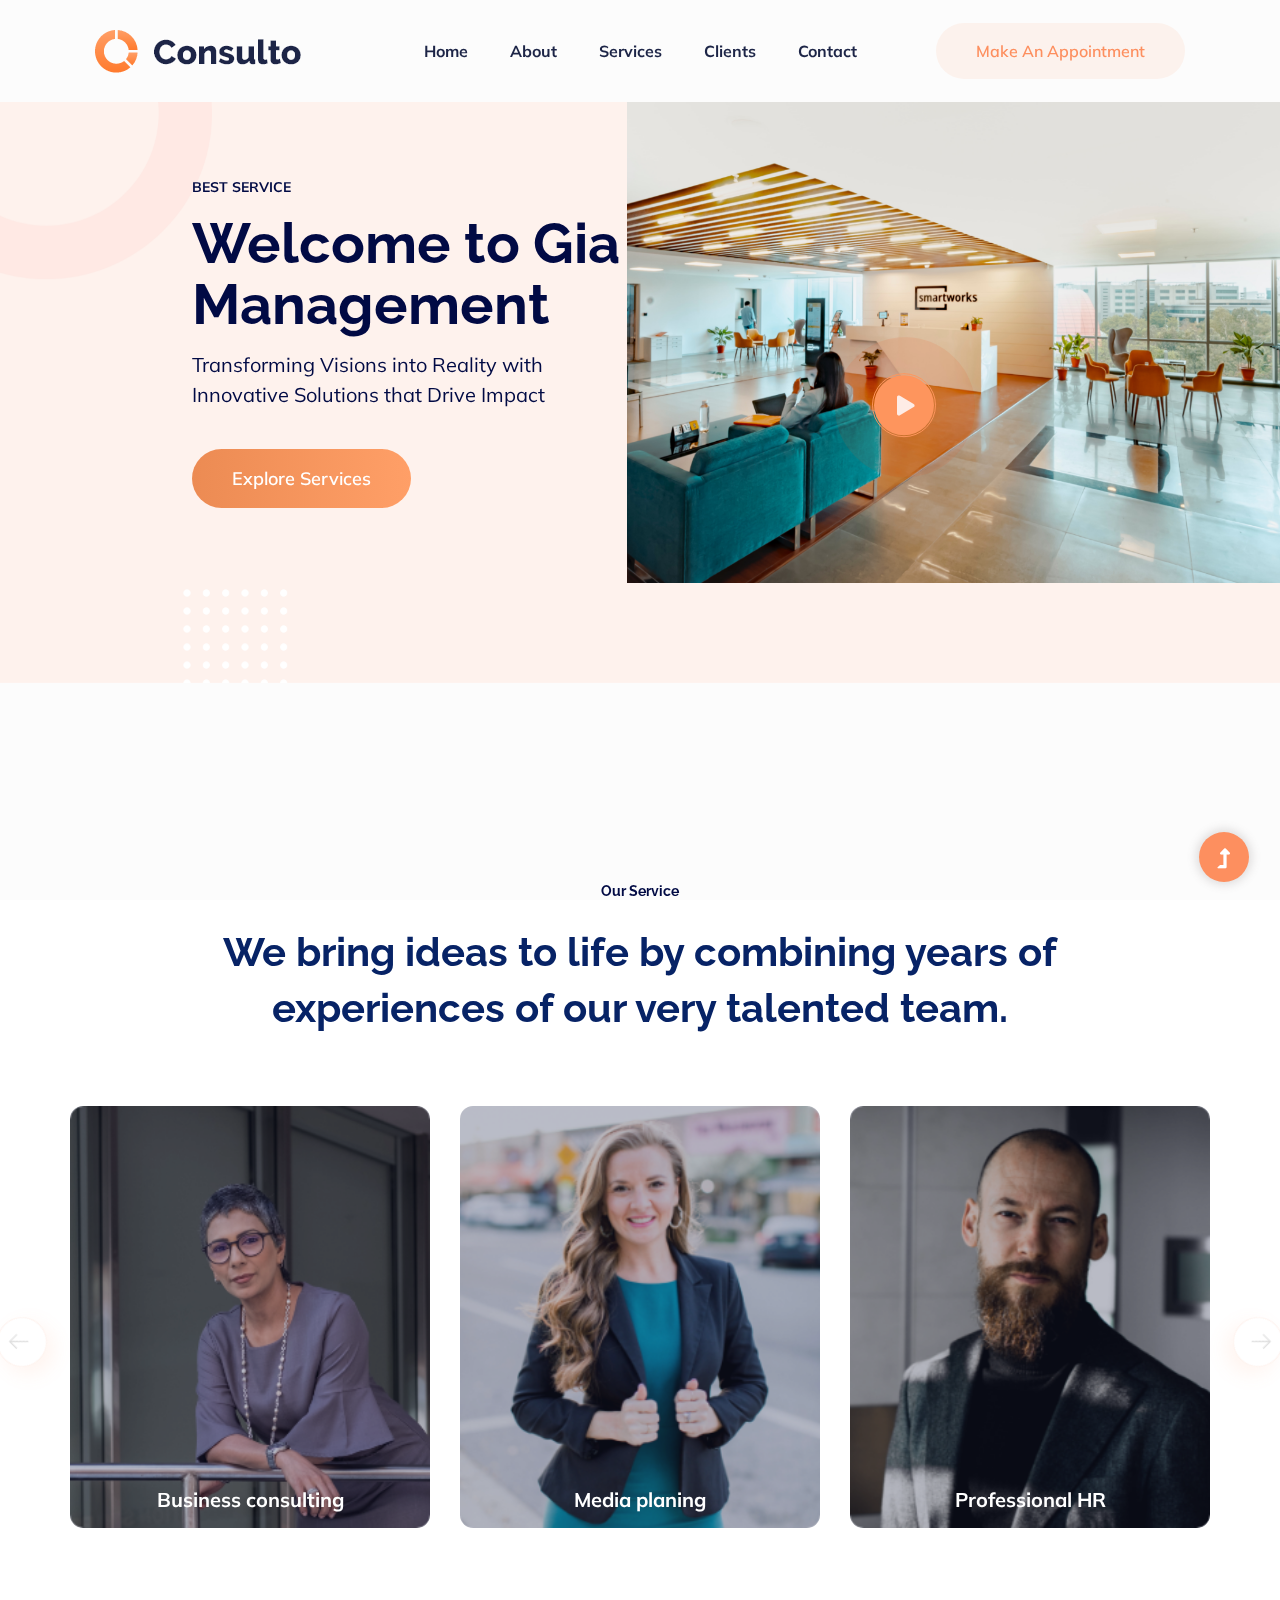
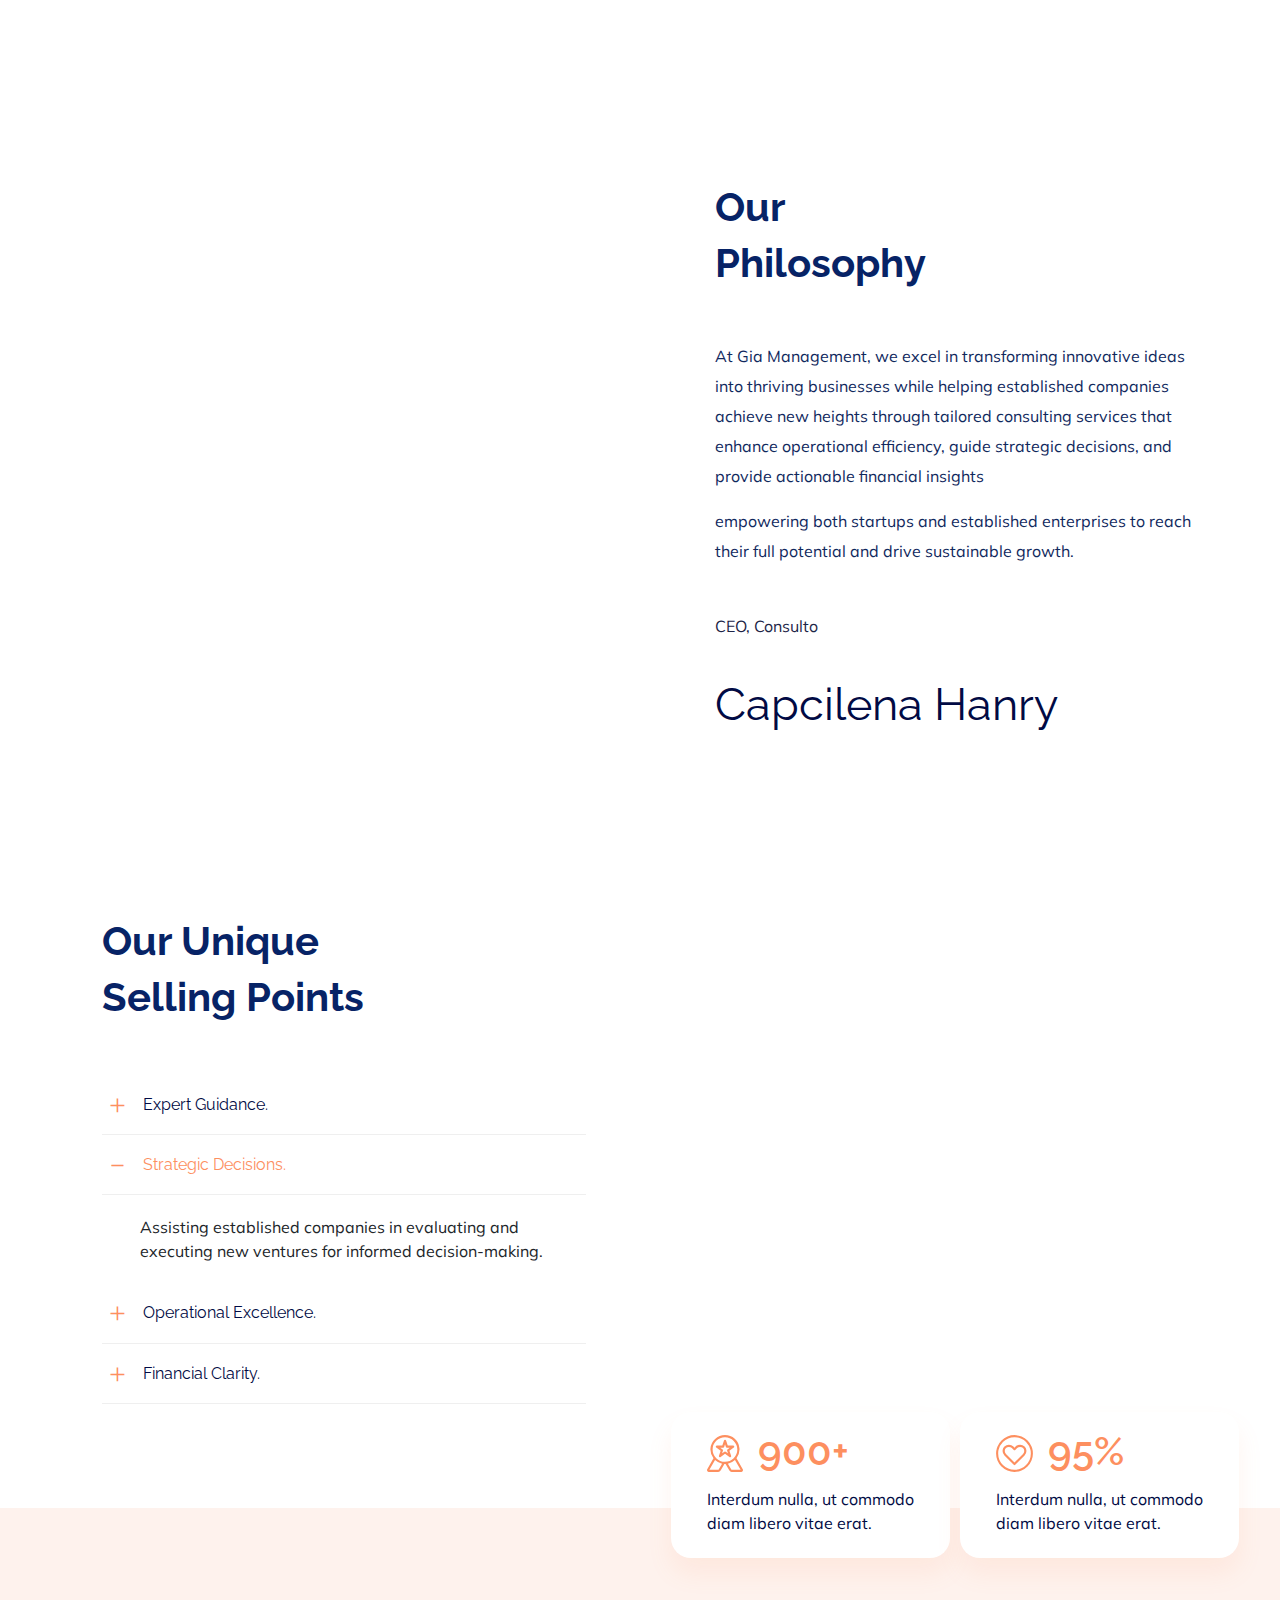
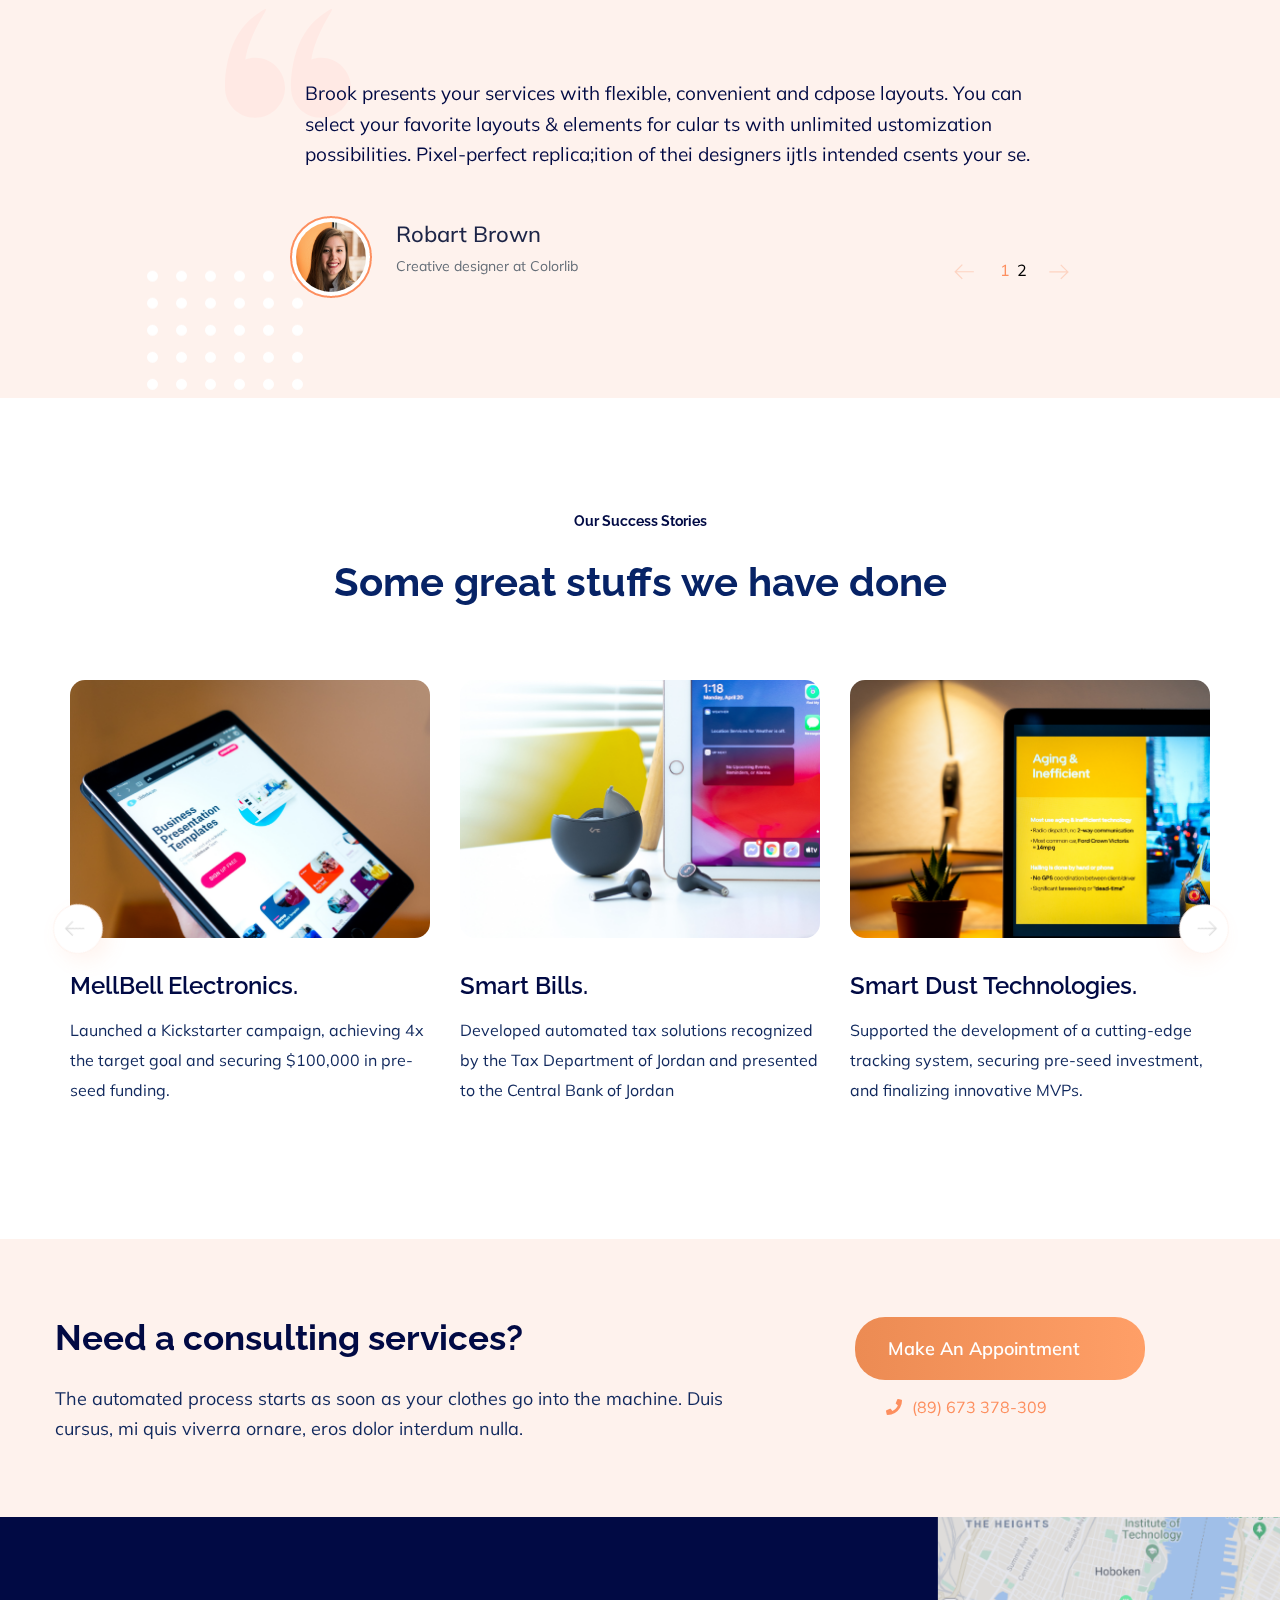
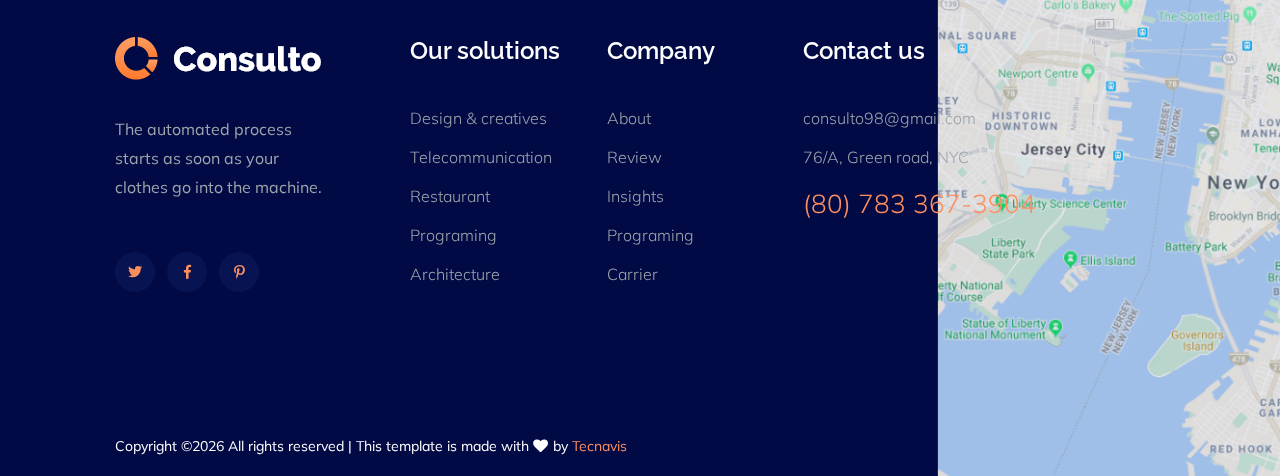
==== commit 25091133: "ed" ====
--- a/index.html
+++ b/index.html
@@ -655,7 +655,7 @@
                         <div class="col-xl-12 ">
                             <div class="footer-copy-right">
                                 <p><!-- Link back to Colorlib can't be removed. Template is licensed under CC BY 3.0. -->
-                                  Copyright &copy;<script>document.write(new Date().getFullYear());</script> All rights reserved | This template is made with <i class="fa fa-heart" aria-hidden="true"></i> by <a href="https://colorlib.com" target="_blank">Colorlib</a>
+                                  Copyright &copy;<script>document.write(new Date().getFullYear());</script> All rights reserved | This template is made with <i class="fa fa-heart" aria-hidden="true"></i> by <a href="" target="_blank">Tecnavis</a>
                                   <!-- Link back to Colorlib can't be removed. Template is licensed under CC BY 3.0. --></p>
                               </div>
                           </div>
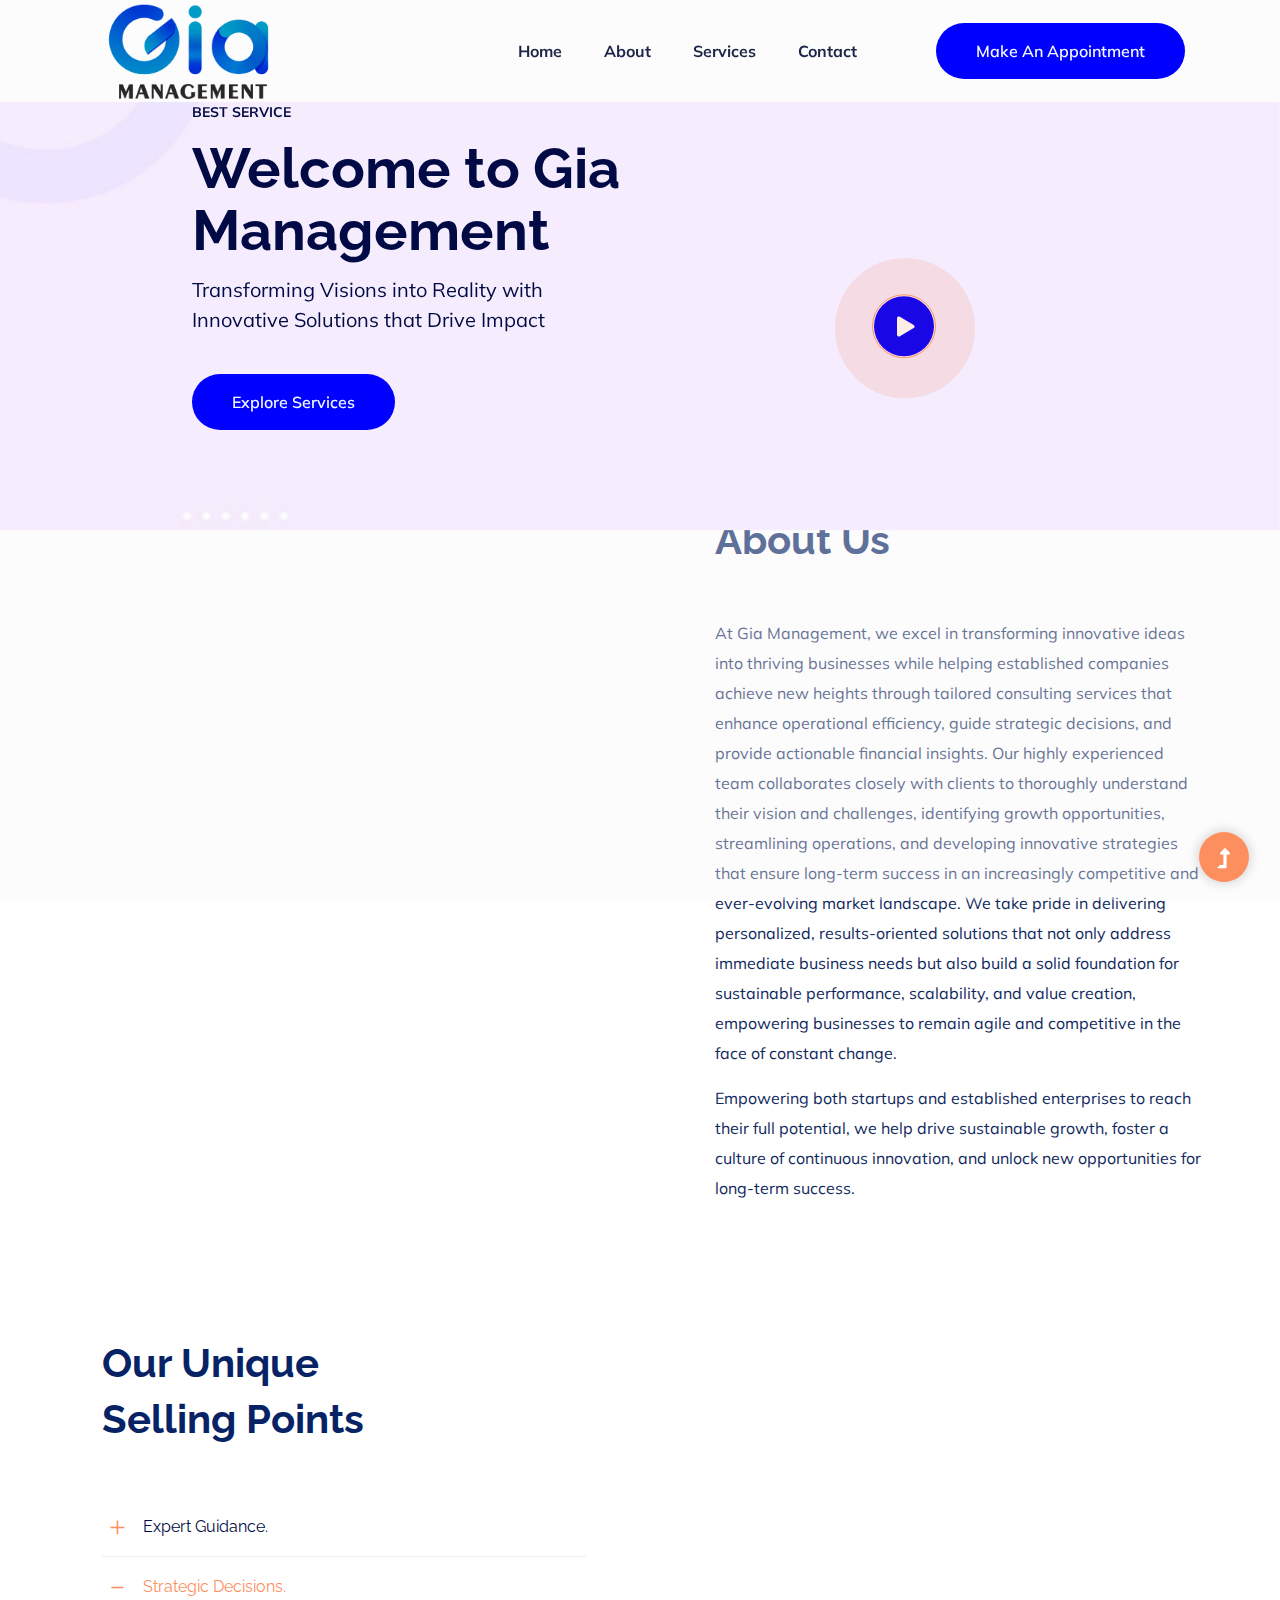
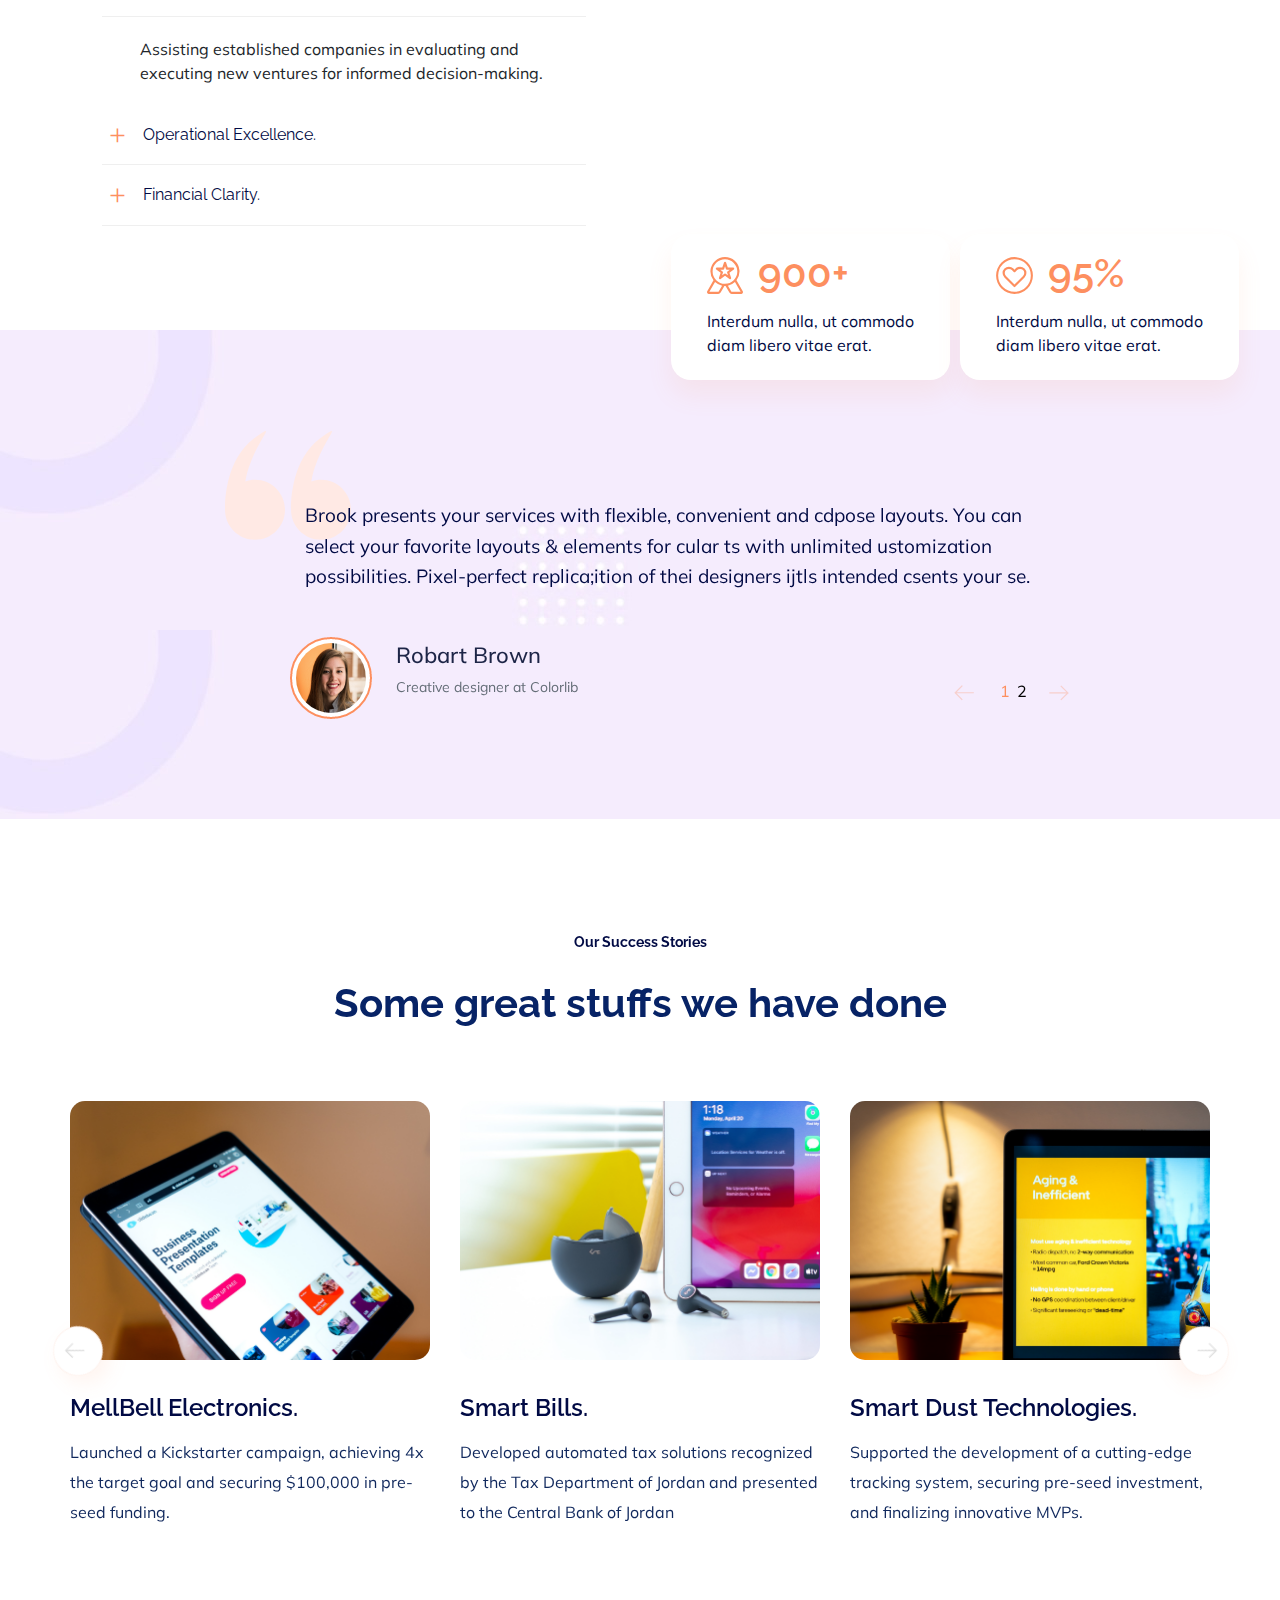
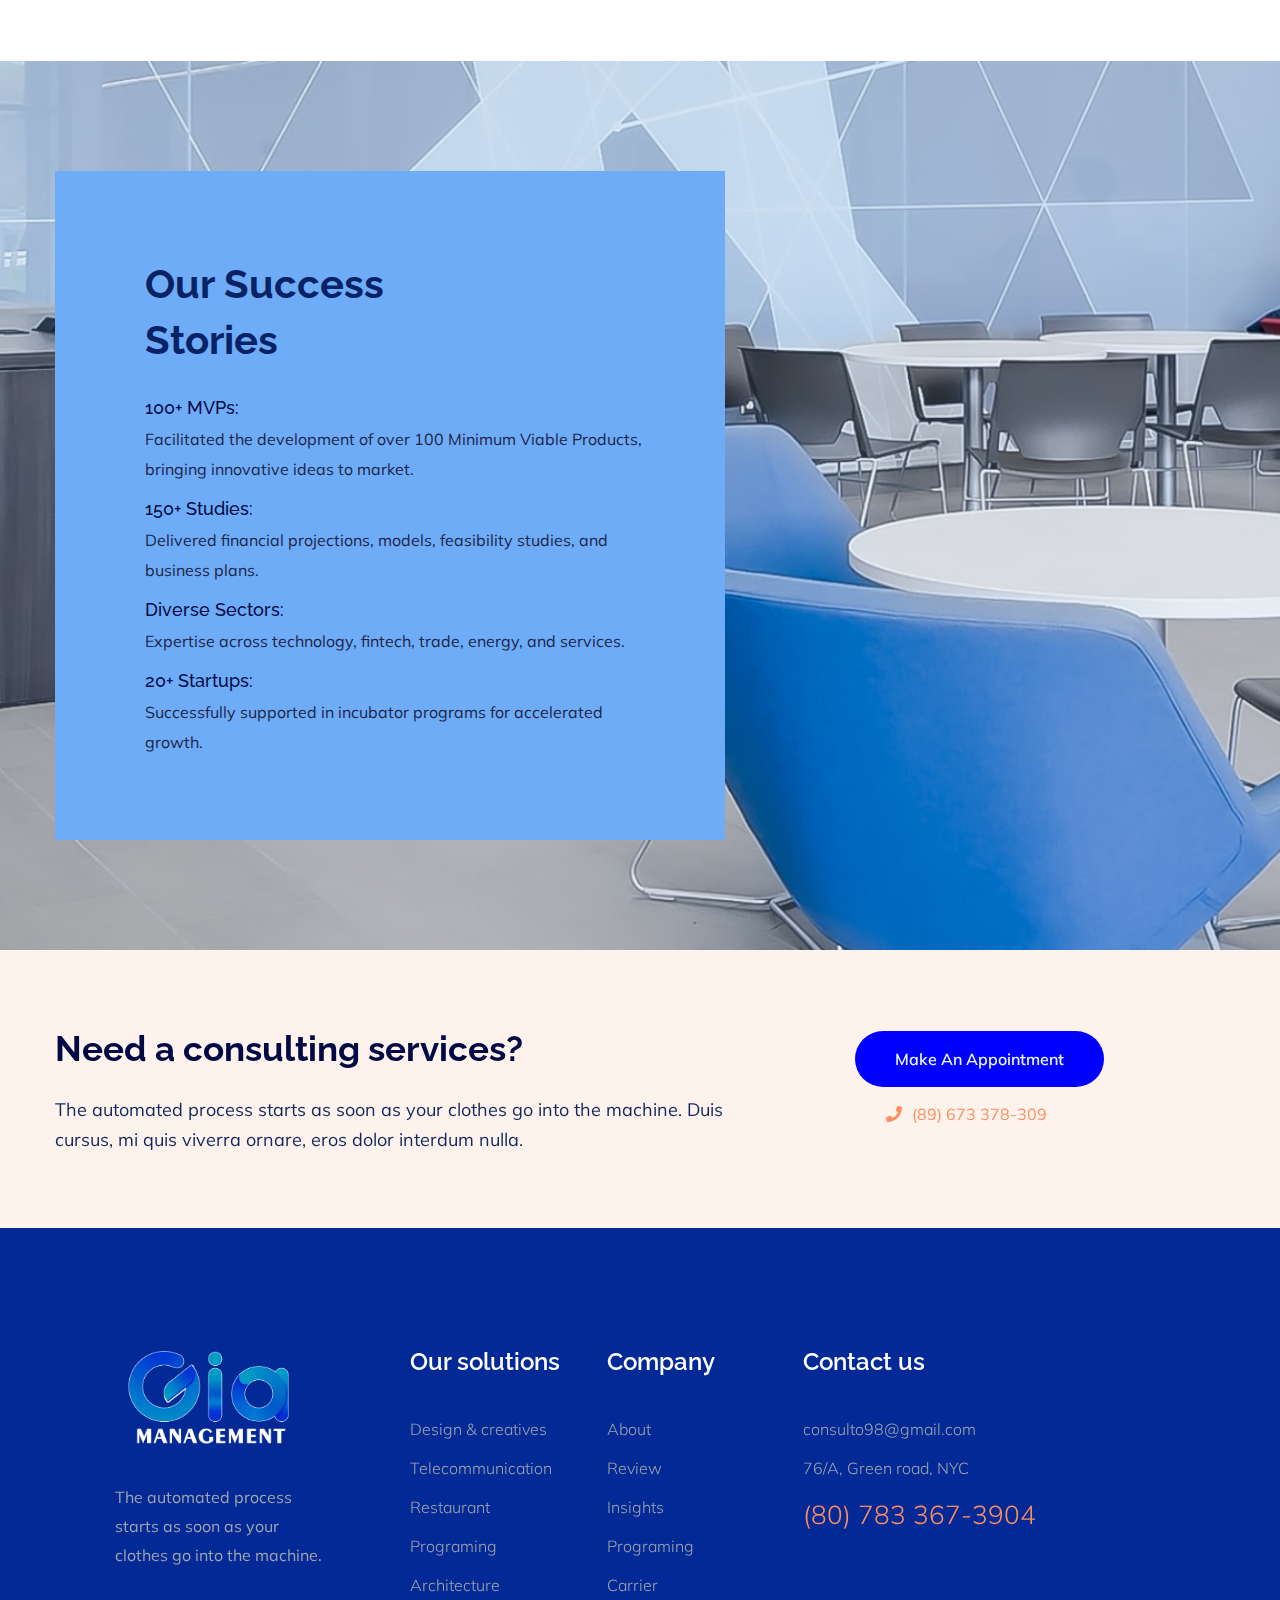
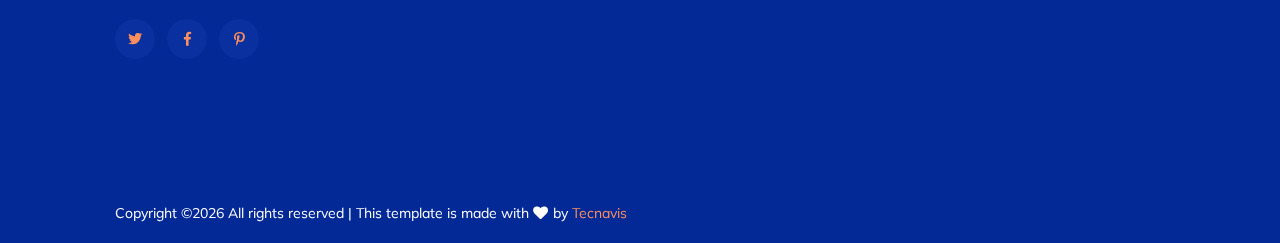
==== commit 9af72b9b: "ed" ====
--- a/index.html
+++ b/index.html
@@ -48,7 +48,7 @@
                         <!-- Logo -->
                         <div class="col-xl-2 col-lg-2 col-md-1">
                             <div class="logo">
-                              <a href="index.html"><img src="assets/img/logo/logo.png" alt=""></a>
+                              <a href="index.html"><img src="assets/img/giamanagement-3.3.png" alt="" style="height: 100px;"></a>
                           </div>
                       </div>
                       <div class="col-xl-10 col-lg-10 col-md-8">
@@ -71,14 +71,14 @@
                                                 <li><a href="blog_details.html">Blog Details</a></li>
                                             </ul>
                                         </li> -->
-                                        <li><a href="services.html">Clients</a></li>
+                                        <!-- <li><a href="services.html">Clients</a></li> -->
                                         <li><a href="contact.html">Contact</a></li>
                                     </ul>
                                 </nav>
                             </div>
                             <!-- left Btn -->
                             <div class="header-right-btn f-right d-none d-lg-block  ml-30">
-                                <a href="#" class="header-btn">Make an Appointment</a>
+                                <a href="contact.html" class="header-btn" style="background-color: blue; color: aliceblue;">Make an Appointment</a>
                             </div>
                         </div>
                     </div>             
@@ -95,7 +95,7 @@
 </header>
 <main>
     <!--? slider Area Start-->
-    <div class="slider-area  slider-height position-relative" data-background="assets/img/hero/h1_hero.png">
+    <div class="slider-area  slider-height position-relative" data-background="/assets/img/bluehero.jpeg">
         <div class="slider-active">
             <!-- Single Slider -->
             <div class="single-slider">
@@ -105,26 +105,27 @@
                         <h1 data-animation="fadeInLeft" data-delay=".4s">Welcome to Gia Management</h1>
                         <p data-animation="fadeInLeft" data-delay=".6s">Transforming Visions into Reality with Innovative Solutions that Drive Impact</p>
                         <!-- Hero Btn -->
-                        <a href="#" class="btn"  data-animation="fadeInLeft" data-delay=".9s" >Explore Services</a>
+                        <a href="services.html" class="header-btn" style="background-color: blue; color: aliceblue;">Explore services</a>
+                        <!-- <a href="#" class="btn"  data-animation="fadeInLeft" data-delay=".9s"   >Explore Services  </a> -->
                     </div>
                     <div class="hero-img">
-                        <img src="assets/img/hero/h1_hero1.png" alt=""  data-animation="fadeInRight" data-transition-duration="5s">
+                        <img src="assets/img/hero/young-coworkers-with-documents-table.jpg" alt=""  data-animation="fadeInRight" data-transition-duration="5s">
                     </div>
                 </div>
             </div>
         </div>
         <!-- Video icon -->
-        <div class="video-icon" >
-            <a class="popup-video btn-icon" href="https://www.youtube.com/watch?v=up68UAfH0d0"><i class="fas fa-play"></i></a>
+        <div class="video-icon"  >
+            <a class="popup-video btn-icon" href="https://www.youtube.com/watch?v=up68UAfH0d0" style="background-color: blue;"><i class="fas fa-play"></i></a>
         </div>
     </div>
     <!-- slider Area End-->
     <!--? Services Area Start -->
-    <section class="services-section section-padding30 fix">
+    <!-- <section class="services-section section-padding30 fix">
         <div class="container">
             <div class="row justify-content-center">
                 <div class="col-xl-10 col-lg-10 col-md-12">
-                    <!-- Section Tittle -->
+                
                     <div class="section-tittle text-center mb-70">
                         <span>Our Service</span>
                         <h2>We bring ideas to life by combining years of experiences of our very talented team.</h2>
@@ -174,7 +175,7 @@
                 </div>
             </div>
         </div>
-    </section>
+    </section> -->
     <!--Services Area End -->
     <!--! About Area Start 01 -->
     <section class="about-area fix">
@@ -187,14 +188,15 @@
             <div class="right-caption">
                 <!-- Section Tittle -->
                 <div class="section-tittle mb-50">
-                    <h2>Our<br>Philosophy</h2>
+                    <h2>About Us</h2>
                 </div>
                 <div class="about-more">
-                    <p>At Gia Management, we excel in transforming innovative ideas into thriving businesses while helping established companies achieve new heights through tailored consulting services that enhance operational efficiency, guide strategic decisions, and provide actionable financial insights</p>
-                    <p class="pera-bottom">empowering both startups and established enterprises to reach their full potential and drive sustainable growth.</p>
+                    <p>At Gia Management, we excel in transforming innovative ideas into thriving businesses while helping established companies achieve new heights through tailored consulting services that enhance operational efficiency, guide strategic decisions, and provide actionable financial insights. Our highly experienced team collaborates closely with clients to thoroughly understand their vision and challenges, identifying growth opportunities, streamlining operations, and developing innovative strategies that ensure long-term success in an increasingly competitive and ever-evolving market landscape. We take pride in delivering personalized, results-oriented solutions that not only address immediate business needs but also build a solid foundation for sustainable performance, scalability, and value creation, empowering businesses to remain agile and competitive in the face of constant change.</p>
+                    <p class="pera-bottom">Empowering both startups and established enterprises to reach their full potential, we help drive sustainable growth, foster a culture of continuous innovation, and unlock new opportunities for long-term success.</p>
+                     
                     <div class="footer-tittles">
-                        <p>CEO, Consulto</p>
-                        <h2>Capcilena Hanry</h2>
+                        <!-- <p>CEO, Consulto</p>
+                        <h2>Capcilena Hanry</h2> -->
                     </div>
                 </div>
             </div>
@@ -289,7 +291,7 @@
     </div>
     <!-- About Area End-->
     <!--? Testimonial Area Start -->
-    <section class="testimonial-area testimonial-padding fix" data-background="assets/img/gallery/section_bg03.png">
+    <section class="testimonial-area testimonial-padding fix" data-background="assets/img/blueblue.jpeg">
         <div class="container">
             <div class="row align-items-center justify-content-center">
                 <div class=" col-lg-9">
@@ -340,7 +342,7 @@
     <!--? Testimonial Area End -->
     <!-- Home Blog Start -->
     <section class="home-blog section-padding40 fix">
-        <div class="container">
+        <div class="container" >
             <div class="row justify-content-center">
                 <div class="cl-xl-7 col-lg-8 col-md-10">
                     <!-- Section Tittle -->
@@ -435,29 +437,30 @@
     </section>
     <!-- Home Blog End -->
     <!--? Office environment  Start-->
-    <!-- <section class="office-environments section-bg2 section-padding40"  data-background="assets/img/gallery/section_bg02.png">
+    <section class="office-environments section-bg2 section-padding40"  data-background="assets/img/gallery/section_bg02.png">
         <div class="container">
             <div class="row">
                 <div class="col-xl-7 col-lg-8">
-                    <div class="office-pera">
+                    <div class="office-pera" style="background-color: rgb(110, 172, 248);">
                         <div class="section-tittle">
-                            <h2 class="mb-30">Office <br>Environment</h2>
-                            <p>The automated process starts as soon as 
-                                your clothes go into the machine. Duis cursus, mi quis 
-                                viverra ornare, eros dolor interdum nulla, ut commodo 
-                                diam libero vitae erat. Aenean faucibus nibh et justo 
-                                cursus id rutrum lorem imperdiet. Nunc ut sem vitae 
-                            risus tristique posuere.</p>
-
-                            <p>Interdum nulla, ut commodo diam libero vitae erat. 
-                                Aenean faucibus nibh et justo cursus id rutrum lorem 
-                            imperdiet. Nunc ut sem vitae risus tristique posuere.</p>
-                        </div>
-                    </div>
-                </div>
-            </div>
-        </div>
-    </section> -->
+                            <h2 class="mb-30">Our Success <br>Stories</h2>
+                            <h3>100+ MVPs:</h3>
+                               <p> Facilitated the development of over 100 Minimum Viable Products, bringing innovative ideas to market.</p>
+                               <h3> 150+ Studies:<h3>
+                               <p> Delivered financial projections, models, feasibility studies, and business plans.<p>
+                               <h3> Diverse Sectors:</h3>
+                                <p>Expertise across technology, fintech, trade, energy, and services.</p>
+                                <h3>20+ Startups:</h3>
+                               <p> Successfully supported in incubator programs for accelerated growth.
+                                </p>
+
+                           
+                        </div>
+                    </div>
+                </div>
+            </div>
+        </div>
+    </section>
     <!-- Office environment  End-->
     <!--? Team Ara Start -->
     <!-- <section class="team-area section-padding40">
@@ -554,7 +557,7 @@
                 </div>
             </div>
         </div>
-    </section> -->
+    </section>
     <!-- Team Ara End -->
     <!--? Want To work -->
     <section class="wantToWork-area section-bg2"  data-background="assets/img/gallery/section_bg01.png">
@@ -568,7 +571,8 @@
                         </div>
                     </div>
                     <div class="col-xl-4 col-lg-4 col-md-6">
-                        <a href="#" class="btn w-btn wantToWork-btn mr-20">Make an Appointment</a>
+                        <a href="contact.html" class="header-btn" style="background-color: blue; color: aliceblue;">Make an Appointment</a>
+                        <!-- <a href="#" class="btn w-btn wantToWork-btn mr-20" style="background-color: blue;">Make an Appointment</a> -->
                         <a href="#" class="btn2 w-btn wantToWork-btn"><i class="fas fa-phone"></i> (89) 673 378-309</a>
                     </div>
                 </div>
@@ -578,7 +582,7 @@
     <!-- Want To work End -->
 </main>
 <footer>
-    <div class="footer-wrapper section-bg2 pl-100"  data-background="assets/img/gallery/footer-bg.png">
+    <div class="footer-wrapper section-bg2 pl-100"  data-background="assets/img/bluebg.jpeg">
         <!-- Footer Start-->
         <div class="footer-area footer-padding">
             <div class="container-fluid">
@@ -588,7 +592,7 @@
                             <div class="single-footer-caption mb-30">
                                 <!-- logo -->
                                 <div class="footer-logo mb-35">
-                                    <a href="index.html"><img src="assets/img/logo/logo2_footer.png" alt=""></a>
+                                    <a href="index.html"><img src="assets/img/logo/Untitled-3.3.png" alt="" style="height: 100px;"></a>
                                 </div>
                                 <div class="footer-tittle">
                                     <div class="footer-pera">
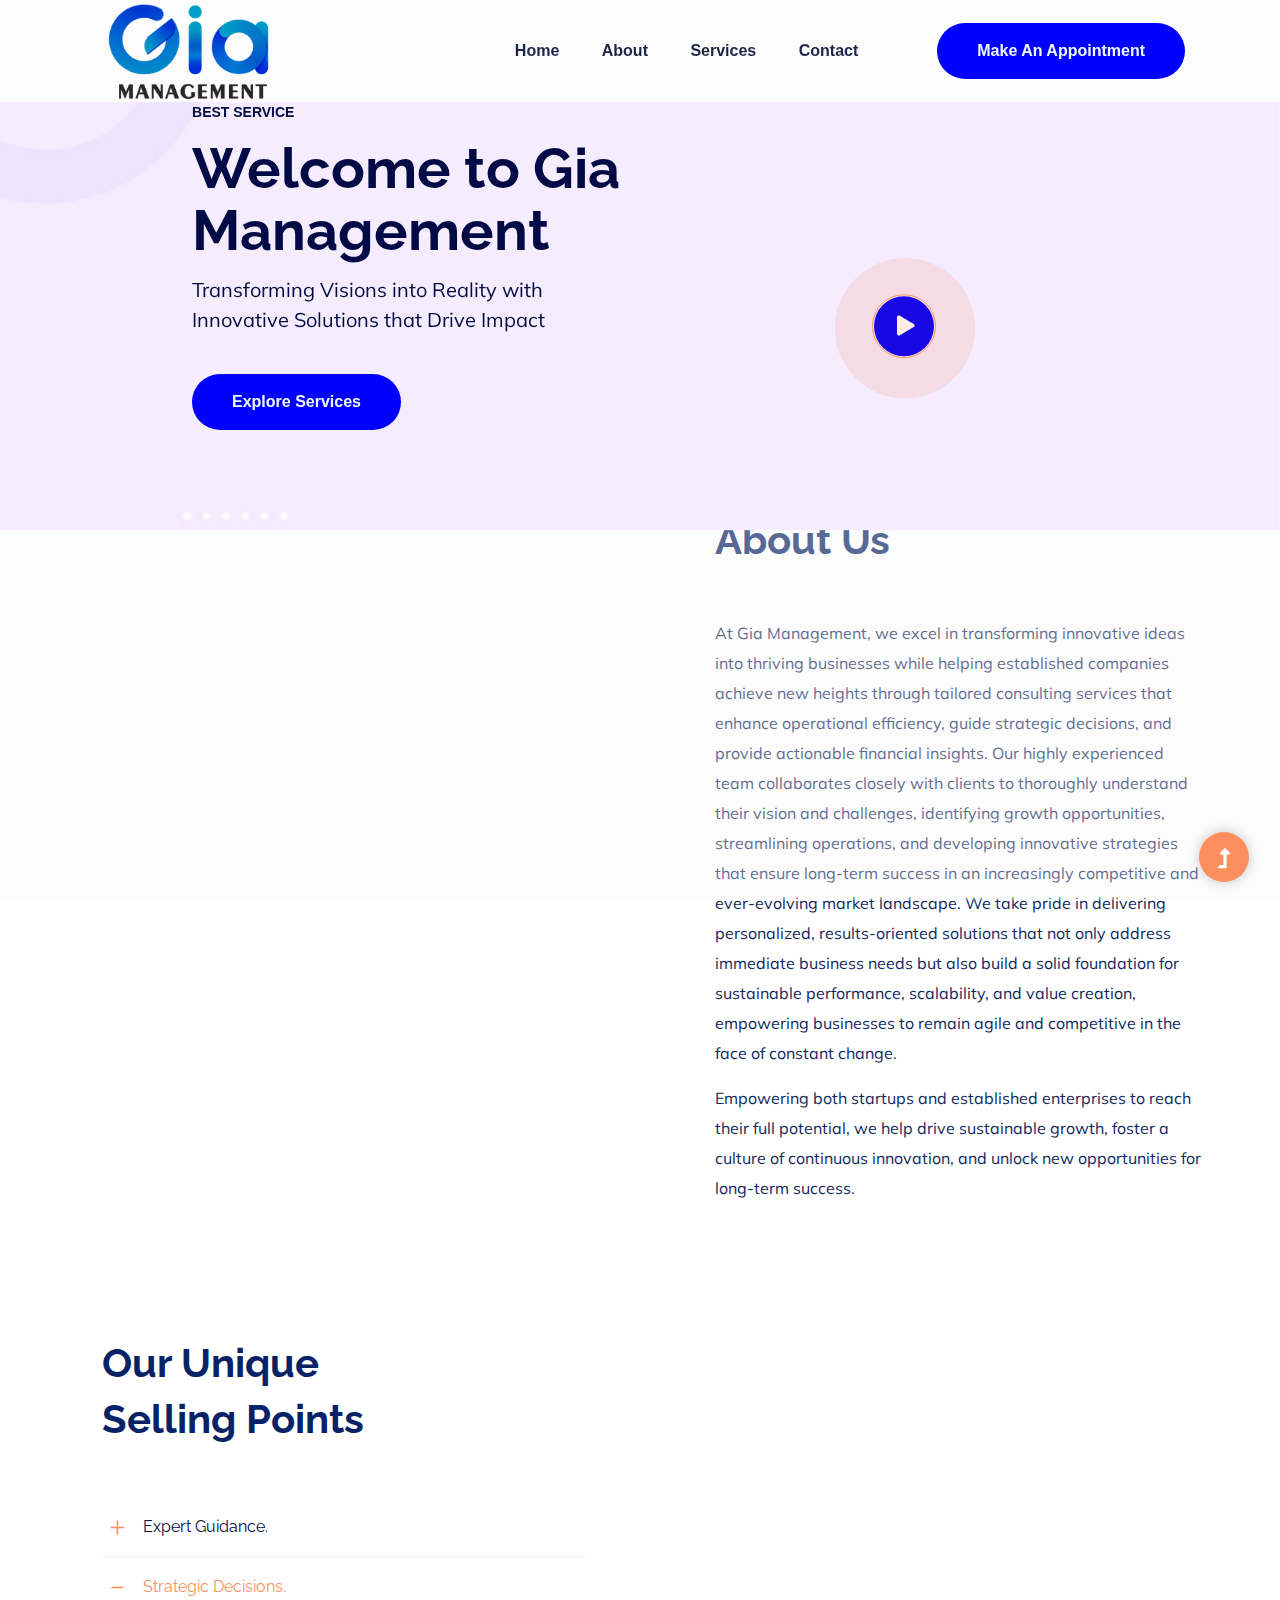
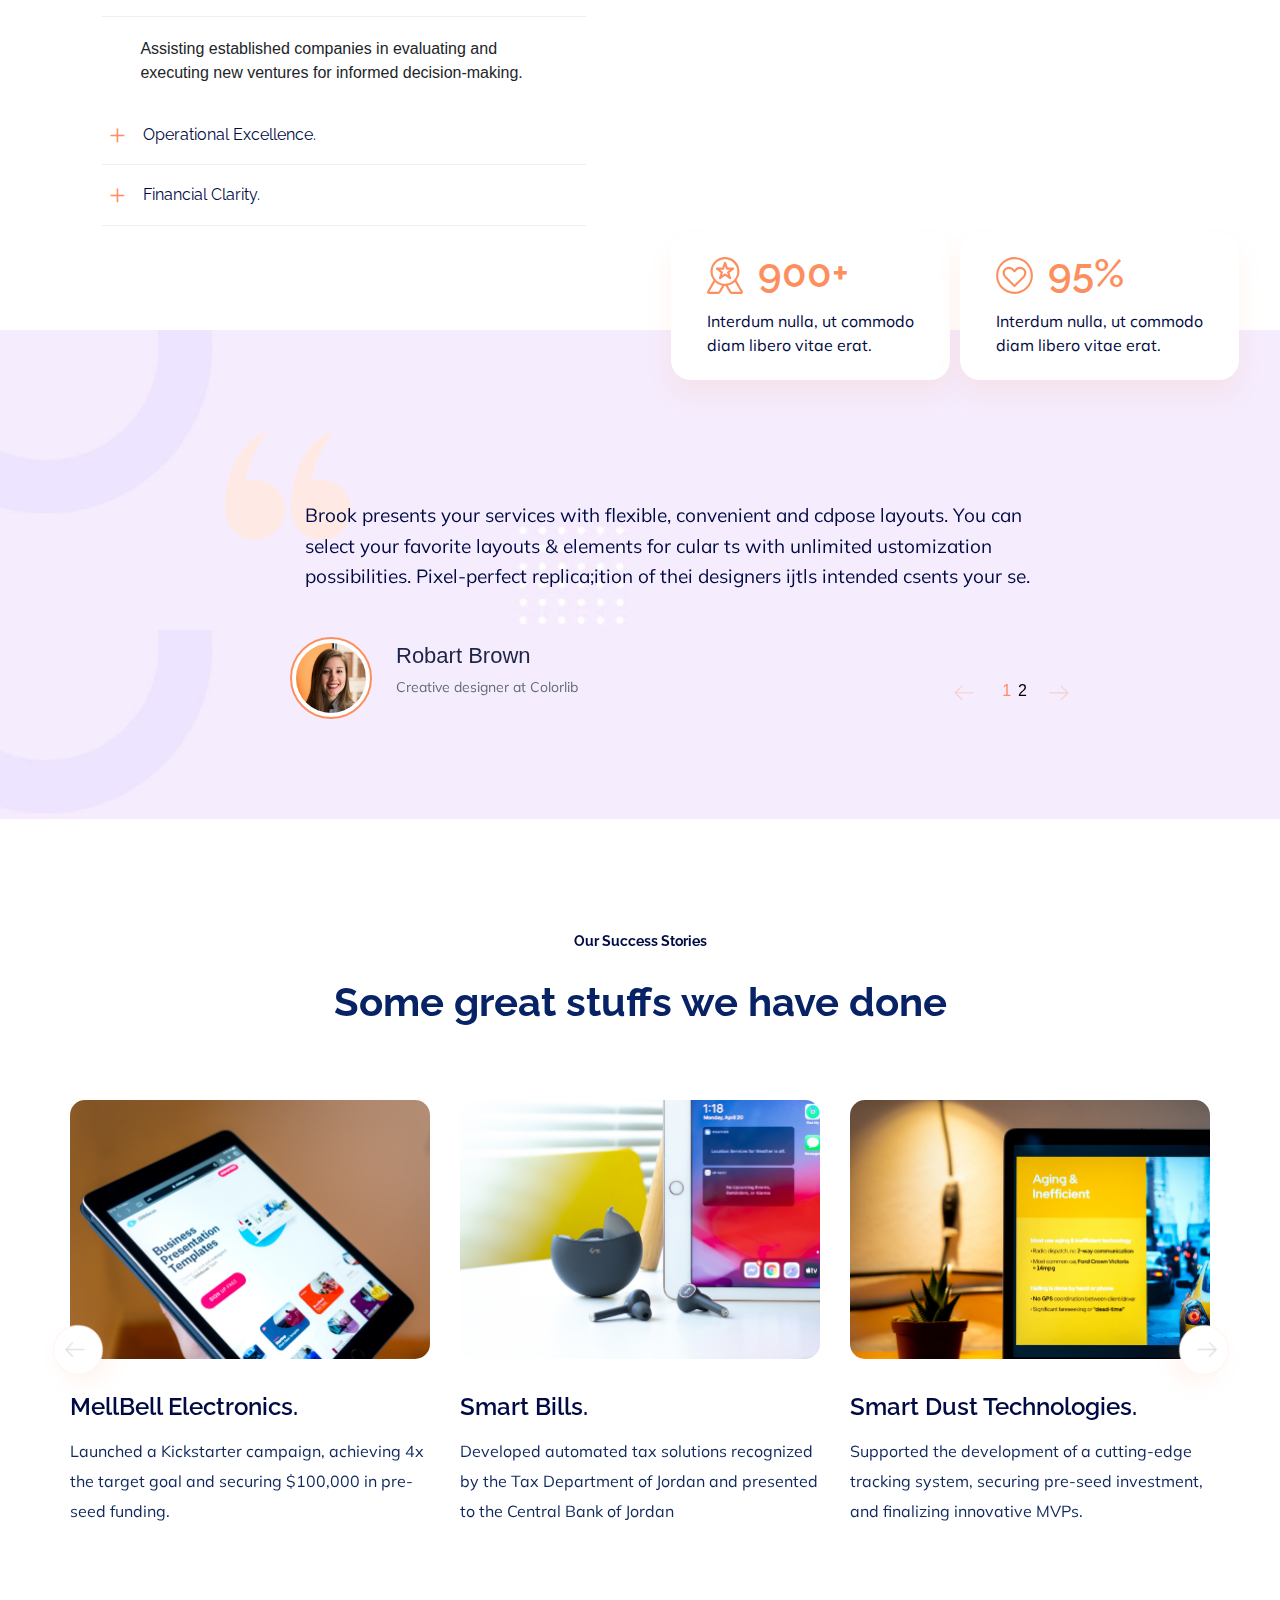
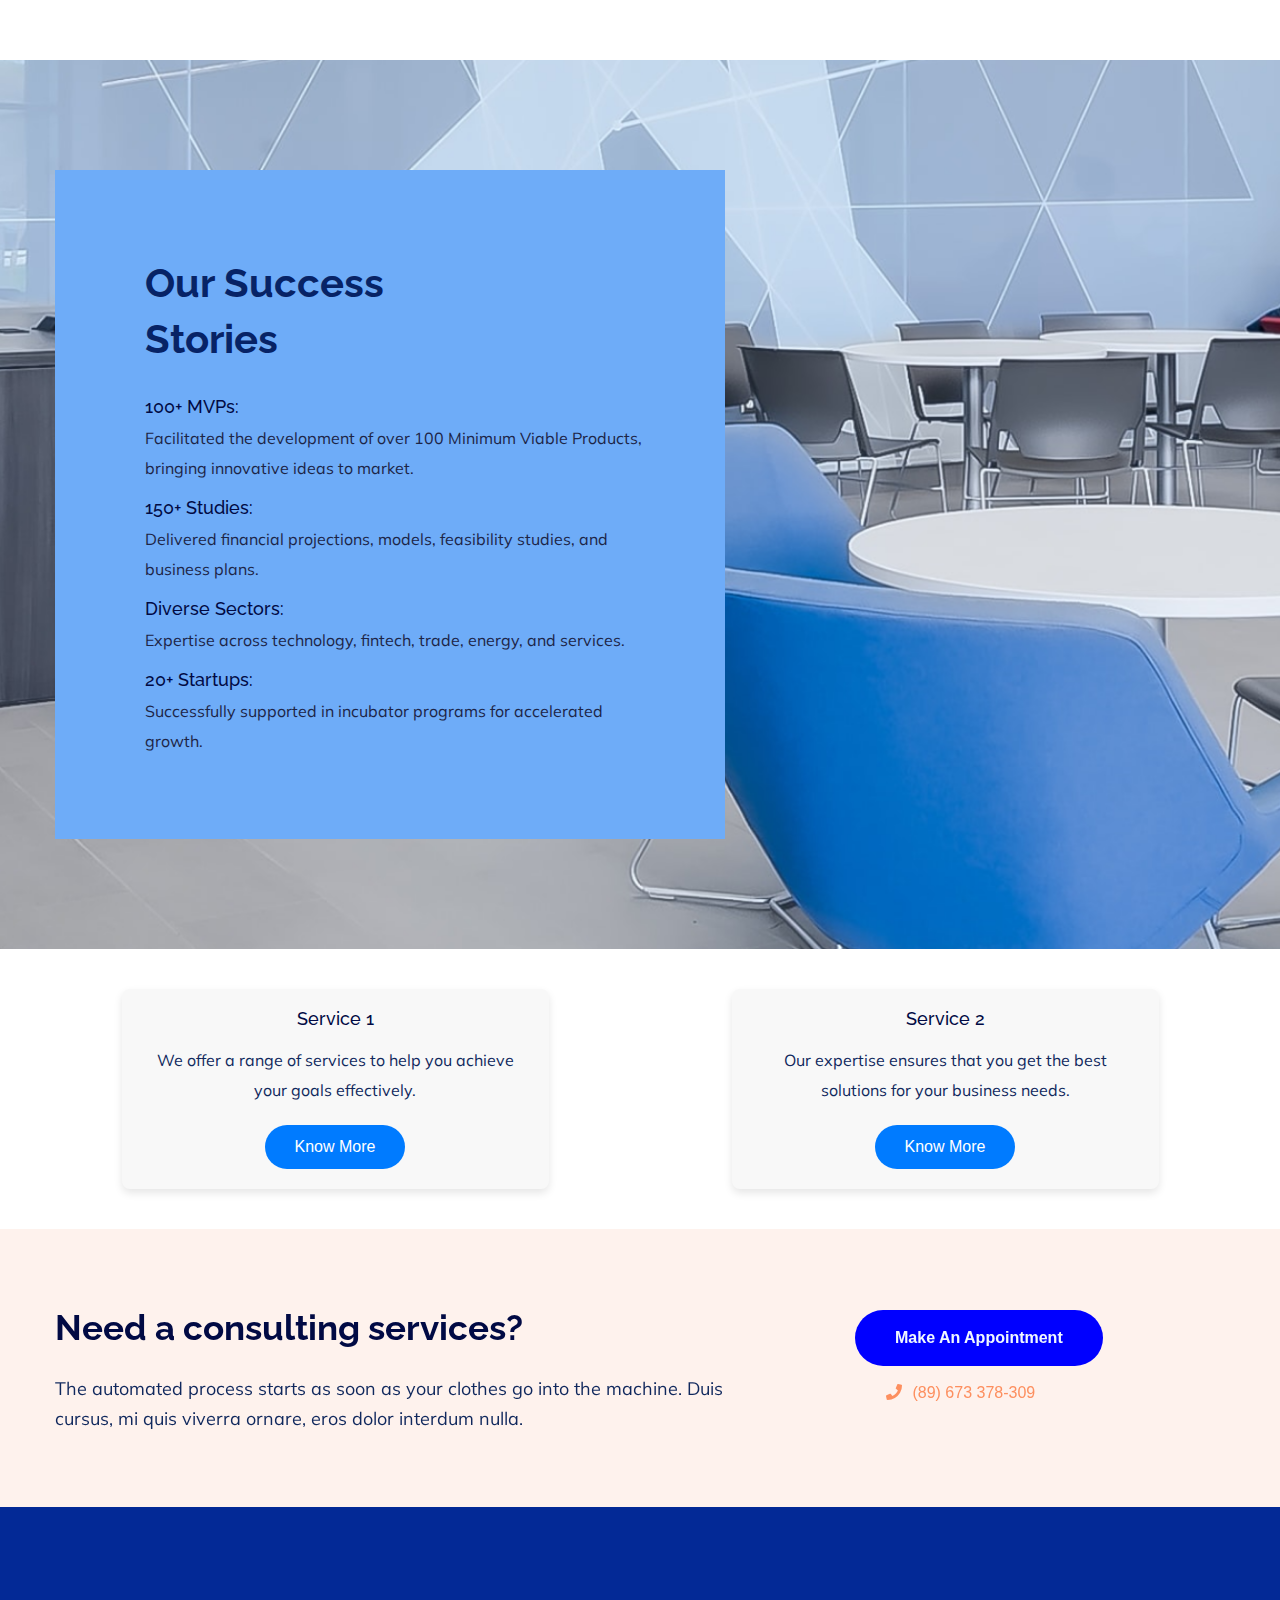
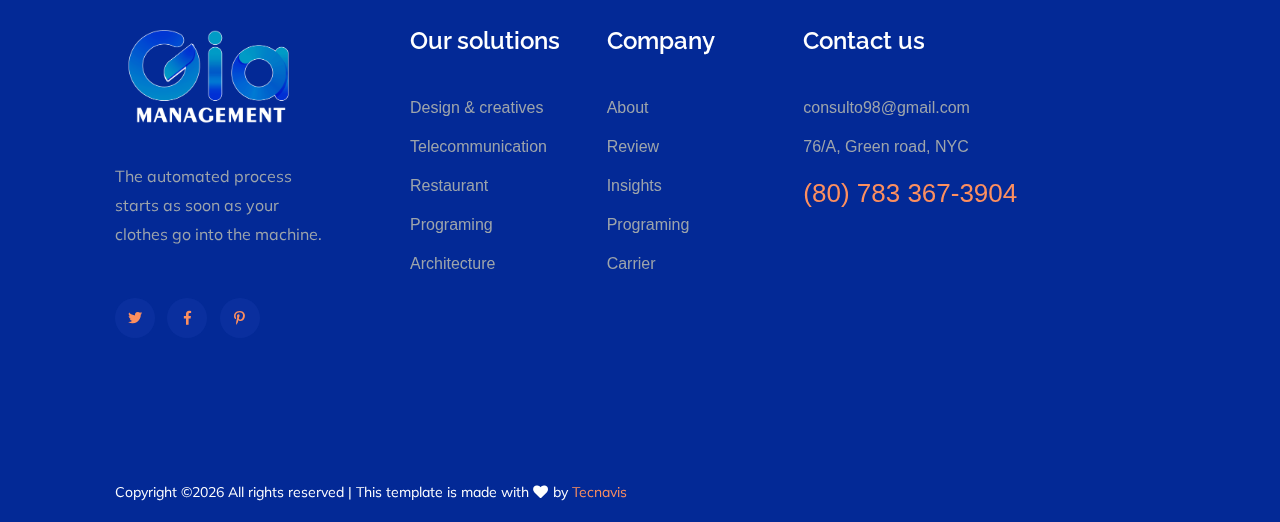
==== commit 8deeb76a: "ed" ====
--- a/index.html
+++ b/index.html
@@ -461,6 +461,90 @@
             </div>
         </div>
     </section>
+    <style>
+            * {
+            box-sizing: border-box;
+        }
+        body {
+            font-family: Arial, sans-serif;
+            margin: 0;
+            padding: 0;
+        }
+        .container123 {
+            display: flex;
+            justify-content: space-around;
+            flex-wrap: wrap;
+            padding: 30px;
+        }
+        .card123 {
+            background-color: #f8f8f8;
+            border-radius: 8px;
+            box-shadow: 0 4px 8px rgba(0, 0, 0, 0.1);
+            width: 35%; /* Reduced width */
+            margin: 10px;
+            padding: 20px;
+            text-align: center;
+            transition: transform 0.3s ease;
+        }
+        .card123 h3 {
+            margin-bottom: 15px;
+        }
+        .card123 p {
+            margin-bottom: 20px;
+        }
+        .card123 button {
+            background-color: #007bff;
+            color: white;
+            border: none;
+            padding: 10px 30px; /* Adjust padding for oval shape */
+            border-radius: 50px; /* Oval shape */
+            cursor: pointer;
+        }
+        .card123 button:hover {
+            background-color: #0056b3;
+        }
+
+        /* Shaking animation */
+        @keyframes shake {
+            0% { transform: translateX(0); }
+            25% { transform: translateX(-5px); }
+            50% { transform: translateX(5px); }
+            75% { transform: translateX(-5px); }
+            100% { transform: translateX(0); }
+        }
+
+        .card123:hover {
+            animation: shake 0.5s ease;
+        }
+
+        /* Responsive design */
+        @media (max-width: 768px) {
+            .card123 {
+                width: 100%;
+            }
+        }
+    </style>
+
+
+
+
+<div class="container123">
+    <!-- Card 1 -->
+    <div class="card123">
+        <h3>Service 1</h3>
+        <p>We offer a range of services to help you achieve your goals effectively.</p>
+        <button>Know More</button>
+    </div>
+
+    <!-- Card 2 -->
+    <div class="card123">
+        <h3>Service 2</h3>
+        <p>Our expertise ensures that you get the best solutions for your business needs.</p>
+        <button>Know More</button>
+    </div>
+</div>
+
+    </div>
     <!-- Office environment  End-->
     <!--? Team Ara Start -->
     <!-- <section class="team-area section-padding40">
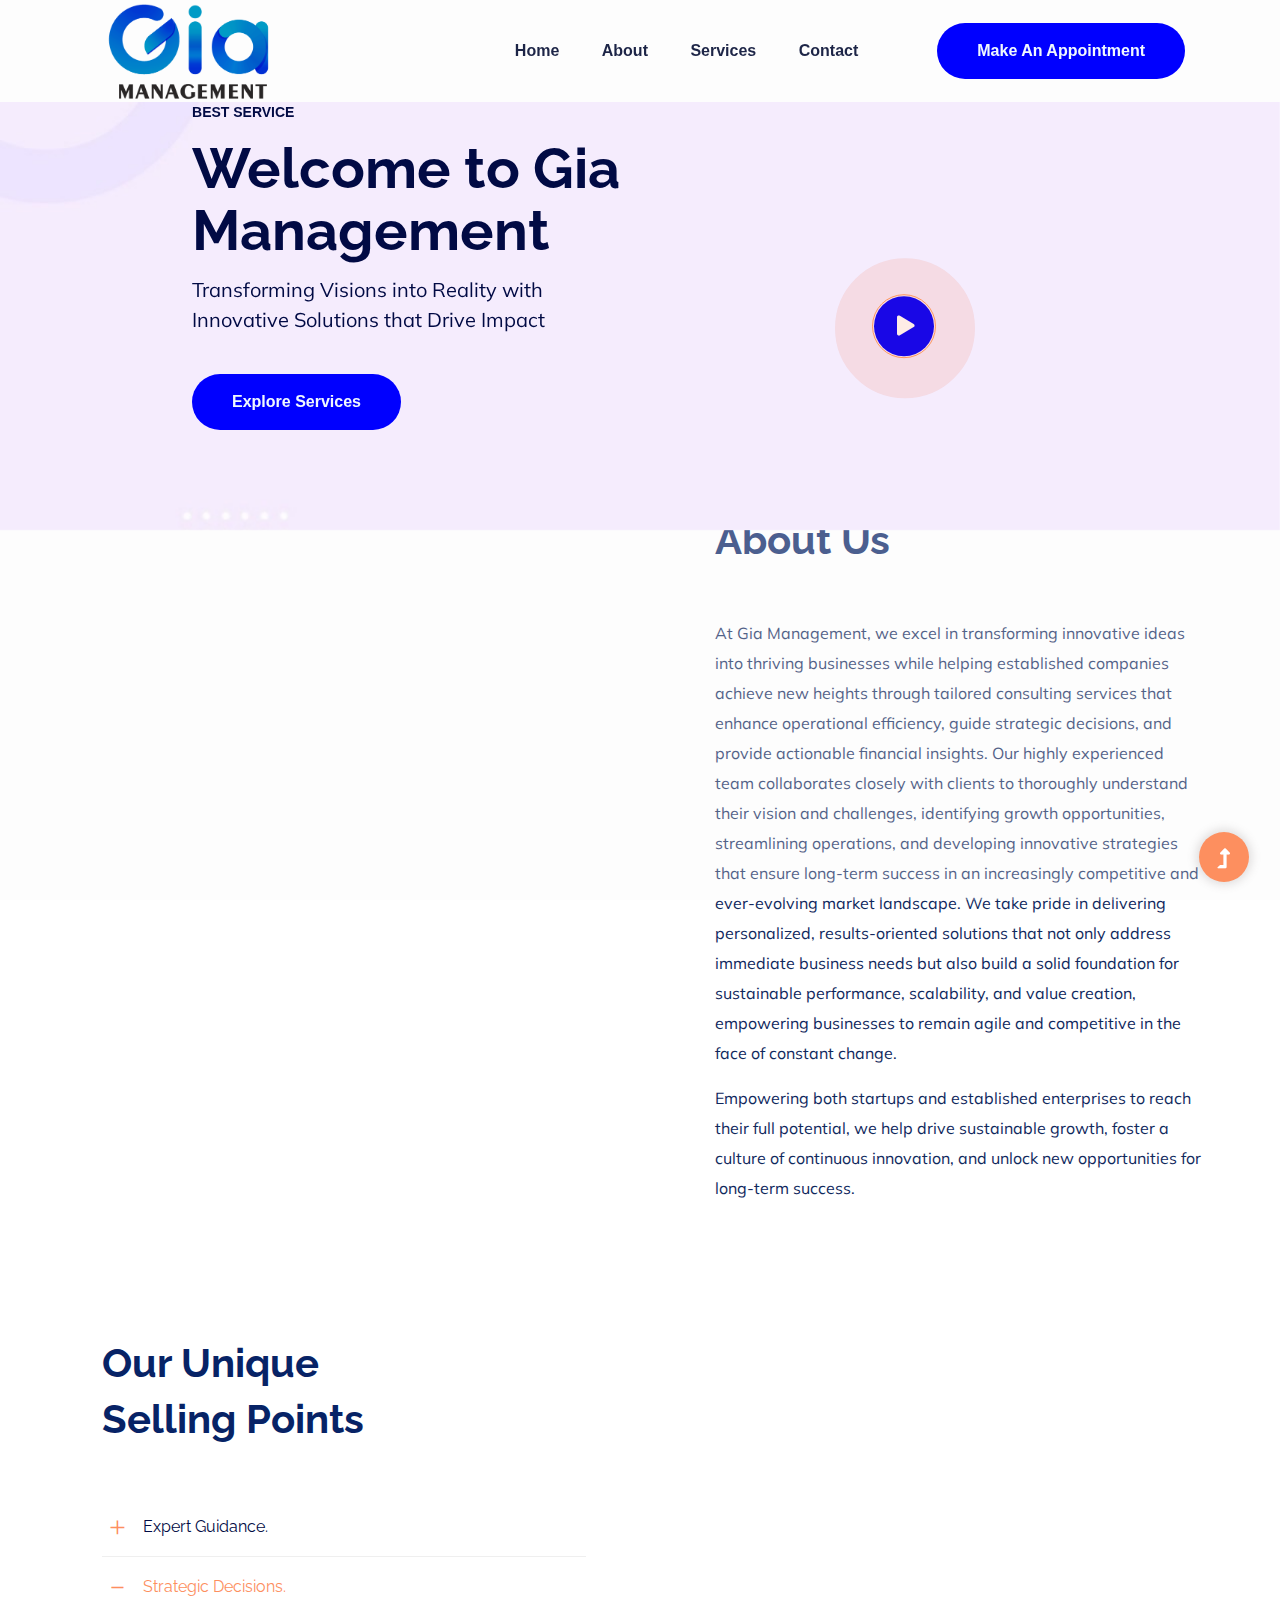
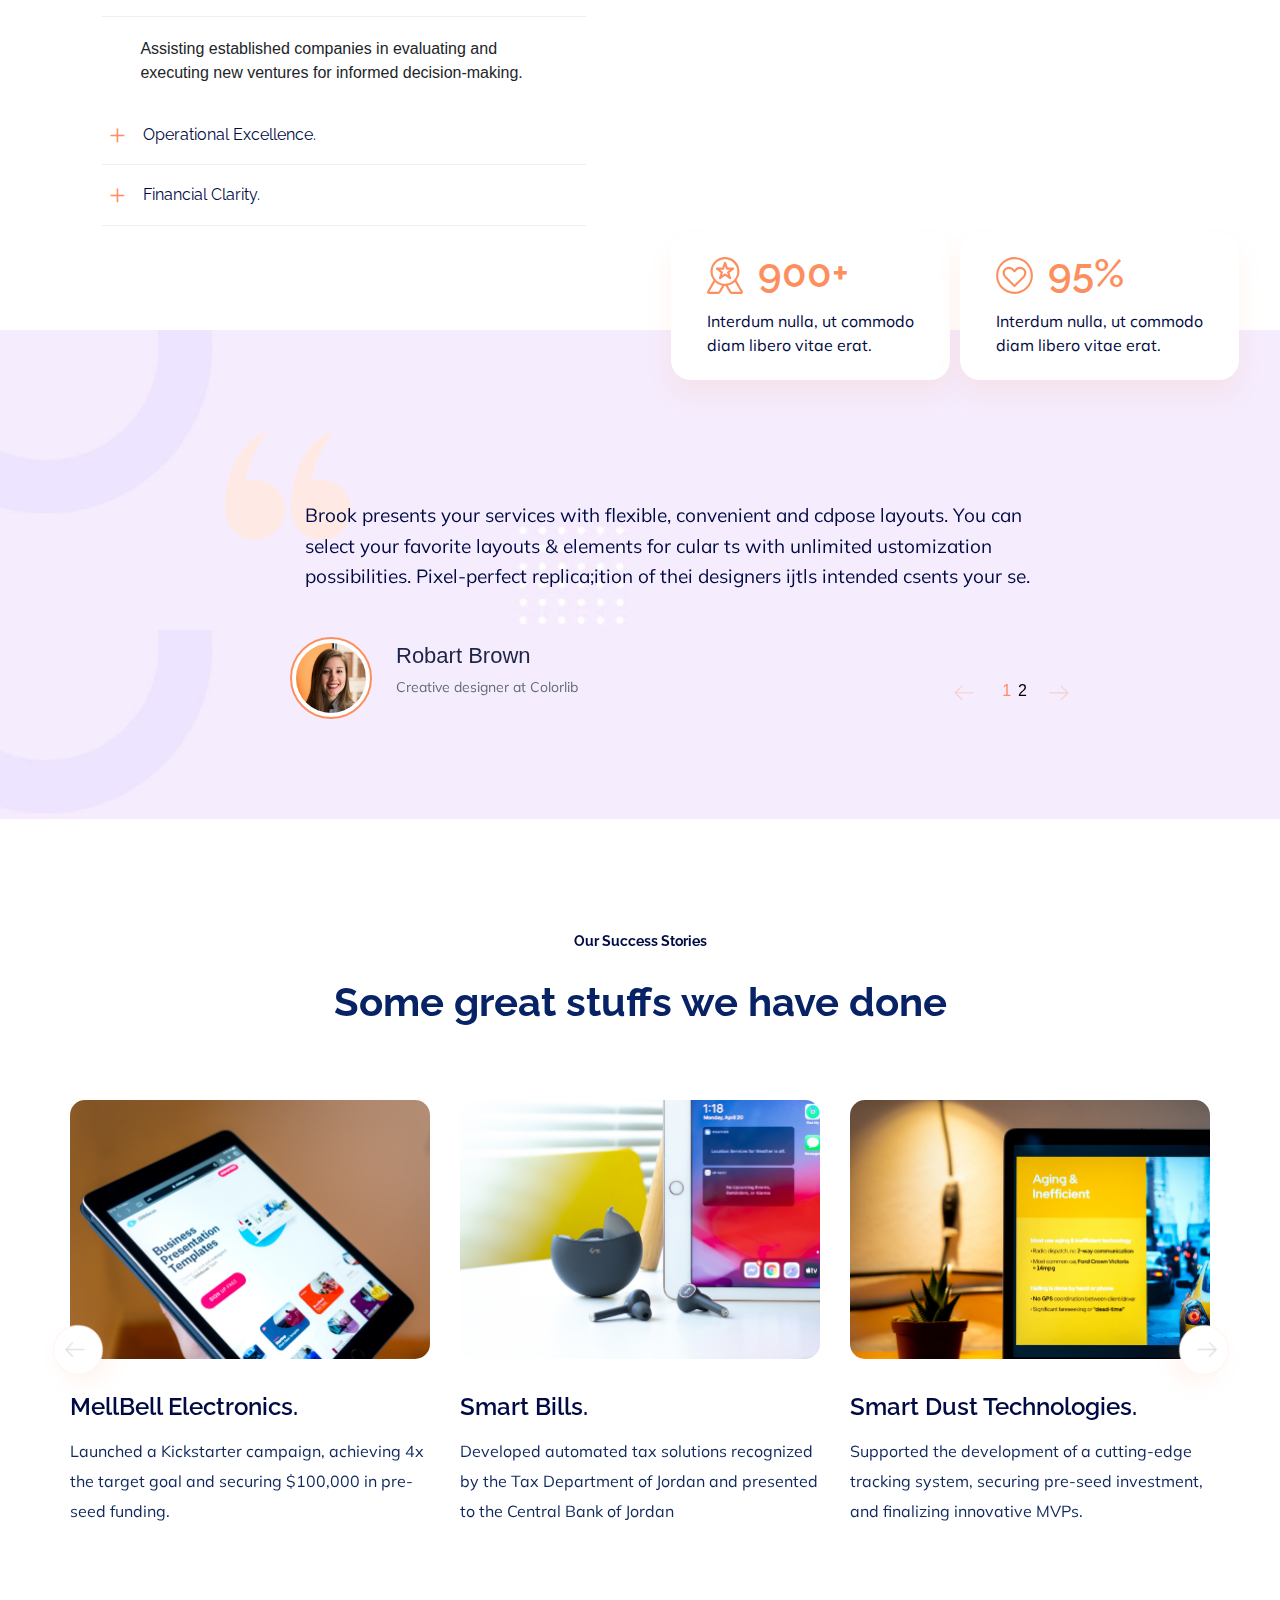
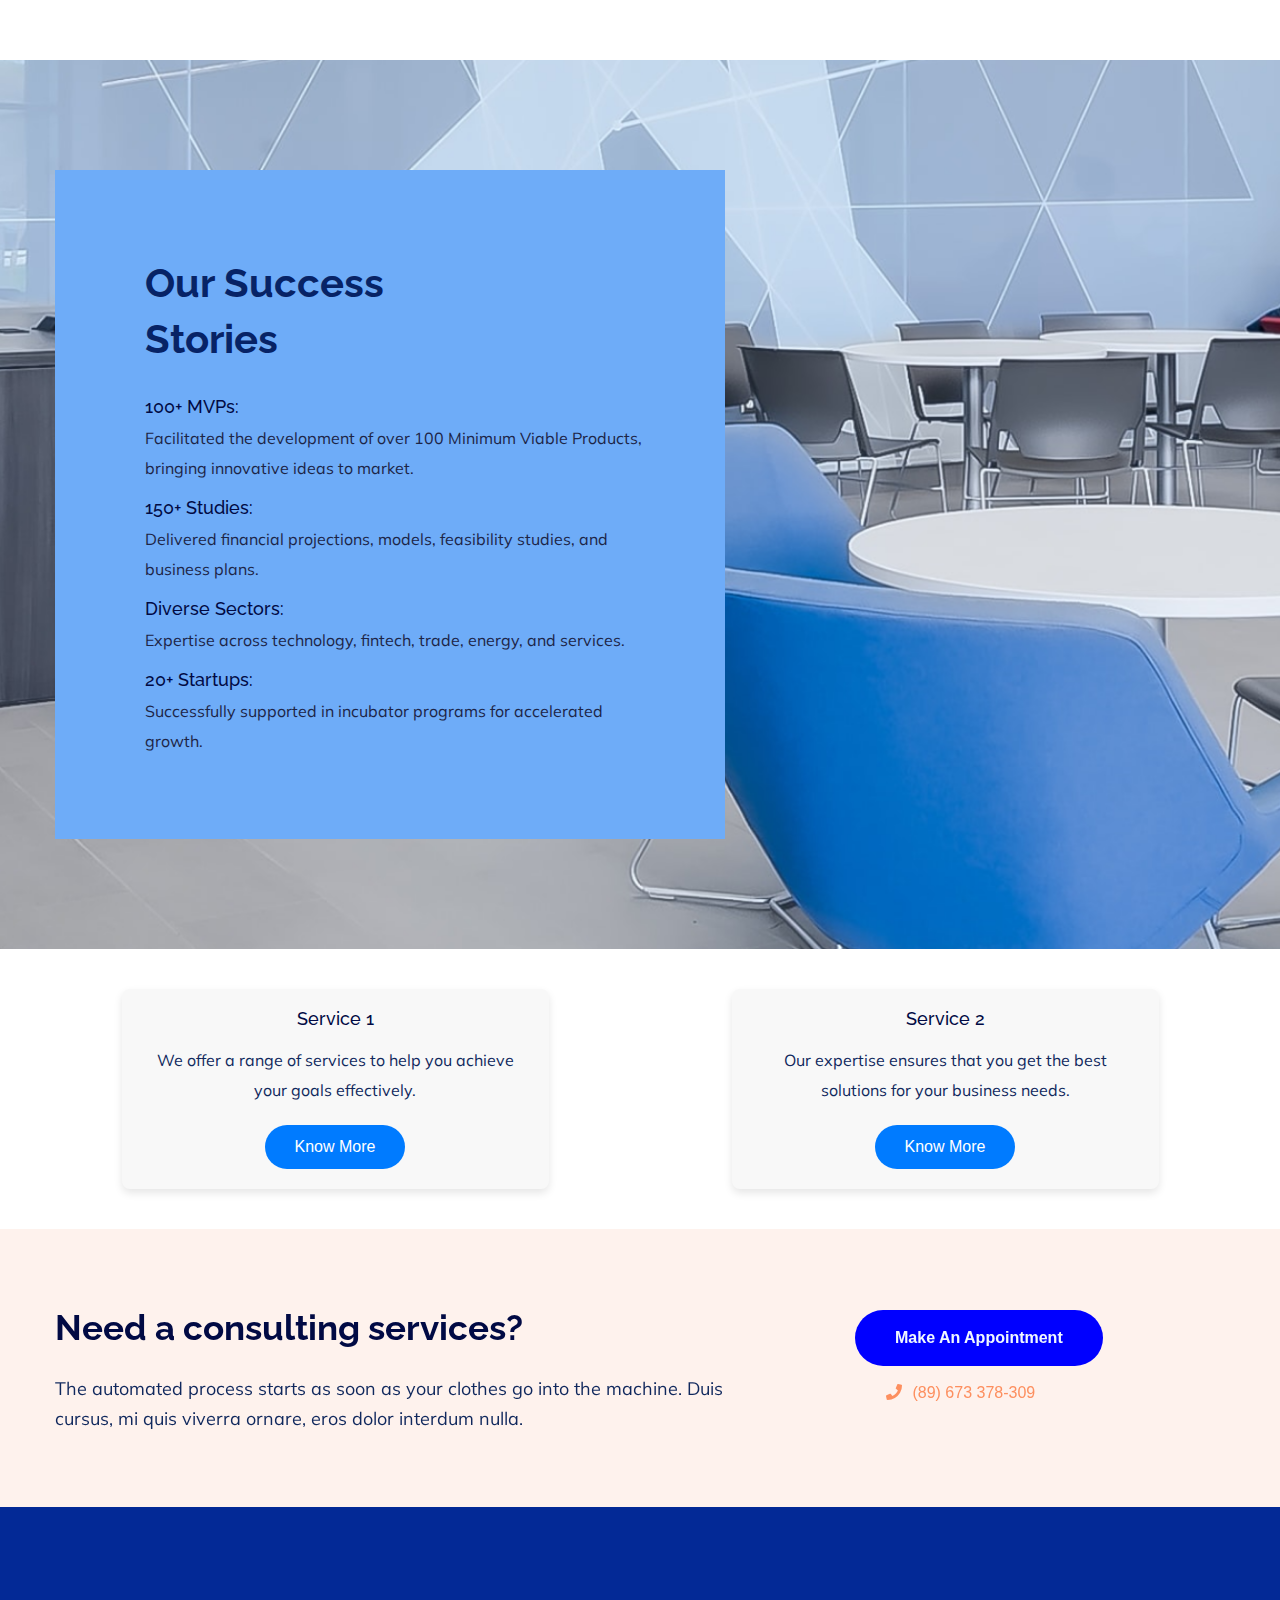
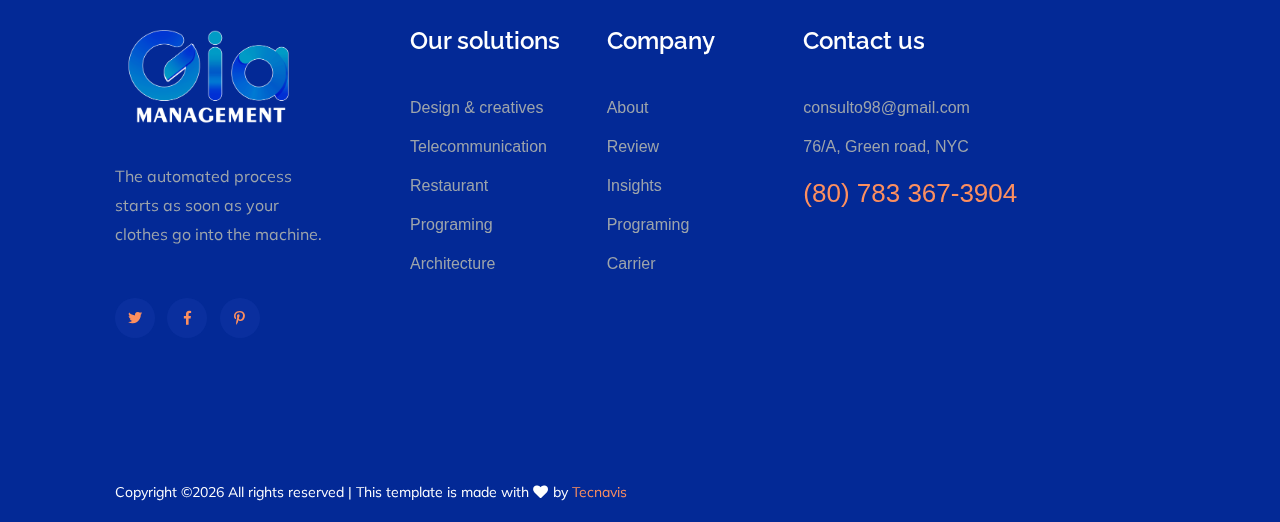
==== commit 4dc2a96e: "ed" ====
--- a/index.html
+++ b/index.html
@@ -24,6 +24,71 @@
     <link rel="stylesheet" href="assets/css/slick.css">
     <link rel="stylesheet" href="assets/css/nice-select.css">
     <link rel="stylesheet" href="assets/css/style.css">
+
+
+    <style>
+        * {
+        box-sizing: border-box;
+    }
+    body {
+        font-family: Arial, sans-serif;
+        margin: 0;
+        padding: 0;
+    }
+    .container123 {
+        display: flex;
+        justify-content: space-around;
+        flex-wrap: wrap;
+        padding: 30px;
+    }
+    .card123 {
+        background-color: #f8f8f8;
+        border-radius: 8px;
+        box-shadow: 0 4px 8px rgba(0, 0, 0, 0.1);
+        width: 35%; /* Reduced width */
+        margin: 10px;
+        padding: 20px;
+        text-align: center;
+        transition: transform 0.3s ease;
+    }
+    .card123 h3 {
+        margin-bottom: 15px;
+    }
+    .card123 p {
+        margin-bottom: 20px;
+    }
+    .card123 button {
+        background-color: #007bff;
+        color: white;
+        border: none;
+        padding: 10px 30px; /* Adjust padding for oval shape */
+        border-radius: 50px; /* Oval shape */
+        cursor: pointer;
+    }
+    .card123 button:hover {
+        background-color: #0056b3;
+    }
+
+    /* Shaking animation */
+    @keyframes shake {
+        0% { transform: translateX(0); }
+        25% { transform: translateX(-5px); }
+        50% { transform: translateX(5px); }
+        75% { transform: translateX(-5px); }
+        100% { transform: translateX(0); }
+    }
+
+    .card123:hover {
+        animation: shake 0.5s ease;
+    }
+
+    /* Responsive design */
+    @media (max-width: 768px) {
+        .card123 {
+            width: 100%;
+        }
+    }
+</style>
 </head>
 <body>
     <!-- ? Preloader Start -->
@@ -461,69 +526,7 @@
             </div>
         </div>
     </section>
-    <style>
-            * {
-            box-sizing: border-box;
-        }
-        body {
-            font-family: Arial, sans-serif;
-            margin: 0;
-            padding: 0;
-        }
-        .container123 {
-            display: flex;
-            justify-content: space-around;
-            flex-wrap: wrap;
-            padding: 30px;
-        }
-        .card123 {
-            background-color: #f8f8f8;
-            border-radius: 8px;
-            box-shadow: 0 4px 8px rgba(0, 0, 0, 0.1);
-            width: 35%; /* Reduced width */
-            margin: 10px;
-            padding: 20px;
-            text-align: center;
-            transition: transform 0.3s ease;
-        }
-        .card123 h3 {
-            margin-bottom: 15px;
-        }
-        .card123 p {
-            margin-bottom: 20px;
-        }
-        .card123 button {
-            background-color: #007bff;
-            color: white;
-            border: none;
-            padding: 10px 30px; /* Adjust padding for oval shape */
-            border-radius: 50px; /* Oval shape */
-            cursor: pointer;
-        }
-        .card123 button:hover {
-            background-color: #0056b3;
-        }
-
-        /* Shaking animation */
-        @keyframes shake {
-            0% { transform: translateX(0); }
-            25% { transform: translateX(-5px); }
-            50% { transform: translateX(5px); }
-            75% { transform: translateX(-5px); }
-            100% { transform: translateX(0); }
-        }
-
-        .card123:hover {
-            animation: shake 0.5s ease;
-        }
-
-        /* Responsive design */
-        @media (max-width: 768px) {
-            .card123 {
-                width: 100%;
-            }
-        }
-    </style>
+
 
 
 
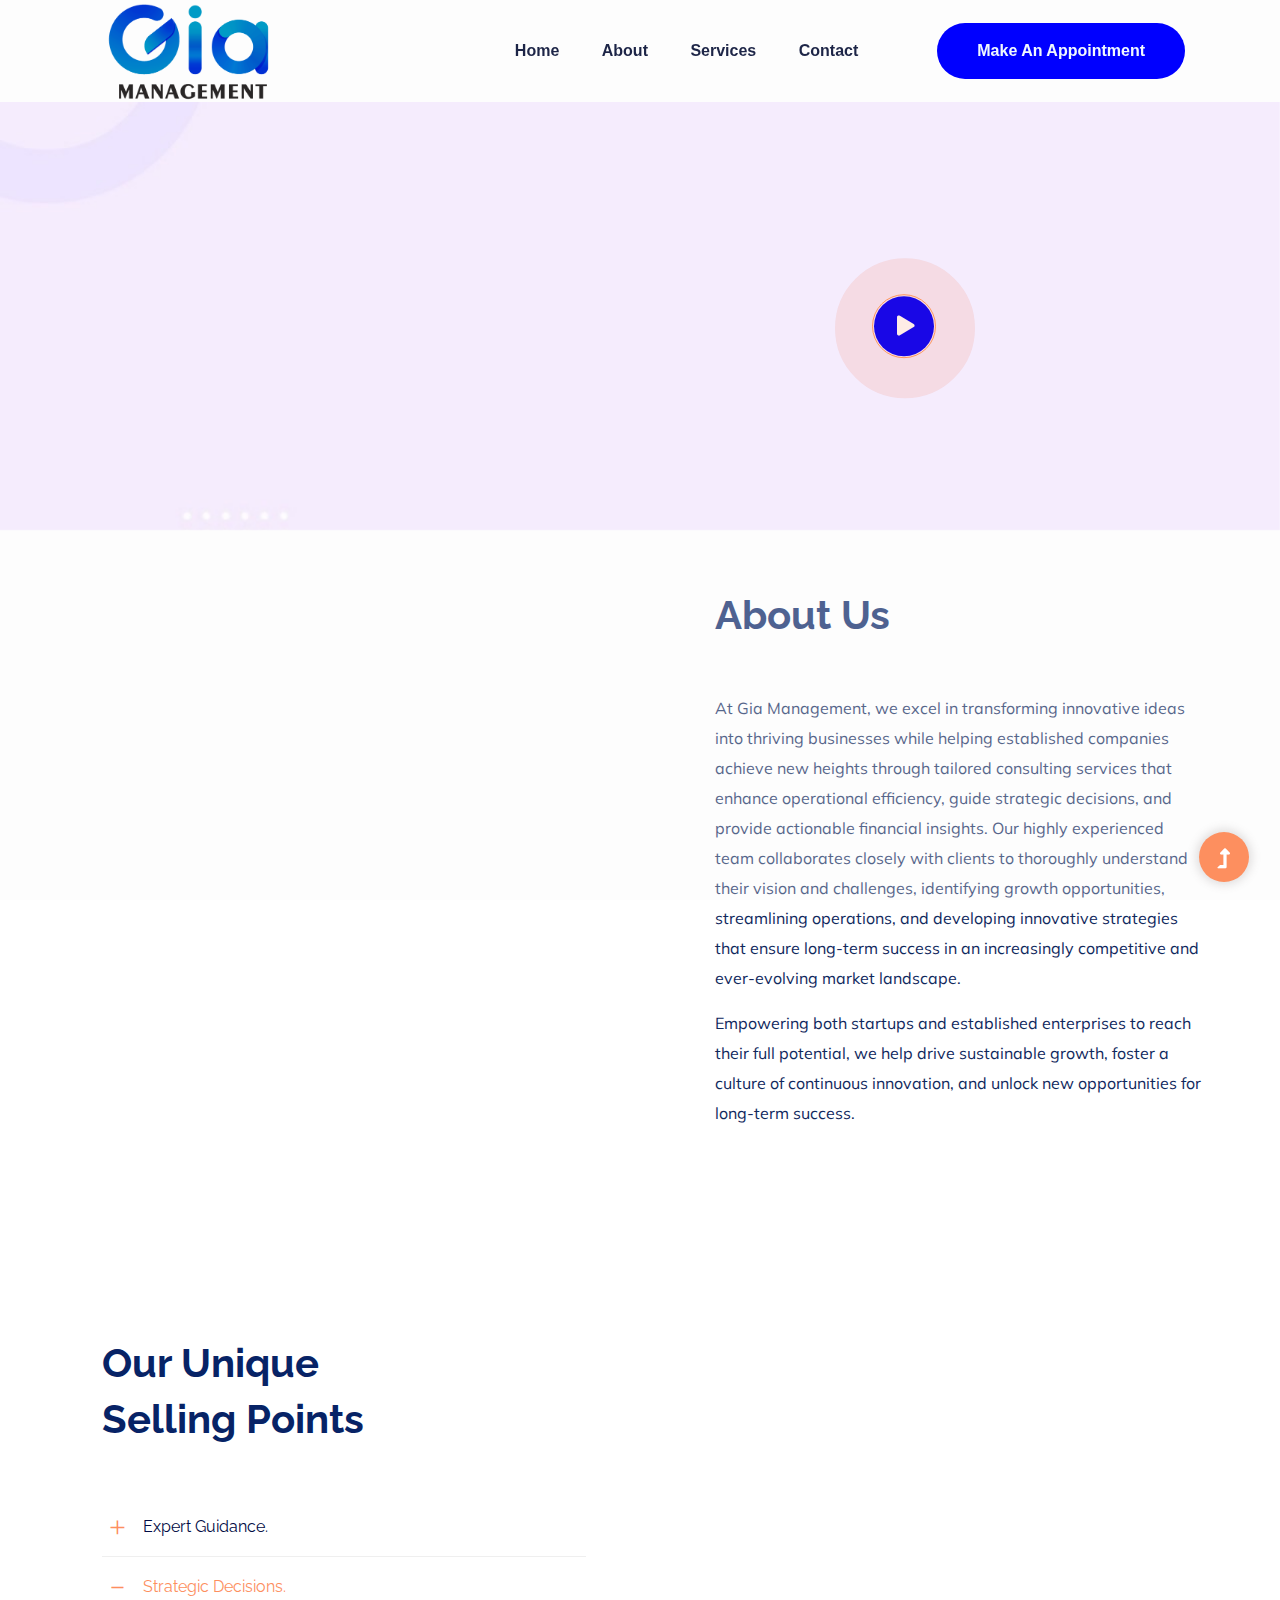
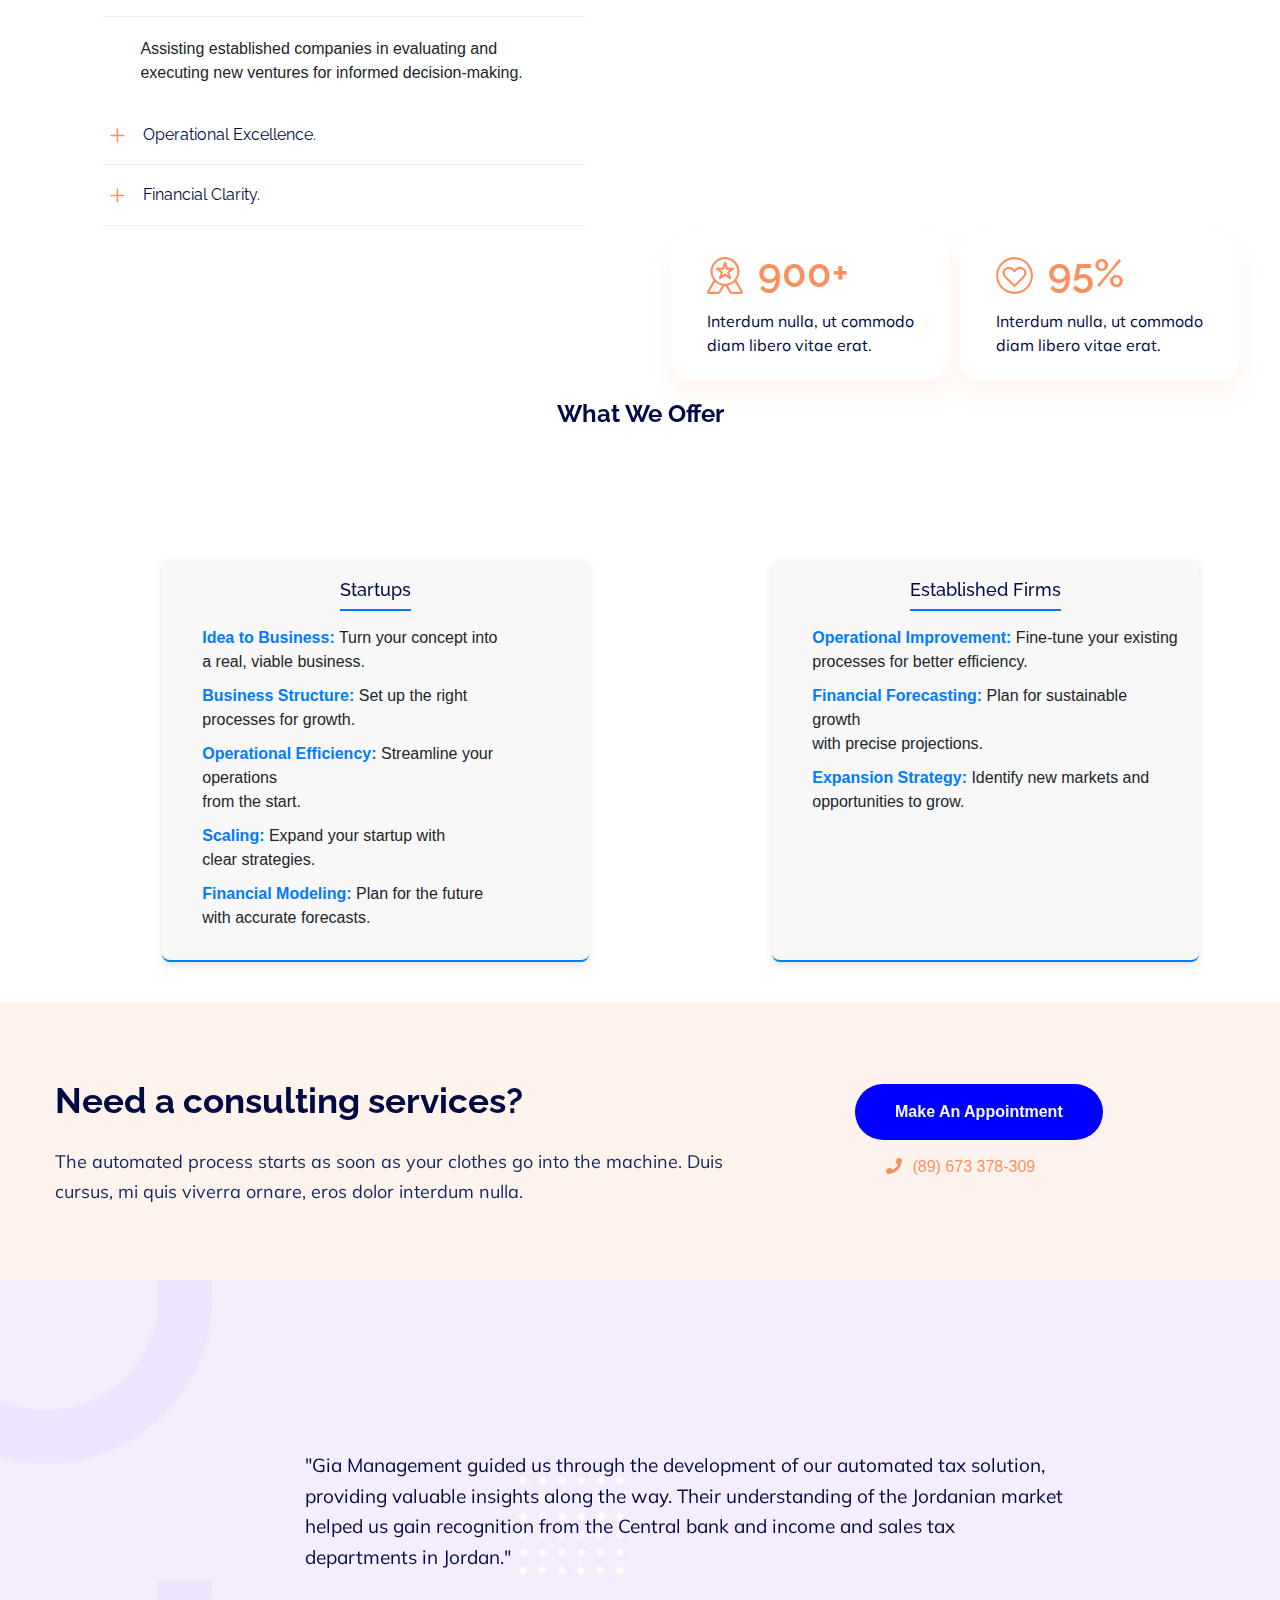
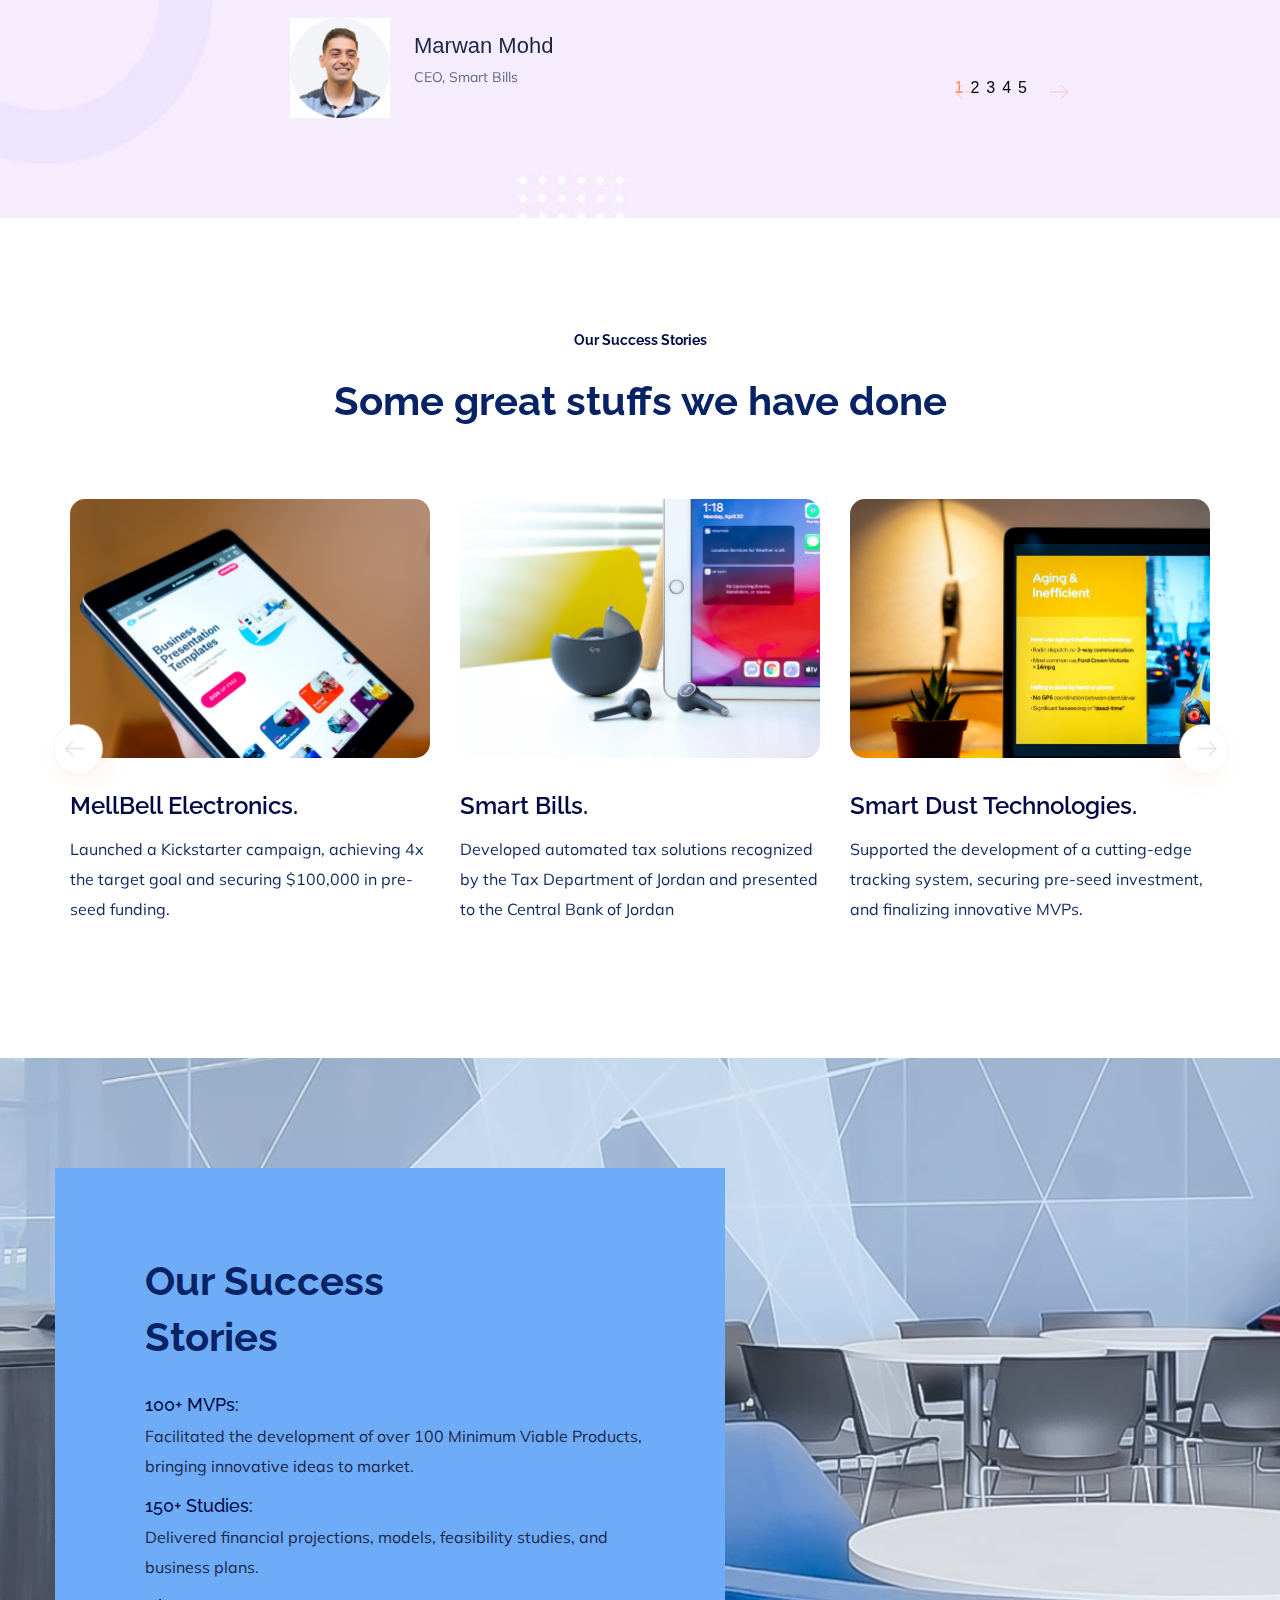
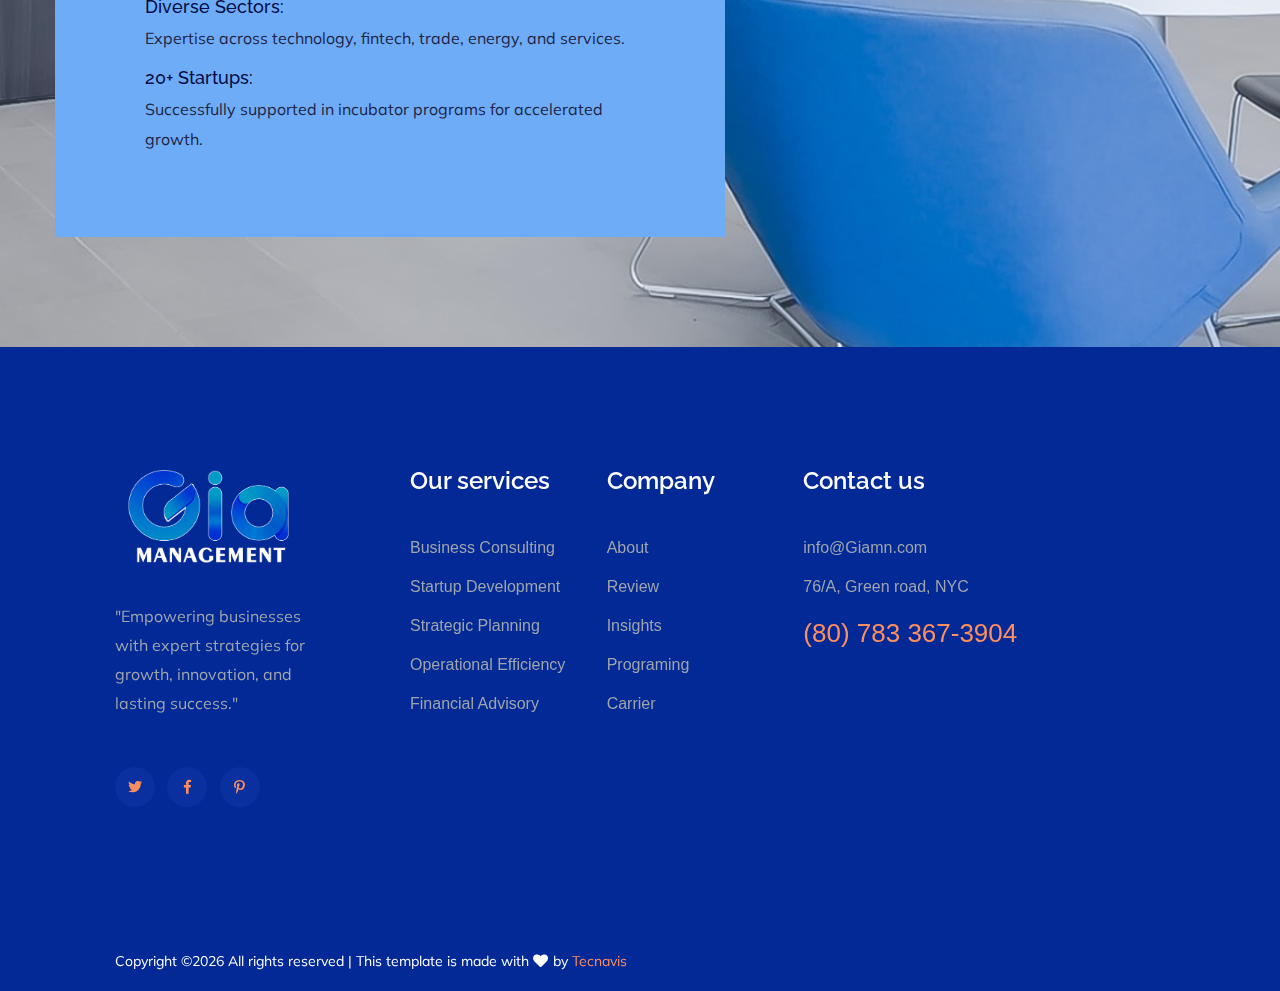
==== commit 8d6d2f12: "ed" ====
--- a/index.html
+++ b/index.html
@@ -88,6 +88,159 @@
             width: 100%;
         }
     }
+    
+    .heading-center {
+    text-align: center;
+    margin-bottom: 20px;
+    font-size: 24px;
+    font-weight: bold;
+    padding: 70px;
+}
+
+.card123 ul {
+    list-style-type: disc;
+    padding-left: 20px;
+    text-align: left;
+}
+
+.card123 ul li {
+    margin-bottom: 10px;
+    font-size: 16px;
+    line-height: 1.5;
+}
+
+.card123 ul li strong {
+    color: #007bff; /* Optional: style for the bold headings */
+}
+
+
+
+.card123 h3 {
+    display: inline-block;
+    position: relative;
+    padding-bottom: 5px; /* Adds space for the underline */
+}
+
+.card123 h3::after {
+    content: '';
+    display: block;
+    width: 50%; /* Adjust the width of the underline */
+    height: 2px; /* Thickness of the underline */
+    background-color: #007bff; /* Color of the underline */
+    position: absolute;
+    left: 0;
+    bottom: 0;
+}
+
+
+.card123 h3 {
+    position: relative;
+    display: inline-block;
+    padding-bottom: 10px; /* Space for the small underline */
+}
+
+.card123 h3::after {
+    content: '';
+    display: block;
+    width: 100%; /* Full width of the heading */
+    height: 2px; /* Thickness of the underline */
+    background-color: #007bff; /* Color of the underline */
+    position: absolute;
+    left: 0;
+    bottom: 0; /* Position at the bottom of the heading */
+}
+
+.card123 {
+    border-bottom: 2px solid #007bff; /* Full-width underline for the card */
+    padding-bottom: 20px; /* Add space at the bottom of the card */
+}
+
+
+.heading-center {
+    position: relative;
+    margin-bottom: 20px;
+    font-size: 24px;
+    font-weight: bold;
+    overflow: hidden; /* Ensures that the underline animation stays within the container */
+}
+
+.heading-center::after {
+    content: '';
+    display: block;
+    width: 0; /* Initially hidden */
+    height: 2px; /* Thickness of the underline */
+    background-color: #007bff; /* Color of the underline */
+    position: absolute;
+    left: 50%;
+    bottom: 0;
+    transform: translateX(-50%); /* Center the underline */
+    animation: underline-appear 1s ease forwards; /* Trigger the animation */
+}
+
+/* Define the animation */
+@keyframes underline-appear {
+    0% {
+        width: 0; /* Start with no underline */
+        left: 50%; /* Start in the middle */
+    }
+    100% {
+        width: 20%; /* Final underline width */
+        left: 50%; /* Keep it centered */
+    }
+}
+
+
+.card123 h3 {
+    transition: all 0.3s ease; /* Smooth transition for hover effect */
+}
+
+.card123 h3:hover {
+    color: #007bff; /* Change text color on hover */
+    transform: scale(1.05); /* Slightly enlarge the heading on hover */
+    text-decoration: none; /* Optional: underline on hover */
+}
+
+
+
+
+
+
+.card123 {
+    transition: background-color 0.3s ease; /* Smooth transition for background color */
+}
+
+.card123 h3 {
+    transition: color 0.3s ease, transform 0.3s ease; /* Smooth transition for heading color and scale */
+}
+
+.card123 h3:hover {
+    color: #007bff; /* Change heading color on hover */
+    transform: scale(1.05); /* Slightly enlarge the heading on hover */
+    text-decoration: underline; /* Optional: underline on hover */
+}
+
+.card123:hover {
+    background-color: #f0f8ff; /* Change card color on hover */
+}
+
+
+
+.card-link {
+    text-decoration: none;
+    color: inherit; /* Ensures the card’s text doesn't change color */
+    display: block; /* Makes the anchor tag behave like a block element */
+}
+
+.card123 {
+    cursor: pointer; /* Changes the cursor to pointer */
+    transition: background-color 0.3s ease;
+}
+
+.card123:hover {
+    background-color: #c9e6f1; /* Sky blue color on hover */
+}
+
+
 </style>
 </head>
 <body>
@@ -129,7 +282,7 @@
                                                 <li><a href="elements.html">Element</a></li>
                                             </ul> -->
                                         </li>
-                                        <li><a href="services.html">Services</a></li>
+                                        <li><a href="blog_details.html">Services</a></li>
                                         <!-- <li><a href="blog.html">Blog</a>
                                             <ul class="submenu">
                                                 <li><a href="blog.html">Blog</a></li>
@@ -165,14 +318,46 @@
             <!-- Single Slider -->
             <div class="single-slider">
                 <div class="slider-cap-wrapper">
-                    <div class="hero-caption">
+                    <style>
+                        .hero-caption {
+                          opacity: 0;
+                          transform: translateY(100px); /* Start slightly below */
+                          animation: flyIn 1.5s ease-out forwards;
+                        }
+                      
+                        /* Flying effect animation */
+                        @keyframes flyIn {
+                          0% {
+                            opacity: 0;
+                            transform: translateY(100px); /* Offscreen */
+                          }
+                          100% {
+                            opacity: 1;
+                            transform: translateY(0); /* In position */
+                          }
+                        }
+                      
+                        /* Delay for individual elements */
+                        .hero-caption h1 {
+                          animation: flyIn 1.5s ease-out 0.4s forwards;
+                        }
+                      
+                        .hero-caption p {
+                          animation: flyIn 1.5s ease-out 0.6s forwards;
+                        }
+                      
+                        .hero-caption .header-btn {
+                          animation: flyIn 1.5s ease-out 0.9s forwards;
+                        }
+                      </style>
+                      
+                      <div class="hero-caption">
                         <span>Best Service</span>
-                        <h1 data-animation="fadeInLeft" data-delay=".4s">Welcome to Gia Management</h1>
-                        <p data-animation="fadeInLeft" data-delay=".6s">Transforming Visions into Reality with Innovative Solutions that Drive Impact</p>
-                        <!-- Hero Btn -->
+                        <h1>Welcome to Gia Management</h1>
+                        <p>Transforming Visions into Reality with Innovative Solutions that Drive Impact</p>
                         <a href="services.html" class="header-btn" style="background-color: blue; color: aliceblue;">Explore services</a>
-                        <!-- <a href="#" class="btn"  data-animation="fadeInLeft" data-delay=".9s"   >Explore Services  </a> -->
-                    </div>
+                      </div>
+                      
                     <div class="hero-img">
                         <img src="assets/img/hero/young-coworkers-with-documents-table.jpg" alt=""  data-animation="fadeInRight" data-transition-duration="5s">
                     </div>
@@ -242,6 +427,8 @@
         </div>
     </section> -->
     <!--Services Area End -->
+
+   
     <!--! About Area Start 01 -->
     <section class="about-area fix">
         <!--Right Contents  -->
@@ -256,7 +443,7 @@
                     <h2>About Us</h2>
                 </div>
                 <div class="about-more">
-                    <p>At Gia Management, we excel in transforming innovative ideas into thriving businesses while helping established companies achieve new heights through tailored consulting services that enhance operational efficiency, guide strategic decisions, and provide actionable financial insights. Our highly experienced team collaborates closely with clients to thoroughly understand their vision and challenges, identifying growth opportunities, streamlining operations, and developing innovative strategies that ensure long-term success in an increasingly competitive and ever-evolving market landscape. We take pride in delivering personalized, results-oriented solutions that not only address immediate business needs but also build a solid foundation for sustainable performance, scalability, and value creation, empowering businesses to remain agile and competitive in the face of constant change.</p>
+                    <p>At Gia Management, we excel in transforming innovative ideas into thriving businesses while helping established companies achieve new heights through tailored consulting services that enhance operational efficiency, guide strategic decisions, and provide actionable financial insights. Our highly experienced team collaborates closely with clients to thoroughly understand their vision and challenges, identifying growth opportunities, streamlining operations, and developing innovative strategies that ensure long-term success in an increasingly competitive and ever-evolving market landscape. </p>
                     <p class="pera-bottom">Empowering both startups and established enterprises to reach their full potential, we help drive sustainable growth, foster a culture of continuous innovation, and unlock new opportunities for long-term success.</p>
                      
                     <div class="footer-tittles">
@@ -355,6 +542,69 @@
         </div>
     </div>
     <!-- About Area End-->
+
+
+
+
+    <h2 class="heading-center" >What We Offer</h2>
+    <div class="container123">
+        
+        <!-- Card 1 -->
+        <a href="services.html" class="card-link"></a>
+        <div class="card123">
+          <a href="services.html">  <h3>Startups</h3> </a>
+          <!-- <p style="color: #0056b3;"> <strong> Transform your idea into a successful business with streamlined operations, scalable strategies, and financial planning </strong></p> -->
+            <ul>
+                <li><strong>Idea to Business:</strong> Turn your concept into <br> a real, viable business.</li>
+                <li><strong>Business Structure:</strong> Set up the right <br> processes for growth.</li>
+                <li><strong>Operational Efficiency:</strong> Streamline your operations <br> from the start.</li>
+                <li><strong>Scaling:</strong> Expand your startup with <br> clear strategies.</li>
+                <li><strong>Financial Modeling:</strong> Plan for the future <br> with accurate forecasts.</li>
+            </ul>
+            <!-- <button>Know More</button> -->
+        </div>
+        
+        
+    
+        <!-- Card 2 -->
+        <a href="services.html" class="card-link"></a>
+        <div class="card123">
+         <a href="services.html">  <h3>Established Firms</h3></a> 
+         <!-- <p style="color: #0056b3;"><strong>Enhance efficiency, forecast growth, and explore new markets to expand your established business successfully<strong></p> -->
+            <ul>
+                <li><strong>Operational Improvement:</strong> Fine-tune your existing <br> processes for better efficiency.</li>
+                <li><strong>Financial Forecasting:</strong> Plan for sustainable growth <br> with precise projections.</li>
+                <li><strong>Expansion Strategy:</strong> Identify new markets and <br> opportunities to grow.</li>
+            </ul>
+            <!-- <button>Know More</button> -->
+        </div>
+        
+    </div>
+    
+
+
+
+    <section class="wantToWork-area section-bg2"  data-background="assets/img/gallery/section_bg01.png" style="">
+        <div class="container">
+            <div class="wants-wrapper w-padding2">
+                <div class="row align-items-center justify-content-between">
+                    <div class="col-xl-7 col-lg-7 col-md-12">
+                        <div class="wantToWork-caption wantToWork-caption2">
+                            <h2>Need a consulting services?</h2>
+                            <p>The automated process starts as soon as your clothes go into the machine. Duis cursus, mi quis viverra ornare, eros dolor interdum nulla.</p>
+                        </div>
+                    </div>
+                    <div class="col-xl-4 col-lg-4 col-md-6">
+                        <a href="contact.html" class="header-btn" style="background-color: blue; color: aliceblue;">Make an Appointment</a>
+                        <!-- <a href="#" class="btn w-btn wantToWork-btn mr-20" style="background-color: blue;">Make an Appointment</a> -->
+                        <a href="#" class="btn2 w-btn wantToWork-btn"><i class="fas fa-phone"></i> (89) 673 378-309</a>
+                    </div>
+                </div>
+            </div>
+        </div>
+    </section>
+
+
     <!--? Testimonial Area Start -->
     <section class="testimonial-area testimonial-padding fix" data-background="assets/img/blueblue.jpeg">
         <div class="container">
@@ -366,17 +616,20 @@
                             <!-- Single Testimonial -->
                             <div class="single-testimonial position-relative">
                                 <div class="testimonial-caption">
-                                    <img src="assets/img/icon/quotes-sign.png" alt="" class="quotes-sign">
-                                    <p>Brook presents your services with flexible, convenient and cdpose layouts. You can select your favorite layouts & elements for cular ts with unlimited ustomization possibilities. Pixel-perfect replica;ition of thei designers ijtls intended csents your se.</p>
+                                    <img src="assets/img/t" alt="" class="quotes-sign">
+                                    <p>&quot;Gia Management guided us through the development of our automated tax solution,
+                                        providing valuable insights along the way. Their understanding of the Jordanian market
+                                        helped us gain recognition from the Central bank and income and sales tax departments
+                                        in Jordan.&quot;</p>
                                 </div>
                                 <!-- founder -->
                                 <div class="testimonial-founder d-flex align-items-center">
                                     <div class="founder-img">
-                                        <img src="assets/img/icon/testimonial.png" alt="">
+                                        <img src="assets/img/testimonials/mohammad malhas (1).png" alt="" style="height: 100px;">
                                     </div>
                                     <div class="founder-text">
-                                        <span>Robart Brown</span>
-                                        <p>Creative designer at Colorlib</p>
+                                        <span>Marwan Mohd</span>
+                                        <p>CEO, Smart Bills</p>
                                     </div>
                                 </div>
                             </div>
@@ -384,19 +637,83 @@
                             <div class="single-testimonial position-relative">
                                 <div class="testimonial-caption">
                                     <img src="assets/img/icon/quotes-sign.png" alt="" class="quotes-sign">
-                                    <p>Brook presents your services with flexible, convenient and cdpose layouts. You can select your favorite layouts & elements for cular ts with unlimited ustomization possibilities. Pixel-perfect replica;ition of thei designers ijtls intended csents your se.</p>
+                                    <p>&quot;The team at Gia Management was instrumental in helping us shape our pharmaceutical
+                                        tracking system. Their support helped us secure pre-seed investment and gain momentum
+                                        in our industry.&quot;
+                                        </p>
                                 </div>
                                 <!-- founder -->
                                 <div class="testimonial-founder d-flex align-items-center">
                                     <div class="founder-img">
-                                        <img src="assets/img/icon/testimonial.png" alt="">
+                                        <img src="assets/img/testimonials/ahmad nabil (1).png" alt="" style="height: 100px;">
                                     </div>
                                     <div class="founder-text">
-                                        <span>Robart Brown</span>
-                                        <p>Creative designer at Colorlib</p>
+                                        <span>Ahmad Nabil</span>
+                                        <p>Founder, Smart Dust Technologies</p>
                                     </div>
                                 </div>
                             </div>
+
+                            <div class="single-testimonial position-relative">
+                                <div class="testimonial-caption">
+                                    <img src="assets/img/icon/quotes-sign.png" alt="" class="quotes-sign">
+                                    <p>&quot;Gia Management delivered financial projections and feasibility studies that gave our
+                                        clients the tools to make informed decisions. Their input was professional and reliable.&quot;
+                                        </p>
+                                </div>
+                                <!-- founder -->
+                                <div class="testimonial-founder d-flex align-items-center">
+                                    <div class="founder-img">
+                                        <img src="assets/img/testimonials/Ahmad Shaqran (1).png" alt="" style="height: 100px;">
+                                    </div>
+                                    <div class="founder-text">
+                                        <span>Ahmad Shaqran</span>
+                                        <p>Managing Director, Legend Brokers</p>
+                                    </div>
+                                </div>
+                            </div>
+
+
+                            <div class="single-testimonial position-relative">
+                                <div class="testimonial-caption">
+                                    <img src="assets/img/icon/quotes-sign.png" alt="" class="quotes-sign">
+                                    <p>&&quot;Gia Management&#39;s assistance with DEWA certification and navigating the renewable
+                                        energy market was invaluable. They helped us establish key partnerships that have been
+                                        critical for our growth.&quot;
+                                        </p>
+                                </div>
+                                <!-- founder -->
+                                <div class="testimonial-founder d-flex align-items-center">
+                                    <div class="founder-img">
+                                        <img src="assets/img/testimonials/Ajmal Kasim (1).png" alt="" style="height: 100px;">
+                                    </div>
+                                    <div class="founder-text">
+                                        <span>Ajmal</span>
+                                        <p>Business Developer, Recom Solar Trading LLC</p>
+                                    </div>
+                                </div>
+                            </div>
+
+
+                            <div class="single-testimonial position-relative">
+                                <div class="testimonial-caption">
+                                    <img src="assets/img/icon/quotes-sign.png" alt="" class="quotes-sign">
+                                    <p>&quot;Gia Management provided detailed financial models that helped guide our investment
+                                        decisions in renewable energy. Their expertise added clarity to complex decisions.&quot;
+                                        </p>
+                                </div>
+                                <!-- founder -->
+                                <div class="testimonial-founder d-flex align-items-center">
+                                    <div class="founder-img">
+                                        <img src="assets/img/testimonials/Murad (1).png" alt="" style="height: 100px;">
+                                    </div>
+                                    <div class="founder-text">
+                                        <span>Murad Shaqran</span>
+                                        <p>Accounts Manager, Enrocks Investments LLC</p>
+                                    </div>
+                                </div>
+                            </div>
+
                         </div>
                         <!-- Testimonial End -->
                     </div>
@@ -531,21 +848,7 @@
 
 
 
-<div class="container123">
-    <!-- Card 1 -->
-    <div class="card123">
-        <h3>Service 1</h3>
-        <p>We offer a range of services to help you achieve your goals effectively.</p>
-        <button>Know More</button>
-    </div>
-
-    <!-- Card 2 -->
-    <div class="card123">
-        <h3>Service 2</h3>
-        <p>Our expertise ensures that you get the best solutions for your business needs.</p>
-        <button>Know More</button>
-    </div>
-</div>
+
 
     </div>
     <!-- Office environment  End-->
@@ -647,25 +950,7 @@
     </section>
     <!-- Team Ara End -->
     <!--? Want To work -->
-    <section class="wantToWork-area section-bg2"  data-background="assets/img/gallery/section_bg01.png">
-        <div class="container">
-            <div class="wants-wrapper w-padding2">
-                <div class="row align-items-center justify-content-between">
-                    <div class="col-xl-7 col-lg-7 col-md-12">
-                        <div class="wantToWork-caption wantToWork-caption2">
-                            <h2>Need a consulting services?</h2>
-                            <p>The automated process starts as soon as your clothes go into the machine. Duis cursus, mi quis viverra ornare, eros dolor interdum nulla.</p>
-                        </div>
-                    </div>
-                    <div class="col-xl-4 col-lg-4 col-md-6">
-                        <a href="contact.html" class="header-btn" style="background-color: blue; color: aliceblue;">Make an Appointment</a>
-                        <!-- <a href="#" class="btn w-btn wantToWork-btn mr-20" style="background-color: blue;">Make an Appointment</a> -->
-                        <a href="#" class="btn2 w-btn wantToWork-btn"><i class="fas fa-phone"></i> (89) 673 378-309</a>
-                    </div>
-                </div>
-            </div>
-        </div>
-    </section>
+   
     <!-- Want To work End -->
 </main>
 <footer>
@@ -683,7 +968,15 @@
                                 </div>
                                 <div class="footer-tittle">
                                     <div class="footer-pera">
-                                        <p>The automated process starts as soon as your clothes go into the machine.</p>
+                                        <p>"Empowering businesses with expert strategies for growth, innovation, and lasting success."
+
+
+
+
+
+
+
+                                        </p>
                                     </div>
                                 </div>
                                 <!-- social -->
@@ -698,13 +991,13 @@
                     <div class="col-xl-2 col-lg-4 col-md-4 col-sm-6">
                         <div class="single-footer-caption mb-50">
                             <div class="footer-tittle">
-                                <h4>Our solutions</h4>
+                                <h4>Our services</h4>
                                 <ul>
-                                    <li><a href="#">Design & creatives</a></li>
-                                    <li><a href="#">Telecommunication</a></li>
-                                    <li><a href="#">Restaurant</a></li>
-                                    <li><a href="#">Programing</a></li>
-                                    <li><a href="#">Architecture</a></li>
+                                    <li><a href="blog_details.html">Business Consulting</a></li>
+                                    <li><a href="blog_details.html">Startup Development</a></li>
+                                    <li><a href="blog_details.html">Strategic Planning </a></li>
+                                    <li><a href="blog_details.html">Operational Efficiency</a></li>
+                                    <li><a href="blog_details.html">Financial Advisory</a></li>
                                 </ul>
                             </div>
                         </div>
@@ -728,7 +1021,7 @@
                             <div class="footer-tittle">
                                 <h4>Contact us</h4>
                                 <ul>
-                                    <li><a href="#">consulto98@gmail.com</a></li>
+                                    <li><a href="#">info@Giamn.com</a></li>
                                     <li><a href="#">76/A, Green road, NYC</a></li>
                                     <li class="number"><a href="#">(80) 783 367-3904</a></li>
                                 </ul>
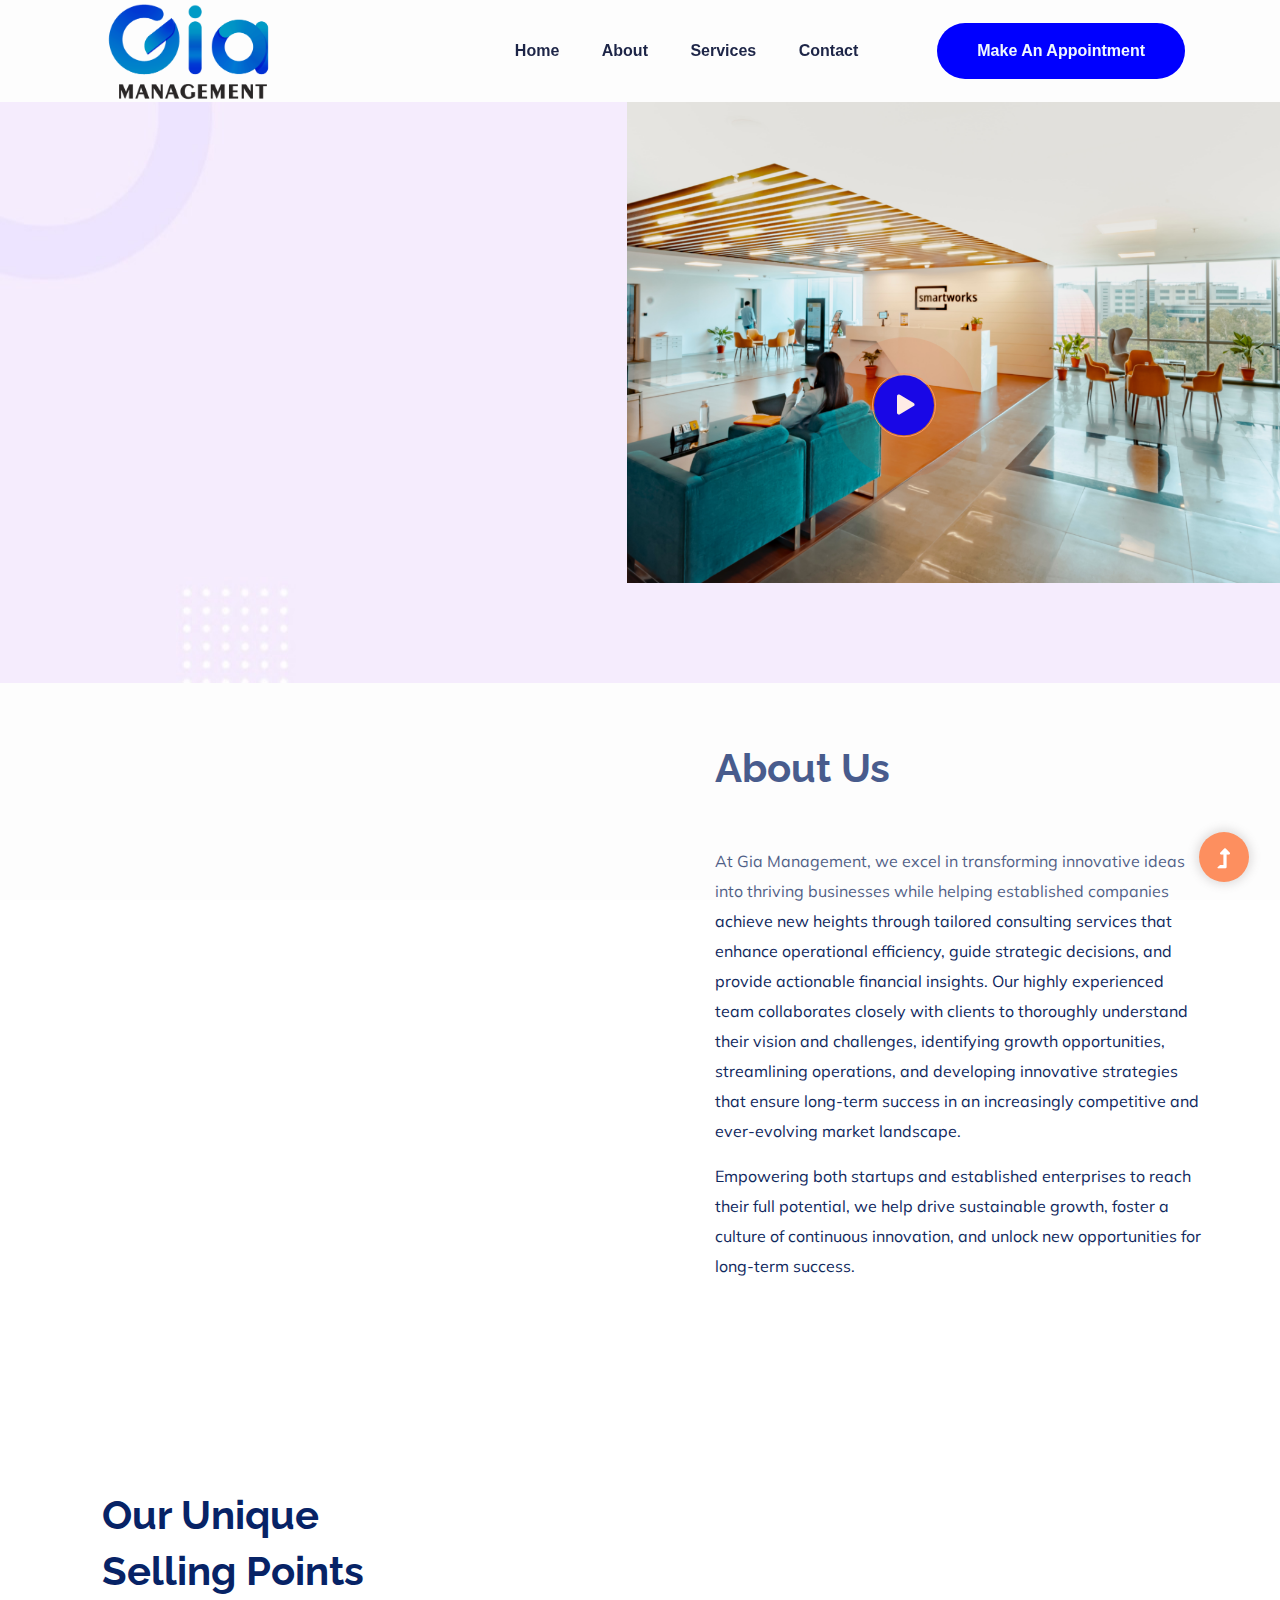
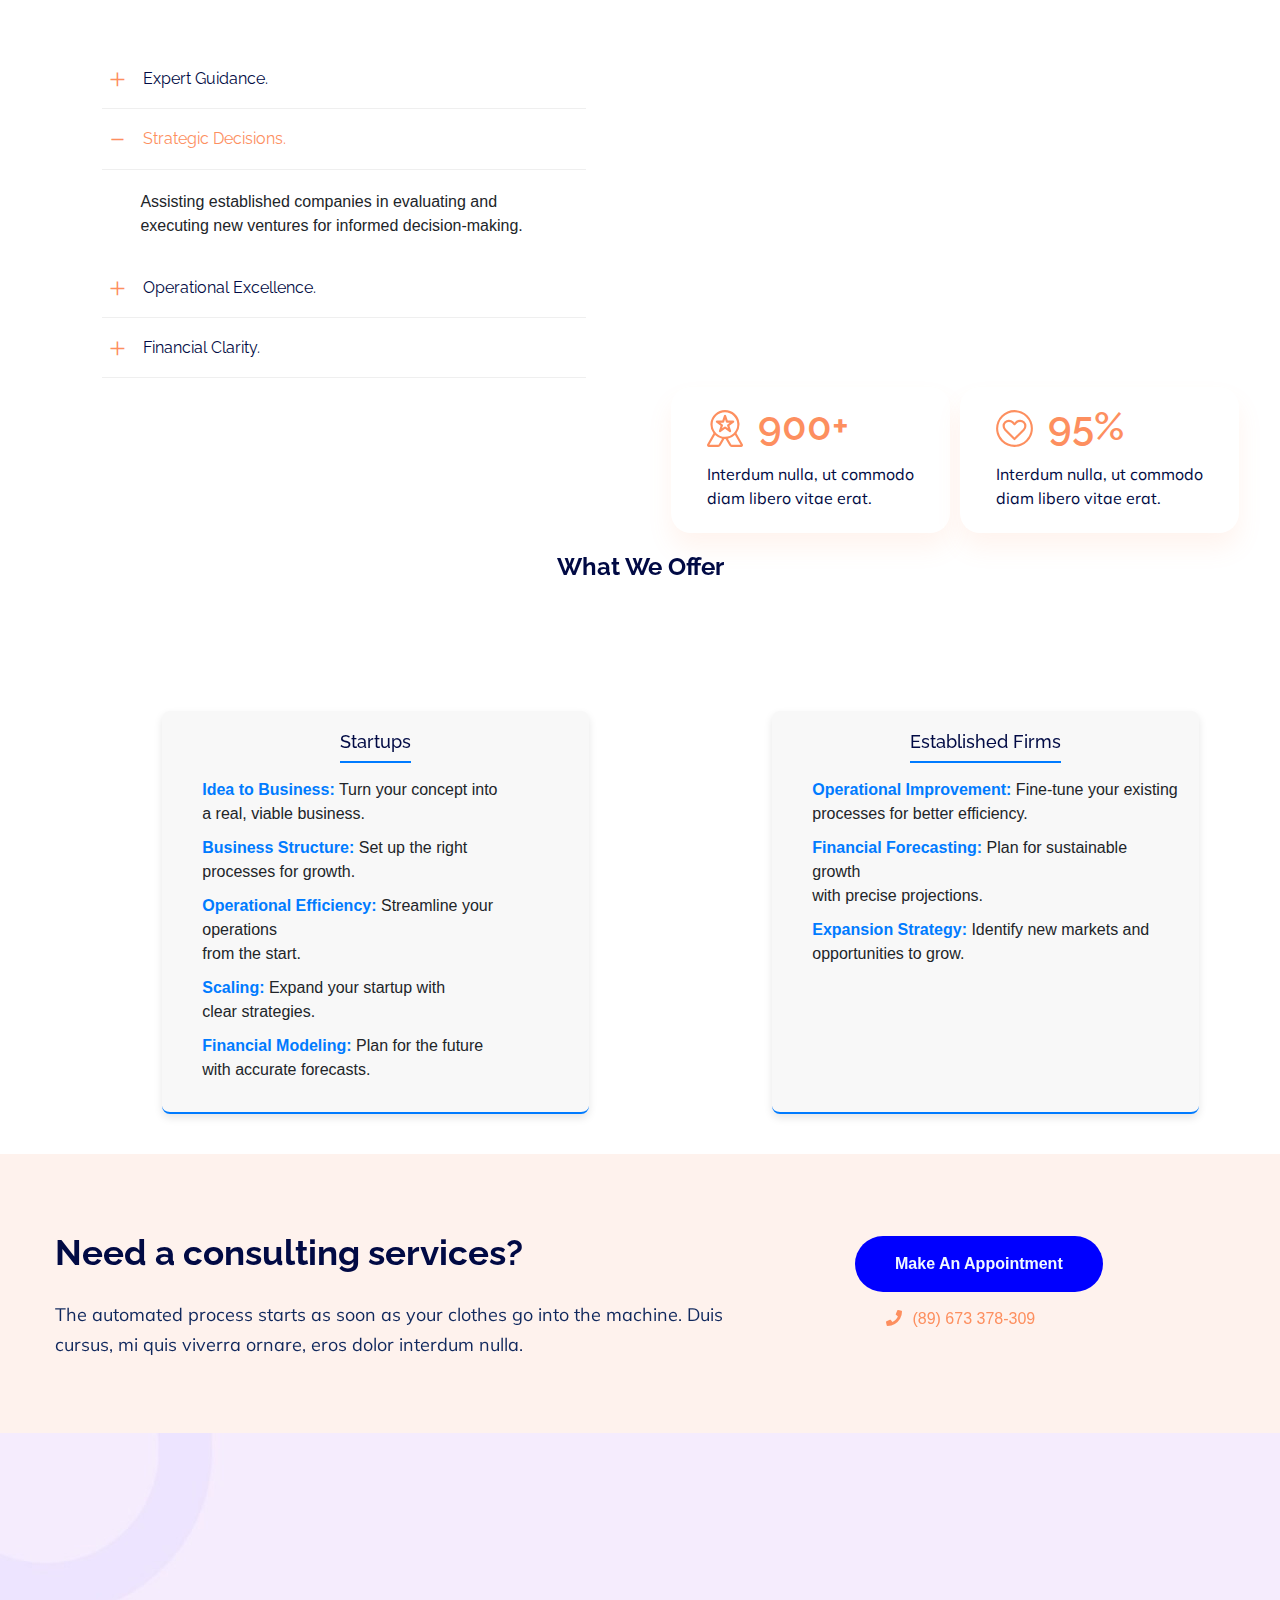
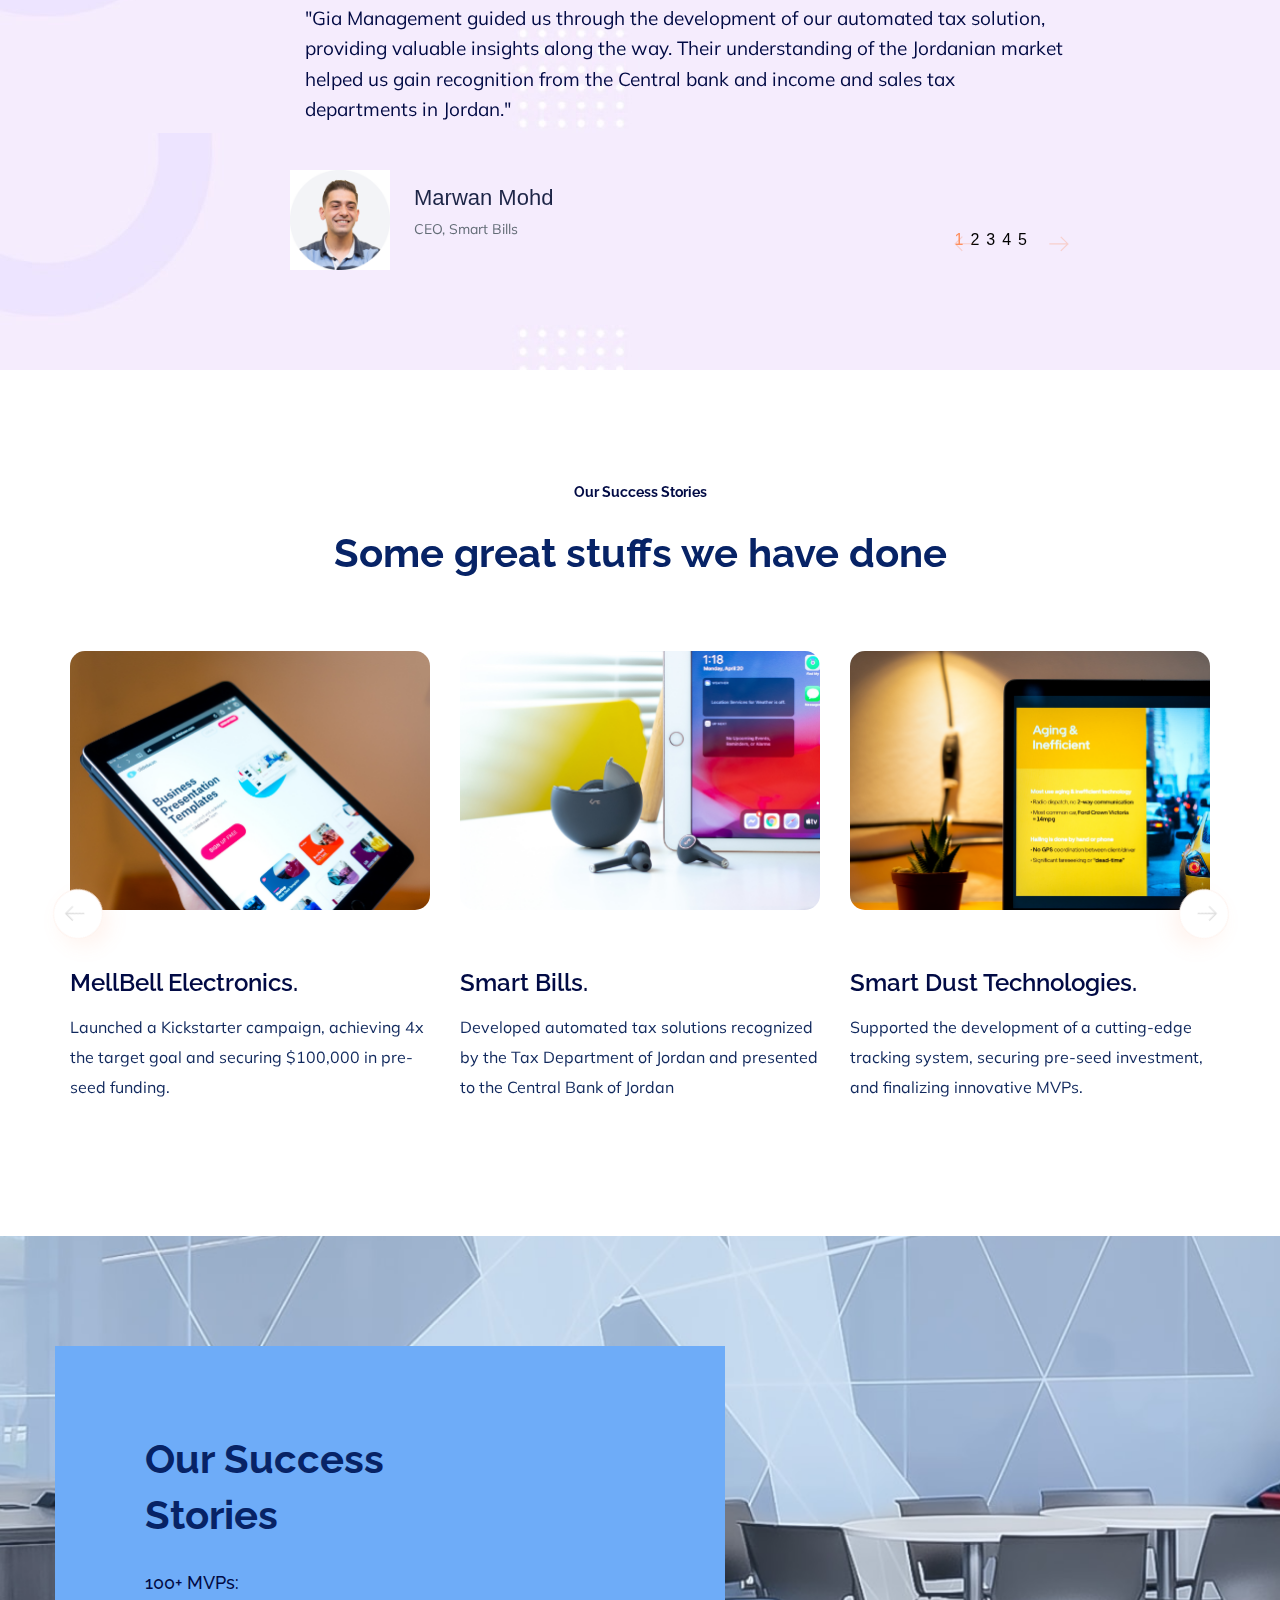
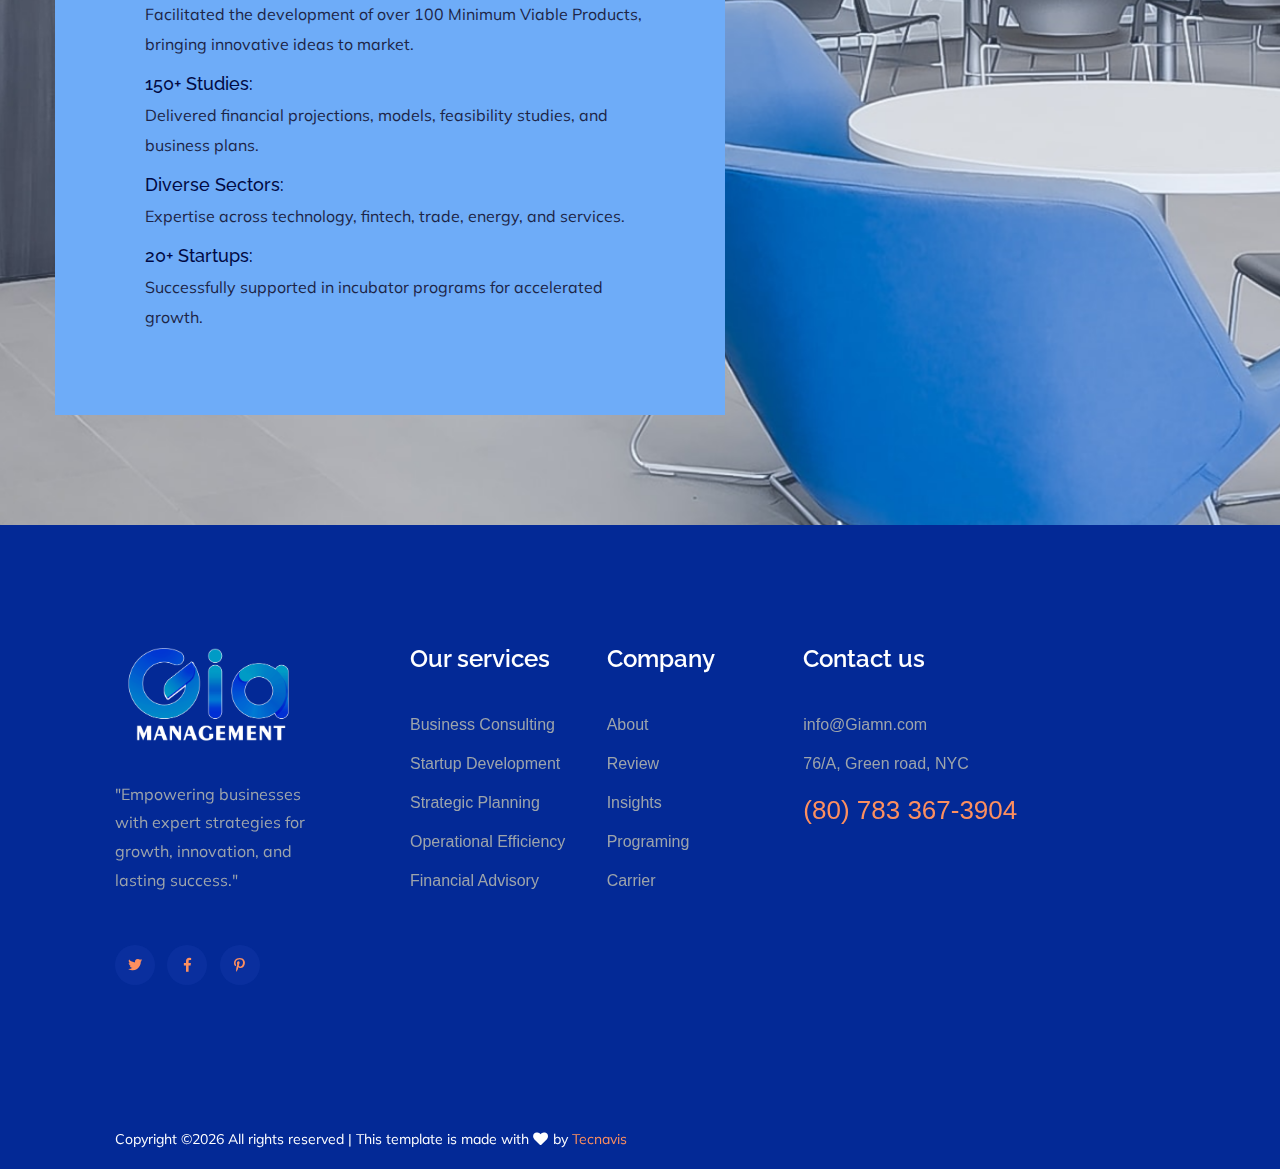
==== commit ee3ac07b: "ed" ====
--- a/index.html
+++ b/index.html
@@ -359,7 +359,7 @@
                       </div>
                       
                     <div class="hero-img">
-                        <img src="assets/img/hero/young-coworkers-with-documents-table.jpg" alt=""  data-animation="fadeInRight" data-transition-duration="5s">
+                        <img src="assets/img/hero/h1_hero1.png" alt=""  data-animation="fadeInRight" data-transition-duration="5s">
                     </div>
                 </div>
             </div>
@@ -738,7 +738,7 @@
                 <!-- Single -->
                 <div class="single-blogs">
                     <div class="blog-img">
-                        <img src="assets/img/gallery/blogs1.png" alt="">
+                      <a href="casestudy.html"> <img src="assets/img/gallery/blogs1.png" alt=""></a> 
                     </div>
                     <div class="blogs-cap">
                         <h5><a href="#">MellBell Electronics.</a></h5>
@@ -751,7 +751,7 @@
                 <!-- Single -->
                 <div class="single-blogs">
                     <div class="blog-img">
-                        <img src="assets/img/gallery/blogs2.png" alt="">
+                     <a href="casestudy.html">  <img src="assets/img/gallery/blogs2.png" alt=""></a> 
                     </div>
                     <div class="blogs-cap">
                         <h5><a href="#"> Smart Bills.</a></h5>
@@ -764,7 +764,7 @@
                 <!-- Single -->
                 <div class="single-blogs">
                     <div class="blog-img">
-                        <img src="assets/img/gallery/blogs3.png" alt="">
+                       <a href="casestudy.html"> <img src="assets/img/gallery/blogs3.png" alt=""></a>
                     </div>
                     <div class="blogs-cap">
                         <h5><a href="#">Smart Dust Technologies.</a></h5>
@@ -777,7 +777,7 @@
                 <!-- Single -->
                 <div class="single-blogs">
                     <div class="blog-img">
-                        <img src="assets/img/gallery/blogs2.png" alt="">
+                     <a href="casestudy.html">  <img src="assets/img/gallery/blogs2.png" alt=""></a> 
                     </div>
                     <div class="blogs-cap">
                         <h5><a href="#">    Recom Solar Trading LLC.</a></h5>
@@ -790,7 +790,7 @@
 
                 <div class="single-blogs">
                     <div class="blog-img">
-                        <img src="assets/img/gallery/blogs2.png" alt="">
+                     <a href="casestudy.html">  <img src="assets/img/gallery/blogs2.png" alt=""> </a> 
                     </div>
                     <div class="blogs-cap">
                         <h5><a href="#">  Legend Brokers.</a></h5>
@@ -804,7 +804,7 @@
 
                 <div class="single-blogs">
                     <div class="blog-img">
-                        <img src="assets/img/gallery/blogs2.png" alt="">
+                       <a href="casestudy.html"> <img src="assets/img/gallery/blogs2.png" alt=""></a>
                     </div>
                     <div class="blogs-cap">
                         <h5><a href="#">    Enrocks Investments LLC.</a></h5>
